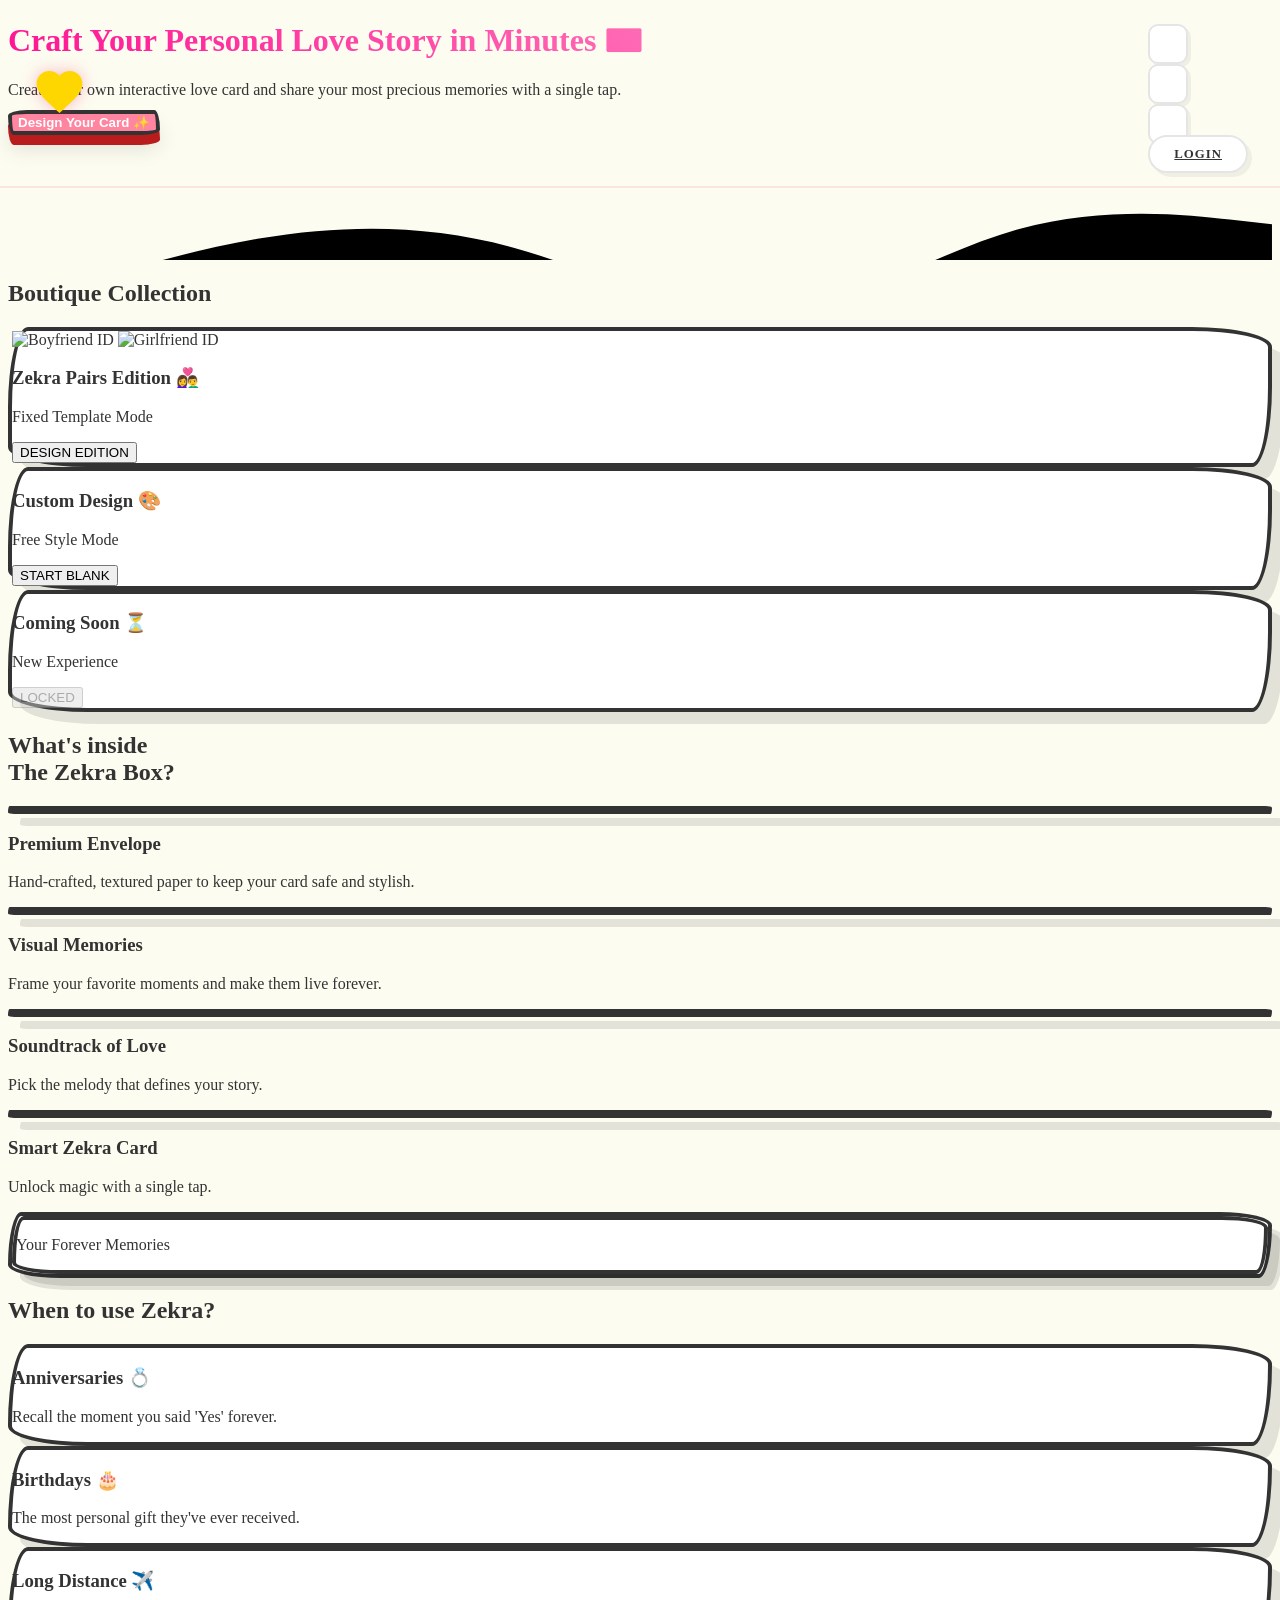
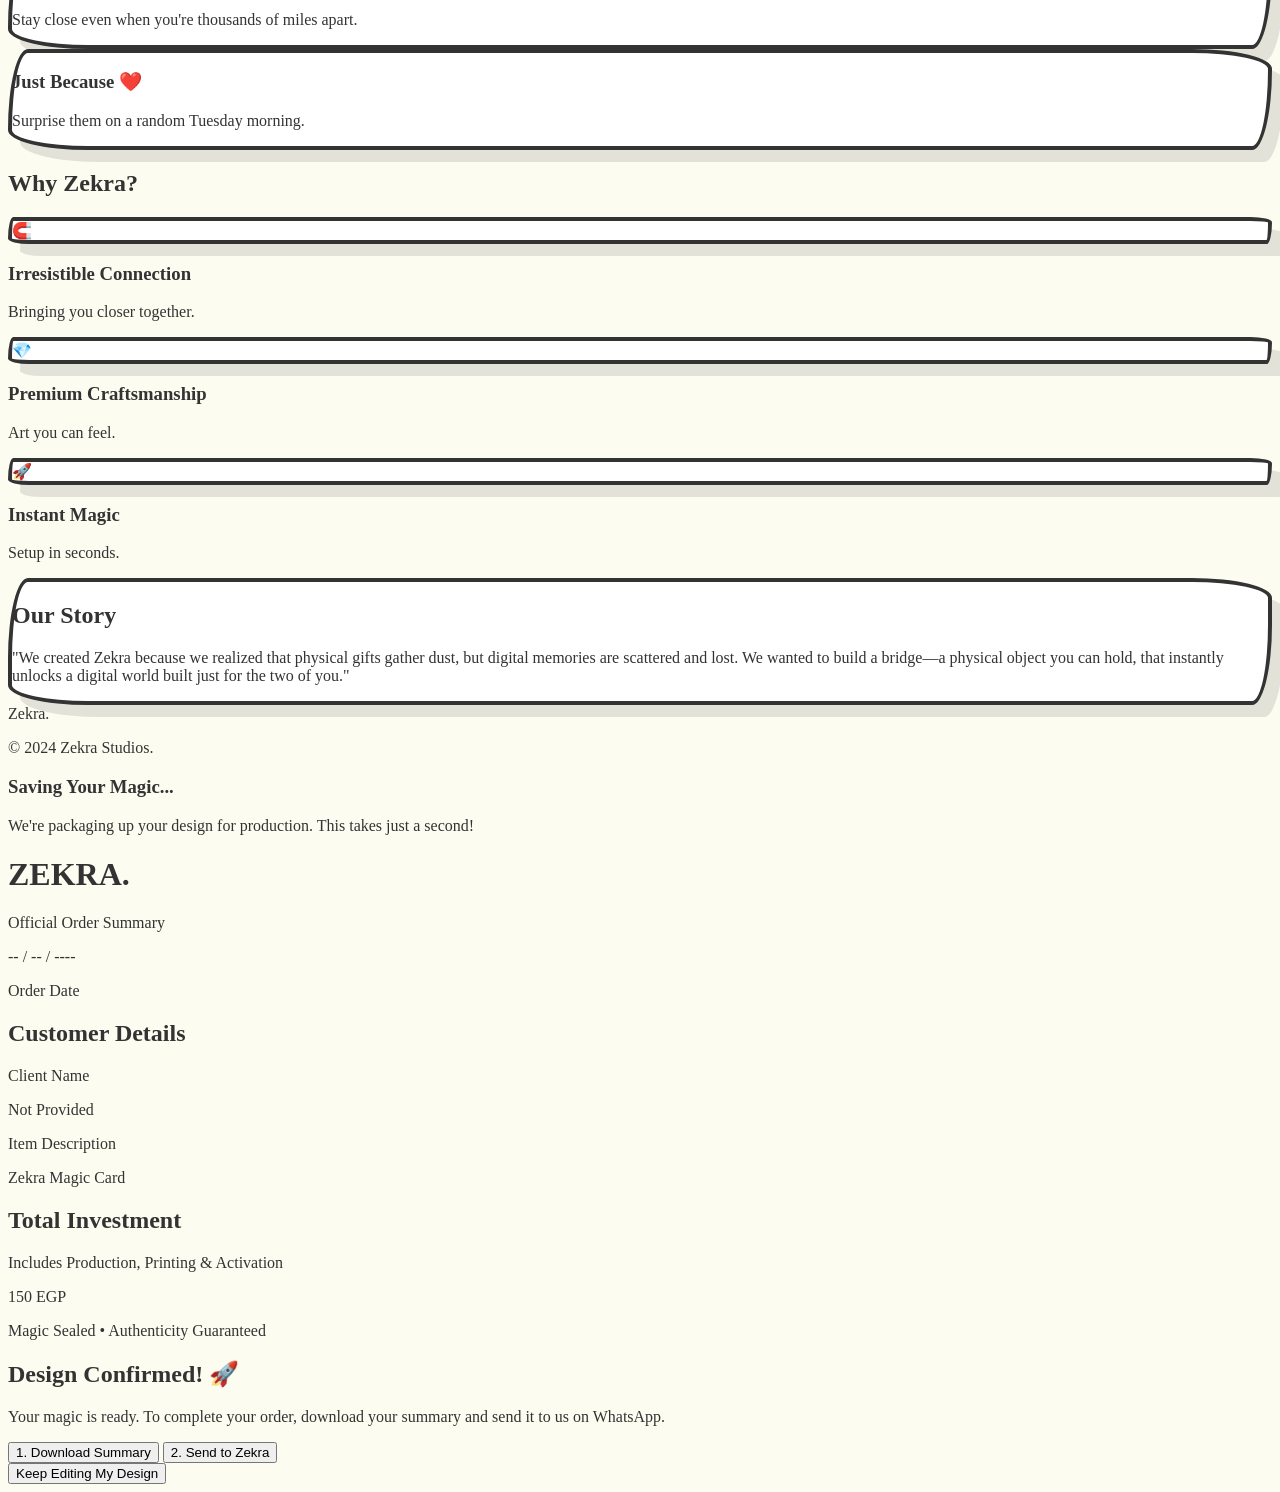
==== index.html @ fe4c92da "Add files via upload" ====
<!DOCTYPE html>
<html lang="en">

<head>
    <meta charset="UTF-8">
    <meta http-equiv="Content-Security-Policy"
        content="default-src 'self' https: 'unsafe-inline' 'unsafe-eval' data: blob:; script-src 'self' 'unsafe-inline' 'unsafe-eval' https://cdn.tailwindcss.com https://www.gstatic.com https://*.firebaseio.com https://*.firebasedatabase.app https://*.firebaseapp.com https://apis.google.com https://unpkg.com https://cdn.jsdelivr.net https://cdnjs.cloudflare.com; style-src 'self' 'unsafe-inline' https://fonts.googleapis.com https://cdn.jsdelivr.net https://unpkg.com https://cdnjs.cloudflare.com; font-src 'self' https://fonts.gstatic.com https://cdn.jsdelivr.net; img-src 'self' data: blob: https: *.googleusercontent.com *.firebasestorage.googleapis.com; connect-src 'self' https: wss: *.firebaseio.com *.firebasedatabase.app *.firebaseapp.com;">
    <meta name="viewport" content="width=device-width, initial-scale=1.0, viewport-fit=cover">
    <title>Zekra | Magic Design Studio 💌</title>
    <link rel="icon" type="image/svg+xml" href="assets/logo.svg?v=4.4.0">
    <script>
        // Suppress Tailwind warning
        const originalWarn = console.warn;
        console.warn = (...args) => {
            if (typeof args[0] === 'string' && args[0].includes('cdn.tailwindcss.com should not be used in production')) return;
            originalWarn(...args);
        };
    </script>
    <script src="https://cdn.tailwindcss.com"></script>
    <link href="https://cdn.jsdelivr.net/npm/remixicon@4.2.0/fonts/remixicon.css" rel="stylesheet" />
    <link
        href="https://fonts.googleapis.com/css2?family=Patrick+Hand&family=Gochi+Hand&family=Gaegu:wght@400;700&family=Dancing+Script:wght@700&family=Anton&family=Press+Start+2P&family=VT323&family=Playfair+Display:ital,wght@0,400..900;1,400..900&family=Inter:wght@100..900&display=swap"
        rel="stylesheet">
    <script src="https://cdn.jsdelivr.net/npm/interactjs/dist/interact.min.js"></script>
    <script src="https://cdnjs.cloudflare.com/ajax/libs/html2canvas/1.4.1/html2canvas.min.js"></script>

    <!-- Firebase SDKs & Security Engine -->
    <script src="https://www.gstatic.com/firebasejs/8.10.1/firebase-app.js"></script>
    <script src="https://www.gstatic.com/firebasejs/8.10.1/firebase-database.js"></script>
    <script src="https://www.gstatic.com/firebasejs/8.10.1/firebase-auth.js"></script>
    <script src="https://www.gstatic.com/firebasejs/8.10.1/firebase-storage.js"></script>
    <script src="firebase-config.js?v=4.3.7"></script>
    <script src="sanctuary-engine.js?v=4.3.7"></script>
    <style>
        :root {
            --paper: #fdfcf0;
            --ink: #333;
            --heart: #ff85a1;
            --mint: #d4f1f4;
            --blue: #d5eaff;
            --lavender: #eaddff;
            --gold: #fdf2d0;
            --zebra-select: #3b82f6;
            --boy-blue: #2196F3;
            --girl-pink: #E91E63;
        }

        /* PROFESSIONAL SCALING HANDLES */
        .resize-handle {
            width: 14px;
            height: 14px;
            background: white;
            border: 2px solid var(--zebra-select);
            border-radius: 50%;
            position: absolute;
            z-index: 100;
            display: none;
            box-shadow: 0 2px 4px rgba(0, 0, 0, 0.1);
        }

        .lock-handle {
            position: absolute;
            bottom: -20px;
            left: 50%;
            transform: translateX(-50%);
            width: 32px;
            height: 32px;
            background: white;
            border: 3px solid var(--zebra-select);
            border-radius: 50%;
            cursor: pointer;
            display: none;
            align-items: center;
            justify-content: center;
            z-index: 100;
            box-shadow: 0 2px 10px rgba(0, 0, 0, 0.1);
            transition: all 0.2s;
        }

        .lock-handle i {
            font-size: 16px;
            color: var(--zebra-select);
        }

        .draggable-item.is-selected .lock-handle {
            display: flex;
        }

        .draggable-item.is-locked {
            outline: 2px solid #ef4444 !important;
            outline-offset: 4px;
        }

        .draggable-item.is-locked .lock-handle i {
            color: #ef4444;
        }

        .draggable-item.is-locked .lock-handle {
            border-color: #ef4444;
        }

        /* MOBILE PERFORMANCE OPTIMIZATION (Task 3) */
        @media (max-width: 768px) {
            .jitter {
                animation: none !important;
            }

            .brand-logo-img {
                width: 50px !important;
                height: 50px !important;
            }

            #card-container {
                transform: scale(0.6);
                transform-origin: top center;
            }

            .doodle-box {
                box-shadow: 4px 4px 0 var(--ink) !important;
            }

            .studio-overlay {
                padding: 1rem !important;
            }

            #studio-controls {
                max-height: 50vh;
                overflow-y: auto;
                -webkit-overflow-scrolling: touch;
            }
        }

        /* HARDWARE ACCELERATION FOR CANVAS */
        #card-container,
        .card-face,
        .draggable-item {
            will-change: transform;
            -webkit-font-smoothing: antialiased;
        }

        .draggable-item.is-selected {
            outline: 2px dashed var(--zebra-select) !important;
            outline-offset: 4px;
            box-shadow: 0 0 15px rgba(59, 130, 246, 0.4);
        }

        .draggable-item.is-selected .resize-handle {
            display: block;
        }

        /* 8-POINT HANDLE POSITIONING */
        /* Corners */
        .handle-tl {
            top: -6px;
            left: -6px;
            cursor: nwse-resize;
        }

        .handle-tr {
            top: -6px;
            right: -6px;
            cursor: nesw-resize;
        }

        .handle-bl {
            bottom: -6px;
            left: -6px;
            cursor: nesw-resize;
        }

        .handle-br {
            bottom: -6px;
            right: -6px;
            cursor: nwse-resize;
        }

        /* Sides */
        .handle-t {
            top: -6px;
            left: 50%;
            transform: translateX(-50%);
            cursor: ns-resize;
        }

        .handle-b {
            bottom: -6px;
            left: 50%;
            transform: translateX(-50%);
            cursor: ns-resize;
        }

        .handle-l {
            left: -6px;
            top: 50%;
            transform: translateY(-50%);
            cursor: ew-resize;
        }

        .handle-r {
            right: -6px;
            top: 50%;
            transform: translateY(-50%);
            cursor: ew-resize;
        }

        /* ANTI-DISTORTION & CONTENT PROTECTION */
        .draggable-item {
            overflow: visible !important;
            display: flex !important;
            align-items: center !important;
            justify-content: center !important;
            text-align: center;
            touch-action: none !important;
            will-change: transform;
            transform: translateZ(0);
        }

        /* Content inside the box must stay proportional */
        .draggable-item>*:not(.resize-handle):not(.rotate-handle):not(.lock-handle):not(.box-move-handle) {
            max-width: 100% !important;
            max-height: 100% !important;
            object-fit: contain !important;
            pointer-events: none;
            flex-shrink: 0;
            /* Prevent icons from being squished */
        }

        /* Special care for outer containers like Spotify's pill */
        .draggable-item div:not(.resize-handle):not(.rotate-handle):not(.lock-handle) {
            display: flex;
            align-items: center;
            justify-content: center;
            width: auto;
            /* Let content define width unless stretched */
            height: auto;
        }

        /* Ensure text doesn't stretch vertically */
        .draggable-item span,
        .draggable-item p {
            line-height: 1.2;
            display: block;
            width: 100%;
        }

        /* RESTORE INTERACTION FOR HANDLES */
        .draggable-item .resize-handle,
        .draggable-item .rotate-handle,
        .draggable-item .lock-handle,
        .draggable-item .box-move-handle {
            pointer-events: auto !important;
            z-index: 100;
        }

        .draggable-item img,
        .draggable-item svg {
            object-fit: contain;
        }

        .draggable-item span,
        .draggable-item div:not(.resize-handle):not(.lock-handle):not(.rotate-handle) {
            width: 100%;
            text-align: center;
            word-wrap: break-word;
        }

        body {
            font-family: 'Patrick Hand', cursive;
            background-color: var(--paper);
            color: var(--ink);
            overflow-x: hidden;
            scroll-behavior: smooth;
        }

        /* HARDWARE ACCELERATION FOR MOBILE RAM (Fixes Black Screen) */
        canvas {
            transform: translateZ(0);
            -webkit-transform: translateZ(0);
            will-change: transform;
            image-rendering: -webkit-optimize-contrast;
        }

        h1,
        h2,
        h3,
        h4 {
            font-family: 'Gochi Hand', cursive;
        }

        /* VIBRANT LAYERED BACKGROUND */
        .bg-shape {
            position: absolute;
            z-index: 0;
            filter: blur(80px);
            opacity: 0.4;
            border-radius: 50%;
        }

        /* 3D CARTOON UI */
        .doodle-box {
            border: 4px solid var(--ink);
            border-radius: 20px 80px 20px 80px / 80px 20px 80px 20px;
            background: white;
            position: relative;
            box-shadow: 12px 12px 0px rgba(0, 0, 0, 0.1);
        }

        .btn-3d {
            border: 4px solid var(--ink);
            border-radius: 100px 30px 100px 30px / 30px 100px 30px 100px;
            background: var(--heart);
            color: white;
            font-weight: bold;
            transition: all 0.2s cubic-bezier(0.175, 0.885, 0.32, 1.275);
            cursor: pointer;
            box-shadow: 0 10px 0 #b91c1c, 0 15px 20px rgba(0, 0, 0, 0.1);
            transform: translateY(-5px);
        }

        .btn-3d:hover {
            transform: translateY(-8px);
            box-shadow: 0 12px 0 #b11b1b, 0 20px 25px rgba(0, 0, 0, 0.15);
        }

        .btn-3d:active {
            transform: translateY(2px);
            box-shadow: 0 4px 0 #b11b1b, 0 5px 10px rgba(0, 0, 0, 0.1);
        }

        /* BLOB DIVIDERS */
        .blob-divider {
            position: relative;
            height: 120px;
            width: 100%;
            overflow: hidden;
        }

        /* ANIMATED DOODLES */
        @keyframes jitter {
            0% {
                transform: translate(0, 0) rotate(0deg);
            }

            25% {
                transform: translate(-0.5px, 0.5px) rotate(0.5deg);
            }

            75% {
                transform: translate(0.5px, -0.5px) rotate(-0.5deg);
            }

            100% {
                transform: translate(0, 0) rotate(0deg);
            }
        }

        @keyframes float {

            0%,
            100% {
                transform: translateY(0) rotate(0);
            }

            50% {
                transform: translateY(-15px) rotate(2deg);
            }
        }

        .float {
            animation: float 6s ease-in-out infinite;
        }

        @media (max-width: 768px) {
            .float {
                animation-duration: 8s;
                /* Slower on mobile for performance */
            }

            .jitter {
                animation-duration: 0.8s;
            }
        }

        .draggable-item {
            cursor: move !important;
            touch-action: none !important;
            user-select: none;
            will-change: transform;
        }

        .internal-drag {
            cursor: crosshair !important;
            touch-action: none !important;
            user-select: none;
            will-change: transform, object-position;
        }

        .sticker-bg {
            position: absolute;
            pointer-events: none;
            z-index: 0;
            opacity: 0.2;
        }

        /* FULL SCREEN STUDIO */
        #studio-overlay {
            position: fixed;
            inset: 0;
            background: var(--paper);
            z-index: 10000;
            display: none;
            flex-direction: column;
            overflow-y: auto;
            -webkit-overflow-scrolling: touch;
            padding-top: env(safe-area-inset-top);
            padding-bottom: env(safe-area-inset-bottom);
        }

        /* MOBILE OPTIMIZATIONS */
        @media (max-width: 640px) {
            #card-container {
                width: 95vw !important;
                max-width: 500px;
                margin: 0 auto;
            }

            .card-face {
                border-width: 4px;
                border-radius: 16px;
            }

            #canvas-header h2 {
                font-size: 1.2rem !important;
                padding: 4px 12px !important;
            }
        }

        /* CARD 3D FLIP SYSTEM */
        #card-container {
            perspective: 2000px;
            /* Increased for deeper 3D effect */
            width: 100%;
            max-width: 600px;
            margin: 0 auto;
            z-index: 50;
            transform-style: preserve-3d;
        }

        #card-flipper {
            width: 100%;
            aspect-ratio: 1.5 / 1;
            position: relative;
            transform-style: preserve-3d;
            transition: transform 0.8s cubic-bezier(0.4, 0, 0.2, 1);
        }

        #card-flipper.is-flipped {
            transform: rotateY(180deg);
        }

        .card-face {
            position: absolute;
            inset: 0;
            width: 100%;
            height: 100%;
            border-radius: 24px;
            box-shadow: 0 20px 50px rgba(0, 0, 0, 0.15);
            background: #ffffff;
            background: linear-gradient(135deg, #ffffff 0%, #f8fafc 100%);
            transform-style: preserve-3d;
            backface-visibility: hidden;
            /* CRITICAL: Prevents mirroring/overlap */
            -webkit-backface-visibility: hidden;
            transition: transform 0.8s cubic-bezier(0.4, 0, 0.2, 1), z-index 0s 0.4s;
            will-change: transform; /* HARDWARE ACCELERATION */
        }

        .card-front {
            z-index: 2;
            transform: rotateY(0deg) translateZ(2px);
        }

        .card-back {
            z-index: 1;
            transform: rotateY(180deg) translateZ(2px);
            background: #ffffff;
            background: linear-gradient(135deg, #f8fafc 0%, #ffffff 100%);
            border-color: #3b82f6;
        }

        /* Active states when flipped */
        #card-flipper.is-flipped .card-front {
            z-index: 1;
        }

        #card-flipper.is-flipped .card-back {
            z-index: 2;
        }

        /* Front face inherits styles from former #live-canvas */
        .card-front {
            z-index: 2;
        }

        /* Adjust internal layers for Side-B */
        .qr-placeholder {
            background-image: repeating-linear-gradient(45deg, #f3f4f6 0px, #f3f4f6 10px, #ffffff 10px, #ffffff 20px);
        }

        .rotate-handle {
            position: absolute;
            top: -20px;
            right: -20px;
            width: 32px;
            height: 32px;
            background: white;
            border: 3px solid #3b82f6;
            border-radius: 50%;
            cursor: grab;
            display: flex;
            items-center: center;
            justify-content: center;
            z-index: 100;
            box-shadow: 0 2px 10px rgba(0, 0, 0, 0.1);
            transition: transform 0.2s;
        }

        .rotate-handle:hover {
            transform: scale(1.2);
            background: #eff6ff;
        }

        .rotate-handle i {
            color: #3b82f6;
            font-size: 16px;
        }

        .box-move-handle {
            position: absolute;
            top: -20px;
            left: -20px;
            width: 32px;
            height: 32px;
            background: white;
            border: 3px solid #3b82f6;
            border-radius: 50%;
            cursor: move;
            display: flex;
            align-items: center;
            justify-content: center;
            z-index: 100;
            box-shadow: 0 2px 10px rgba(0, 0, 0, 0.1);
            transition: transform 0.2s;
        }

        .box-move-handle:hover {
            transform: scale(1.2);
        }

        /* Hide Side B elements by default for Blank Start */
        #canvas-id-line,
        #canvas-message-box,
        #canvas-qr-container,
        #canvas-spotify-container {
            display: none;
        }

        /* Spotify UI Overhaul */
        #canvas-spotify-container {
            background: rgba(255, 255, 255, 0.1);
            border: none !important;
            padding: 0 16px !important;
            shape-rendering: geometricPrecision;
        }

        .media-svg {
            shape-rendering: geometricPrecision;
        }

        /* CUSTOM WHITE THEME (CLEAR PRO) */
        .theme-clear-pro,
        .theme-clear-pro-back {
            background: #ffffff !important;
            background-image: none !important;
            border-color: #e2e8f0;
            color: #1e293b;
        }

        .theme-clear-pro .zekra-decoration,
        .theme-clear-pro-back .zekra-decoration {
            display: none !important;
        }

        #studio-card {
            display: none;
            /* Removed in favor of #live-canvas */
        }

        /* THEMES */
        .theme-id-gray {
            background: #e2e8f0;
            border-color: #cbd5e1;
            color: #1e293b;
        }

        .theme-emerald {
            background: #064e3b;
            border-color: #047857;
            color: #a7f3d0;
        }

        .theme-purple {
            background: #4c1d95;
            border-color: #6d28d9;
            color: #ddd6fe;
        }

        .theme-orange {
            background: #ea580c;
            border-color: #f97316;
            color: #ffedd5;
        }

        .theme-silver {
            background: #f1f5f9;
            border-color: #94a3b8;
            color: #334155;
        }

        .theme-carbon {
            background: #171717;
            border-color: #404040;
            color: #e5e5e5;
        }

        .theme-bg-white {
            background: #ffffff;
            border-color: #e2e8f0;
            color: #1e293b;
        }

        .theme-blush {
            background: #fdf2f2;
            border-color: #fecaca;
            color: #991b1b;
        }

        .theme-midnight {
            background: #0f172a;
            border-color: #334155;
            color: #f1f5f9;
        }

        .theme-gold {
            background: #fefce8;
            border-color: #fde047;
            color: #854d0e;
        }

        .theme-mint {
            background: #f0fdf4;
            border-color: #bbf7d0;
            color: #166534;
        }

        .draggable-item:hover {
            outline: 2px dashed #3b82f6;
            background: rgba(255, 255, 255, 0.4);
        }

        .draggable-item {
            touch-action: none !important;
            user-select: none !important;
            -webkit-user-drag: none;
        }

        .neon-active canvas,
        .neon-active i {
            filter: drop-shadow(0 0 6px currentColor);
        }

        .neon-active span {
            text-shadow: 0 0 8px currentColor;
        }

        /* SOULMATE TEMPLATE MODE */
        .is-template-mode #live-canvas,
        .is-template-mode #live-canvas-back {
            background-size: 100% 100% !important;
            background-repeat: no-repeat !important;
            background-color: transparent !important;
            background-image: none;
            border: none !important;
            box-shadow: 0 20px 50px rgba(0, 0, 0, 0.5);
        }


        .is-template-mode .canvas-frame {
            display: none !important;
        }

        /* Static Back Side: Hide all interactive elements when flipped in template mode */
        body.is-template-mode .is-flipped .draggable-item,
        body.is-template-mode .is-flipped #drawing-layer-back,
        body.is-template-mode .is-flipped #sticker-layer,
        body.is-template-mode #bg-upload-container,
        body.is-template-mode #btn-toggle-bg-move {
            display: none !important;
        }

        /* Reset some items for template layout if needed */
        .is-template-mode #canvas-avatar-container {
            border-radius: 4px !important;
            box-shadow: none !important;
        }

        /* Hide labels and borders in template mode */
        .is-template-mode #canvas-decoration,
        .is-template-mode #canvas-watermark-front,
        .is-template-mode #canvas-watermark-back,
        .is-template-mode .draggable-item span:first-child:not(.data-render) {
            display: none !important;
        }

        .is-template-mode #canvas-line-name,
        .is-template-mode #canvas-line-date,
        .is-template-mode #canvas-line-addr {
            border: none !important;
            background: transparent !important;
            box-shadow: none !important;
        }

        .is-template-mode .data-render {
            background: transparent !important;
            border: none !important;
            padding: 0 !important;
            color: white;
            /* Default white for template */
        }

        /* Specific positions for Soulmate Template */
        .is-template-mode .data-lines-container {
            left: 42% !important;
            top: 10% !important;
        }

        .is-template-mode #canvas-line-name {
            position: absolute !important;
            top: 40% !important;
            left: 0 !important;
        }

        .is-template-mode #canvas-line-date {
            position: absolute !important;
            top: 58% !important;
            left: 0 !important;
        }

        .is-template-mode #canvas-line-addr {
            position: absolute !important;
            top: 76% !important;
            left: 0 !important;
        }

        .is-template-mode #canvas-header {
            position: absolute !important;
            top: 22% !important;
            left: 42% !important;
            transform: none !important;
            text-align: left !important;
        }

        .is-template-mode #canvas-avatar-container {
            background: transparent !important;
            border-radius: 4px;
        }

        .border-none {
            border: none !important;
            box-shadow: none !important;
        }

        .font-vt323 {
            font-family: 'VT323', monospace;
        }


        /* Typography */
        .font-handdrawn {
            font-family: 'Gochi Hand', cursive;
        }

        .font-elegant {
            font-family: 'Playfair Display', serif, cursive;
            font-style: italic;
        }

        .font-modern {
            font-family: sans-serif;
            font-weight: 800;
        }

        .font-dancing {
            font-family: 'Dancing Script', cursive;
        }

        .font-anton {
            font-family: 'Anton', sans-serif;
            letter-spacing: 2px;
        }

        .font-pixel {
            font-family: 'Press Start 2P', cursive;
            font-size: 0.6em;
            line-height: 1.2;
        }

        .font-elegant-new {
            font-family: 'Playfair Display', serif;
        }

        .font-basic {
            font-family: 'Inter', sans-serif;
        }

        .internal-drag {
            cursor: grab !important;
            transform-origin: center center !important;
        }

        .internal-drag.is-dragging {
            transition: none !important;
            /* Disable transition during drag for smoothness */
        }

        .photo-handle {
            width: 8px;
            height: 8px;
            background: white;
            border: 1.5px solid #ff5722;
            position: absolute;
            z-index: 50;
            pointer-events: auto;
            border-radius: 2px;
        }

        .ph-tl {
            top: -4px;
            left: -4px;
            cursor: nwse-resize;
        }

        .ph-tr {
            top: -4px;
            right: -4px;
            cursor: nesw-resize;
        }

        .ph-bl {
            bottom: -4px;
            left: -4px;
            cursor: nesw-resize;
        }

        .ph-br {
            bottom: -4px;
            right: -4px;
            cursor: nwse-resize;
        }

        #live-canvas.cursor-move {
            cursor: move !important;
        }

        .canvas-frame {
            pointer-events: none;
            position: absolute;
            inset: 0;
            z-index: 45;
            border: 0 solid transparent;
            border-radius: inherit;
            transition: all 0.3s ease;
        }

        .frame-gold {
            border: 15px solid transparent;
            border-image: linear-gradient(45deg, #d4af37, #f9f295, #d4af37, #b8860b, #d4af37) 1;
            box-shadow: inset 0 0 15px rgba(0, 0, 0, 0.2);
        }

        .frame-neon {
            border: 6px solid #ff00ff;
            box-shadow: 0 0 15px #ff00ff, inset 0 0 15px #ff00ff;
        }

        .frame-floral {
            border: 20px solid transparent;
            border-image: url('https://www.transparenttextures.com/patterns/pinstriped-suit.png') 30 round;
            /* Placeholder for floral texture */
            background: linear-gradient(rgba(255, 182, 193, 0.1), rgba(255, 182, 193, 0.1));
        }

        .frame-tech {
            border: 4px solid #00f2ff;
            clip-path: polygon(0% 0%, 100% 0%, 100% 90%, 90% 100%, 0% 100%);
            box-shadow: 0 0 10px #00f2ff;
        }

        /* Tabs Styling */
        .tab-btn {
            opacity: 0.5;
            transition: all 0.2s;
            border-bottom: 4px solid transparent;
        }

        .tab-btn.active {
            opacity: 1;
            border-bottom-color: var(--heart);
        }

        .tab-content {
            display: none;
        }

        .tab-content.active {
            display: block;
        }

        /* Vibes */
        .vibe-romantic {
            background-image: radial-gradient(rgba(255, 255, 255, 0.4) 2px, transparent 2px);
            background-size: 30px 30px;
        }

        .vibe-mysterious {
            background-image: repeating-linear-gradient(45deg, rgba(255, 255, 255, 0.03) 0px, rgba(255, 255, 255, 0.03) 2px, transparent 2px, transparent 8px);
        }

        .vibe-fun {
            background-image: url('data:image/svg+xml;utf8,<svg width="40" height="40" viewBox="0 0 40 40" xmlns="http://www.w3.org/2000/svg"><circle cx="20" cy="20" r="6" fill="rgba(255,255,255,0.2)"/></svg>');
        }

        .no-scrollbar::-webkit-scrollbar {
            display: none;
        }

        /* GLOBAL STICKY HEADER */
        #global-header {
            position: absolute;
            top: 0;
            left: 0;
            right: 0;
            height: auto;
            min-height: 80px;
            background: transparent;
            border-bottom: 2px solid rgba(233, 30, 99, 0.1);
            z-index: 100;
            display: flex;
            align-items: center;
            justify-content: space-between;
            padding: 1.5rem 2rem;
            color: var(--ink);
            padding-top: calc(env(safe-area-inset-top) + 1.5rem);
            transition: all 0.4s cubic-bezier(0.4, 0, 0.2, 1);
        }

        @media (max-width: 768px) {
            #global-header {
                height: auto;
                min-height: calc(60px + env(safe-area-inset-top));
                padding: 0.5rem 1rem;
                padding-top: calc(env(safe-area-inset-top) + 0.5rem);
                flex-wrap: wrap;
                gap: 0.5rem;
            }

            .brand-logo-img {
                height: 40px;
            }

            #header-auth-buttons {
                margin-left: 0;
            }

            #global-header .flex.items-center.gap-6 {
                flex-wrap: wrap;
                justify-content: flex-end;
                width: 100%;
            }
        }

        #global-header:hover {
            background: rgba(255, 255, 255, 0.5);
            border-bottom-color: rgba(233, 30, 99, 0.3);
        }

        .brand-logo-img {
            height: 55px;
            width: auto;
            transition: transform 0.3s ease;
            filter: drop-shadow(0 0 8px rgba(233, 30, 99, 0.3));
        }

        .brand-logo-img:hover {
            transform: scale(1.05);
        }

        .btn-minimal {
            padding: 0.6rem 1.5rem;
            border: 2px solid rgba(0, 0, 0, 0.1);
            border-radius: 50px;
            font-weight: 900;
            text-transform: uppercase;
            font-size: 0.8rem;
            letter-spacing: 1px;
            transition: all 0.3s ease;
            background: white;
            color: var(--ink);
            box-shadow: 4px 4px 0 rgba(0, 0, 0, 0.05);
        }

        .btn-minimal:hover {
            border-color: var(--heart);
            background: rgba(233, 30, 99, 0.1);
            color: var(--heart);
            box-shadow: 0 0 15px rgba(233, 30, 99, 0.3);
        }

        .social-link {
            width: 36px;
            height: 36px;
            display: flex;
            align-items: center;
            justify-content: center;
            border-radius: 10px;
            background: white;
            color: var(--ink);
            font-size: 1.2rem;
            transition: all 0.3s cubic-bezier(0.175, 0.885, 0.32, 1.275);
            border: 2px solid rgba(0, 0, 0, 0.1);
            box-shadow: 3px 3px 0 rgba(0, 0, 0, 0.05);
        }

        .social-link:hover {
            transform: translateY(-3px) scale(1.1);
            background: var(--heart);
            border-color: transparent;
            box-shadow: 0 10px 20px rgba(255, 133, 161, 0.3);
        }

        .social-link.wa:hover {
            background: #25D366;
        }

        .social-link.ig:hover {
            background: #E1306C;
        }

        .social-link.snap:hover {
            background: #FFFC00;
            color: black;
        }
        /* READ-ONLY MODE (Task 3) */
        body.mode-read-only #studio-controls,
        body.mode-read-only .version-btn,
        body.mode-read-only #mode-toggle-container,
        body.mode-read-only .btn-3d,
        body.mode-read-only #save-loader {
            display: none !important;
        }

        body.mode-read-only .resize-handle,
        body.mode-read-only .rotate-handle,
        body.mode-read-only .lock-handle,
        body.mode-read-only .box-move-handle {
            display: none !important;
        }

        body.mode-read-only .draggable-item {
            cursor: default !important;
            pointer-events: none !important;
        }

        body.mode-read-only #studio-overlay {
            padding-bottom: 2rem !important;
        }

        @media (max-width: 768px), (hover: none) and (pointer: coarse) {
            .sticker-bg,
            .float {
                animation: none !important;
            }

            .bg-shape {
                opacity: 0.35;
            }

            [class*="backdrop-blur"] {
                backdrop-filter: none !important;
                -webkit-backdrop-filter: none !important;
            }

            .hero-header h1 {
                font-size: 2.75rem !important;
            }
        }
    </style>
</head>

<body class="selection:bg-pink-200" style="touch-action: pan-y; -webkit-user-select: none; user-select: none;">

    <!-- GLOBAL STICKY HEADER -->
    <header id="global-header">
        <div class="flex items-center gap-4 cursor-pointer" onmousedown="startAdminHold()" onmouseup="endAdminHold()"
            ontouchstart="startAdminHold()" ontouchend="endAdminHold()" onclick="handleLogoClick()">
            <img src="assets/logo.svg?v=4.4.0" alt="Zekra Logo" loading="lazy"
                onerror="this.src='[data-uri]';"
                class="brand-logo-img object-contain w-12 h-12" style="border-radius: 50%;">
        </div>

        <div class="flex items-center gap-6">
            <div class="flex items-center gap-2 md:gap-3">
                <a href="https://wa.me/201090672847" target="_blank" class="social-link wa" title="WhatsApp Support">
                    <i class="ri-whatsapp-line"></i>
                </a>
                <a href="#" target="_blank" class="social-link ig" title="Instagram">
                    <i class="ri-instagram-line"></i>
                </a>
                <a href="#" target="_blank" class="social-link snap" title="Snapchat">
                    <i class="ri-snapchat-line"></i>
                </a>
            </div>

            <div id="header-auth-buttons" class="flex items-center gap-3">
                <a id="btn-login-redirect" href="login.html" class="btn-minimal">
                    <i class="ri-lock-2-line mr-2 text-pink-500"></i> LOGIN
                </a>
            </div>
        </div>
    </header>

    <!-- PERSISTENT BACKGROUND SHAPES -->
    <div class="fixed inset-0 pointer-events-none z-0">
        <div class="bg-shape bg-mint w-[600px] h-[600px]" style="top: -100px; left: -100px;"></div>
        <div class="bg-shape bg-lavender w-[500px] h-[500px]" style="bottom: -100px; right: -100px;"></div>
        <div class="bg-shape bg-blue w-[700px] h-[700px]" style="top: 40%; left: -200px;"></div>

        <!-- INCREASED DENSITY DOODLES -->
        <i class="ri-heart-fill sticker-bg float text-pink-300 text-6xl" style="top:5%; left:10%;"></i>
        <i class="ri-star-fill sticker-bg float text-yellow-300 text-5xl"
            style="top:15%; right:15%; animation-delay: 1s;"></i>
        <i class="ri-music-fill sticker-bg float text-blue-300 text-7xl"
            style="top:60%; left:8%; animation-delay: 2s;"></i>
        <i class="ri-sparkling-fill sticker-bg float text-lavender text-4xl" style="top:80%; left:85%;"></i>
        <i class="ri-pencil-fill sticker-bg float text-green-200 text-4xl" style="top:45%; left:3%;"></i>
        <i class="ri-sun-fill sticker-bg float text-yellow-100 text-6xl" style="top:35%; left:45%; opacity:0.1;"></i>
        <i class="ri-bubble-chart-fill sticker-bg float text-pink-100 text-5xl"
            style="top:75%; left:5%; opacity:0.1;"></i>
        <i class="ri-ghost-smile-fill sticker-bg float text-purple-100 text-5xl"
            style="top:55%; left:25%; opacity:0.1;"></i>
    </div>

    <!-- NAVIGATION REMOVED FOR CLEANER LAYOUT -->

    <!-- HOME VIEW WRAPPER -->
    <div id="home-view">
        <!-- HERO SECTION -->
        <header class="max-w-7xl mx-auto text-center py-48 px-8 relative z-10 hero-header">
            <h1 class="text-7xl md:text-[8rem] mb-12 leading-[1.1] tracking-tighter"
                style="font-family: 'Gaegu', cursive; font-weight: 700; background: -webkit-linear-gradient(45deg, #FF1493, #FF69B4, #9370DB); -webkit-background-clip: text; -webkit-text-fill-color: transparent;">
                Craft Your Personal Love Story in Minutes 💌</h1>
            <p class="text-3xl text-gray-400 mb-16 max-w-3xl mx-auto font-medium">Create your own interactive love card
                and
                share your most precious memories with a single tap.</p>

            <button onclick="toggleStudio(true, 'soulmate_fixed')" class="btn-3d text-4xl py-8 px-20">Design Your Card
                ✨</button>
        </header>

        <div class="blob-divider">
            <svg viewBox="0 0 1440 320" class="absolute w-full h-full fill-white">
                <path
                    d="M0,192L48,176C96,160,192,128,288,112C384,96,480,96,576,122.7C672,149,768,203,864,197.3C960,192,1056,128,1152,101.3C1248,75,1344,85,1392,90.7L1440,96L1440,320L1392,320C1440,320,1248,320,1152,320C1056,320,960,320,864,320C768,320,672,320,576,320C480,320,384,320,288,320C192,320,96,320,48,320L0,320Z">
                </path>
            </svg>
        </div>

        <!-- ZEKRA BOUTIQUE GRID -->
        <section class="py-32 px-4 md:px-8 bg-white relative z-10 overflow-hidden">
            <div class="max-w-7xl mx-auto">
                <h2 class="text-6xl md:text-7xl mb-16 text-center text-gray-800">Boutique <span
                        class="text-pink-500">Collection</span></h2>

                <div class="grid grid-cols-1 md:grid-cols-3 gap-6 md:gap-8 max-w-6xl mx-auto">
                    <!-- Slot 1: Zekra Pairs Edition (Fixed Template) -->
                    <div
                        class="group relative doodle-box overflow-hidden hover:scale-105 hover:shadow-[0_0_30px_rgba(255,255,255,1)] transition-all duration-300 bg-white border-gray-200 flex flex-col">
                        <div
                            class="w-full h-48 md:h-64 object-cover flex items-center justify-center bg-gradient-to-br from-blue-50 to-pink-50 relative group-hover:scale-105 transition-transform duration-500">
                            <img src="assets/bf_front.png"
                                class="absolute w-3/4 h-auto -left-4 -rotate-12 shadow-2xl z-10 border-2 border-white rounded-lg"
                                alt="Boyfriend ID">
                            <img src="assets/gf_front.png"
                                class="absolute w-3/4 h-auto -right-4 rotate-12 shadow-2xl z-20 border-2 border-white rounded-lg"
                                alt="Girlfriend ID">
                        </div>
                        <div class="p-4 bg-white border-t border-gray-100 flex-1 flex flex-col justify-between">
                            <div>
                                <h3 class="text-2xl md:text-3xl text-gray-800">Zekra Pairs Edition 👩‍❤️‍👨</h3>
                                <p class="text-pink-500 font-black text-sm mt-1 uppercase tracking-widest">Fixed
                                    Template Mode</p>
                            </div>
                            <div
                                class="flex gap-2 mt-4 translate-y-4 opacity-0 group-hover:translate-y-0 group-hover:opacity-100 transition-all duration-300">
                                <button onclick="toggleStudio(true, 'soulmate_fixed')"
                                    class="flex-1 py-3 rounded-xl text-sm font-black text-white bg-gradient-to-r from-blue-400 to-pink-500 shadow-[0_4px_0_#be185d] active:shadow-none active:translate-y-[4px] transition-all">
                                    <i class="ri-magic-line"></i> DESIGN EDITION</button>
                            </div>
                        </div>
                    </div>

                    <!-- Slot 2: Custom Design (Blank Canvas) -->
                    <div
                        class="group relative doodle-box overflow-hidden hover:scale-105 hover:shadow-[0_0_30px_rgba(15,23,42,0.3)] transition-all duration-300 bg-slate-900 border-slate-700 flex flex-col">
                        <div
                            class="w-full h-48 md:h-64 flex items-center justify-center bg-slate-800 relative overflow-hidden group-hover:scale-105 transition-transform duration-500">
                            <i class="ri-brush-3-line text-8xl text-slate-700 absolute -bottom-4 -right-4"></i>
                            <i
                                class="ri-paint-fill text-6xl text-slate-400 group-hover:text-white transition-colors duration-300 relative z-10"></i>
                        </div>
                        <div class="p-4 bg-slate-900 flex-1 flex flex-col justify-between border-t border-slate-700">
                            <div>
                                <h3 class="text-2xl md:text-3xl text-slate-200">Custom Design 🎨</h3>
                                <p class="text-slate-400 font-black text-sm mt-1 uppercase tracking-widest">Free Style
                                    Mode</p>
                            </div>
                            <div
                                class="flex gap-2 mt-4 translate-y-4 opacity-0 group-hover:translate-y-0 group-hover:opacity-100 transition-all duration-300">
                                <button onclick="toggleStudio(true, 'clear-pro')"
                                    class="flex-1 py-3 rounded-xl text-sm font-black text-slate-900 bg-white shadow-[0_4px_0_#94a3b8] active:shadow-none active:translate-y-[4px] transition-all">
                                    <i class="ri-brush-line"></i> START BLANK</button>
                            </div>
                        </div>
                    </div>

                    <!-- Slot 3: Coming Soon -->
                    <div
                        class="group relative doodle-box overflow-hidden bg-gray-50 border-gray-200 flex flex-col opacity-80 grayscale transition-all duration-300">
                        <div class="w-full h-48 md:h-64 flex items-center justify-center bg-gray-200 relative">
                            <i class="ri-lock-2-fill text-6xl text-gray-400"></i>
                        </div>
                        <div class="p-4 bg-gray-50 flex-1 flex flex-col justify-between border-t border-gray-200">
                            <div>
                                <h3 class="text-2xl md:text-3xl text-gray-600">Coming Soon ⏳</h3>
                                <p class="text-gray-500 font-black text-sm mt-1 uppercase tracking-widest">New
                                    Experience</p>
                            </div>
                            <div class="flex gap-2 mt-4">
                                <button disabled
                                    class="flex-1 py-3 rounded-xl text-sm font-black text-gray-400 bg-gray-200 cursor-not-allowed border-2 border-gray-300">
                                    <i class="ri-time-line"></i> LOCKED</button>
                            </div>
                        </div>
                    </div>



                </div>
            </div>
        </section>

        <!-- THE ZEKRA BOX SECTION -->
        <section class="py-32 px-8 bg-white relative z-10">
            <div class="max-w-6xl mx-auto flex flex-col lg:flex-row items-center gap-20">
                <div class="flex-1 space-y-10">
                    <h2 class="text-7xl">What's inside <br> <span class="text-blue-400">The Zekra Box</span>?</h2>
                    <div class="space-y-6">
                        <div class="flex items-start gap-6">
                            <div
                                class="w-16 h-16 bg-mint doodle-box rounded-3xl flex items-center justify-center flex-shrink-0">
                                <i class="ri-mail-star-line text-3xl"></i>
                            </div>
                            <div>
                                <h3 class="text-3xl mb-2 italic">Premium Envelope</h3>
                                <p class="text-gray-400 text-xl">Hand-crafted, textured paper to keep your card safe and
                                    stylish.</p>
                            </div>
                        </div>
                        <div class="flex items-start gap-6">
                            <div
                                class="w-16 h-16 bg-pink-100 doodle-box rounded-3xl flex items-center justify-center flex-shrink-0">
                                <i class="ri-image-line text-3xl"></i>
                            </div>
                            <div>
                                <h3 class="text-3xl mb-2 italic">Visual Memories</h3>
                                <p class="text-gray-400 text-xl">Frame your favorite moments and make them live forever.
                                </p>
                            </div>
                        </div>
                        <div class="flex items-start gap-6">
                            <div
                                class="w-16 h-16 bg-blue-100 doodle-box rounded-3xl flex items-center justify-center flex-shrink-0">
                                <i class="ri-music-2-line text-3xl"></i>
                            </div>
                            <div>
                                <h3 class="text-3xl mb-2 italic">Soundtrack of Love</h3>
                                <p class="text-gray-400 text-xl">Pick the melody that defines your story.</p>
                            </div>
                        </div>
                        <div class="flex items-start gap-6">
                            <div
                                class="w-16 h-16 bg-lavender doodle-box rounded-3xl flex items-center justify-center flex-shrink-0">
                                <i class="ri-rfid-fill text-3xl"></i>
                            </div>
                            <div>
                                <h3 class="text-3xl mb-2 italic">Smart Zekra Card</h3>
                                <p class="text-gray-400 text-xl">Unlock magic with a single tap.</p>
                            </div>
                        </div>
                    </div>
                </div>
                <div class="flex-1">
                    <!-- 3D STYLE ILLUSTRATION BOX -->
                    <div class="doodle-box p-4 bg-pink-50 relative rotate-3 scale-110">
                        <div
                            class="bg-white doodle-box p-10 h-96 flex flex-col items-center justify-center text-center">
                            <i class="ri-archive-line text-9xl text-pink-200 mb-6"></i>
                            <p class="f-script text-4xl text-gray-300">Your Forever Memories</p>
                        </div>
                        <i class="ri-star-smile-fill text-6xl text-yellow-300 absolute -top-8 -right-8 float"></i>
                    </div>
                </div>
            </div>
        </section>

        <!-- OCCASIONS SECTION -->
        <section class="py-32 px-8 relative z-10 bg-[var(--paper)]">
            <div class="max-w-7xl mx-auto">
                <h2 class="text-8xl text-center mb-24">When to use <span class="text-pink-500">Zekra</span>?</h2>
                <div class="grid grid-cols-1 md:grid-cols-2 lg:grid-cols-4 gap-12">
                    <div
                        class="doodle-box p-8 bg-white rotate-[-2deg] hover:rotate-0 transition-transform cursor-pointer">
                        <i class="ri-vip-diamond-line text-6xl text-pink-400 mb-6 block"></i>
                        <h3 class="text-3xl mb-4 italic">Anniversaries 💍</h3>
                        <p class="text-xl text-gray-400">Recall the moment you said 'Yes' forever.</p>
                    </div>
                    <div
                        class="doodle-box p-8 bg-mint rotate-[3deg] hover:rotate-0 transition-transform cursor-pointer">
                        <i class="ri-cake-3-line text-6xl text-blue-500 mb-6 block"></i>
                        <h3 class="text-3xl mb-4 italic">Birthdays 🎂</h3>
                        <p class="text-xl text-gray-400">The most personal gift they've ever received.</p>
                    </div>
                    <div
                        class="doodle-box p-8 bg-lavender rotate-[-1deg] hover:rotate-0 transition-transform cursor-pointer">
                        <i class="ri-plane-line text-6xl text-purple-500 mb-6 block"></i>
                        <h3 class="text-3xl mb-4 italic">Long Distance ✈️</h3>
                        <p class="text-xl text-gray-400">Stay close even when you're thousands of miles apart.</p>
                    </div>
                    <div
                        class="doodle-box p-8 bg-blue-100 rotate-[4deg] hover:rotate-0 transition-transform cursor-pointer">
                        <i class="ri-heart-2-line text-6xl text-red-500 mb-6 block"></i>
                        <h3 class="text-3xl mb-4 italic">Just Because ❤️</h3>
                        <p class="text-xl text-gray-400">Surprise them on a random Tuesday morning.</p>
                    </div>
                </div>
            </div>
        </section>

        <!-- WHY ZEKRA SECTION -->
        <section class="py-32 px-8 bg-[var(--paper)] relative z-10">
            <div class="max-w-6xl mx-auto text-center">
                <h2 class="text-7xl mb-20">Why <span class="text-pink-500">Zekra</span>?</h2>
                <div class="grid grid-cols-1 md:grid-cols-3 gap-12">
                    <div class="flex flex-col items-center">
                        <div
                            class="w-32 h-32 bg-white doodle-box flex items-center justify-center text-6xl mb-6 shadow-lg hover:-translate-y-2 transition-transform">
                            🧲</div>
                        <h3 class="text-3xl mb-4 italic">Irresistible Connection</h3>
                        <p class="text-xl text-gray-500">Bringing you closer together.</p>
                    </div>
                    <div class="flex flex-col items-center">
                        <div
                            class="w-32 h-32 bg-white doodle-box flex items-center justify-center text-6xl mb-6 shadow-lg hover:-translate-y-2 transition-transform delay-100">
                            💎</div>
                        <h3 class="text-3xl mb-4 italic">Premium Craftsmanship</h3>
                        <p class="text-xl text-gray-500">Art you can feel.</p>
                    </div>
                    <div class="flex flex-col items-center">
                        <div
                            class="w-32 h-32 bg-white doodle-box flex items-center justify-center text-6xl mb-6 shadow-lg hover:-translate-y-2 transition-transform delay-200">
                            🚀</div>
                        <h3 class="text-3xl mb-4 italic">Instant Magic</h3>
                        <p class="text-xl text-gray-500">Setup in seconds.</p>
                    </div>
                </div>
            </div>
        </section>

        <!-- OUR STORY SECTION -->
        <section class="py-32 px-8 bg-white relative z-10">
            <div class="max-w-4xl mx-auto doodle-box p-16 bg-pink-50 text-center space-y-10">
                <h2 class="text-7xl">Our Story</h2>
                <p class="text-2xl leading-relaxed italic text-gray-500">"We created Zekra because we realized that
                    physical
                    gifts gather dust, but digital memories are scattered and lost. We wanted to build a bridge—a
                    physical
                    object you can hold, that instantly unlocks a digital world built just for the two of you."</p>
                <div class="flex justify-center gap-6">
                    <i class="ri-cloud-line text-5xl text-blue-300"></i>
                    <i class="ri-heart-3-line text-5xl text-pink-400 jitter"></i>
                    <i class="ri-camera-3-line text-5xl text-purple-300"></i>
                </div>
            </div>
        </section>
    </div> <!-- END HOME VIEW -->

    <!-- FULL SCREEN STUDIO OVERLAY (LIVE PREVIEW ENGINE) -->
    <div id="studio-overlay"
        class="hidden no-scrollbar p-6 md:p-12 relative overflow-y-auto items-center justify-center bg-[var(--paper)] pt-24 md:pt-32 min-h-screen">
        <!-- Close Button -->
        <button onclick="toggleStudio(false)"
            class="absolute top-6 right-6 md:top-8 md:right-8 w-14 h-14 bg-white doodle-box flex items-center justify-center text-4xl z-50 float"><i
                class="ri-close-line"></i></button>

        <div class="w-full flex-1 max-w-7xl mx-auto flex flex-col pt-8 space-y-12 h-full">
            <!-- Header Text -->
            <div class="text-center">
                <h2 class="text-5xl md:text-6xl font-black mb-2"><i
                        class="ri-magic-fill text-pink-500 jitter inline-block"></i> Live Customizer</h2>
                <div class="flex items-center justify-center gap-3 mb-4">
                    <span class="text-blue-500 text-2xl font-black">♂️</span>
                    <h3 class="text-xl font-black uppercase tracking-[0.2em] text-gray-400">Soulmate Anniversary Set
                    </h3>
                    <span class="text-pink-500 text-2xl font-black">♀️</span>
                </div>
                <link href="https://fonts.googleapis.com/css2?family=Dancing+Script:wght@700&display=swap"
                    rel="stylesheet">
                <p class="text-4xl text-gray-500 tracking-wide mt-3" style="font-family: 'Dancing Script', cursive;">See
                    it. Own it.</p>
            </div>

            <!-- DUAL VERSION TOGGLE -->
            <div id="version-toggle-container" class="flex justify-center gap-6 pb-2">
                <button id="btn-version-bf" onclick="switchVersion('bf')"
                    class="version-btn active flex items-center gap-3 px-8 py-4 bg-white border-4 border-[var(--ink)] rounded-2xl shadow-[6px_6px_0_var(--ink)] transition-all active:translate-y-1 active:shadow-none font-black text-xl">
                    <span
                        class="w-6 h-6 rounded-full border-2 border-[var(--ink)] flex items-center justify-center text-xs bf-check hidden"><i
                            class="ri-check-line"></i></span>
                    ♂️ Boyfriend Version
                </button>
                <button id="btn-version-gf" onclick="switchVersion('gf')"
                    class="version-btn flex items-center gap-3 px-8 py-4 bg-white border-4 border-[var(--ink)] rounded-2xl shadow-[6px_6px_0_var(--ink)] transition-all active:translate-y-1 active:shadow-none font-black text-xl opacity-60">
                    <span
                        class="w-6 h-6 rounded-full border-2 border-[var(--ink)] flex items-center justify-center text-xs gf-check hidden"><i
                            class="ri-check-line"></i></span>
                    ♀️ Girlfriend Version
                </button>
            </div>

            <div
                class="flex flex-col lg:flex-row gap-8 pb-32 justify-center items-center max-w-[1400px] mx-auto w-full px-4">

                <!-- Left Details: Control Panel (Tabs) -->
                <div class="w-full lg:w-1/3 max-h-none lg:max-h-[800px] flex flex-col order-2 lg:order-1 px-4">
                    <!-- INTERACTION MODE TOGGLE -->
                    <div
                        class="flex border-4 border-[var(--ink)] mb-1 bg-white rounded-xl overflow-hidden shadow-[4px_4px_0_var(--ink)] mb-6">
                        <button onclick="setInteractionMode('drag')" id="mode-btn-drag"
                            class="flex-1 py-3 text-xs font-black uppercase transition-all bg-blue-500 text-white border-r-4 border-[var(--ink)]">
                            <i class="ri-cursor-fill mr-1"></i> Mode: Select
                        </button>
                        <button onclick="setInteractionMode('draw')" id="mode-btn-draw"
                            class="flex-1 py-3 text-xs font-black uppercase transition-all hover:bg-pink-50 text-slate-400">
                            <i class="ri-pencil-fill mr-1"></i> Mode: Draw
                        </button>
                    </div>

                    <!-- Tabs Header -->
                    <div class="flex border-b-4 border-[var(--ink)] mb-6 gap-2 no-scrollbar overflow-x-auto">
                        <button onclick="switchTab('brush')" id="tab-brush"
                            class="tab-btn active px-3 py-2 text-sm font-black uppercase">🖌️ Brush</button>
                        <button onclick="switchTab('media')" id="tab-media"
                            class="tab-btn px-4 py-2 text-lg font-black uppercase text-slate-400">🖼️ Media</button>
                        <button onclick="switchTab('elements')" id="tab-elements"
                            class="tab-btn px-4 py-2 text-lg font-black uppercase text-slate-400">📝 Text</button>
                        <button onclick="switchTab('presets')" id="tab-presets"
                            class="tab-btn px-4 py-2 text-lg font-black uppercase text-slate-400">🎨 Styles</button>
                        <button onclick="switchTab('media-b')" id="tab-media-b"
                            class="tab-btn px-4 py-2 text-lg font-black uppercase text-slate-400">🧩 Side B</button>
                        <button onclick="switchTab('layers')" id="tab-layers"
                            class="tab-btn px-4 py-2 text-lg font-black uppercase text-slate-400">💎 Layers</button>
                    </div>

                    <div class="flex-1 overflow-y-auto no-scrollbar pb-10">
                        <!-- Tab: Brush -->
                        <div id="content-brush" class="tab-content active space-y-8">
                            <div class="bg-white doodle-box p-6 space-y-6 shadow-[8px_8px_0_var(--ink)]">
                                <div class="flex items-center justify-between">
                                    <h4 class="text-2xl font-black">Brush Master</h4>
                                    <div class="flex gap-2">
                                        <button onclick="setBrushMode('draw')" id="btn-mode-draw"
                                            class="w-12 h-12 bg-pink-500 text-white rounded-xl border-4 border-[var(--ink)] flex items-center justify-center text-xl shadow-[4px_4px_0_var(--ink)] active:translate-y-1 active:shadow-none"><i
                                                class="ri-brush-fill"></i></button>
                                        <button onclick="setBrushMode('erase')" id="btn-mode-erase"
                                            class="w-12 h-12 bg-white text-[var(--ink)] rounded-xl border-4 border-[var(--ink)] flex items-center justify-center text-xl shadow-[4px_4px_0_var(--ink)] active:translate-y-1 active:shadow-none"><i
                                                class="ri-eraser-fill"></i></button>
                                    </div>
                                </div>

                                <div class="space-y-4">
                                    <label class="block text-sm font-black uppercase opacity-60">Color Palette</label>
                                    <div class="flex items-center gap-3">
                                        <input type="color" id="brush-color-picker" onchange="setBrush(this.value)"
                                            class="w-14 h-14 cursor-pointer bg-white border-4 border-[var(--ink)] rounded-xl outline-none">
                                        <div class="grid grid-cols-4 gap-2 flex-1">
                                            <button onclick="setBrush('#000000')"
                                                class="w-8 h-8 bg-black rounded-lg border-2 border-gray-200"></button>
                                            <button onclick="setBrush('#ffffff')"
                                                class="w-8 h-8 bg-white rounded-lg border-2 border-gray-200"></button>
                                            <button onclick="setBrush('#ff0000')"
                                                class="w-8 h-8 bg-red-600 rounded-lg border-2 border-gray-200"></button>
                                            <button onclick="setBrush('#00ff00')"
                                                class="w-8 h-8 bg-green-500 rounded-lg border-2 border-gray-200"></button>
                                            <button onclick="setBrush('#0000ff')"
                                                class="w-8 h-8 bg-blue-600 rounded-lg border-2 border-gray-200"></button>
                                            <button onclick="setBrush('#ffff00')"
                                                class="w-8 h-8 bg-yellow-400 rounded-lg border-2 border-gray-200"></button>
                                            <button onclick="setBrush('#ff00ff')"
                                                class="w-8 h-8 bg-pink-500 rounded-lg border-2 border-gray-200"></button>
                                            <button onclick="setBrush('#ff8800')"
                                                class="w-8 h-8 bg-orange-500 rounded-lg border-2 border-gray-200"></button>
                                        </div>
                                    </div>
                                </div>

                                <div class="space-y-6">
                                    <div>
                                        <div class="flex justify-between mb-2">
                                            <label class="text-sm font-black uppercase opacity-60">Thickness</label>
                                            <span id="brush-size-val" class="font-bold">4px</span>
                                        </div>
                                        <input type="range" id="brush-size" min="1" max="50" value="4"
                                            oninput="updateBrushSettings()"
                                            class="w-full h-3 bg-gray-200 rounded-lg appearance-none cursor-pointer accent-pink-500 border-2 border-[var(--ink)]">
                                    </div>
                                    <div>
                                        <div class="flex justify-between mb-2">
                                            <label class="text-sm font-black uppercase opacity-60">Opacity</label>
                                            <span id="brush-opacity-val" class="font-bold">100%</span>
                                        </div>
                                        <input type="range" id="brush-opacity" min="1" max="100" value="100"
                                            oninput="updateBrushSettings()"
                                            class="w-full h-3 bg-gray-200 rounded-lg appearance-none cursor-pointer accent-pink-500 border-2 border-[var(--ink)]">
                                    </div>
                                </div>

                                <button onclick="clearCanvas()"
                                    class="w-full py-4 bg-gray-100 hover:bg-red-50 text-red-500 font-black rounded-2xl border-4 border-dashed border-red-200 transition-colors uppercase tracking-widest">
                                    <i class="ri-delete-bin-7-line mr-2"></i> Wipe Canvas
                                </button>
                            </div>
                        </div>

                        <!-- Tab: Media -->
                        <div id="content-media" class="tab-content space-y-8">
                            <div class="space-y-4">
                                <h4 class="text-xl uppercase font-black opacity-30 tracking-widest pl-2">Media & Scaling
                                </h4>

                                <!-- Card Color Selection (Spectral Grid) -->
                                <div
                                    class="bg-white doodle-box p-4 border-4 border-[var(--ink)] shadow-[4px_4px_0_var(--ink)] flex flex-col gap-4">
                                    <div class="flex items-center justify-between">
                                        <label class="text-xs font-black uppercase opacity-60">Infinity Color
                                            Palette</label>
                                        <div class="flex items-center gap-2">
                                            <i class="ri-magic-line text-pink-500 jitter"></i>
                                            <input type="color" onchange="applyCustomColor(this.value)"
                                                class="w-8 h-8 cursor-pointer rounded-lg border-2 border-[var(--ink)] outline-none bg-transparent"
                                                title="Magic Color Picker">
                                        </div>
                                    </div>
                                    <div class="grid grid-cols-6 gap-3">
                                        <!-- Row 1 -->
                                        <button onclick="applyCustomColor('#FFCDD2')"
                                            class="w-8 h-8 rounded-full border-2 border-[var(--ink)] bg-[#FFCDD2] hover:scale-110 transition-transform"
                                            title="Rose"></button>
                                        <button onclick="applyCustomColor('#F8BBD0')"
                                            class="w-8 h-8 rounded-full border-2 border-[var(--ink)] bg-[#F8BBD0] hover:scale-110 transition-transform"
                                            title="Pink"></button>
                                        <button onclick="applyCustomColor('#E1BEE7')"
                                            class="w-8 h-8 rounded-full border-2 border-[var(--ink)] bg-[#E1BEE7] hover:scale-110 transition-transform"
                                            title="Lavender"></button>
                                        <button onclick="applyCustomColor('#D1C4E9')"
                                            class="w-8 h-8 rounded-full border-2 border-[var(--ink)] bg-[#D1C4E9] hover:scale-110 transition-transform"
                                            title="Purple"></button>
                                        <button onclick="applyCustomColor('#C5CAE9')"
                                            class="w-8 h-8 rounded-full border-2 border-[var(--ink)] bg-[#C5CAE9] hover:scale-110 transition-transform"
                                            title="Indigo"></button>
                                        <button onclick="applyCustomColor('#BBDEFB')"
                                            class="w-8 h-8 rounded-full border-2 border-[var(--ink)] bg-[#BBDEFB] hover:scale-110 transition-transform"
                                            title="Blue"></button>
                                        <!-- Row 2 -->
                                        <button onclick="applyCustomColor('#B3E5FC')"
                                            class="w-8 h-8 rounded-full border-2 border-[var(--ink)] bg-[#B3E5FC] hover:scale-110 transition-transform"
                                            title="Sky"></button>
                                        <button onclick="applyCustomColor('#B2EBF2')"
                                            class="w-8 h-8 rounded-full border-2 border-[var(--ink)] bg-[#B2EBF2] hover:scale-110 transition-transform"
                                            title="Cyan"></button>
                                        <button onclick="applyCustomColor('#B2DFDB')"
                                            class="w-8 h-8 rounded-full border-2 border-[var(--ink)] bg-[#B2DFDB] hover:scale-110 transition-transform"
                                            title="Teal"></button>
                                        <button onclick="applyCustomColor('#C8E6C9')"
                                            class="w-8 h-8 rounded-full border-2 border-[var(--ink)] bg-[#C8E6C9] hover:scale-110 transition-transform"
                                            title="Mint"></button>
                                        <button onclick="applyCustomColor('#DCEDC8')"
                                            class="w-8 h-8 rounded-full border-2 border-[var(--ink)] bg-[#DCEDC8] hover:scale-110 transition-transform"
                                            title="Sage"></button>
                                        <button onclick="applyCustomColor('#F0F4C3')"
                                            class="w-8 h-8 rounded-full border-2 border-[var(--ink)] bg-[#F0F4C3] hover:scale-110 transition-transform"
                                            title="Lime"></button>
                                        <!-- Row 3 -->
                                        <button onclick="applyCustomColor('#FFF9C4')"
                                            class="w-8 h-8 rounded-full border-2 border-[var(--ink)] bg-[#FFF9C4] hover:scale-110 transition-transform"
                                            title="Yellow"></button>
                                        <button onclick="applyCustomColor('#FFE0B2')"
                                            class="w-8 h-8 rounded-full border-2 border-[var(--ink)] bg-[#FFE0B2] hover:scale-110 transition-transform"
                                            title="Peach"></button>
                                        <button onclick="applyCustomColor('#FFCCBC')"
                                            class="w-8 h-8 rounded-full border-2 border-[var(--ink)] bg-[#FFCCBC] hover:scale-110 transition-transform"
                                            title="Coral"></button>
                                        <button onclick="applyCustomColor('#FFFFFF')"
                                            class="w-8 h-8 rounded-full border-2 border-[var(--ink)] bg-[#FFFFFF] hover:scale-110 transition-transform"
                                            title="White"></button>
                                        <button onclick="applyCustomColor('#F5F5F5')"
                                            class="w-8 h-8 rounded-full border-2 border-[var(--ink)] bg-[#F5F5F5] hover:scale-110 transition-transform"
                                            title="Ivory"></button>
                                        <button onclick="applyCustomColor('#E0E0E0')"
                                            class="w-8 h-8 rounded-full border-2 border-[var(--ink)] bg-[#E0E0E0] hover:scale-110 transition-transform"
                                            title="Gray"></button>
                                    </div>
                                </div>

                                <!-- Photo & BG Controls -->
                                <div class="grid grid-cols-1 gap-4">
                                    <!-- Photo Button -->
                                    <div class="relative flex gap-2">
                                        <div class="relative flex-1">
                                            <input type="file" id="real-photo-input" onchange="uploadLocalImage(event)"
                                                class="hidden">
                                            <button onclick="document.getElementById('real-photo-input').click()"
                                                class="w-full doodle-box p-4 bg-white text-center text-sm font-black hover:bg-gray-50 transition-colors shadow-[4px_4px_0_var(--ink)] active:translate-y-1 active:shadow-none">
                                                <i class="ri-image-add-fill text-3xl mb-1 block"></i> Upload Photo
                                            </button>
                                        </div>
                                        <button onclick="toggleElement('canvas-avatar-container', this)"
                                            class="w-14 bg-white text-green-500 border-4 border-[var(--ink)] rounded-xl flex items-center justify-center text-2xl shadow-[4px_4px_0_var(--ink)] active:translate-y-1 active:shadow-none hover:bg-red-50"><i
                                                class="ri-checkbox-circle-line"></i></button>
                                        <button onclick="togglePhotoMove()" id="btn-toggle-photo-move"
                                            class="w-14 bg-white text-orange-500 border-4 border-[var(--ink)] rounded-xl flex items-center justify-center text-2xl shadow-[4px_4px_0_var(--ink)] active:translate-y-1 active:shadow-none hover:bg-orange-50"
                                            title="Adjust Photo">
                                            <i class="ri-drag-move-2-line"></i>
                                        </button>
                                    </div>

                                    <!-- BG Button -->
                                    <div class="relative flex gap-2" id="bg-upload-container">
                                        <div class="relative flex-1">
                                            <input type="file" id="real-bg-input"
                                                onchange="uploadBackgroundImage(event)" class="hidden">
                                            <button onclick="document.getElementById('real-bg-input').click()"
                                                class="w-full doodle-box p-4 bg-white text-center text-sm font-black text-pink-500 hover:bg-gray-50 transition-colors shadow-[4px_4px_0_var(--ink)] active:translate-y-1 active:shadow-none">
                                                <i class="ri-landscape-fill text-3xl mb-1 block"></i> Upload BG
                                            </button>
                                        </div>
                                        <div class="flex flex-col gap-2">
                                            <button onclick="clearBgImage()"
                                                class="w-14 h-1/2 bg-white text-red-500 border-4 border-[var(--ink)] rounded-xl flex items-center justify-center text-xl shadow-[4px_4px_0_var(--ink)] active:translate-y-1 active:shadow-none hover:bg-red-50"
                                                title="Clear Background">
                                                <i class="ri-delete-bin-line"></i>
                                            </button>
                                            <button onclick="toggleBgMove()" id="btn-toggle-bg-move"
                                                class="w-14 h-1/2 bg-white text-blue-500 border-4 border-[var(--ink)] rounded-xl flex items-center justify-center text-xl shadow-[4px_4px_0_var(--ink)] active:translate-y-1 active:shadow-none hover:bg-blue-50"
                                                title="Move Background">
                                                <i class="ri-drag-move-fill"></i>
                                            </button>
                                        </div>
                                    </div>
                                </div>

                                <!-- Avatar Scaling Controls -->
                                <div
                                    class="bg-gray-50 rounded-2xl p-4 border-2 border-dashed border-gray-200 space-y-4">
                                    <div class="flex items-center justify-between">
                                        <label class="text-[10px] font-black uppercase opacity-60">Box Scaling</label>
                                        <button onclick="toggleAvatarRatio()" id="btn-avatar-ratio"
                                            class="text-[10px] font-black text-blue-500 uppercase">Square Mode</button>
                                    </div>
                                    <div class="space-y-4">
                                        <div class="flex items-center gap-3">
                                            <i class="ri-arrow-left-right-line opacity-30"></i>
                                            <input type="range" min="10" max="80" value="30"
                                                oninput="updateAvatarSize(this.value, 'width')"
                                                class="flex-1 h-3 accent-blue-500 rounded-lg appearance-none cursor-pointer border-2 border-[var(--ink)]">
                                            <span id="avatar-w-val" class="w-10 text-xs font-bold opacity-40">30%</span>
                                        </div>
                                        <div class="flex items-center gap-3">
                                            <i class="ri-arrow-up-down-line opacity-30"></i>
                                            <input type="range" min="10" max="90" value="50"
                                                oninput="updateAvatarSize(this.value, 'height')"
                                                class="flex-1 h-3 accent-blue-500 rounded-lg appearance-none cursor-pointer border-2 border-[var(--ink)]">
                                            <span id="avatar-h-val" class="w-10 text-xs font-bold opacity-40">50%</span>
                                        </div>
                                        <!-- Photo Internal Zoom -->
                                        <div
                                            class="flex items-center gap-3 pt-2 border-t border-dashed border-gray-200">
                                            <i class="ri-zoom-in-line opacity-30"></i>
                                            <label class="text-[10px] uppercase font-black opacity-60 shrink-0">Photo
                                                Zoom</label>
                                            <input type="range" min="100" max="300" value="100"
                                                oninput="updatePhotoZoom(this.value)"
                                                class="flex-1 h-3 accent-green-500 rounded-lg appearance-none cursor-pointer border-2 border-[var(--ink)]">
                                            <span id="photo-zoom-val"
                                                class="w-10 text-xs font-bold opacity-40">100%</span>
                                        </div>
                                        <!-- Photo Rotation -->
                                        <div
                                            class="flex items-center gap-3 pt-2 border-t border-dashed border-gray-200">
                                            <i class="ri-refresh-line opacity-30"></i>
                                            <label class="text-[10px] uppercase font-black opacity-60 shrink-0">Photo
                                                Rotate</label>
                                            <input type="range" min="-180" max="180" value="0"
                                                oninput="updatePhotoRotation(this.value)"
                                                class="flex-1 h-3 accent-yellow-500 rounded-lg appearance-none cursor-pointer border-2 border-[var(--ink)]">
                                            <span id="photo-rot-val" class="w-10 text-xs font-bold opacity-40">0°</span>
                                        </div>
                                    </div>
                                </div>
                            </div>
                        </div>

                        <!-- Tab: Text Elements -->
                        <div id="content-elements" class="tab-content space-y-8">
                            <div class="space-y-4">
                                <h4 class="text-xl uppercase font-black opacity-30 tracking-widest pl-2">ID Identity
                                </h4>
                                <div class="flex flex-col gap-2">
                                    <input type="text" id="studio-header-label" placeholder="Label: BOYFRIEND ID"
                                        onkeyup="updateLivePreview()"
                                        class="w-full bg-gray-50 border-2 border-dashed border-gray-300 rounded-xl p-2 text-xs font-bold focus:outline-none">
                                    <input type="text" id="studio-header" placeholder="Value: e.g. YOUR NAME"
                                        onkeyup="updateLivePreview()"
                                        class="w-full bg-white border-4 border-[var(--ink)] rounded-[15px] p-3 text-lg font-bold shadow-[4px_4px_0_var(--ink)] focus:outline-none transition-all">
                                </div>
                            </div>

                            <div class="space-y-4">
                                <h4 class="text-xl uppercase font-black opacity-30 tracking-widest pl-2">Details</h4>
                                <div class="space-y-6">
                                    <div class="space-y-2 bg-pink-50/30 p-4 rounded-xl border-2 border-pink-100">
                                        <input type="text" id="studio-name" placeholder="Name: Sarah"
                                            onkeyup="updateLivePreview()"
                                            class="w-full bg-white border-4 border-[var(--ink)] rounded-xl p-3 text-lg font-bold shadow-[4px_4px_0_var(--ink)] focus:outline-none">
                                        <div class="flex items-center justify-between pt-2">
                                            <label class="text-[10px] font-black uppercase opacity-40">Font Size</label>
                                            <input type="range" min="8" max="80" value="24"
                                                oninput="updateFontSize('canvas-name-render', this.value)"
                                                class="flex-1 mx-3 h-2 accent-pink-500">
                                            <button onclick="toggleElement('canvas-line-name', this)"
                                                class="text-green-500"><i class="ri-checkbox-circle-line"></i></button>
                                        </div>
                                    </div>

                                    <div class="space-y-2">
                                        <input type="text" id="studio-date" placeholder="Date: 22/05/2024"
                                            onkeyup="updateLivePreview()"
                                            class="w-full bg-white border-4 border-[var(--ink)] rounded-xl p-3 text-lg font-bold shadow-[4px_4px_0_var(--ink)] focus:outline-none">
                                        <div class="flex items-center justify-between pt-2">
                                            <input type="range" min="8" max="60" value="18"
                                                oninput="updateFontSize('canvas-date-render', this.value)"
                                                class="flex-1 mr-3 h-2 accent-pink-500">
                                            <button onclick="toggleElement('canvas-line-date', this)"
                                                class="text-green-500"><i class="ri-checkbox-circle-line"></i></button>
                                        </div>
                                    </div>

                                    <div class="space-y-2">
                                        <input type="text" id="studio-addr" placeholder="Location"
                                            onkeyup="updateLivePreview()"
                                            class="w-full bg-white border-4 border-[var(--ink)] rounded-xl p-3 text-lg font-bold shadow-[4px_4px_0_var(--ink)] focus:outline-none">
                                        <div class="flex items-center justify-between pt-2">
                                            <input type="range" min="8" max="60" value="18"
                                                oninput="updateFontSize('canvas-addr-render', this.value)"
                                                class="flex-1 mr-3 h-2 accent-pink-500">
                                            <button onclick="toggleElement('canvas-line-addr', this)"
                                                class="text-green-500"><i class="ri-checkbox-circle-line"></i></button>
                                        </div>
                                    </div>
                                </div>
                            </div>

                            <!-- New Styling Controls -->
                            <div class="bg-blue-50/50 p-4 rounded-2xl border-2 border-blue-100 space-y-4">
                                <h5 class="text-sm font-black uppercase opacity-60">Custom Styling</h5>
                                <div class="grid grid-cols-2 gap-3">
                                    <div class="space-y-1">
                                        <label class="text-[10px] font-black uppercase opacity-40">Ink Color</label>
                                        <input type="color" onchange="updateTextColor(this.value)" value="#1e3a8a"
                                            class="w-full h-10 cursor-pointer bg-white border-2 border-[var(--ink)] rounded-lg">
                                    </div>
                                    <div class="space-y-1">
                                        <label class="text-[10px] font-black uppercase opacity-40">Font Family</label>
                                        <select onchange="updateTextFont(this.value)"
                                            class="w-full h-10 bg-white border-2 border-[var(--ink)] rounded-lg text-xs font-bold px-1">
                                            <option value="font-vt323">Pixel Font</option>
                                            <option value="font-handdrawn">Handdrawn</option>
                                            <option value="font-anton">Anton</option>
                                            <option value="font-dancing">Dancing</option>
                                        </select>
                                    </div>
                                </div>
                                <div class="flex gap-2">
                                    <button onclick="toggleFrame('canvas-avatar-container', this)"
                                        class="flex-1 py-2 bg-white border-2 border-[var(--ink)] rounded-lg text-[10px] font-black uppercase hover:bg-blue-100 transition-colors">Toggle
                                        Photo Frame</button>
                                    <button onclick="toggleFrame('canvas-line-name', this)"
                                        class="flex-1 py-2 bg-white border-2 border-[var(--ink)] rounded-lg text-[10px] font-black uppercase hover:bg-blue-100 transition-colors">Toggle
                                        Text Frame</button>
                                </div>
                            </div>
                        </div>

                        <!-- Tab: Frames -->
                        <div id="content-frames" class="tab-content space-y-6">
                            <h4 class="text-xl uppercase font-black opacity-30 tracking-widest pl-2">Border Overlays
                            </h4>
                            <div class="grid grid-cols-2 gap-4">
                                <button onclick="applyFrame('none')"
                                    class="doodle-box p-4 bg-white hover:bg-gray-50 flex flex-col items-center">
                                    <div
                                        class="w-full aspect-square border-2 border-dashed border-gray-300 rounded mb-2">
                                    </div>
                                    <span class="font-bold">No Frame</span>
                                </button>
                                <button onclick="applyFrame('gold')"
                                    class="doodle-box p-4 bg-white hover:bg-gray-50 flex flex-col items-center">
                                    <div class="w-full aspect-square border-4 border-yellow-500 rounded mb-2"
                                        style="background: linear-gradient(45deg, #d4af37, #f9f295)"></div>
                                    <span class="font-bold">Gold Leaf</span>
                                </button>
                                <button onclick="applyFrame('neon')"
                                    class="doodle-box p-4 bg-black flex flex-col items-center text-white">
                                    <div
                                        class="w-full aspect-square border-4 border-pink-500 rounded mb-2 shadow-[0_0_10px_#ff00ff]">
                                    </div>
                                    <span class="font-bold">Neon Vibes</span>
                                </button>
                            </div>
                        </div>

                        <!-- Tab: Styles & Presets -->
                        <div id="content-presets" class="tab-content space-y-8">
                            <div class="space-y-4">
                                <h4 class="text-xl uppercase font-black opacity-30 tracking-widest pl-2">Templates</h4>
                                <div class="grid grid-cols-1 gap-3">
                                    <button onclick="applyPreset('boyfriend')"
                                        class="doodle-box p-6 bg-blue-50 text-left flex items-center gap-4">
                                        <div
                                            class="w-16 h-16 bg-blue-400 rounded-2xl flex items-center justify-center text-3xl">
                                            🪪</div>
                                        <div>
                                            <h5 class="text-2xl font-black">Boyfriend License</h5>
                                            <p class="text-gray-500 font-bold text-sm">Official certification.</p>
                                        </div>
                                    </button>
                                    <button onclick="applyPreset('pet')"
                                        class="doodle-box p-6 bg-yellow-50 text-left flex items-center gap-4">
                                        <div
                                            class="w-16 h-16 bg-yellow-400 rounded-2xl flex items-center justify-center text-3xl">
                                            🐾</div>
                                        <div>
                                            <h5 class="text-2xl font-black">Pet Identity</h5>
                                            <p class="text-gray-500 font-bold text-sm">For your furry friend.</p>
                                        </div>
                                    </button>
                                    <button onclick="applyPreset('soulmate')"
                                        class="doodle-box p-6 bg-pink-50 text-left flex items-center gap-4">
                                        <div
                                            class="w-16 h-16 bg-pink-400 rounded-2xl flex items-center justify-center text-3xl">
                                            💖</div>
                                        <div>
                                            <h5 class="text-2xl font-black">Soulmate ID</h5>
                                            <p class="text-gray-500 font-bold text-sm">Soul connection.</p>
                                        </div>
                                    </button>
                                    <button onclick="applyPreset('clear-pro')"
                                        class="p-6 bg-blue-500 text-white rounded-3xl border-4 border-[var(--ink)] shadow-[4px_4px_0_var(--ink)] flex items-center gap-4">
                                        <div
                                            class="w-16 h-16 bg-white/20 rounded-2xl flex items-center justify-center text-3xl">
                                            🎨</div>
                                        <div>
                                            <h5 class="text-2xl font-black">Custom Design</h5>
                                            <p class="text-white/70 font-bold text-sm">Start from scratch.</p>
                                        </div>
                                    </button>
                                </div>
                            </div>
                        </div>

                        <!-- Tab: Side B (Smart Media) -->
                        <div id="content-media-b" class="tab-content space-y-8">
                            <div
                                class="bg-blue-50/50 p-6 rounded-3xl border-4 border-dashed border-blue-200 text-center">
                                <h4 class="text-xl font-black text-blue-800">Side B Builder</h4>
                                <p class="text-sm opacity-60">Add media and interactive elements to the back.</p>
                            </div>

                            <div class="grid grid-cols-2 gap-4 border-b-2 border-gray-100 pb-8">
                                <button onclick="addSideBElement('spotify')"
                                    class="flex flex-col items-center gap-2 p-4 bg-white border-4 border-[var(--ink)] rounded-2xl hover:bg-green-50 transition-colors shadow-[4px_4px_0_var(--ink)] active:translate-y-1 active:shadow-none">
                                    <i class="ri-spotify-fill text-3xl text-green-500"></i>
                                    <span class="text-xs font-black uppercase">Add Spotify</span>
                                </button>
                                <button onclick="addSideBElement('qr')"
                                    class="flex flex-col items-center gap-2 p-4 bg-white border-4 border-[var(--ink)] rounded-2xl hover:bg-blue-50 transition-colors shadow-[4px_4px_0_var(--ink)] active:translate-y-1 active:shadow-none">
                                    <i class="ri-qr-code-line text-3xl text-blue-500"></i>
                                    <span class="text-xs font-black uppercase">Add QR</span>
                                </button>
                                <button onclick="addSideBElement('date')"
                                    class="flex flex-col items-center gap-2 p-4 bg-white border-4 border-[var(--ink)] rounded-2xl hover:bg-slate-50 transition-colors shadow-[4px_4px_0_var(--ink)] active:translate-y-1 active:shadow-none">
                                    <i class="ri-calendar-event-line text-3xl text-slate-500"></i>
                                    <span class="text-xs font-black uppercase">Add Date Tag</span>
                                </button>
                                <button onclick="addSideBElement('message')"
                                    class="flex flex-col items-center gap-2 p-4 bg-white border-4 border-[var(--ink)] rounded-2xl hover:bg-yellow-50 transition-colors shadow-[4px_4px_0_var(--ink)] active:translate-y-1 active:shadow-none">
                                    <i class="ri-chat-voice-line text-3xl text-yellow-500"></i>
                                    <span class="text-xs font-black uppercase">Add Message</span>
                                </button>
                            </div>

                            <div class="space-y-4">
                                <h4 class="text-sm uppercase font-black opacity-30 tracking-widest pl-2">Links & Assets
                                </h4>
                                <div id="controls-spotify-links" class="space-y-4 opacity-50 transition-opacity">
                                    <div class="bg-green-50/50 p-4 rounded-2xl border-2 border-green-100">
                                        <h5 class="text-[10px] font-black uppercase opacity-60 mb-3">Spotify Visual
                                            Dynamics</h5>
                                        <div class="space-y-4">
                                            <div class="space-y-2">
                                                <div class="flex items-center justify-between">
                                                    <span
                                                        class="text-[10px] font-black uppercase opacity-40">Width</span>
                                                    <span id="spotify-w-label"
                                                        class="text-[10px] font-bold text-green-600">300px</span>
                                                </div>
                                                <input type="range" id="spotify-width" min="100" max="800" value="300"
                                                    oninput="updateSpotifyDynamics()"
                                                    class="w-full h-2 accent-green-500 rounded-lg appearance-none cursor-pointer">
                                            </div>
                                            <div class="space-y-2">
                                                <div class="flex items-center justify-between">
                                                    <span
                                                        class="text-[10px] font-black uppercase opacity-40">Height</span>
                                                    <span id="spotify-h-label"
                                                        class="text-[10px] font-bold text-green-600">80px</span>
                                                </div>
                                                <input type="range" id="spotify-height" min="40" max="200" value="80"
                                                    oninput="updateSpotifyDynamics()"
                                                    class="w-full h-2 accent-green-500 rounded-lg appearance-none cursor-pointer">
                                            </div>
                                            <div
                                                class="flex items-center justify-between pt-2 border-t border-dashed border-green-200">
                                                <span class="text-[10px] font-black uppercase opacity-40">Accent
                                                    Color</span>
                                                <input type="color" id="spotify-color-picker" value="#000000"
                                                    onchange="updateSpotifyDynamics()"
                                                    class="w-8 h-8 rounded-lg border-2 border-[var(--ink)] cursor-pointer">
                                            </div>
                                        </div>
                                    </div>

                                    <div class="space-y-2">
                                        <input type="url" id="studio-spotify-url" placeholder="Paste Spotify link..."
                                            class="w-full bg-white border-4 border-green-500 rounded-xl p-3 text-sm font-bold shadow-[4px_4px_0_green] focus:outline-none">
                                        <button onclick="saveLink('spotify')"
                                            class="w-full bg-green-500 text-white py-3 rounded-xl border-4 border-[var(--ink)] shadow-[2px_2px_0_var(--ink)] font-black">SAVE
                                            SPOTIFY LINK</button>
                                    </div>
                                </div>
                                <div id="controls-qr-links" class="space-y-2 opacity-50 transition-opacity">
                                    <input type="url" id="studio-qr-url" placeholder="Paste QR link..."
                                        class="w-full bg-white border-4 border-blue-400 rounded-xl p-3 text-sm font-bold shadow-[4px_4px_0_blue] focus:outline-none">
                                    <button onclick="saveLink('qr')"
                                        class="w-full bg-blue-400 text-white py-3 rounded-xl border-4 border-[var(--ink)] shadow-[2px_2px_0_var(--ink)] font-black">SAVE
                                        QR LINK</button>
                                </div>

                                <div id="controls-date" class="space-y-2 opacity-50 transition-opacity">
                                    <div class="flex items-center gap-2 mb-1">
                                        <i class="ri-calendar-line text-blue-500"></i>
                                        <span class="text-[10px] font-black uppercase opacity-60">Memory Date</span>
                                    </div>
                                    <input type="date" id="studio-date-b" oninput="updateSideBPreview()"
                                        class="w-full bg-white border-4 border-slate-400 rounded-xl p-3 text-sm font-bold shadow-[4px_4px_0_slate] focus:outline-none">
                                </div>

                                <div id="controls-message" class="space-y-2 opacity-50 transition-opacity">
                                    <div class="flex items-center gap-2 mb-1">
                                        <i class="ri-chat-3-line text-yellow-500"></i>
                                        <span class="text-[10px] font-black uppercase opacity-60">Back Side
                                            Message</span>
                                    </div>
                                    <textarea id="studio-message-b" oninput="updateSideBPreview()" rows="2"
                                        placeholder="Type your secret message..."
                                        class="w-full bg-white border-4 border-yellow-400 rounded-xl p-3 text-sm font-bold shadow-[4px_4px_0_yellow] focus:outline-none resize-none"></textarea>
                                </div>
                            </div>

                            <div
                                class="p-4 bg-white border-4 border-[var(--ink)] rounded-3xl shadow-[4px_4px_0_var(--ink)] flex justify-between items-center">
                                <div class="flex items-center gap-3">
                                    <div
                                        class="w-10 h-10 rounded-full bg-red-100 flex items-center justify-center text-red-500">
                                        <i class="ri-delete-bin-line text-xl"></i>
                                    </div>
                                    <div>
                                        <p class="text-xs font-black uppercase opacity-40 leading-none">Maintenance</p>
                                        <p class="text-sm font-bold">Clear All Side B</p>
                                    </div>
                                </div>
                                <button onclick="clearActiveCanvas()"
                                    class="px-4 py-2 bg-red-50 text-red-500 rounded-xl font-black text-xs border-2 border-red-200">CLEAR</button>
                            </div>
                        </div>

                        <!-- Tab: Layers (Full Element Control) -->
                        <div id="content-layers" class="tab-content space-y-6">
                            <div
                                class="bg-blue-50/50 p-6 rounded-3xl border-4 border-dashed border-blue-200 text-center mb-6">
                                <h4 class="text-xl font-black text-blue-800">Master Layer Control</h4>
                                <p class="text-sm opacity-60">Show or hide any element on your card.</p>
                            </div>

                            <div class="space-y-4">
                                <h4 class="text-xl uppercase font-black opacity-30 tracking-widest pl-2">Front Elements
                                </h4>
                                <div class="grid grid-cols-1 gap-3">
                                    <div
                                        class="flex items-center justify-between p-4 bg-white border-4 border-[var(--ink)] rounded-2xl shadow-[4px_4px_0_var(--ink)]">
                                        <div class="flex items-center gap-3">
                                            <i class="ri-user-smile-line text-2xl text-blue-500"></i>
                                            <span class="font-bold">Profile Square (Avatar)</span>
                                        </div>
                                        <button onclick="toggleElement('canvas-avatar-container', this)"
                                            class="text-green-500 text-3xl"><i
                                                class="ri-checkbox-circle-line"></i></button>
                                    </div>

                                    <div
                                        class="flex items-center justify-between p-4 bg-white border-4 border-[var(--ink)] rounded-2xl shadow-[4px_4px_0_var(--ink)]">
                                        <div class="flex items-center gap-3">
                                            <i class="ri-barcode-box-line text-2xl text-slate-500"></i>
                                            <span class="font-bold">ID Serial Number</span>
                                        </div>
                                        <button onclick="toggleElement('canvas-serial-container', this)"
                                            class="text-green-500 text-3xl"><i
                                                class="ri-checkbox-circle-line"></i></button>
                                    </div>

                                    <div
                                        class="flex items-center justify-between p-4 bg-white border-4 border-[var(--ink)] rounded-2xl shadow-[4px_4px_0_var(--ink)]">
                                        <div class="flex items-center gap-3">
                                            <i class="ri-heading text-2xl text-pink-500"></i>
                                            <span class="font-bold">Header Title</span>
                                        </div>
                                        <button onclick="toggleElement('canvas-header', this)"
                                            class="text-green-500 text-3xl"><i
                                                class="ri-checkbox-circle-line"></i></button>
                                    </div>

                                    <div
                                        class="flex items-center justify-between p-4 bg-white border-4 border-[var(--ink)] rounded-2xl shadow-[4px_4px_0_var(--ink)]">
                                        <div class="flex items-center gap-3">
                                            <i class="ri-user-smile-line text-2xl text-blue-500"></i>
                                            <span class="font-bold">Profile Picture</span>
                                        </div>
                                        <button onclick="toggleElement('canvas-avatar-container', this)"
                                            class="text-green-500 text-3xl"><i
                                                class="ri-checkbox-circle-line"></i></button>
                                    </div>
                                </div>

                                <h4 class="text-xl uppercase font-black opacity-30 tracking-widest pl-2 pt-4">Data Lines
                                </h4>
                                <div class="grid grid-cols-1 gap-3">
                                    <div
                                        class="flex items-center justify-between p-4 bg-white border-4 border-[var(--ink)] rounded-2xl shadow-[4px_4px_0_var(--ink)]">
                                        <span class="font-bold">Full Name Line</span>
                                        <button onclick="toggleElement('canvas-line-name', this)"
                                            class="text-green-500 text-3xl"><i
                                                class="ri-checkbox-circle-line"></i></button>
                                    </div>
                                    <div
                                        class="flex items-center justify-between p-4 bg-white border-4 border-[var(--ink)] rounded-2xl shadow-[4px_4px_0_var(--ink)]">
                                        <span class="font-bold">Date Line</span>
                                        <button onclick="toggleElement('canvas-line-date', this)"
                                            class="text-green-500 text-3xl"><i
                                                class="ri-checkbox-circle-line"></i></button>
                                    </div>
                                    <div
                                        class="flex items-center justify-between p-4 bg-white border-4 border-[var(--ink)] rounded-2xl shadow-[4px_4px_0_var(--ink)]">
                                        <span class="font-bold">Address Line</span>
                                        <button onclick="toggleElement('canvas-line-addr', this)"
                                            class="text-green-500 text-3xl"><i
                                                class="ri-checkbox-circle-line"></i></button>
                                    </div>
                                </div>

                                <h4 class="text-xl uppercase font-black opacity-30 tracking-widest pl-2 pt-4">Side B
                                    Elements</h4>
                                <div class="grid grid-cols-2 gap-3">
                                    <div
                                        class="flex flex-col items-center gap-2 p-3 bg-white border-4 border-[var(--ink)] rounded-2xl shadow-[4px_4px_0_var(--ink)]">
                                        <span class="text-[10px] font-black uppercase">Spotify</span>
                                        <button onclick="toggleElement('canvas-spotify-container', this)"
                                            class="text-green-500 text-2xl"><i
                                                class="ri-checkbox-circle-line"></i></button>
                                    </div>
                                    <div
                                        class="flex flex-col items-center gap-2 p-3 bg-white border-4 border-[var(--ink)] rounded-2xl shadow-[4px_4px_0_var(--ink)]">
                                        <span class="text-[10px] font-black uppercase">QR Code</span>
                                        <button onclick="toggleElement('canvas-qr-container', this)"
                                            class="text-green-500 text-2xl"><i
                                                class="ri-checkbox-circle-line"></i></button>
                                    </div>
                                    <div
                                        class="flex flex-col items-center gap-2 p-3 bg-white border-4 border-[var(--ink)] rounded-2xl shadow-[4px_4px_0_var(--ink)]">
                                        <span class="text-[10px] font-black uppercase">Date Tag</span>
                                        <button onclick="toggleElement('canvas-date-line', this)"
                                            class="text-green-500 text-2xl"><i
                                                class="ri-checkbox-circle-line"></i></button>
                                    </div>
                                    <div
                                        class="flex flex-col items-center gap-2 p-3 bg-white border-4 border-[var(--ink)] rounded-2xl shadow-[4px_4px_0_var(--ink)]">
                                        <span class="text-[10px] font-black uppercase">Message</span>
                                        <button onclick="toggleElement('canvas-message-box', this)"
                                            class="text-green-500 text-2xl"><i
                                                class="ri-checkbox-circle-line"></i></button>
                                    </div>
                                </div>
                            </div>
                        </div>
                    </div>

                    <!-- Fine Tuning -->
                    <div class="space-y-4 px-4 pt-4">
                        <select id="font-selector" onchange="updateFont(this.value)"
                            class="w-full bg-white border-4 border-[var(--ink)] rounded-xl py-3 px-3 font-bold text-lg">
                            <option value="font-handdrawn">Handdrawn (Default)</option>
                            <option value="font-dancing">Elegant Script</option>
                            <option value="font-pixel">Retro Pixel</option>
                            <option value="font-anton">Impact Ticket</option>
                        </select>
                    </div>

                    <!-- Checkout Integration -->
                    <div class="mt-8 px-4 pb-8">
                        <button onclick="submitOrder()"
                            class="w-full py-4 rounded-xl text-xl font-black text-white bg-gradient-to-r from-blue-500 to-pink-500 shadow-[0_6px_0_#be185d] hover:shadow-[0_4px_0_#be185d] hover:translate-y-[2px] active:shadow-none active:translate-y-[6px] transition-all flex items-center justify-center gap-2">
                            <i class="ri-rocket-2-fill text-2xl"></i> COMPLETE & ORDER NOW
                        </button>
                    </div>
                </div>

                <!-- Central Canvas Master Blank -->
                <div class="w-full lg:flex-1 flex flex-col items-center order-1 lg:order-2 relative z-50 py-8">
                    <div id="card-container">
                        <div id="card-flipper">
                            <!-- FRONT FACE -->
                            <div id="live-canvas" class="card-face card-front theme-clear-pro font-dancing"
                                style="touch-action: none; will-change: transform;">

                                <canvas id="drawing-layer" width="800" height="533"
                                    class="absolute inset-0 z-10 cursor-crosshair touch-none"
                                    style="pointer-events: none;"></canvas>

                                <div id="sticker-layer" class="absolute inset-0 z-20 pointer-events-none"></div>
                                <div id="canvas-frame" class="canvas-frame"></div>

                                <!-- Header -->
                                <div id="canvas-header" class="draggable-item absolute z-40 cursor-move"
                                    style="top: 8%; left: 50%; transform: translate3d(-50%, 0, 0); text-align: center;">
                                    <h2 id="canvas-header-render"
                                        class="text-xl sm:text-2xl font-black tracking-widest font-anton uppercase border-b-4 border-blue-500/30 inline-block px-6 py-1 bg-white/40 backdrop-blur-md rounded-lg pointer-events-none data-render">
                                        BOYFRIEND'S LICENCE</h2>
                                    <div class="lock-handle" onclick="toggleLock(event)"><i
                                            class="ri-lock-unlock-line"></i></div>
                                    <div class="resize-handle handle-tl"></div>
                                    <div class="resize-handle handle-tr"></div>
                                    <div class="resize-handle handle-bl"></div>
                                    <div class="resize-handle handle-br"></div>
                                    <div class="resize-handle handle-t"></div>
                                    <div class="resize-handle handle-b"></div>
                                    <div class="resize-handle handle-l"></div>
                                    <div class="resize-handle handle-r"></div>
                                </div>

                                <!-- Decoration -->
                                <div class="absolute inset-0 z-5 pointer-events-none opacity-20 zekra-decoration">
                                    <i class="ri-heart-pulse-fill text-blue-400 text-6xl absolute top-10 right-10"></i>
                                    <i class="ri-cloud-fill text-white text-9xl absolute bottom-0 left-[-20px]"></i>
                                </div>

                                <!-- Avatar -->
                                <div id="canvas-avatar-container"
                                    style="width: 30%; height: 60%; top: 25%; left: 7.5%; transform: translate3d(0,0,0);"
                                    class="draggable-item absolute z-[60] cursor-move group">

                                    <!-- Clipping Wrapper -->
                                    <div
                                        class="absolute inset-0 overflow-hidden border-4 border-blue-400 bg-white/60 rounded-xl shadow-lg pointer-events-none">
                                        <img id="canvas-img" src=""
                                            class="max-w-[none] max-h-[none] object-cover opacity-0 transition-opacity absolute z-20 cursor-move internal-drag"
                                            style="width: 100%; height: 100%; top: 50%; left: 50%; transform: translate(-50%, -50%); pointer-events: auto;">
                                        <div id="canvas-doodle-avatar"
                                            class="absolute inset-0 flex flex-col items-center justify-center opacity-30 text-blue-500">
                                            <i class="ri-user-smile-line text-5xl"></i>
                                            <span class="text-[10px] font-black uppercase">Your Photo</span>
                                        </div>
                                    </div>

                                    <div id="canvas-avatar-hint"
                                        class="absolute inset-0 flex items-center justify-center pointer-events-none opacity-0 transition-opacity z-30">
                                        <div
                                            class="bg-black/50 text-white text-[8px] px-2 py-1 rounded-full flex items-center gap-1 shadow-lg backdrop-blur-sm">
                                            <i class="ri-drag-move-2-line"></i> Adjust Mode
                                        </div>
                                    </div>

                                    <div class="box-move-handle"><i class="ri-drag-move-fill text-blue-500"></i></div>
                                    <div class="lock-handle" onclick="toggleLock(event)"><i
                                            class="ri-lock-unlock-line"></i></div>
                                    <div class="resize-handle handle-tl"></div>
                                    <div class="resize-handle handle-tr"></div>
                                    <div class="resize-handle handle-bl"></div>
                                    <div class="resize-handle handle-br"></div>
                                    <div class="resize-handle handle-t"></div>
                                    <div class="resize-handle handle-b"></div>
                                    <div class="resize-handle handle-l"></div>
                                    <div class="resize-handle handle-r"></div>
                                </div>

                                <!-- Data Lines -->
                                <div class="absolute inset-0 px-8 py-4 z-40 pointer-events-none" style="left: 35%;">
                                    <div class="flex flex-col h-full justify-center space-y-4">
                                        <div id="canvas-line-name"
                                            class="flex flex-col border-b border-blue-500/20 pb-1 draggable-item pointer-events-auto"
                                            style="transform: translate3d(0,0,0);">
                                            <span class="text-[10px] uppercase font-black opacity-30">Full Name</span>
                                            <span id="canvas-name-render"
                                                class="text-2xl font-black text-blue-800 tracking-tight font-handdrawn data-render">Your
                                                Name</span>
                                            <div class="lock-handle" onclick="toggleLock(event)"><i
                                                    class="ri-lock-unlock-line"></i></div>
                                            <div class="resize-handle handle-tl"></div>
                                            <div class="resize-handle handle-tr"></div>
                                            <div class="resize-handle handle-bl"></div>
                                            <div class="resize-handle handle-br"></div>
                                            <div class="resize-handle handle-t"></div>
                                            <div class="resize-handle handle-b"></div>
                                            <div class="resize-handle handle-l"></div>
                                            <div class="resize-handle handle-r"></div>
                                        </div>
                                        <div id="canvas-line-date"
                                            class="flex flex-col border-b border-blue-500/20 pb-1 draggable-item pointer-events-auto"
                                            style="transform: translate3d(0,0,0);">
                                            <span class="text-[10px] uppercase font-black opacity-30">Date Issued</span>
                                            <span id="canvas-date-render"
                                                class="text-lg font-black text-blue-800 tracking-tight font-handdrawn data-render">22
                                                / 05 /
                                                2024</span>
                                            <div class="lock-handle" onclick="toggleLock(event)"><i
                                                    class="ri-lock-unlock-line"></i></div>
                                            <div class="resize-handle handle-tl"></div>
                                            <div class="resize-handle handle-tr"></div>
                                            <div class="resize-handle handle-bl"></div>
                                            <div class="resize-handle handle-br"></div>
                                            <div class="resize-handle handle-t"></div>
                                            <div class="resize-handle handle-b"></div>
                                            <div class="resize-handle handle-l"></div>
                                            <div class="resize-handle handle-r"></div>
                                        </div>
                                        <div id="canvas-line-addr"
                                            class="flex flex-col border-b border-blue-500/20 pb-1 draggable-item pointer-events-auto"
                                            style="transform: translate3d(0,0,0);">
                                            <span class="text-[10px] uppercase font-black opacity-30">Location</span>
                                            <span id="canvas-addr-render"
                                                class="text-lg font-black text-blue-800 tracking-tight font-handdrawn data-render">Magic
                                                City, ZC</span>
                                            <div class="lock-handle" onclick="toggleLock(event)"><i
                                                    class="ri-lock-unlock-line"></i></div>
                                            <div class="resize-handle handle-tl"></div>
                                            <div class="resize-handle handle-tr"></div>
                                            <div class="resize-handle handle-bl"></div>
                                            <div class="resize-handle handle-br"></div>
                                            <div class="resize-handle handle-t"></div>
                                            <div class="resize-handle handle-b"></div>
                                            <div class="resize-handle handle-l"></div>
                                            <div class="resize-handle handle-r"></div>
                                        </div>
                                    </div>
                                </div>

                                <!-- Front Zekra Watermark -->
                                <div
                                    class="absolute bottom-2 right-4 z-40 opacity-40 pointer-events-none font-bold text-lg select-none zekra-decoration">
                                    Zekra
                                </div>
                            </div>

                            <!-- BACK FACE -->
                            <div id="live-canvas-back"
                                class="card-face card-back theme-bg-white font-dancing relative overflow-hidden"
                                style="touch-action: none; will-change: transform;">
                                <!-- Dedicated Back Drawing Canvas -->
                                <canvas id="drawing-layer-back" width="800" height="533"
                                    class="absolute inset-0 z-10 cursor-crosshair touch-none"
                                    style="pointer-events: none;"></canvas>

                                <div id="sticker-layer-back" class="absolute inset-0 z-20 pointer-events-none"></div>

                                <!-- Back Zekra Watermark -->
                                <div
                                    class="absolute bottom-2 left-4 z-40 opacity-30 pointer-events-none flex items-center gap-1 select-none zekra-decoration">
                                    <i class="ri-heart-pulse-fill text-pink-500"></i>
                                    <span class="font-bold text-lg">Zekra</span>
                                </div>

                                <div id="canvas-header-back" class="absolute z-30"
                                    style="top: 8%; left: 50%; transform: translate(-50%, 0); text-align: center; width: 100%;">
                                    <h2
                                        class="text-xl sm:text-2xl font-black tracking-widest font-anton uppercase border-b-4 border-blue-500/30 inline-block px-6 py-1 bg-white/40 backdrop-blur-md rounded-lg">
                                        SIDE B IDENTITY</h2>
                                </div>

                                <!-- Special Date Area -->
                                <div id="canvas-date-line"
                                    class="draggable-item absolute z-40 cursor-move border-l-4 border-blue-400 pl-4 py-2 bg-white/30 backdrop-blur-sm rounded-r-lg"
                                    style="top: 15%; right: 8%; transform: translate3d(0,0,0) rotate(0deg); display: none !important;">
                                    <span class="block text-[10px] font-black opacity-40 uppercase">Special Date</span>
                                    <span id="canvas-date-b-render"
                                        class="text-xl font-anton tracking-widest text-blue-900 whitespace-nowrap data-render">2024-05-22</span>
                                    <div class="rotate-handle"><i class="ri-refresh-line"></i></div>
                                    <div class="lock-handle" onclick="toggleLock(event)"><i
                                            class="ri-lock-unlock-line"></i></div>
                                    <div class="resize-handle handle-tl"></div>
                                    <div class="resize-handle handle-tr"></div>
                                    <div class="resize-handle handle-bl"></div>
                                    <div class="resize-handle handle-br"></div>
                                    <div class="resize-handle handle-t"></div>
                                    <div class="resize-handle handle-b"></div>
                                    <div class="resize-handle handle-l"></div>
                                    <div class="resize-handle handle-r"></div>
                                </div>

                                <!-- Custom Message Area -->
                                <div id="canvas-message-box"
                                    class="draggable-item absolute z-40 cursor-move max-w-[60%] p-4 bg-yellow-50/50 border-2 border-dashed border-yellow-200 rounded-2xl"
                                    style="top: 40%; left: 8%; transform: translate3d(0,0,0) rotate(0deg); display: none !important;">
                                    <p id="canvas-message-render"
                                        class="text-lg leading-snug font-handdrawn italic text-gray-700 data-render">
                                        Your secret
                                        message appears here...</p>
                                    <div class="rotate-handle"><i class="ri-refresh-line"></i></div>
                                    <div class="lock-handle" onclick="toggleLock(event)"><i
                                            class="ri-lock-unlock-line"></i></div>
                                    <div class="resize-handle handle-tl"></div>
                                    <div class="resize-handle handle-tr"></div>
                                    <div class="resize-handle handle-bl"></div>
                                    <div class="resize-handle handle-br"></div>
                                    <div class="resize-handle handle-t"></div>
                                    <div class="resize-handle handle-b"></div>
                                    <div class="resize-handle handle-l"></div>
                                    <div class="resize-handle handle-r"></div>
                                </div>

                                <!-- QR CODE CONTAINER -->
                                <div id="canvas-qr-container"
                                    class="draggable-item absolute z-40 cursor-move w-24 h-24 bg-white border-4 border-black p-2 shadow-xl flex items-center justify-center media-placeholder"
                                    style="bottom: 15%; right: 25%; transform: translate3d(0,0,0) rotate(0deg); display: none !important;">
                                    <svg viewBox="0 0 100 100"
                                        class="max-w-full max-h-full fill-black transition-colors media-svg"
                                        id="svg-qr-placeholder">
                                        <path
                                            d="M0,0h40v40h-40z M10,10v20h20v-20z M15,15h10v10h-10z M60,0h40v40h-40z M70,10v20h20v-20z M75,15h10v10h-10z M0,60h40v40h-40z M10,70v20h20v-20z M15,75h10v10h-10z M60,60h10v10h-10z M80,60h10v10h-10z M70,70h10v10h-10z M90,70h10v10h-10z M60,80h10v10h-10z M80,80h10v10h-10z M70,90h10v10h-10z M90,90h10v10h-10z" />
                                    </svg>
                                    <div class="absolute -top-6 left-0 text-[10px] font-black opacity-30">SCAN TO VIEW
                                    </div>
                                    <div class="rotate-handle"><i class="ri-refresh-line"></i></div>
                                    <div class="lock-handle" onclick="toggleLock(event)"><i
                                            class="ri-lock-unlock-line"></i></div>
                                    <div class="resize-handle handle-tl"></div>
                                    <div class="resize-handle handle-tr"></div>
                                    <div class="resize-handle handle-bl"></div>
                                    <div class="resize-handle handle-br"></div>
                                    <div class="resize-handle handle-t"></div>
                                    <div class="resize-handle handle-b"></div>
                                    <div class="resize-handle handle-l"></div>
                                    <div class="resize-handle handle-r"></div>
                                </div>

                                <!-- SPOTIFY BARCODE CONTAINER -->
                                <div id="canvas-spotify-container"
                                    class="draggable-item absolute z-40 cursor-move flex items-center justify-center group media-placeholder"
                                    style="width: 300px; height: 80px; bottom: 12%; left: 10%; transform: translate3d(0,0,0) rotate(0deg); display: none !important;">
                                    <div
                                        class="flex items-center justify-start gap-[4%] bg-white/5 p-[4%] rounded-full border-2 border-transparent group-hover:border-green-500/30 transition-all h-full w-full overflow-hidden">
                                        <svg viewBox="0 0 168 168"
                                            class="h-[85%] w-auto fill-black flex-shrink-0 media-svg"
                                            id="svg-spotify-logo" style="transform: rotateY(0deg);"
                                            shape-rendering="geometricPrecision">
                                            <path
                                                d="M83.996.277C37.747.277 0 38.023 0 84.271c0 46.249 37.747 83.995 83.996 83.995 46.25 0 83.996-37.746 83.996-83.995C167.992 38.023 130.246.277 83.996.277zm38.403 121.252c-1.517 2.483-4.73 3.251-7.214 1.734-19.901-12.158-44.938-14.921-74.455-8.172-2.813.643-5.617-1.127-6.26-3.94-.643-2.813 1.127-5.617 3.94-6.26 32.327-7.391 60.106-4.148 82.255 9.398 2.484 1.517 3.251 4.73 1.734 7.24zm10.302-22.846c-1.9 3.104-5.918 4.093-9.022 2.193-22.753-13.987-57.447-18.067-84.343-9.9-3.488 1.056-7.149-.915-8.205-4.403-1.056-3.488.915-7.149 4.403-8.205 30.73-9.314 69.213-4.664 95.006 11.21 3.104 1.9 4.093 5.918 2.161 8.972l.033.333zm.882-23.834c-27.248-16.196-72.197-17.704-98.118-9.845-4.183 1.267-8.625-1.096-9.892-5.279-1.267-4.183 1.096-8.625 5.279-9.892 29.847-9.055 79.467-7.26 111.026 11.493 3.763 2.235 5.011 7.126 2.776 10.889-2.235 3.763-7.126 5.011-10.889 2.776l.01.232z" />
                                        </svg>
                                        <svg viewBox="0 0 640 120" class="h-[75%] w-full fill-black media-svg flex-1"
                                            id="svg-spotify-bars" preserveAspectRatio="xMinYMid meet"
                                            style="transform: rotateY(0deg);" shape-rendering="geometricPrecision">
                                            <!-- DYNAMIC WAVES GENERATED BY JS -->
                                        </svg>
                                    </div>
                                    <div class="rotate-handle"><i class="ri-refresh-line"></i></div>
                                    <div class="lock-handle" onclick="toggleLock(event)"><i
                                            class="ri-lock-unlock-line"></i></div>
                                    <div class="resize-handle handle-tl"></div>
                                    <div class="resize-handle handle-tr"></div>
                                    <div class="resize-handle handle-bl"></div>
                                    <div class="resize-handle handle-br"></div>
                                    <div class="resize-handle handle-t"></div>
                                    <div class="resize-handle handle-b"></div>
                                    <div class="resize-handle handle-l"></div>
                                    <div class="resize-handle handle-r"></div>
                                </div>

                                <!-- Back Decoration -->
                                <div class="absolute inset-0 z-5 pointer-events-none opacity-10">
                                    <i
                                        class="ri-sparkling-2-line text-blue-300 text-[12rem] absolute -bottom-10 -right-10"></i>
                                </div>
                            </div>
                        </div>
                    </div>

                    <div class="mt-8 flex flex-col items-center gap-4">
                        <div class="flex gap-4">
                            <button onclick="flipCard()"
                                class="btn-3d bg-blue-500 text-white px-12 py-4 text-2xl shadow-[0_8px_0_#1d4ed8] flex items-center gap-2">
                                <i class="ri-refresh-line"></i> FLIP TO <span id="flip-side-label">BACK</span>
                            </button>
                        </div>
                        <p class="text-[10px] font-black uppercase opacity-30 tracking-[0.3em]">Design both sides
                            independently ✨</p>
                    </div>
                </div>
            </div>

            <!-- Right Details: Finishing (1/3) -->
            <div class="w-full lg:w-1/3 space-y-8 order-3 px-4 pb-12">
                <div class="bg-white doodle-box p-8 space-y-6 shadow-[8px_8px_0_var(--ink)]">
                    <h4 class="text-3xl font-black italic">Publish Design</h4>
                    <button onclick="submitDesign()"
                        class="w-full btn-3d bg-pink-500 text-white text-3xl py-6 jitter shadow-[0_10px_0_#9d174d]">Secure
                        Your Zekra Card 💌</button>
                </div>

                <div class="doodle-box p-6 bg-blue-50/50 space-y-4 shadow-[4px_4px_0_var(--ink)]">
                    <h5 class="font-black uppercase text-xs opacity-50 tracking-widest text-center">Engine Meta</h5>
                    <div class="flex justify-around">
                        <div class="text-center"><span class="block text-xl font-black">Gen-4</span><span
                                class="text-[10px] uppercase font-bold opacity-40">Core</span></div>
                        <div class="text-center"><span class="block text-xl font-black">600DPI</span><span
                                class="text-[10px] uppercase font-bold opacity-40">Render</span></div>
                    </div>
                </div>
            </div>
        </div>
    </div>
    </div>

    <!-- FOOTER -->
    <footer class="py-20 px-8 bg-white border-t-8 border-[var(--ink)] relative z-10">
        <div class="max-w-7xl mx-auto flex flex-col md:flex-row justify-between items-center gap-12 text-center">
            <div class="flex items-center gap-4">
                <i class="ri-heart-pulse-fill text-pink-500 text-5xl"></i>
                <span class="text-4xl font-black tracking-tighter">Zekra.</span>
            </div>
            <p class="text-xl font-bold opacity-30">© 2024 Zekra Studios.</p>
            <div class="flex gap-8 text-3xl opacity-60">
                <i class="ri-instagram-line hover:text-pink-500 cursor-pointer"></i>
                <i class="ri-twitter-x-line hover:text-pink-500 cursor-pointer"></i>
            </div>
        </div>
    </footer>

    <!-- CROPPING MODAL REMOVED - User wants inline spawn -->

    <script>
        // --- [CRITICAL] SESSION GUARD & DATA ISOLATION ---
        (function () {
            if (!sessionStorage.getItem('ZEKRA_SESSION_ID')) {
                sessionStorage.setItem('ZEKRA_SESSION_ID', 'SESS_' + Date.now() + '_' + Math.random().toString(36).substr(2, 9));
            }
            window.ZEKRA_SESSION_ID = sessionStorage.getItem('ZEKRA_SESSION_ID');
            console.log("🛡️ ZEKRA SESSION ACTIVE: " + window.ZEKRA_SESSION_ID);
        })();

        // GLOBAL PROXY FOR LEGACY CALLS
        async function saveUserCard(id, data) {
            if (typeof SanctuaryEngine !== 'undefined' && SanctuaryEngine.saveCard) {
                // Delegation to Engine (Isolation handled in sanctuary-engine.js)
                return await SanctuaryEngine.saveCard(id, data);
            }
        }

        // --- SESSION ISOLATION & LOCAL AUTO-SAVE ---
        const AUTO_SAVE_KEY = `zekra_draft_${window.ZEKRA_SESSION_ID}`;

        function triggerAutoSave() {
            try {
                const state = serializeProject();
                localStorage.setItem(AUTO_SAVE_KEY, JSON.stringify(state));
                console.log("Session Auto-Save Success");
            } catch (e) { console.warn("Auto-save failed:", e); }
        }

        function loadSessionDraft() {
            const saved = localStorage.getItem(AUTO_SAVE_KEY);
            if (saved) {
                try {
                    const state = JSON.parse(saved);
                    if (state.name) {
                        document.getElementById('in-name').value = state.name;
                        updateName(state.name);
                    }
                    console.log("Restored local session draft.");
                } catch (e) { console.error("Restore failed:", e); }
            }
        }

        window.addEventListener('load', loadSessionDraft);

        // --- GLOBAL STATE ---
        // - [x] Dual Card "Mirror Effect" System
        // - [x] Add Toggle UI (Boyfriend/Girlfriend Buttons) to Studio
        // - [x] Implement `activeVersion` State Management
        // - [x] Code `captureState` & `loadState` for manifest restoration
        // - [x] Implement `switchVersion` with Automatic Mirroring Logic
        // - [x] Add Finalization Checkmarks & Theme Auto-Flip
        // - [/] Update Submission Logic (Validation & Dual-Packaging)
        let designDraft = { theme: 'theme-clear-pro', stickers: [] };
        let activeVersion = 'bf';
        let versionStates = { bf: null, gf: null };
        let isTemplateMode = false;

        function resetStudioState() {
            console.log("🧼 Wiping Studio State for Fresh Design...");

            // 1. Reset Version States & Data
            versionStates = { bf: null, gf: null };
            activeVersion = 'bf';

            // 2. Clear All Standard Inputs
            const inputs = ['studio-header', 'studio-name', 'studio-date', 'studio-addr', 'studio-header-label'];
            inputs.forEach(id => {
                const el = document.getElementById(id);
                if (el) el.value = '';
            });

            // 3. Clear Canvas Layers (Fix Task 5: Memory Management)
            const canvases = ['drawing-layer', 'drawing-layer-back'];
            canvases.forEach(id => {
                const canvas = document.getElementById(id);
                if (canvas) {
                    const ctx = canvas.getContext('2d');
                    ctx.clearRect(0, 0, canvas.width, canvas.height);
                    ctx.beginPath(); // Essential for GPU path reset
                }
            });

            // 4. Reset Photos & QR
            const photo = document.getElementById('canvas-img');
            if (photo) {
                photo.src = '';
                photo.style.opacity = '0';
            }
            const photoOverlay = document.getElementById('canvas-avatar-container');
            if (photoOverlay) {
                const icon = photoOverlay.querySelector('i');
                if (icon) icon.style.display = 'flex';
            }

            // 5. Remove any dynamic stickers
            document.querySelectorAll('.draggable-item').forEach(item => {
                if (item.id && item.id.startsWith('sticker-')) {
                    item.remove();
                }
            });

            // 6. Reset Side B specific toggles
            ['canvas-spotify-container', 'canvas-qr-container', 'canvas-date-line', 'canvas-message-box'].forEach(id => {
                const el = document.getElementById(id);
                if (el) el.style.display = 'none';
            });

            // 7. Reset Version Indicators
            document.querySelectorAll('.bf-check, .gf-check').forEach(el => el.classList.add('hidden'));

            // 8. Refresh Preview
            if (typeof updateLivePreview === 'function') updateLivePreview();

            // 9. Aggressive Canvas Reset (Pure White Default)
            const liveCanvas = document.getElementById('live-canvas');
            const liveCanvasBack = document.getElementById('live-canvas-back');
            if (liveCanvas) {
                liveCanvas.style.backgroundImage = 'none';
                liveCanvas.style.backgroundColor = '#ffffff';
                liveCanvas.className = liveCanvas.className.replace(/\btheme-[^\s]+\b/g, '');
                liveCanvas.classList.add('theme-clear-pro');
            }
            if (liveCanvasBack) {
                liveCanvasBack.style.backgroundImage = 'none';
                liveCanvasBack.style.backgroundColor = '#ffffff';
                liveCanvasBack.className = liveCanvasBack.className.replace(/\btheme-[^\s]+\b/g, '');
                liveCanvasBack.classList.add('theme-clear-pro-back');
            }

            // 10. Firebase Storage Check
            if (firebase && firebase.storage) {
                console.log("📂 Firebase Storage Ready for Uploads.");
            }
        }

        let canvas, ctx;
        let isDrawing = false;
        let activeBrush = '#000000';
        let brushSize = 4;
        let brushOpacity = 1;
        let brushMode = 'draw';
        let activeSticker = null;
        let interactionMode = 'drag'; // 'drag' or 'draw'

        let isPanningBg = false;
        let bgPosX = 50, bgPosY = 50, bgScale = 100;
        let photoX = 50, photoY = 50, photoScale = 100, photoRot = 0;
        const MAX_ZOOM = 500, MIN_ZOOM = 10;

        // --- CORE UI ---
        function switchTab(tabId) {
            const btns = document.querySelectorAll('.tab-btn');
            const contents = document.querySelectorAll('.tab-content');
            
            if (btns.length === 0 || contents.length === 0) return;

            btns.forEach(btn => {
                if (btn) {
                    btn.classList.toggle('active', btn.id === 'tab-' + tabId);
                    btn.classList.toggle('text-slate-400', btn.id !== 'tab-' + tabId);
                }
            });
            contents.forEach(content => {
                if (content) {
                    content.style.display = (content.id === 'content-' + tabId) ? 'block' : 'none';
                }
            });
        }

        // --- DUAL VERSION LOGIC (MIRROR SYSTEM) ---
        function captureState() {
            // Pack everything including canvas drawings & draggable positions
            return {
                timestamp: new Date().getTime(),
                inputs: {
                    header: document.getElementById('studio-header').value,
                    name: document.getElementById('studio-name').value,
                    date: document.getElementById('studio-date').value,
                    addr: document.getElementById('studio-addr').value,
                    dateB: document.getElementById('studio-date-b').value,
                    messageB: document.getElementById('studio-message-b').value,
                    spotifyUrl: document.getElementById('studio-spotify-url').value,
                    qrUrl: document.getElementById('studio-qr-url').value,
                    font: document.getElementById('font-selector').value
                },
                styles: {
                    theme: designDraft.theme,
                    avatarColor: document.getElementById('canvas-avatar-container').style.borderColor,
                    spotifyColor: document.getElementById('svg-spotify-logo').style.fill,
                    qrColor: document.getElementById('svg-qr-placeholder').style.fill,
                    qrBg: document.getElementById('canvas-qr-container').style.backgroundColor
                },
                draggables: Array.from(document.querySelectorAll('.draggable-item')).map(el => ({
                    id: el.id,
                    x: el.getAttribute('data-x') || 0,
                    y: el.getAttribute('data-y') || 0,
                    angle: el.getAttribute('data-angle') || 0,
                    scale: el.getAttribute('data-scale') || 1,
                    w: el.style.width,
                    h: el.style.height,
                    display: el.style.display
                })),
                drawings: {
                    sideA: (() => { try { return document.getElementById('drawing-layer').toDataURL(); } catch (e) { return ''; } })(),
                    sideB: (() => { try { return document.getElementById('drawing-layer-back').toDataURL(); } catch (e) { return ''; } })()
                },
                photo: {
                    src: document.getElementById('canvas-img').src,
                    opacity: document.getElementById('canvas-img').style.opacity,
                    x: photoX,
                    y: photoY,
                    scale: photoScale
                },
                lockedElements: Array.from(document.querySelectorAll('.draggable-item.is-locked')).map(el => el.id)
            };
        }

        function restoreState(state) {
            if (!state) return;
            // Restore inputs
            Object.keys(state.inputs).forEach(key => {
                const el = document.getElementById('studio-' + (key === 'header' || key === 'name' || key === 'date' || key === 'addr' ? key : key.toLowerCase().replace('url', '-url').replace('b', '-b')));
                if (el) el.value = state.inputs[key];
            });
            document.getElementById('font-selector').value = state.inputs.font;

            // Restore Styles & Theme
            designDraft.theme = state.styles.theme;
            applyCustomColor(state.styles.avatarColor); // Basic restore
            // Spotify/QR colors
            setMediaStyle('spotify', state.styles.spotifyColor);
            setMediaStyle('qr', state.styles.qrColor);

            // Restore Draggables
            state.draggables.forEach(data => {
                const el = document.getElementById(data.id);
                if (el) {
                    el.setAttribute('data-x', data.x);
                    el.setAttribute('data-y', data.y);
                    el.setAttribute('data-angle', data.angle);
                    el.setAttribute('data-scale', data.scale || 1);
                    el.style.width = data.w;
                    el.style.height = data.h;
                    el.style.display = data.display;
                    el.style.transform = `translate3d(${data.x}px, ${data.y}px, 0) rotate(${data.angle}deg) scale(${data.scale || 1})`;
                }
            });

            // Restore Photo
            const img = document.getElementById('canvas-img');
            const pSrc = state.photo.src;
            if (pSrc && pSrc !== 'undefined' && pSrc !== 'null') {
                img.src = pSrc;
            } else {
                img.src = '';
            }
            img.style.opacity = state.photo.opacity;
            photoX = state.photo.x || 50;
            photoY = state.photo.y || 50;
            photoScale = state.photo.scale || 100;
            img.style.objectPosition = `${photoX}% ${photoY}%`;
            img.style.transform = `translate(-50%, -50%) scale(${photoScale / 100}) rotate(${photoRot}deg)`;

            // Restore Locks
            document.querySelectorAll('.draggable-item').forEach(el => {
                const isLocked = state.lockedElements && state.lockedElements.includes(el.id);
                el.classList.toggle('is-locked', isLocked);
                el.setAttribute('data-locked', isLocked ? 'true' : 'false');
                const icon = el.querySelector('.lock-handle i');
                if (icon) icon.className = isLocked ? 'ri-lock-fill' : 'ri-lock-unlock-line';
            });

            // Restore Canvas Drawings
            const restoreCanvas = (id, dataUrl) => {
                const c = document.getElementById(id);
                const x = c.getContext('2d');
                x.clearRect(0, 0, c.width, c.height);
                if (dataUrl && dataUrl.length > 10) {
                    const i = new Image();
                    i.onload = () => x.drawImage(i, 0, 0);
                    i.src = dataUrl;
                }
            };
            restoreCanvas('drawing-layer', state.drawings.sideA);
            restoreCanvas('drawing-layer-back', state.drawings.sideB);

            // Force visual sync
            updateLivePreview();
            updateSideBPreview();
            updateFont(state.inputs.font);
        }

        function switchVersion(newVer) {
            if (activeVersion === newVer) return;

            // 1. Save current one
            versionStates[activeVersion] = captureState();
            document.querySelector(`.${activeVersion}-check`).classList.remove('hidden');

            // 2. Clone if necessary (Mirror Effect)
            if (!versionStates[newVer]) {
                const clone = JSON.parse(JSON.stringify(versionStates[activeVersion]));
                // Color Flip Logic
                if (newVer === 'gf') {
                    clone.styles.theme = 'theme-soulmate';
                    clone.styles.avatarColor = '#E91E63'; // Girl Pink
                } else {
                    clone.styles.theme = 'theme-boyfriend';
                    clone.styles.avatarColor = '#2196F3'; // Boy Blue
                }
                versionStates[newVer] = clone;
            }

            // 3. Switch UI
            activeVersion = newVer;
            document.querySelectorAll('.version-btn').forEach(btn => {
                const isActive = btn.id === 'btn-version-' + newVer;
                btn.classList.toggle('opacity-60', !isActive);
                btn.style.borderColor = isActive ? 'var(--zebra-select)' : 'var(--ink)';
            });

            // 4. Restore target
            restoreState(versionStates[newVer]);
            if (isTemplateMode) refreshTemplateUI();
            console.log(`Switched to ${newVer} version.`);
        }


        function setInteractionMode(mode) {
            interactionMode = mode;
            const isDraw = mode === 'draw';

            // Update UI
            document.getElementById('mode-btn-drag').classList.toggle('bg-blue-500', !isDraw);
            document.getElementById('mode-btn-drag').classList.toggle('text-white', !isDraw);
            document.getElementById('mode-btn-drag').classList.toggle('text-slate-400', isDraw);
            document.getElementById('mode-btn-drag').classList.toggle('hover:bg-blue-50', isDraw);

            document.getElementById('mode-btn-draw').classList.toggle('bg-pink-500', isDraw);
            document.getElementById('mode-btn-draw').classList.toggle('text-white', isDraw);
            document.getElementById('mode-btn-draw').classList.toggle('text-slate-400', !isDraw);
            document.getElementById('mode-btn-draw').classList.toggle('hover:bg-pink-50', !isDraw);

            // Toggle Canvas
            document.getElementById('drawing-layer').style.pointerEvents = isDraw ? 'auto' : 'none';
            document.getElementById('drawing-layer-back').style.pointerEvents = isDraw ? 'auto' : 'none';

            // Update Cursor
            document.getElementById('live-canvas').style.cursor = isDraw ? 'crosshair' : 'default';

            if (isDraw) selectElement(null); // Deselect when drawing
        }

        function toggleLock(event) {
            event.stopPropagation();
            const handle = event.currentTarget;
            const container = handle.parentElement;
            const isLocked = container.classList.toggle('is-locked');
            const icon = handle.querySelector('i');

            if (isLocked) {
                icon.className = 'ri-lock-fill';
                container.setAttribute('data-locked', 'true');
            } else {
                icon.className = 'ri-lock-unlock-line';
                container.setAttribute('data-locked', 'false');
            }
        }

        function initInteract() {
            // Universal Scaling Logic: Decoupled Resize & Drag for Zero-Conflict interaction
            interact('.draggable-item')
                .on('tap', (event) => {
                    if (interactionMode === 'draw') return;
                    selectElement(event.currentTarget);
                })
                .draggable({
                    inertia: true,
                    // Ignore handles so dragging doesn't start when you mean to resize
                    ignoreFrom: '.resize-handle, .rotate-handle, .lock-handle',
                    listeners: {
                        start(event) {
                            if (interactionMode === 'draw' || event.target.getAttribute('data-locked') === 'true') {
                                return event.interaction.stop();
                            }
                            // Reset transition during drag for smoothness
                            event.target.style.transition = 'none';
                        },
                        move(event) {
                            const target = event.target;
                            if (target.getAttribute('data-locked') === 'true') return;

                            // BACK-FACE PHYSICS FIX: 
                            // When the flipper is at 180 and the face is at 180, total is 360 (aligned).
                            // But interact.js might still need delta adjustment depending on parent container state.
                            const isBackSide = target.closest('.card-back');
                            // If it's a back element and NOT flipped, it would be reversed. 
                            // But we only drag when flipped. If it still jumps, we force alignment.
                            let dx = event.dx;
                            let dy = event.dy;

                            const x = (parseFloat(target.getAttribute('data-x')) || 0) + dx;
                            const y = (parseFloat(target.getAttribute('data-y')) || 0) + dy;
                            const angle = parseFloat(target.getAttribute('data-angle')) || 0;
                            const scale = parseFloat(target.getAttribute('data-scale')) || 1;
                            target.style.transform = `translate3d(${x}px, ${y}px, 0) rotate(${angle}deg) scale(${scale})`;
                            target.setAttribute('data-x', x);
                            target.setAttribute('data-y', y);
                        },
                        end(event) {
                            event.target.style.transition = 'transform 0.1s ease-out';
                        }
                    }
                })
                .gesturable({
                    listeners: {
                        start(event) {
                            if (interactionMode === 'draw' || event.target.getAttribute('data-locked') === 'true') {
                                return event.interaction.stop();
                            }
                            event.target.style.transition = 'none';
                        },
                        move(event) {
                            const target = event.target;
                            let angle = (parseFloat(target.getAttribute('data-angle')) || 0) + event.da;
                            let scale = (parseFloat(target.getAttribute('data-scale')) || 1) * (1 + event.ds);

                            // Professional Bounds
                            scale = Math.min(8, Math.max(0.1, scale));

                            const x = parseFloat(target.getAttribute('data-x')) || 0;
                            const y = parseFloat(target.getAttribute('data-y')) || 0;

                            // Apply smooth transform
                            target.style.transform = `translate3d(${x}px, ${y}px, 0) rotate(${angle}deg) scale(${scale})`;

                            target.setAttribute('data-angle', angle);
                            target.setAttribute('data-scale', scale);
                        },
                        end(event) {
                            event.target.style.transition = 'transform 0.2s cubic-bezier(0.175, 0.885, 0.32, 1.275)';
                        }
                    }
                })
                .resizable({
                    // Full 8-Point Control
                    edges: {
                        top: '.handle-t, .handle-tl, .handle-tr',
                        left: '.handle-l, .handle-tl, .handle-bl',
                        bottom: '.handle-b, .handle-bl, .handle-br',
                        right: '.handle-r, .handle-tr, .handle-br'
                    },
                    listeners: {
                        start(event) {
                            if (interactionMode === 'draw' || event.target.getAttribute('data-locked') === 'true') {
                                return event.interaction.stop();
                            }
                        },
                        move(event) {
                            const target = event.target;
                            let x = (parseFloat(target.getAttribute('data-x')) || 0);
                            let y = (parseFloat(target.getAttribute('data-y')) || 0);
                            const angle = parseFloat(target.getAttribute('data-angle')) || 0;

                            // Stretch width and height independently
                            target.style.width = event.rect.width + 'px';
                            target.style.height = event.rect.height + 'px';

                            // Font Scaling Strategy: Prioritize Height for base size, let Width reflow
                            const scaleMap = {
                                'canvas-message-box': { q: '#canvas-message-render', d: 5 },
                                'canvas-date-line': { q: '#canvas-date-b-render', d: 3 },
                                'canvas-line-name': { q: '#canvas-name-render', d: 2 },
                                'canvas-line-date': { q: '#canvas-date-render', d: 1.5 },
                                'canvas-line-addr': { q: '#canvas-addr-render', d: 1.5 },
                                'canvas-header': { q: '#canvas-header-render', d: 2.5 }
                            };

                            if (scaleMap[target.id]) {
                                const render = target.querySelector(scaleMap[target.id].q);
                                if (render) {
                                    render.style.fontSize = Math.max(8, event.rect.height / scaleMap[target.id].d) + 'px';
                                    render.style.width = '100%';
                                    render.style.textAlign = 'center';
                                }
                            }

                            x += event.deltaRect.left;
                            y += event.deltaRect.top;

                            const scale = parseFloat(target.getAttribute('data-scale')) || 1;
                            target.style.transform = `translate3d(${x}px, ${y}px, 0) rotate(${angle}deg) scale(${scale})`;
                            target.setAttribute('data-x', x);
                            target.setAttribute('data-y', y);
                        }
                    }
                });

            // Rotation Handle Logic
            interact('.rotate-handle').draggable({
                onstart: function (event) {
                    const container = event.target.parentElement;
                    if (interactionMode === 'draw' || container.getAttribute('data-locked') === 'true') {
                        return event.interaction.stop();
                    }
                },
                onmove: function (event) {
                    const handle = event.target;
                    const container = handle.parentElement;
                    const rect = container.getBoundingClientRect();

                    // Center of the element
                    const centerX = rect.left + rect.width / 2;
                    const centerY = rect.top + rect.height / 2;

                    // Calculate angle
                    const angle = Math.atan2(event.clientY - centerY, event.clientX - centerX);
                    const degree = angle * (180 / Math.PI) + 90; // Offset by 90 to match handle position

                    const x = parseFloat(container.getAttribute('data-x')) || 0;
                    const y = parseFloat(container.getAttribute('data-y')) || 0;
                    const scale = parseFloat(container.getAttribute('data-scale')) || 1;

                    container.style.transform = `translate3d(${x}px, ${y}px, 0) rotate(${degree}deg) scale(${scale})`;
                    container.setAttribute('data-angle', degree);
                }
            });

            interact('#canvas-avatar-container').resizable({
                // Full 8-Point Control for Avatar
                edges: {
                    top: '.handle-t, .handle-tl, .handle-tr',
                    left: '.handle-l, .handle-tl, .handle-bl',
                    bottom: '.handle-b, .handle-bl, .handle-br',
                    right: '.handle-r, .handle-tr, .handle-br'
                },
                listeners: {
                    move(event) {
                        const target = event.target;
                        let x = (parseFloat(target.getAttribute('data-x')) || 0);
                        let y = (parseFloat(target.getAttribute('data-y')) || 0);
                        target.style.width = event.rect.width + 'px';
                        target.style.height = event.rect.height + 'px';
                        x += event.deltaRect.left;
                        y += event.deltaRect.top;

                        const angle = parseFloat(target.getAttribute('data-angle')) || 0;
                        const scale = parseFloat(target.getAttribute('data-scale')) || 1;
                        target.style.transform = `translate3d(${x}px, ${y}px, 0) rotate(${angle}deg) scale(${scale})`;

                        target.setAttribute('data-x', x);
                        target.setAttribute('data-y', y);

                        document.getElementById('avatar-w-val').innerText = Math.round((event.rect.width / 600) * 100) + '%';
                        document.getElementById('avatar-h-val').innerText = Math.round((event.rect.height / 300) * 100) + '%';
                    }
                }
            });

            interact('.internal-drag').draggable({
                axis: 'xy',
                listeners: {
                    start(event) {
                        if (interactionMode === 'draw' || !isPanningPhoto) return event.interaction.stop();
                        event.target.classList.add('is-dragging');
                    },
                    move(event) {
                        const target = event.target;
                        photoX += event.dx;
                        photoY += event.dy;
                        target.style.transform = `translate(calc(-50% + ${photoX}px), calc(-50% + ${photoY}px)) scale(${photoScale / 100}) rotate(${photoRot}deg)`;
                        event.stopPropagation();
                    },
                    end(event) {
                        event.target.classList.remove('is-dragging');
                    }
                }
            }).gesturable({
                listeners: {
                    start(event) {
                        if (interactionMode === 'draw' || !isPanningPhoto) return event.interaction.stop();
                    },
                    move(event) {
                        photoScale = Math.min(MAX_ZOOM, Math.max(MIN_ZOOM, photoScale * (1 + event.ds)));
                        event.target.style.transform = `translate(calc(-50% + ${photoX}px), calc(-50% + ${photoY}px)) scale(${photoScale / 100}) rotate(${photoRot}deg)`;
                        document.getElementById('photo-zoom-val').innerText = Math.round(photoScale) + '%';
                    }
                }
            });

            interact('#live-canvas').draggable({
                listeners: {
                    start(event) {
                        if (interactionMode === 'draw' || !isPanningBg) return event.interaction.stop();
                    },
                    move(event) {
                        if (!isPanningBg) return;
                        bgPosX += (event.dx / event.target.offsetWidth) * 100;
                        bgPosY += (event.dy / event.target.offsetHeight) * 100;
                        event.target.style.backgroundPosition = `${bgPosX}% ${bgPosY}%`;
                    }
                }
            }).gesturable({
                listeners: {
                    start(event) {
                        if (interactionMode === 'draw' || !isPanningBg) return event.interaction.stop();
                    },
                    move(event) {
                        if (!isPanningBg) return;
                        bgScale = Math.min(MAX_ZOOM, Math.max(MIN_ZOOM, bgScale * (1 + event.ds)));
                        event.target.style.backgroundSize = `${bgScale}% auto`;
                    }
                }
            });

            const handleWheel = (e, type) => {
                if (interactionMode === 'draw') return;
                e.preventDefault();
                const mult = e.deltaY > 0 ? 0.92 : 1.08;
                if (type === 'bg' && isPanningBg) {
                    bgScale = Math.min(MAX_ZOOM, Math.max(MIN_ZOOM, bgScale * mult));
                    document.getElementById('live-canvas').style.backgroundSize = `${bgScale}% auto`;
                } else if (type === 'photo') {
                    photoScale = Math.min(MAX_ZOOM, Math.max(MIN_ZOOM, photoScale * mult));
                    document.getElementById('canvas-img').style.transform = `translate(calc(-50% + ${photoX}px), calc(-50% + ${photoY}px)) scale(${photoScale / 100}) rotate(${photoRot}deg)`;
                    document.getElementById('photo-zoom-val').innerText = Math.round(photoScale) + '%';
                }
            };
            document.getElementById('live-canvas').addEventListener('wheel', (e) => handleWheel(e, 'bg'), { passive: false });
            document.getElementById('canvas-img').addEventListener('wheel', (e) => handleWheel(e, 'photo'), { passive: false });
        }

        function selectElement(el) {
            document.querySelectorAll('.draggable-item').forEach(item => {
                item.classList.remove('is-selected');
            });
            if (el) el.classList.add('is-selected');
        }

        // --- DRAWING ---
        let activeCanvas, activeCtx;
        function initCanvas(canvasId = 'drawing-layer') {
            activeCanvas = document.getElementById(canvasId);
            activeCtx = activeCanvas.getContext('2d');
            activeCtx.beginPath(); // Reset GPU state for stability (Task 5)

            // Shared listeners for the active canvas
            const start = (e) => { isDrawing = true; draw(e); };
            const stop = () => { isDrawing = false; activeCtx.beginPath(); };
            const draw = (e) => {
                if (!isDrawing) return;
                const r = activeCanvas.getBoundingClientRect();
                const x = (e.clientX || (e.touches && e.touches[0].clientX)) - r.left;
                const y = (e.clientY || (e.touches && e.touches[0].clientY)) - r.top;

                activeCtx.lineWidth = brushSize;
                activeCtx.lineCap = 'round';
                activeCtx.strokeStyle = activeBrush;
                activeCtx.globalAlpha = brushOpacity;
                activeCtx.globalCompositeOperation = brushMode === 'erase' ? 'destination-out' : 'source-over';

                activeCtx.lineTo(x * (activeCanvas.width / r.width), y * (activeCanvas.height / r.height));
                activeCtx.stroke();
                activeCtx.beginPath();
                activeCtx.moveTo(x * (activeCanvas.width / r.width), y * (activeCanvas.height / r.height));
            };

            // Attach to the specific target
            activeCanvas.onmousedown = start; activeCanvas.onmousemove = draw; activeCanvas.onmouseup = stop;
            activeCanvas.ontouchstart = (e) => { e.preventDefault(); start(e); };
            activeCanvas.ontouchmove = (e) => { e.preventDefault(); draw(e); };
            activeCanvas.ontouchend = stop;
        }

        // Helper to switch context when flipping
        function switchCanvasContext() {
            const targetId = isFlipped ? 'drawing-layer-back' : 'drawing-layer';
            initCanvas(targetId);
            console.log("Switched drawing context to:", targetId);
        }

        function setBrush(c) { activeBrush = c; brushMode = 'draw'; }
        function setBrushMode(m) { brushMode = m; }
        function updateBrushSettings() {
            brushSize = document.getElementById('brush-size').value;
            brushOpacity = document.getElementById('brush-opacity').value / 100;
            document.getElementById('brush-size-val').innerText = brushSize + 'px';
            document.getElementById('brush-opacity-val').innerText = Math.round(brushOpacity * 100) + '%';
        }

        function applyCustomColor(c) {
            const el = document.getElementById('live-canvas');
            const elBack = document.getElementById('live-canvas-back');

            // Apply to both sides for a cohesive white canvas experience
            if (el) {
                el.style.backgroundColor = c;
                el.style.backgroundImage = 'none';
            }
            if (elBack) {
                elBack.style.backgroundColor = c;
                elBack.style.backgroundImage = 'none';
            }
        }

        // --- IMAGE COMPRESSION UTILS ---
        async function compressImage(file, maxW = 1000, qual = 0.7) {
            return new Promise((resolve, reject) => {
                const reader = new FileReader();
                reader.readAsDataURL(file);
                reader.onload = (e) => {
                    const img = new Image();
                    img.src = e.target.result;
                    img.onload = () => {
                        const canvas = document.createElement('canvas');
                        let w = img.width, h = img.height;
                        if (w > maxW) { h = (maxW / w) * h; w = maxW; }
                        canvas.width = w; canvas.height = h;
                        const ctx = canvas.getContext('2d');
                        ctx.drawImage(img, 0, 0, w, h);
                        canvas.toBlob((blob) => {
                            if (blob) resolve(blob);
                            else reject("Compression failed");
                        }, 'image/jpeg', qual);
                    };
                    img.onerror = () => reject("Image load error");
                };
                reader.onerror = () => reject("File read error");
            });
        }

        async function uploadLocalImage(e) {
            const file = e.target.files[0];
            if (!file) return;

            // COMPRESSION CHECK (Max 1MB)
            let finalFile = file;
            if (file.size > 1024 * 1024 || file.type.includes('image')) {
                try {
                    finalFile = await compressImage(file, 1000, 0.7);
                    if (finalFile.size > 1024 * 1024) {
                        finalFile = await compressImage(file, 800, 0.6); // Extra aggressive
                    }
                } catch (err) { console.error("Compression failed, using original."); }
            }
            
            const r = new FileReader();
            r.onload = async () => {
                const img = document.getElementById('canvas-img');
                if (!img) return;
                img.src = r.result;
                img.style.opacity = 1;
                const doodle = document.getElementById('canvas-doodle-avatar');
                if (doodle) doodle.style.display = 'none';

                // Reset photo transforms
                photoX = 0; photoY = 0; photoScale = 100; photoRot = 0;
                img.style.transform = `translate(-50%, -50%) scale(1) rotate(0deg)`;

                // Sync sliders in sidebar
                const zoomInp = document.querySelector('[oninput="updatePhotoZoom(this.value)"]');
                const rotInp = document.querySelector('[oninput="updatePhotoRotation(this.value)"]');
                if (zoomInp) zoomInp.value = photoScale;
                if (rotInp) rotInp.value = photoRot;
                const zVal = document.getElementById('photo-zoom-val');
                const rVal = document.getElementById('photo-rot-val');
                if (zVal) zVal.innerText = photoScale + '%';
                if (rVal) rVal.innerText = photoRot + '°';

                // Auto-enable adjust mode for convenience
                if (!isPanningPhoto) togglePhotoMove();

                // FIREBASE SYNC (PREPARATION)
                const uploadBtn = document.querySelector('button[onclick*="real-photo-input"]');
                const originalContent = uploadBtn ? uploadBtn.innerHTML : "";
                if (uploadBtn) uploadBtn.innerHTML = '<i class="ri-loader-4-line animate-spin text-3xl mb-1 block"></i> Syncing...';

                try {
                    const formData = new FormData();
                    formData.append('file', finalFile);
                    formData.append('upload_preset', 'zekra_vault_media');

                    const response = await fetch('https://api.cloudinary.com/v1_1/dtxzjtlju/image/upload', {
                        method: 'POST',
                        body: formData
                    });

                    if (!response.ok) throw new Error("Cloudinary Upload Failed");
                    
                    const data = await response.json();
                    const url = data.secure_url;
                    img.src = url;
                    console.log("✅ Photo Synced to Cloudinary:", url);
                    triggerAutoSave();
                } catch (e) {
                    console.error("Cloudinary Sync Failed:", e);
                    alert("Upload Failed. Please check your internet or Cloudinary settings.");
                } finally {
                    if (uploadBtn) uploadBtn.innerHTML = originalContent;
                }
            };
            r.readAsDataURL(finalFile);
        }

        async function uploadBackgroundImage(e) {
            const file = e.target.files[0];
            if (!file) return;

            // COMPRESSION CHECK (Max 1MB)
            let finalFile = file;
            if (file.size > 1024 * 1024) {
                try {
                    finalFile = await compressImage(file, 1200, 0.7);
                } catch (err) { console.error("Compression failed"); }
            }

            const r = new FileReader();
            r.onload = async () => {
                const el = document.getElementById('live-canvas');
                if (el) {
                    el.style.backgroundImage = `url(${r.result})`;
                    el.style.backgroundSize = 'cover';
                }
                isPanningBg = true;
                const toggleBtn = document.getElementById('btn-toggle-bg-move');
                if (toggleBtn) toggleBtn.classList.add('bg-blue-500', 'text-white');

                // FIREBASE SYNC (PREPARATION)
                const uploadBtn = document.querySelector('button[onclick*="real-bg-input"]');
                const originalContent = uploadBtn ? uploadBtn.innerHTML : "";
                if (uploadBtn) uploadBtn.innerHTML = '<i class="ri-loader-4-line animate-spin text-3xl mb-1 block"></i> Syncing...';

                try {
                    const formData = new FormData();
                    formData.append('file', finalFile);
                    formData.append('upload_preset', 'zekra_vault_media');

                    const response = await fetch('https://api.cloudinary.com/v1_1/dtxzjtlju/image/upload', {
                        method: 'POST',
                        body: formData
                    });

                    if (!response.ok) throw new Error("Cloudinary Upload Failed");

                    const data = await response.json();
                    const url = data.secure_url;
                    if (el) el.style.backgroundImage = `url(${url})`;
                    console.log("✅ BG Synced to Cloudinary:", url);
                    triggerAutoSave();
                } catch (e) {
                    console.error("Cloudinary Sync Failed:", e);
                    alert("Upload Failed. Please check your internet or Cloudinary settings.");
                } finally {
                    if (uploadBtn) uploadBtn.innerHTML = originalContent;
                }
            };
            r.readAsDataURL(finalFile);
        }

        function clearBgImage() {
            if (isTemplateMode) {
                alert("Canvas Protection: Background template cannot be removed in Soulmates Mode.");
                return;
            }
            document.getElementById('live-canvas').style.backgroundImage = 'none';
            isPanningBg = false;
            document.getElementById('btn-toggle-bg-move').classList.remove('bg-blue-500', 'text-white');
        }

        function toggleBgMove() {
            isPanningBg = !isPanningBg;
            document.getElementById('btn-toggle-bg-move').classList.toggle('bg-blue-500', isPanningBg);
            document.getElementById('btn-toggle-bg-move').classList.toggle('text-white', isPanningBg);
            document.getElementById('live-canvas').classList.toggle('cursor-move', isPanningBg);
        }

        let isPanningPhoto = false;
        function togglePhotoMove() {
            isPanningPhoto = !isPanningPhoto;
            document.getElementById('btn-toggle-photo-move').classList.toggle('bg-orange-500', isPanningPhoto);
            document.getElementById('btn-toggle-photo-move').classList.toggle('text-white', isPanningPhoto);
            document.getElementById('canvas-img').style.pointerEvents = isPanningPhoto ? 'auto' : 'none';
            document.getElementById('canvas-img').classList.toggle('cursor-move', isPanningPhoto);

            // Show/Hide Hint
            document.getElementById('canvas-avatar-hint').style.opacity = isPanningPhoto ? '1' : '0';

            // If moving photo, disable container drag to avoid conflict
            const container = document.getElementById('canvas-avatar-container');
            container.setAttribute('data-locked', isPanningPhoto ? 'true' : 'false');
        }

        function updateAvatarSize(v, type) {
            const el = document.getElementById('canvas-avatar-container');
            if (type === 'width') el.style.width = v + '%'; else el.style.height = v + '%';
            document.getElementById('avatar-' + (type === 'width' ? 'w' : 'h') + '-val').innerText = v + '%';
        }

        function updatePhotoZoom(v) {
            photoScale = v;
            document.getElementById('canvas-img').style.transform = `translate(calc(-50% + ${photoX}px), calc(-50% + ${photoY}px)) scale(${v / 100}) rotate(${photoRot}deg)`;
            document.getElementById('photo-zoom-val').innerText = v + '%';
        }

        function toggleAvatarRatio() {
            const el = document.getElementById('canvas-avatar-container');
            el.style.aspectRatio = (el.style.aspectRatio === '1 / 1') ? '' : '1 / 1';
            document.getElementById('btn-avatar-ratio').innerText = (el.style.aspectRatio === '1 / 1') ? 'Free Ratio' : 'Square Mode';
        }

        function applyFrame(f) {
            const el = document.getElementById('canvas-frame');
            el.className = 'canvas-frame' + (f !== 'none' ? ' frame-' + f : '');
        }

        function applyPreset(p) {
            const presets = {
                'boyfriend': { h: "BOYFRIEND'S LICENCE", c: '#e3f2fd' },
                'pet': { h: "PET IDENTITY CARD", c: '#fffde7' },
                'soulmate': { h: "SOULMATE ID", c: '#fce4ec' },
                'clear-pro': { h: "CUSTOM ID", c: '#ffffff' }
            };
            const data = presets[p];
            if (!data) return; // Silent safety
            document.getElementById('studio-header').value = data.h;
            applyCustomColor(data.c);

            // Switch canvas class theme
            const liveCanvas = document.getElementById('live-canvas');
            const liveCanvasBack = document.getElementById('live-canvas-back');
            if (liveCanvas) {
                liveCanvas.className = liveCanvas.className.replace(/\btheme-[^\s]+\b/g, '');
                liveCanvas.classList.add('theme-' + p);
            }
            if (liveCanvasBack) {
                // If it's clear pro, apply clear-pro-back to hide decorations on back
                if (p === 'clear-pro') {
                    liveCanvasBack.classList.add('theme-clear-pro-back');
                } else {
                    liveCanvasBack.classList.remove('theme-clear-pro-back');
                }
            }

            updateLivePreview();
        }

        let previewTimeout;
        function updateLivePreview() {
            if (previewTimeout) clearTimeout(previewTimeout);
            previewTimeout = setTimeout(() => {
                const headerVal = document.getElementById('studio-header').value;
                const nameVal = document.getElementById('studio-name').value;
                const dateVal = document.getElementById('studio-date').value;
                const addrVal = document.getElementById('studio-addr').value;

                if (isTemplateMode) {
                    const labelEl = document.getElementById('studio-header-label');
                    const label = labelEl ? (labelEl.value || 'BOYFRIEND ID') : 'BOYFRIEND ID';
                    
                    const headerR = document.getElementById('canvas-header-render');
                    const nameR = document.getElementById('canvas-name-render');
                    const dateR = document.getElementById('canvas-date-render');
                    const addrR = document.getElementById('canvas-addr-render');

                    if (headerR) headerR.innerText = headerVal ? label + ': ' + headerVal : label + ': ';
                    if (nameR) nameR.innerText = nameVal ? 'NAME: ' + nameVal : 'NAME: ';
                    if (dateR) dateR.innerText = dateVal ? 'DATE: ' + dateVal : 'DATE: ';
                    if (addrR) addrR.innerText = addrVal ? 'ADDR: ' + addrVal : 'ADDR: ';
                } else {
                    const headerR = document.getElementById('canvas-header-render');
                    const nameR = document.getElementById('canvas-name-render');
                    const dateR = document.getElementById('canvas-date-render');
                    const addrR = document.getElementById('canvas-addr-render');

                    if (headerR) headerR.innerText = headerVal || 'ID CARD';
                    if (nameR) nameR.innerText = nameVal || 'YOUR NAME';
                    if (dateR) dateR.innerText = dateVal || '22 / 05 / 2024';
                    if (addrR) addrR.innerText = addrVal || 'LOCATION';
                }

                if (isTemplateMode) refreshTemplateUI();
                console.log("Preview Updated (Throttled)");
                
                // Real-time Sync to Master HQ (Task 4)
                if (typeof syncToMasterHQ === 'function') syncToMasterHQ();
            }, 100); // 100ms throttle for smoothness
        }



        function updateFontSize(id, v) {
            document.getElementById(id).style.fontSize = v + 'px';
        }

        function updateFont(f) {
            const el = document.getElementById('live-canvas');
            el.className = el.className.replace(/font-[a-z-]+/g, '') + ' ' + f;
        }

        function toggleElement(id, btn) {
            const el = document.getElementById(id);
            if (!el) return;
            // Check computed style or inline style for hidden state
            const isHidden = (el.style.display === 'none' || el.style.display === '' || getComputedStyle(el).display === 'none');

            // Toggle Display (using flex as default for containers)
            el.style.display = isHidden ? 'flex' : 'none';

            if (isHidden) {
                // If showing Spotify, ensure waves are rendered
                if (id === 'canvas-spotify-container') {
                    setTimeout(() => updateSpotifyDynamics(), 50);
                }
                selectElement(el);
            }

            // Toggle Button State (Icon + Color)
            const icon = btn.querySelector('i');
            if (icon) {
                icon.className = isHidden ? 'ri-checkbox-circle-line' : 'ri-close-line';
            }
            btn.className = isHidden ? 'text-green-500 scale-110' : 'text-red-500 opacity-40';
        }

        function clearCanvas() { if (activeCtx) activeCtx.clearRect(0, 0, activeCanvas.width, activeCanvas.height); }
        function clearActiveCanvas() {
            if (activeCtx && confirm("Clear all drawings on this side?")) {
                activeCtx.clearRect(0, 0, activeCanvas.width, activeCanvas.height);
            }
        }

        // --- SIDE B LOGIC ---
        let isFlipped = false;
        function flipCard() {
            isFlipped = !isFlipped;
            document.getElementById('card-flipper').classList.toggle('is-flipped', isFlipped);

            const label = document.getElementById('flip-side-label');
            if (label) label.innerText = isFlipped ? 'FRONT' : 'BACK';

            // Switch Contexts
            switchCanvasContext();

            // Force visibility update for mobile browsers
            const front = document.querySelector('.card-front');
            const back = document.querySelector('.card-back');
            if (isFlipped) {
                // back.style.visibility = 'visible';
                // front.style.visibility = 'hidden';
                front.style.pointerEvents = 'none';
                back.style.pointerEvents = 'auto';
                back.style.zIndex = '100';
                front.style.zIndex = '1';
            } else {
                // front.style.visibility = 'visible';
                // back.style.visibility = 'hidden';
                front.style.pointerEvents = 'auto';
                back.style.pointerEvents = 'none';
                front.style.zIndex = '100';
                back.style.zIndex = '1';
            }

            if (isFlipped) {
                switchTab('media-b');
            } else {
                switchTab('brush');
            }
            if (isTemplateMode) refreshTemplateUI();
        }


        function addSideBElement(type) {
            const types = {
                'spotify': { el: 'canvas-spotify-container', ctrl: 'controls-spotify-links' },
                'qr': { el: 'canvas-qr-container', ctrl: 'controls-qr-links' },
                'date': { el: 'canvas-date-line', ctrl: 'controls-date' },
                'message': { el: 'canvas-message-box', ctrl: 'controls-message' }
            };

            const config = types[type];
            if (!config) return;

            const element = document.getElementById(config.el);
            const control = document.getElementById(config.ctrl);

            if (!element) {
                console.error(`Element ${config.el} not found on card back.`);
                return;
            }

            element.style.setProperty('display', 'flex', 'important');
            if (type === 'date') element.style.setProperty('display', 'block', 'important');

            if (control) {
                control.classList.remove('opacity-50');
                control.classList.add('opacity-100');
            }

            // URGENT UX FIX: Auto-select newly added element so handles appear instantly
            selectElement(element);

            if (type === 'spotify') {
                updateSpotifyDynamics();
            }

            console.log(`Added and selected ${type} on board.`);
        }

        let sideBPreviewTimeout;
        function updateSideBPreview() {
            if (sideBPreviewTimeout) clearTimeout(sideBPreviewTimeout);
            sideBPreviewTimeout = setTimeout(() => {
                const dateVal = document.getElementById('studio-date-b').value;
                const msgVal = document.getElementById('studio-message-b').value;
                
                const dateRender = document.getElementById('canvas-date-b-render');
                const msgRender = document.getElementById('canvas-message-render');
                
                if (dateRender) dateRender.innerText = dateVal || '2024-05-22';
                if (msgRender) msgRender.innerText = msgVal || 'Your secret message appears here...';
                
                console.log("🎨 Studio: Local Preview Updated (Free)");
                
                // Real-time Sync to Master HQ (Task 4)
                if (typeof syncToMasterHQ === 'function') syncToMasterHQ();
            }, 50); 
        }

        function syncToMasterHQ() {
            if (!window.firebaseData) return;
            const vaultId = (typeof SanctuaryEngine !== 'undefined') ? SanctuaryEngine.getActiveUID() : null;
            if (!vaultId) return;

            const headerVal = document.getElementById('studio-header').value;
            const spotifyUrl = document.getElementById('studio-spotify-url').value;
            const msgVal = document.getElementById('studio-message-b').value;
            const avatar = document.getElementById('canvas-img').src;

            const sideNode = activeVersion === 'bf' ? 'sideA' : 'sideB';
            const payload = {};
            
            if (activeVersion === 'bf') {
                payload.design = (designDraft.theme || 'Default').replace('theme-', '');
                payload.message = headerVal || 'No Title';
                payload.image = (avatar && avatar.length > 100) ? 'Custom Upload' : 'Default Asset';
            } else {
                payload.audio = spotifyUrl || 'No Audio Attached';
                payload.lyrics = msgVal || 'No Message';
                payload.waves = spotifyUrl ? 'Visuals Enabled' : 'Static Mode';
            }

            // Real-time update to the pairs node consumed by Master HQ
            window.firebaseData.ref(`users/${vaultId}/pairs/${sideNode}`).update(payload);
        }

        function saveLink(type) {
            const inputId = type === 'qr' ? 'studio-qr-url' : 'studio-spotify-url';
            const inputEl = document.getElementById(inputId);
            const value = inputEl.value.trim();
            if (!value) return;

            designDraft[type + 'Link'] = value;
            console.log(`Saved ${type} link:`, value);
            
            // Local-First UI Update (Task 5)
            if (type === 'spotify' && typeof updateSpotifyDynamics === 'function') updateSpotifyDynamics();
            if (typeof updateSideBPreview === 'function') updateSideBPreview();

            // Visual feedback using the specific button that was clicked
            const btn = document.querySelector(`button[onclick*="saveLink('${type}')"]`);
            if (btn) {
                const originalText = btn.innerText;
                btn.innerText = "✓ SAVED";
                btn.classList.add('bg-green-500');
                setTimeout(() => {
                    btn.innerText = originalText;
                    btn.classList.remove('bg-green-500');
                }, 2000);
            }
        }

        function selectElement(el) {
            if (!el) return;
            document.querySelectorAll('.draggable-item').forEach(item => {
                item.classList.remove('is-selected');
            });
            el.classList.add('is-selected');
            console.log("Selected element:", el.id);

            // AUTO-FILL CONTROLS FOR SPOTIFY IF SELECTED
            if (el.id === 'canvas-spotify-container') {
                const width = parseInt(el.style.width);
                const height = parseInt(el.style.height);
                document.getElementById('spotify-width').value = width;
                document.getElementById('spotify-height').value = height;
                switchTab('media-b');
            }
        }

        function updateSpotifyDynamics() {
            const width = document.getElementById('spotify-width').value;
            const height = document.getElementById('spotify-height').value;
            const color = document.getElementById('spotify-color-picker').value;
            const container = document.getElementById('canvas-spotify-container');

            if (container) {
                container.style.width = width + 'px';
                container.style.height = height + 'px';
                
                // PREVENT BLACK ERROR BOX: Show waves placeholder if empty
                const urlInput = document.getElementById('studio-spotify-url');
                const url = urlInput ? urlInput.value : "";
                
                if (!url) {
                    container.style.opacity = "0.5";
                } else {
                    container.style.opacity = "1";
                }

                const svgBars = document.getElementById('svg-spotify-bars');
                const barScale = 120 / height;
                const internalWidth = (width * barScale) - 100;

                if (svgBars) {
                    svgBars.setAttribute('viewBox', `0 0 ${Math.max(100, internalWidth)} 120`);
                }
            }

            // Update UI Labels locally
            const wLbl = document.getElementById('spotify-w-label');
            const hLbl = document.getElementById('spotify-h-label');
            if (wLbl) wLbl.innerText = width + 'px';
            if (hLbl) hLbl.innerText = height + 'px';

            renderSpotifyWaves(width, height, color);
        }

        function renderSpotifyWaves(width, height, color) {
            const svgBars = document.getElementById('svg-spotify-bars');
            if (!svgBars) return;

            // LAZY CHECK: If container is hidden, skip heavy rendering loop
            const container = document.getElementById('canvas-spotify-container');
            if (container && container.style.display === 'none') return;

            svgBars.innerHTML = '';

            // Bar constants - Adjusted for lower density/higher premium look of gggg.jpeg
            const barWidth = 6;
            const gap = 12;
            const step = barWidth + gap;

            // Calculate bars based on internal coordinate space from viewBox
            const barScale = 120 / height;
            const internalWidth = (width * barScale) - 100;
            const barsCount = Math.floor(internalWidth / step);

            // Pattern derived EXACTLY from the gggg.jpeg reference image
            const heights = [25, 35, 55, 80, 60, 40, 25, 50, 90, 120, 100, 75, 50, 30, 55, 95, 120, 110, 90, 70, 45, 30, 55, 85, 120, 105, 80, 55, 30, 60, 100, 120, 110, 85, 60, 35, 25];

            for (let i = 0; i < barsCount; i++) {
                const rect = document.createElementNS("http://www.w3.org/2000/svg", "rect");
                const h = heights[i % heights.length];
                const yPos = (120 - h) / 2;

                rect.setAttribute('x', i * step);
                rect.setAttribute('y', yPos);
                rect.setAttribute('width', barWidth);
                rect.setAttribute('height', h);
                rect.setAttribute('rx', barWidth / 2);
                rect.setAttribute('fill', color); // Use attribute for better SVG compatibility

                svgBars.appendChild(rect);
            }

            const svgLogo = document.getElementById('svg-spotify-logo');
            if (svgLogo) svgLogo.style.fill = color;
        }

        function setMediaStyle(type, colorCode) {
            const container = document.getElementById(`canvas-${type}-container`);
            if (!container) return;
            const svgs = container.querySelectorAll('.media-svg');

            svgs.forEach(svg => {
                svg.classList.remove('fill-black', 'fill-white', 'fill-blue-500');
                svg.style.fill = colorCode;
            });

            if (type === 'spotify') {
                document.getElementById('spotify-color-picker').value = colorCode;
                updateSpotifyDynamics();
            }

            // Handle contrast for QR code container
            if (type === 'qr') {
                const isLight = (colorCode === '#ffffff' || colorCode.toLowerCase() === 'white');
                container.style.backgroundColor = isLight ? '#000000' : '#ffffff';
                container.style.borderColor = isLight ? '#ffffff' : '#000000';
            }
        }



        let isCoupleSet = true; // Flagship: Default to Couple Mode

        // GLOBAL SAFE HELPER
        window.gs = function (id, prop, val) {
            const el = document.getElementById(id);
            if (el) {
                if (prop === 'display') el.style.display = val;
                else if (prop === 'opacity') el.style.opacity = val;
                else if (el.style[prop] !== undefined) el.style[prop] = val;
            }
        };

        window.toggleStudio = function (show, theme) {
            const el = document.getElementById('studio-overlay');
            const home = document.getElementById('home-view');
            if (!el || !home) return;

            if (show) {
                home.style.display = 'none';
                el.style.display = 'flex';
                document.body.style.overflow = '';
                window.scrollTo(0, 0);
            } else {
                home.style.display = 'block';
                el.style.display = 'none';
                document.body.style.overflow = '';
                document.body.classList.remove('is-template-mode');
                window.scrollTo(0, 0);
            }

            if (show) {
                resetStudioState(); // ENSURE CLEAN SLATE EVERY TIME

                // Default to soulmate if no specific theme is provided
                const activeTheme = theme || 'soulmate';
                isCoupleSet = true; // Force flagship dual-mode
                document.getElementById('version-toggle-container').style.display = 'flex';

                // Template Mode Detection
                if (theme === 'soulmate_fixed') {
                    isTemplateMode = true;
                    document.body.classList.add('is-template-mode');
                    // Set defaults for Soulmate mode
                    document.getElementById('studio-header-label').value = 'BOYFRIEND ID';
                    updateTextColor('#ffffff'); // Force white default
                } else {
                    isTemplateMode = false;
                    document.body.classList.remove('is-template-mode');
                }


                if (activeTheme && activeTheme !== 'soulmate_fixed') applyPreset(activeTheme);

                // URGENT: Force White for Custom Design
                if (activeTheme === 'clear-pro') {
                    applyCustomColor('#ffffff');
                    document.querySelectorAll('.zekra-decoration').forEach(el => el.style.display = 'none');
                } else {
                    document.querySelectorAll('.zekra-decoration').forEach(el => el.style.display = 'flex');
                }
                setTimeout(() => {
                    initCanvas();
                    initInteract();
                    // Start on Boyfriend (Blue) if this is a fresh session
                    if (!versionStates.bf && typeof switchVersion === 'function') {
                        switchVersion('bf');
                    }
                    if (isTemplateMode) {
                        // Performance: Pre-load backgrounds
                        const preloads = ['assets/bf_front.png', 'assets/bf_back.png', 'assets/gf_front.png', 'assets/gf_back.png'];
                        preloads.forEach(src => { const i = new Image(); i.src = src; });
                        refreshTemplateUI();
                    }
                    switchTab('brush');
                }, 100);
            }
        };

        function refreshTemplateUI() {
            if (!isTemplateMode) return;
            const front = document.getElementById('live-canvas');
            const back = document.getElementById('live-canvas-back');

            let frontImg = '';
            let backImg = '';

            if (activeVersion === 'bf') {
                frontImg = 'assets/bf_front.png';
                backImg = 'assets/bf_back.png';
            } else {
                frontImg = 'assets/gf_front.png';
                backImg = 'assets/gf_back.png';
            }

            // Set both backgrounds for a smooth flip
            front.style.setProperty('background-image', `url('${frontImg}')`, 'important');
            front.style.setProperty('background-color', 'transparent', 'important');

            if (back) {
                back.style.setProperty('background-image', `url('${backImg}')`, 'important');
                back.style.setProperty('background-color', 'transparent', 'important');
                back.style.backgroundSize = '100% 100%';
            }

            // --- Toggle Elements based on Flip State ---
            const isFront = !isFlipped;

            // Front Elements
            ['canvas-avatar-container', 'canvas-line-name', 'canvas-line-date', 'canvas-line-addr'].forEach(id => {
                const el = document.getElementById(id);
                if (el) el.style.display = isFront ? 'flex' : 'none';
            });

            // Back Elements
            ['canvas-date-line', 'canvas-message-box', 'canvas-qr-container', 'canvas-spotify-container'].forEach(id => {
                const el = document.getElementById(id);
                if (el) el.style.display = isFront ? 'none' : 'flex';
            });

            // Re-apply font because template mode overrides some styles
            const currentFont = isTemplateMode ? 'font-vt323' : document.getElementById('font-selector').value;
            updateFont(currentFont);
        }


        function updateTextColor(c) {
            const renders = document.querySelectorAll('.data-render');
            renders.forEach(el => el.style.color = c);
        }

        function updateTextFont(f) {
            const renders = document.querySelectorAll('.data-render');
            renders.forEach(el => {
                el.className = el.className.replace(/font-[a-z-]+/g, '') + ' ' + f;
            });
        }

        function toggleFrame(targetId, btn) {
            const el = document.getElementById(targetId);
            el.classList.toggle('border-none');
            btn.classList.toggle('bg-blue-500');
            btn.classList.toggle('text-white');
        }

        function updatePhotoRotation(v) {
            photoRot = v;
            document.getElementById('canvas-img').style.transform = `translate(calc(-50% + ${photoX}px), calc(-50% + ${photoY}px)) scale(${photoScale / 100}) rotate(${photoRot}deg)`;
            document.getElementById('photo-rot-val').innerText = v + '°';
        }
        window.toggleAuth = function (show) { window.location.href = "login.html"; };

        function serializeProject() {
            const manifest = {
                id: designDraft.id || 'unassigned',
                sideA: {
                    header: document.getElementById('studio-header').value,
                    name: document.getElementById('studio-name').value,
                    date: document.getElementById('studio-date').value,
                    addr: document.getElementById('studio-addr').value,
                    avatar: {
                        src: document.getElementById('canvas-img').src,
                        x: document.getElementById('canvas-avatar-container').getAttribute('data-x'),
                        y: document.getElementById('canvas-avatar-container').getAttribute('data-y'),
                        w: document.getElementById('canvas-avatar-container').style.width,
                        h: document.getElementById('canvas-avatar-container').style.height
                    },
                    drawing: document.getElementById('drawing-layer').toDataURL()
                },
                sideB: {
                    date: document.getElementById('studio-date-b').value,
                    message: document.getElementById('studio-message-b').value,
                    spotify: {
                        link: designDraft.spotifyLink || '',
                        color: document.getElementById('svg-spotify-logo').style.fill,
                        x: document.getElementById('canvas-spotify-container').getAttribute('data-x'),
                        y: document.getElementById('canvas-spotify-container').getAttribute('data-y'),
                        w: document.getElementById('canvas-spotify-container').style.width,
                        h: document.getElementById('canvas-spotify-container').style.height,
                        rot: document.getElementById('canvas-spotify-container').getAttribute('data-angle')
                    },
                    qr: {
                        link: designDraft.qrLink || '',
                        color: document.getElementById('svg-qr-placeholder').style.fill,
                        x: document.getElementById('canvas-qr-container').getAttribute('data-x'),
                        y: document.getElementById('canvas-qr-container').getAttribute('data-y'),
                        w: document.getElementById('canvas-qr-container').style.width,
                        h: document.getElementById('canvas-qr-container').style.height,
                        rot: document.getElementById('canvas-qr-container').getAttribute('data-angle')
                    },
                    drawing: document.getElementById('drawing-layer-back').toDataURL()
                },
                lastSaved: new Date().toISOString()
            };
            return manifest;
        }

        async function submitDesign() {
            const user = SanctuaryEngine.getCurrentUser();
            if (!user) {
                window.location.href = "login.html";
                return;
            }

            // 1. Final Save current version
            versionStates[activeVersion] = captureState();
            document.querySelector(`.${activeVersion}-check`).classList.remove('hidden');

            // 2. Validate Couple Set
            if (isCoupleSet) {
                const bfReady = versionStates.bf && versionStates.bf.drawings;
                const gfReady = versionStates.gf && versionStates.gf.drawings;
                if (!bfReady || !gfReady) {
                    alert("👫 Couple Set Requirement: Please finalize BOTH Boyfriend and Girlfriend versions before ordering!");
                    return;
                }
            }

            const loader = document.getElementById('save-loader');
            loader.classList.remove('hidden');

            try {
                // Determine payload: single or dual
                let payload;
                if (isCoupleSet) {
                    payload = {
                        orderType: 'Couple Set (His & Hers)',
                        designs: versionStates,
                        finalizedAt: new Date().toISOString()
                    };
                } else {
                    payload = serializeProject();
                }

                const cardId = designDraft.id || "card_" + Math.random().toString(36).substr(2, 9);

                await saveUserCard(cardId, {
                    productionManifest: payload,
                    lastUpdate: Date.now()
                });

                console.log("Design Saved Successfully!", payload);

                // Visual Success state
                loader.innerHTML = `
                    <div class="w-32 h-32 bg-green-100 rounded-full flex items-center justify-center mb-8">
                        <i class="ri-loader-4-line animate-spin text-6xl text-green-500"></i>
                    </div>
                    <h3 class="text-5xl font-black mb-4">Securing Order...</h3>
                    <p class="text-2xl text-gray-400 mb-8">Redirecting to checkout 💌</p>
                `;

                setTimeout(() => {
                    window.location.href = "checkout.html?draft_id=" + cardId;
                }, 800);

            } catch (error) {
                console.error("Save failed:", error);
                alert("Magic leak! We couldn't save your design. Please try again.");
                loader.classList.add('hidden');
            }
        }
        async function submitOrder() {
            const loader = document.getElementById('save-loader');
            loader.classList.remove('hidden');

            try {
                // 1. Prepare Metadata
                const userName = document.getElementById('studio-name')?.value || "Anonymous Lover";
                const activeTheme = isTemplateMode ? "Zekra Pairs Edition" : "Custom Design";
                const activeVersionLabel = activeVersion === 'bf' ? 'Boyfriend' : 'Girlfriend';
                const dateStr = new Date().toLocaleDateString('en-GB');
                const price = isTemplateMode ? "250 EGP" : "150 EGP";

                // 2. Prepare Summary Render
                document.getElementById('sum-name').innerText = userName;
                document.getElementById('sum-desc').innerText = activeTheme;
                document.getElementById('sum-date').innerText = dateStr;
                document.getElementById('sum-price').innerText = price;

                // 3. Capture Screenshots (Card Design + Order Summary)
                const cardContainer = document.getElementById('card-container');
                const summaryContainer = document.getElementById('checkout-summary-render');

                const cardCanvas = await html2canvas(cardContainer, { scale: 2, useCORS: true, backgroundColor: null });
                const summaryCanvas = await html2canvas(summaryContainer, { scale: 2, useCORS: true, backgroundColor: '#ffffff' });

                const cardImg = cardCanvas.toDataURL('image/png');
                const summaryImg = summaryCanvas.toDataURL('image/png');

                // 4. Log to Master HQ (Unified Order Pipeline)
                if (typeof firebase !== 'undefined') {
                    const orderId = "ORD-" + Math.random().toString(36).substr(2, 6).toUpperCase();
                    const state = captureState();

                    firebase.database().ref('orders_database').push({
                        id: orderId,
                        customerName: userName,
                        customerPhone: "010XXXXXXXX",
                        customerAddress: "Web Submission",
                        paymentMethod: "Pre-Auth",
                        channel: "Zekra Studio",
                        designConfig: state,
                        createdAt: firebase.database.ServerValue.TIMESTAMP,
                        status: 'pending'
                    });
                    console.log("Unified Order Pipeline: Order synced to Master HQ", orderId);
                }

                // 5. Setup Action Buttons
                const btnDownload = document.getElementById('btn-download-order');
                const btnWA = document.getElementById('btn-wa-order');

                btnDownload.onclick = () => {
                    // Download Card
                    const link1 = document.createElement('a');
                    link1.download = `Zekra_Card_${userName}.png`;
                    link1.href = cardImg;
                    link1.click();

                    // Download Summary after a small delay
                    setTimeout(() => {
                        const link2 = document.createElement('a');
                        link2.download = `Zekra_Order_Summary_${userName}.png`;
                        link2.href = summaryImg;
                        link2.click();
                        alert("✅ Both images downloaded! Now click 'Send to Zekra' to finish.");
                    }, 500);
                };

                const message = `*✨ NEW ZEKRA ORDER ✨*\n\nHello Zekra! I want to order this card.\n\n*Order Details:*\n- Name: ${userName}\n- Template: ${activeTheme}\n- Total Price: ${price}\n- Date: ${dateStr}\n\n_I have downloaded my design and summary. Attaching them now!_`;
                const waUrl = `https://wa.me/+201090672847?text=${encodeURIComponent(message)}`;
                btnWA.onclick = () => window.open(waUrl, '_blank');

                loader.classList.add('hidden');
                gs('order-success-modal', 'display', 'flex');

            } catch (err) {
                console.error("Order process failed:", err);
                alert("Magic leak! We couldn't package your order. Please try again.");
                loader.classList.add('hidden');
            }
        }
        function openAuth() {
            window.location.href = "login.html";
        }

        document.addEventListener('DOMContentLoaded', async () => {
            // TASK: Immediate Session & Role Validation
            if (typeof SanctuaryEngine !== 'undefined') {
                const session = SanctuaryEngine.checkSession(false);
            }
            
            initInteract();
            
            // TASK 3: Action Logic (URL Parameters)
            const urlParams = new URLSearchParams(window.location.search);
            const sideParam = urlParams.get('side'); // bf or gf
            const modeParam = urlParams.get('mode'); // view
            const adminEdit = urlParams.get('admin_edit');
            const targetUID = urlParams.get('v');

            if (targetUID) {
                console.log("Admin Context: Targeting User ID", targetUID);
                if (typeof SanctuaryEngine !== 'undefined') {
                    SanctuaryEngine.setActiveUID(targetUID);
                    if (adminEdit === 'true') SanctuaryEngine.setOverride(true);
                }
            }

            if (modeParam === 'view') {
                document.body.classList.add('mode-read-only');
                const studioOverlay = document.getElementById('studio-overlay');
                if (studioOverlay) studioOverlay.classList.add('read-only-preview');
                // Automatically open studio in view mode
                setTimeout(() => toggleStudio(true, 'soulmate_fixed'), 500);
            } else if (targetUID) {
                // If editing, auto-open studio
                setTimeout(() => toggleStudio(true, 'soulmate_fixed'), 500);
            }

            if (sideParam === 'gf') {
                setTimeout(() => { if (typeof switchVersion === 'function') switchVersion('gf'); }, 1000);
            }

            // Refresh Header Auth State (Smart Redirect & Dynamic Identity)
            if (typeof SanctuaryEngine !== 'undefined') {
                const user = SanctuaryEngine.getCurrentUser();
                const authBtn = document.getElementById('btn-login-redirect');

                if (user) {
                    if (authBtn) {
                        authBtn.href = "vault.html";
                        authBtn.innerHTML = `<i class="ri-safe-2-line mr-2 text-pink-500"></i> MY VAULT`;
                    }

                    // Load Identity Data
                    if (typeof SanctuaryEngine.getVaultPath === 'function') {
                        const idPath = SanctuaryEngine.getVaultPath('identity');
                        if (idPath) {
                            SanctuaryEngine.getRef(idPath).on('value', snap => {
                                const idData = snap.val();
                                if (idData) {
                                    // Update Names
                                    if (idData.globalName) {
                                        const heroTitle = document.querySelector('h1');
                                        if (heroTitle) heroTitle.innerText = idData.globalName;
                                    }
                                    // Update Social Links
                                    const waBtn = document.querySelector('.social-link.wa');
                                    const igBtn = document.querySelector('.social-link.ig');
                                    const tkBtn = document.querySelector('.social-link.snap');

                                    if (idData.ig && igBtn) igBtn.href = idData.ig;
                                    if (idData.tk && tkBtn) tkBtn.href = idData.tk;
                                }
                            });
                        }
                    }

                    // Load Dual-Auth Labels for Card Identity
                    const vaultId = SanctuaryEngine.getActiveUID();
                    if (vaultId) {
                        firebase.database().ref(`users/${vaultId}/settings/dualAuth`).on('value', snap => {
                            const auth = snap.val();
                            if (auth) {
                                const labelA = (auth.a_u || "Boyfriend").toUpperCase() + " ID";
                                const labelB = (auth.b_u || "Girlfriend").toUpperCase() + "'S LICENCE";

                                const inpA = document.getElementById('studio-header-label');
                                if (inpA) inpA.value = labelA;

                                const headB = document.getElementById('canvas-header-back-label-render');
                                if (headB) headB.innerText = labelB;

                                if (typeof updateLivePreview === 'function') updateLivePreview();
                                console.log("Studio Labels Synced:", labelA, "&", labelB);
                            }
                        });
                    }
                }
            }
        });
    </script>

    <!-- MAGIC SAVE LOADER -->
    <div id="save-loader"
        class="hidden fixed inset-0 z-[1000] bg-white/90 backdrop-blur-md flex flex-col items-center justify-center text-center p-8">
        <div class="w-32 h-32 relative mb-8">
            <div class="absolute inset-0 border-8 border-pink-100 rounded-full"></div>
            <div class="absolute inset-0 border-8 border-pink-500 rounded-full border-t-transparent animate-spin"></div>
            <i class="ri-magic-line absolute inset-0 flex items-center justify-center text-5xl text-pink-500"></i>
        </div>
        <h3 class="text-5xl font-black mb-4">Saving Your Magic...</h3>
        <p class="text-2xl text-gray-400 max-w-md">We're packaging up your design for production. This takes just a
            second!</p>
    </div>

    <script>
        document.addEventListener('DOMContentLoaded', () => {
            if (typeof SanctuaryEngine !== 'undefined') {
                const user = SanctuaryEngine.getCurrentUser();
                if (user && user.id) {
                    const btn = document.getElementById('btn-login-redirect');
                    if (btn) {
                        if (user.role === 'master') {
                            btn.innerHTML = '<i class="ri-safe-2-line mr-2 text-pink-500"></i> MASTER HQ';
                            btn.href = 'vault.html';
                        } else {
                            btn.innerHTML = '<i class="ri-safe-2-line mr-2 text-pink-500"></i> MY VAULT';
                            btn.href = 'vault.html';
                        }
                    }
                }
            }
        });

        // --- GLOBAL ASSET RECOVERY (CATCH-ALL) ---
        window.addEventListener('error', function (e) {
            if (e.target.tagName === 'IMG') {
                const src = e.target.src || '';
                if (src.includes('.html') || src === window.location.href || src === '') return;
                // Bulletproof Fallback: Base64 Pink Heart
                e.target.src = "[data-uri]";
            }
        }, true);
        // --- LOGO GESTURE LOGIC ---
        let logoHoldTimer;
        function startAdminHold() {
            logoHoldTimer = setTimeout(() => {
                window.location.href = 'vault.html';
            }, 1500); // 1.5s Hold
        }
        function endAdminHold() {
            clearTimeout(logoHoldTimer);
        }
        function handleLogoClick() {
            // Only reload if NOT holding
            if (logoHoldTimer) {
                // Short click
                window.location.reload();
            }
        }
    </script>
</body>

</html>
<!-- CHECKOUT SUMMARY TEMPLATE (HIDDEN FOR SCREENSHOT) -->
<div id="checkout-summary-render"
    class="fixed -left-[5000px] top-0 w-[800px] bg-white p-12 font-sans text-gray-900 border-[20px] border-pink-500 rounded-[60px] shadow-2xl">
    <div class="flex justify-between items-center mb-12">
        <div>
            <h1 class="text-6xl font-black tracking-tighter text-pink-500 italic">ZEKRA.</h1>
            <p class="text-xl font-bold text-gray-400 uppercase tracking-widest mt-2">Official Order Summary</p>
        </div>
        <div class="text-right">
            <p id="sum-date" class="text-2xl font-black">-- / -- / ----</p>
            <p class="text-sm font-bold text-gray-400 uppercase tracking-widest mt-1">Order Date</p>
        </div>
    </div>

    <div class="bg-gray-50 rounded-[40px] p-10 mb-10 border-4 border-dashed border-gray-200">
        <h2 class="text-3xl font-black mb-6 uppercase tracking-tight">Customer Details</h2>
        <div class="grid grid-cols-2 gap-8">
            <div>
                <p class="text-sm font-black text-gray-400 uppercase">Client Name</p>
                <p id="sum-name" class="text-3xl font-bold">Not Provided</p>
            </div>
            <div>
                <p class="text-sm font-black text-gray-400 uppercase">Item Description</p>
                <p id="sum-desc" class="text-3xl font-bold text-pink-600">Zekra Magic Card</p>
            </div>
        </div>
    </div>

    <div class="bg-pink-600 rounded-[40px] p-10 text-white flex justify-between items-center shadow-xl">
        <div>
            <h2 class="text-2xl font-black opacity-80 uppercase tracking-widest">Total Investment</h2>
            <p class="text-sm opacity-60">Includes Production, Printing & Activation</p>
        </div>
        <div class="text-right">
            <p id="sum-price" class="text-6xl font-black tracking-tight">150 EGP</p>
        </div>
    </div>

    <div class="mt-12 text-center text-gray-300">
        <p class="text-sm font-black uppercase tracking-[0.5em]">Magic Sealed • Authenticity Guaranteed</p>
    </div>
</div>

<!-- ORDER SUCCESS MODAL -->
<div id="order-success-modal"
    class="hidden fixed inset-0 z-[2000] bg-white/95 backdrop-blur-xl flex flex-col items-center justify-center p-8 text-center animate-fade-in">
    <div
        class="w-48 h-48 bg-green-500 rounded-full flex items-center justify-center text-white text-8xl mb-12 shadow-[0_20px_50px_rgba(34,197,94,0.4)] animate-bounce">
        <i class="ri-check-line"></i>
    </div>
    <h2 class="text-6xl font-black mb-4">Design Confirmed! 🚀</h2>
    <p class="text-2xl text-gray-500 max-w-2xl mb-12 leading-relaxed font-medium">Your magic is ready. To complete your
        order, download your summary and send it to us on WhatsApp.</p>

    <div class="grid grid-cols-1 md:grid-cols-2 gap-6 w-full max-w-3xl">
        <button id="btn-download-order"
            class="bg-blue-600 text-white py-6 rounded-[30px] font-black text-xl uppercase tracking-widest shadow-xl hover:scale-105 active:scale-95 transition-all flex items-center justify-center gap-4">
            <i class="ri-download-cloud-2-fill text-3xl"></i> 1. Download Summary
        </button>
        <button id="btn-wa-order"
            class="bg-green-600 text-white py-6 rounded-[30px] font-black text-xl uppercase tracking-widest shadow-xl hover:scale-105 active:scale-95 transition-all flex items-center justify-center gap-4">
            <i class="ri-whatsapp-fill text-3xl"></i> 2. Send to Zekra
        </button>
    </div>

    <button onclick="gs('order-success-modal','display','none')"
        class="mt-12 text-gray-400 font-bold uppercase tracking-widest text-sm hover:text-pink-500 transition-colors underline decoration-2 underline-offset-8">
        Keep Editing My Design
    </button>
</div>
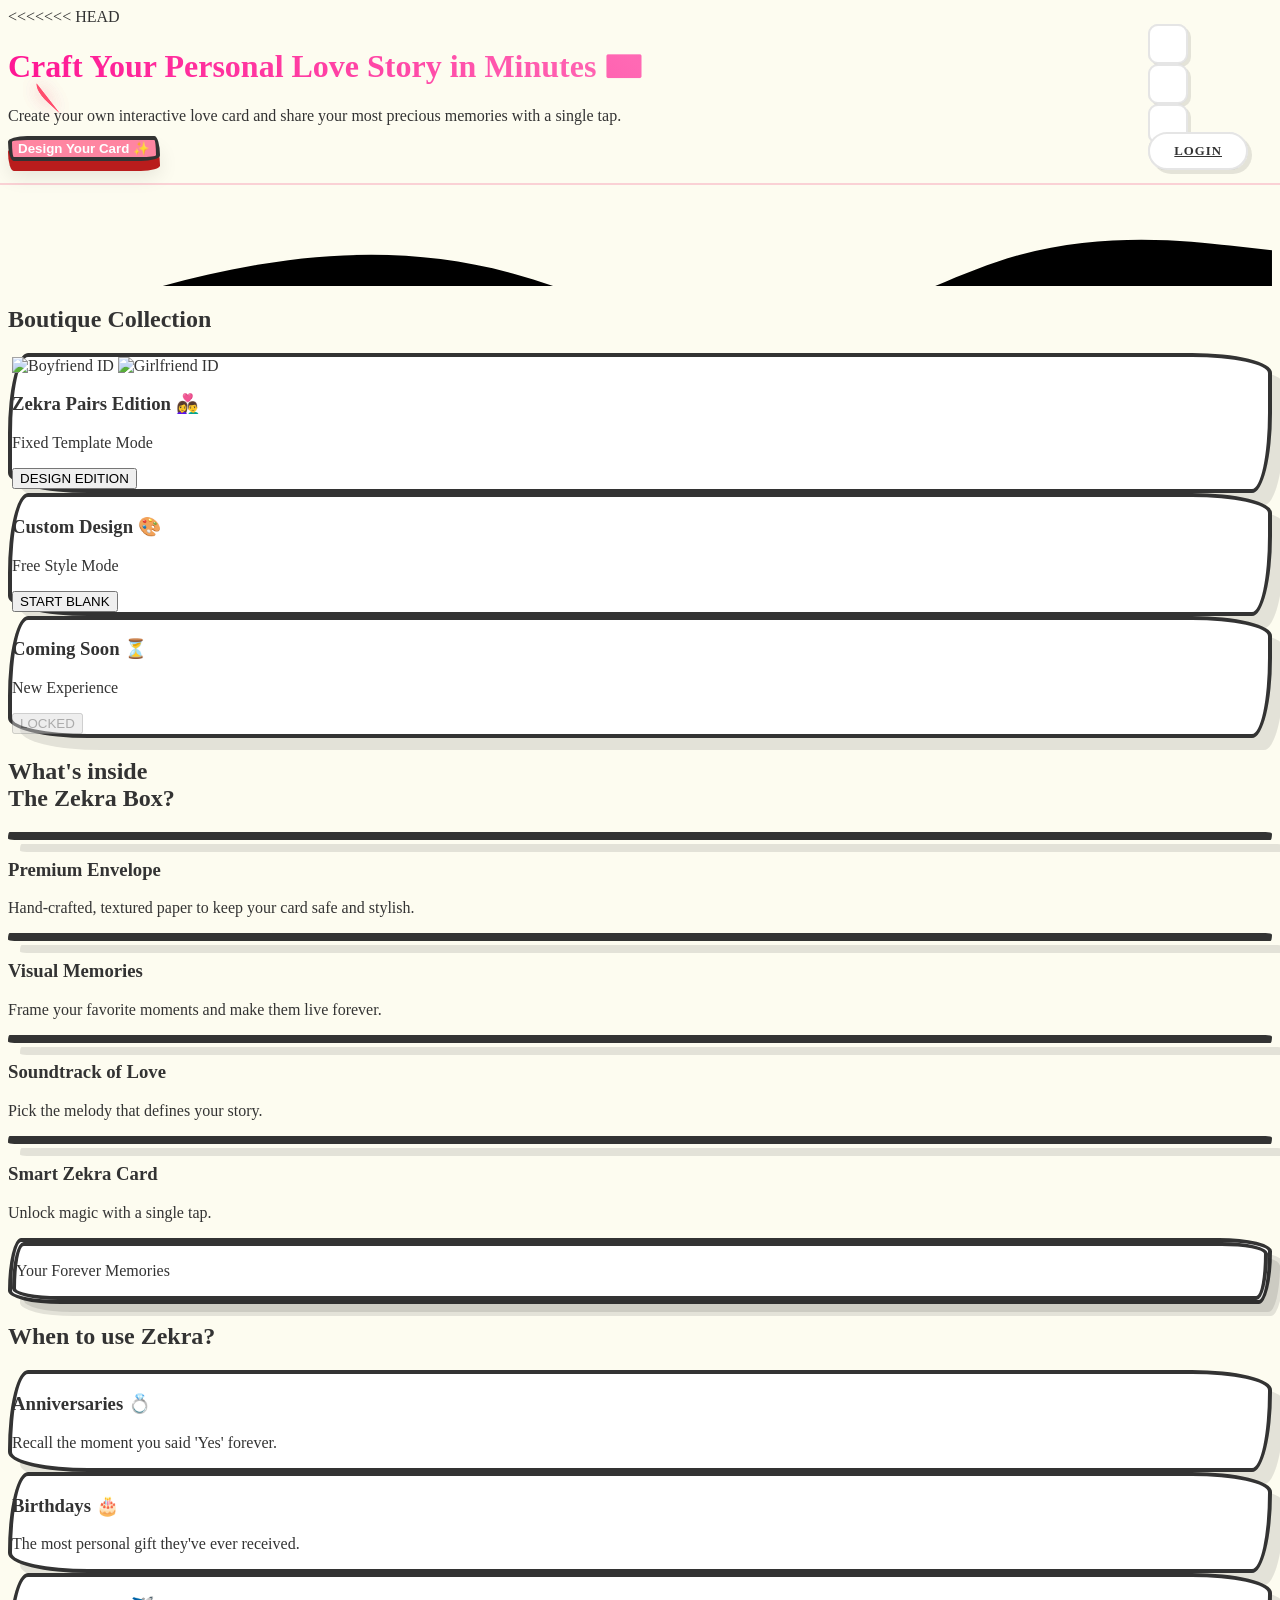
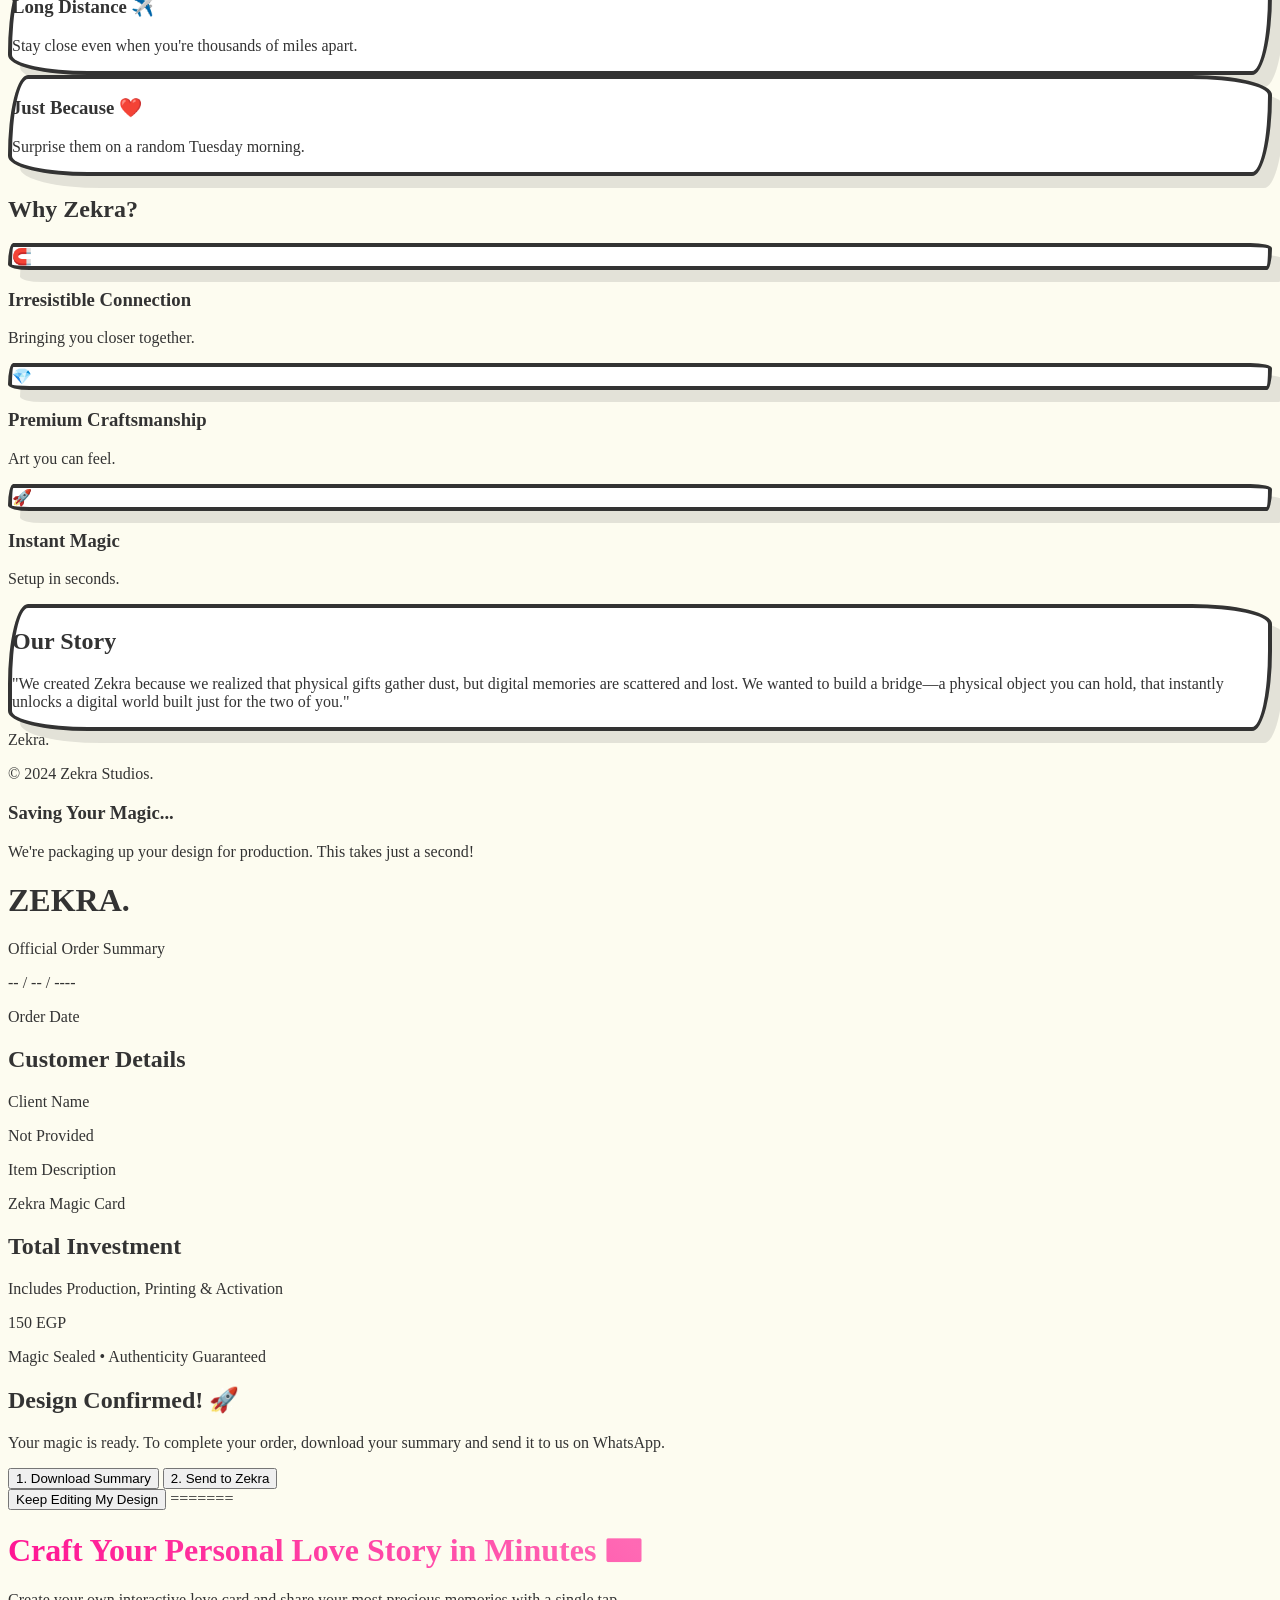
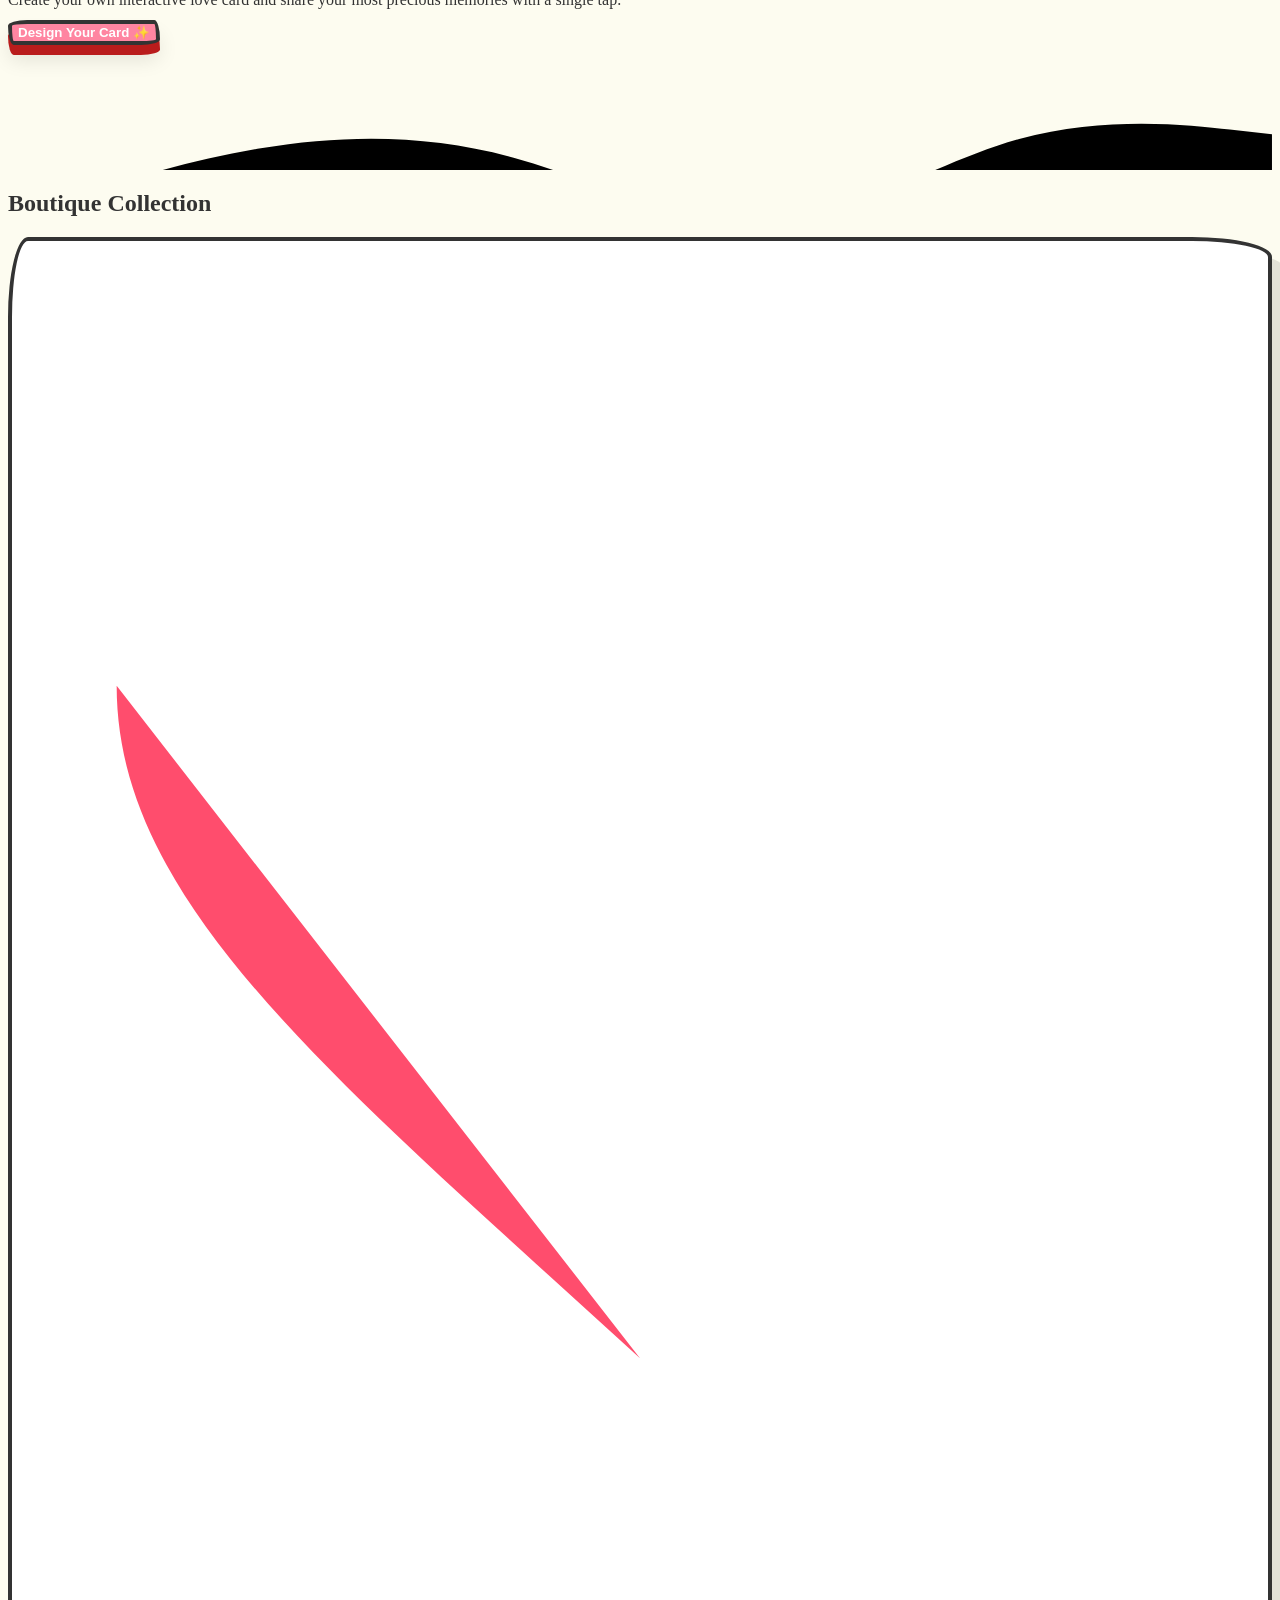
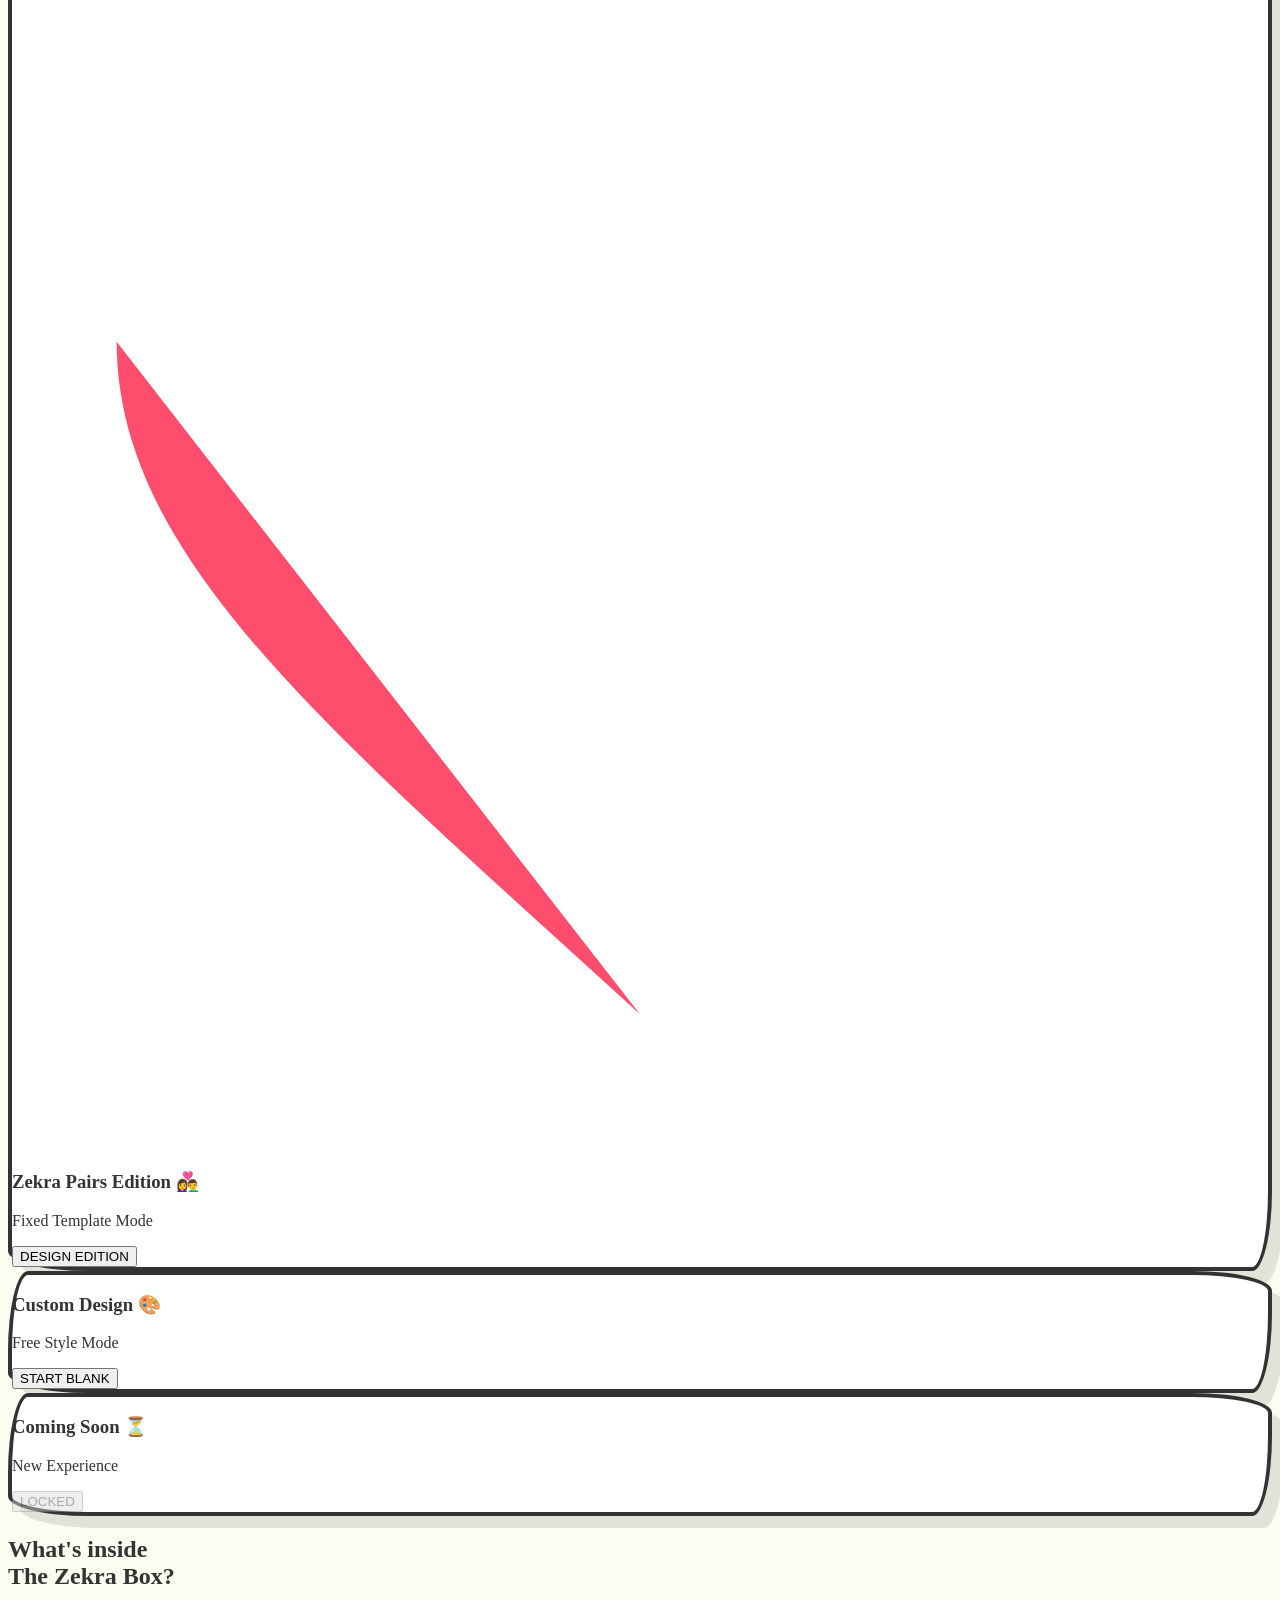
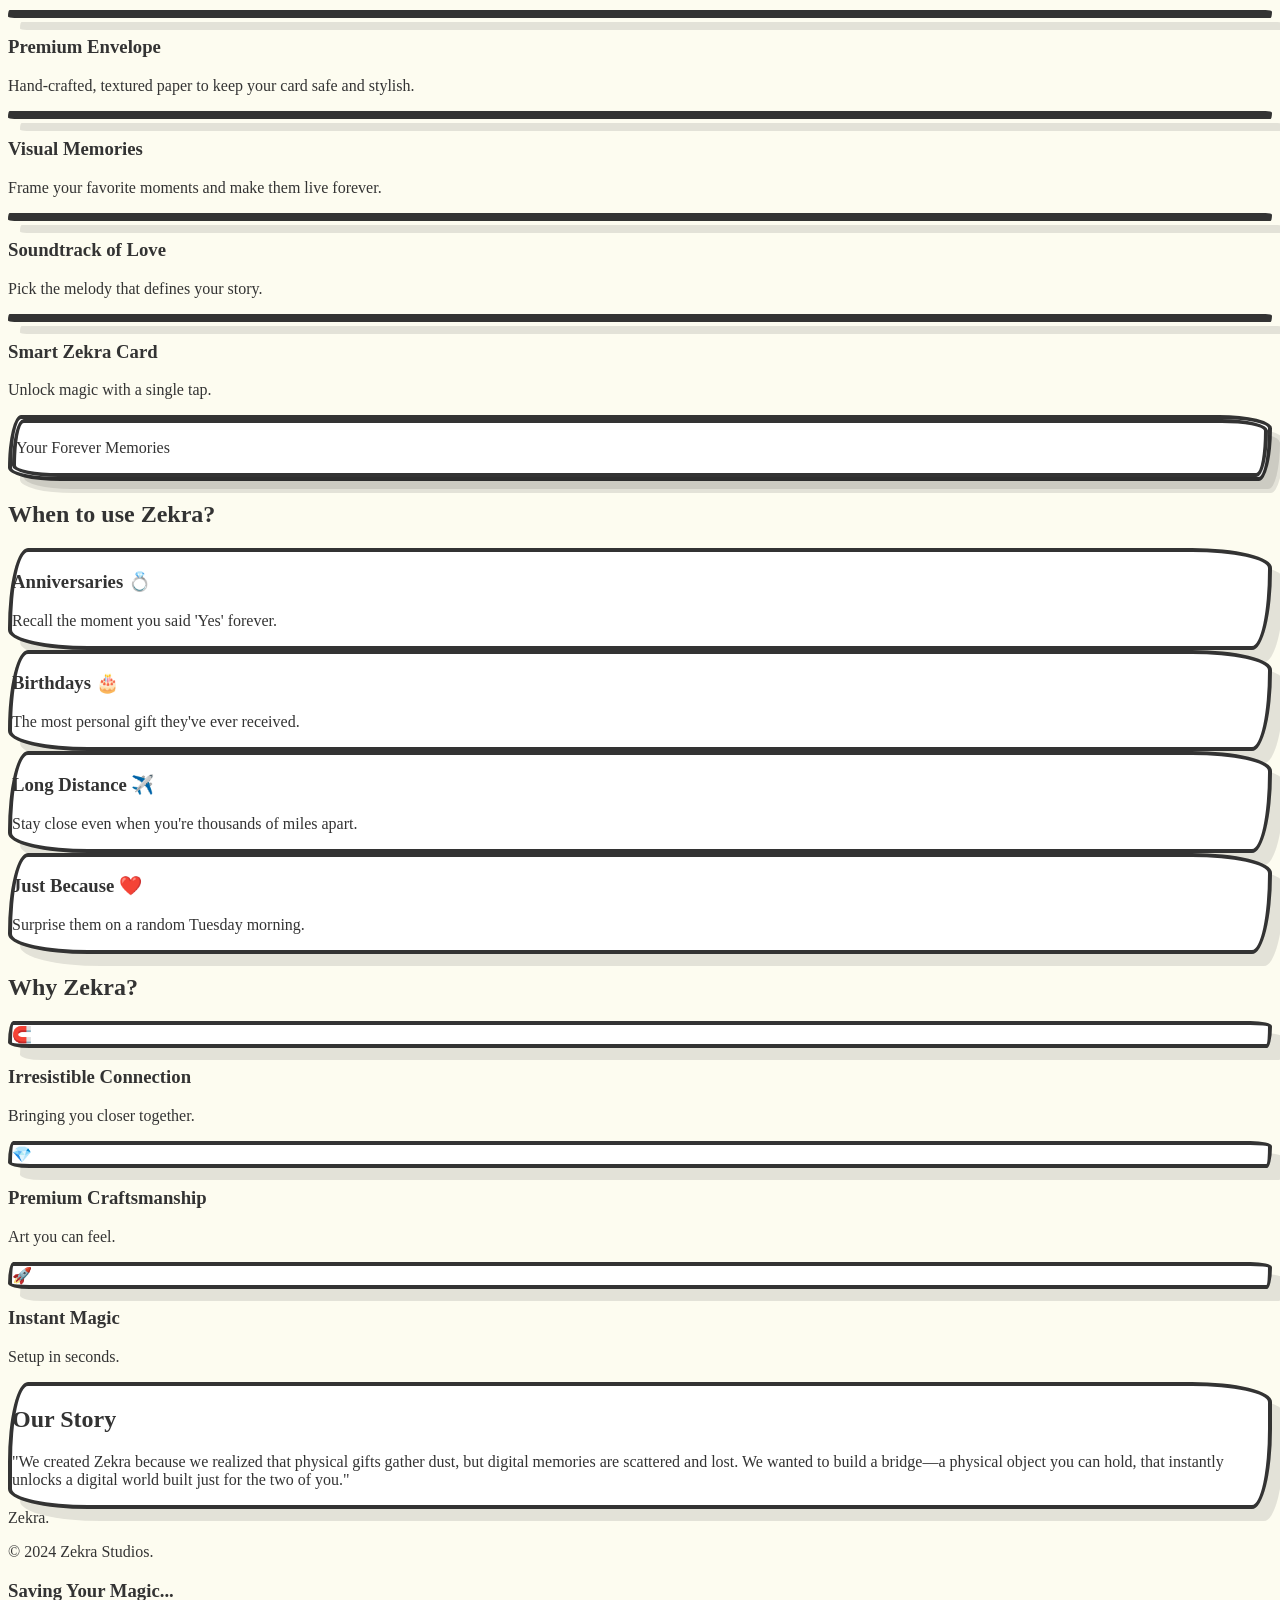
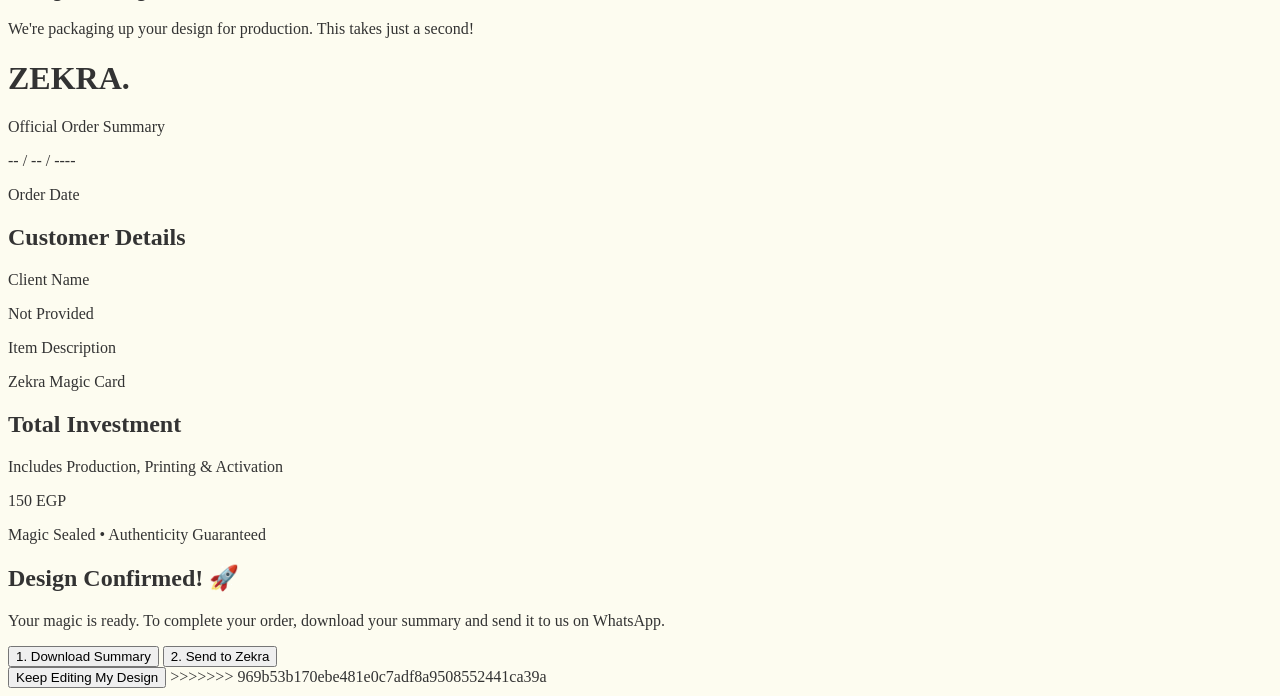
==== commit 2cc399fa: "Merge branch 'main' of https://github.com/yossif94542/zekra" ====
--- a/index.html
+++ b/index.html
@@ -1,4386 +1,8774 @@
-<!DOCTYPE html>
-<html lang="en">
-
-<head>
-    <meta charset="UTF-8">
-    <meta http-equiv="Content-Security-Policy"
-        content="default-src 'self' https: 'unsafe-inline' 'unsafe-eval' data: blob:; script-src 'self' 'unsafe-inline' 'unsafe-eval' https://cdn.tailwindcss.com https://www.gstatic.com https://*.firebaseio.com https://*.firebasedatabase.app https://*.firebaseapp.com https://apis.google.com https://unpkg.com https://cdn.jsdelivr.net https://cdnjs.cloudflare.com; style-src 'self' 'unsafe-inline' https://fonts.googleapis.com https://cdn.jsdelivr.net https://unpkg.com https://cdnjs.cloudflare.com; font-src 'self' https://fonts.gstatic.com https://cdn.jsdelivr.net; img-src 'self' data: blob: https: *.googleusercontent.com *.firebasestorage.googleapis.com; connect-src 'self' https: wss: *.firebaseio.com *.firebasedatabase.app *.firebaseapp.com;">
-    <meta name="viewport" content="width=device-width, initial-scale=1.0, viewport-fit=cover">
-    <title>Zekra | Magic Design Studio 💌</title>
-    <link rel="icon" type="image/svg+xml" href="assets/logo.svg?v=4.4.0">
-    <script>
-        // Suppress Tailwind warning
-        const originalWarn = console.warn;
-        console.warn = (...args) => {
-            if (typeof args[0] === 'string' && args[0].includes('cdn.tailwindcss.com should not be used in production')) return;
-            originalWarn(...args);
-        };
-    </script>
-    <script src="https://cdn.tailwindcss.com"></script>
-    <link href="https://cdn.jsdelivr.net/npm/remixicon@4.2.0/fonts/remixicon.css" rel="stylesheet" />
-    <link
-        href="https://fonts.googleapis.com/css2?family=Patrick+Hand&family=Gochi+Hand&family=Gaegu:wght@400;700&family=Dancing+Script:wght@700&family=Anton&family=Press+Start+2P&family=VT323&family=Playfair+Display:ital,wght@0,400..900;1,400..900&family=Inter:wght@100..900&display=swap"
-        rel="stylesheet">
-    <script src="https://cdn.jsdelivr.net/npm/interactjs/dist/interact.min.js"></script>
-    <script src="https://cdnjs.cloudflare.com/ajax/libs/html2canvas/1.4.1/html2canvas.min.js"></script>
-
-    <!-- Firebase SDKs & Security Engine -->
-    <script src="https://www.gstatic.com/firebasejs/8.10.1/firebase-app.js"></script>
-    <script src="https://www.gstatic.com/firebasejs/8.10.1/firebase-database.js"></script>
-    <script src="https://www.gstatic.com/firebasejs/8.10.1/firebase-auth.js"></script>
-    <script src="https://www.gstatic.com/firebasejs/8.10.1/firebase-storage.js"></script>
-    <script src="firebase-config.js?v=4.3.7"></script>
-    <script src="sanctuary-engine.js?v=4.3.7"></script>
-    <style>
-        :root {
-            --paper: #fdfcf0;
-            --ink: #333;
-            --heart: #ff85a1;
-            --mint: #d4f1f4;
-            --blue: #d5eaff;
-            --lavender: #eaddff;
-            --gold: #fdf2d0;
-            --zebra-select: #3b82f6;
-            --boy-blue: #2196F3;
-            --girl-pink: #E91E63;
-        }
-
-        /* PROFESSIONAL SCALING HANDLES */
-        .resize-handle {
-            width: 14px;
-            height: 14px;
-            background: white;
-            border: 2px solid var(--zebra-select);
-            border-radius: 50%;
-            position: absolute;
-            z-index: 100;
-            display: none;
-            box-shadow: 0 2px 4px rgba(0, 0, 0, 0.1);
-        }
-
-        .lock-handle {
-            position: absolute;
-            bottom: -20px;
-            left: 50%;
-            transform: translateX(-50%);
-            width: 32px;
-            height: 32px;
-            background: white;
-            border: 3px solid var(--zebra-select);
-            border-radius: 50%;
-            cursor: pointer;
-            display: none;
-            align-items: center;
-            justify-content: center;
-            z-index: 100;
-            box-shadow: 0 2px 10px rgba(0, 0, 0, 0.1);
-            transition: all 0.2s;
-        }
-
-        .lock-handle i {
-            font-size: 16px;
-            color: var(--zebra-select);
-        }
-
-        .draggable-item.is-selected .lock-handle {
-            display: flex;
-        }
-
-        .draggable-item.is-locked {
-            outline: 2px solid #ef4444 !important;
-            outline-offset: 4px;
-        }
-
-        .draggable-item.is-locked .lock-handle i {
-            color: #ef4444;
-        }
-
-        .draggable-item.is-locked .lock-handle {
-            border-color: #ef4444;
-        }
-
-        /* MOBILE PERFORMANCE OPTIMIZATION (Task 3) */
-        @media (max-width: 768px) {
-            .jitter {
-                animation: none !important;
-            }
-
-            .brand-logo-img {
-                width: 50px !important;
-                height: 50px !important;
-            }
-
-            #card-container {
-                transform: scale(0.6);
-                transform-origin: top center;
-            }
-
-            .doodle-box {
-                box-shadow: 4px 4px 0 var(--ink) !important;
-            }
-
-            .studio-overlay {
-                padding: 1rem !important;
-            }
-
-            #studio-controls {
-                max-height: 50vh;
-                overflow-y: auto;
-                -webkit-overflow-scrolling: touch;
-            }
-        }
-
-        /* HARDWARE ACCELERATION FOR CANVAS */
-        #card-container,
-        .card-face,
-        .draggable-item {
-            will-change: transform;
-            -webkit-font-smoothing: antialiased;
-        }
-
-        .draggable-item.is-selected {
-            outline: 2px dashed var(--zebra-select) !important;
-            outline-offset: 4px;
-            box-shadow: 0 0 15px rgba(59, 130, 246, 0.4);
-        }
-
-        .draggable-item.is-selected .resize-handle {
-            display: block;
-        }
-
-        /* 8-POINT HANDLE POSITIONING */
-        /* Corners */
-        .handle-tl {
-            top: -6px;
-            left: -6px;
-            cursor: nwse-resize;
-        }
-
-        .handle-tr {
-            top: -6px;
-            right: -6px;
-            cursor: nesw-resize;
-        }
-
-        .handle-bl {
-            bottom: -6px;
-            left: -6px;
-            cursor: nesw-resize;
-        }
-
-        .handle-br {
-            bottom: -6px;
-            right: -6px;
-            cursor: nwse-resize;
-        }
-
-        /* Sides */
-        .handle-t {
-            top: -6px;
-            left: 50%;
-            transform: translateX(-50%);
-            cursor: ns-resize;
-        }
-
-        .handle-b {
-            bottom: -6px;
-            left: 50%;
-            transform: translateX(-50%);
-            cursor: ns-resize;
-        }
-
-        .handle-l {
-            left: -6px;
-            top: 50%;
-            transform: translateY(-50%);
-            cursor: ew-resize;
-        }
-
-        .handle-r {
-            right: -6px;
-            top: 50%;
-            transform: translateY(-50%);
-            cursor: ew-resize;
-        }
-
-        /* ANTI-DISTORTION & CONTENT PROTECTION */
-        .draggable-item {
-            overflow: visible !important;
-            display: flex !important;
-            align-items: center !important;
-            justify-content: center !important;
-            text-align: center;
-            touch-action: none !important;
-            will-change: transform;
-            transform: translateZ(0);
-        }
-
-        /* Content inside the box must stay proportional */
-        .draggable-item>*:not(.resize-handle):not(.rotate-handle):not(.lock-handle):not(.box-move-handle) {
-            max-width: 100% !important;
-            max-height: 100% !important;
-            object-fit: contain !important;
-            pointer-events: none;
-            flex-shrink: 0;
-            /* Prevent icons from being squished */
-        }
-
-        /* Special care for outer containers like Spotify's pill */
-        .draggable-item div:not(.resize-handle):not(.rotate-handle):not(.lock-handle) {
-            display: flex;
-            align-items: center;
-            justify-content: center;
-            width: auto;
-            /* Let content define width unless stretched */
-            height: auto;
-        }
-
-        /* Ensure text doesn't stretch vertically */
-        .draggable-item span,
-        .draggable-item p {
-            line-height: 1.2;
-            display: block;
-            width: 100%;
-        }
-
-        /* RESTORE INTERACTION FOR HANDLES */
-        .draggable-item .resize-handle,
-        .draggable-item .rotate-handle,
-        .draggable-item .lock-handle,
-        .draggable-item .box-move-handle {
-            pointer-events: auto !important;
-            z-index: 100;
-        }
-
-        .draggable-item img,
-        .draggable-item svg {
-            object-fit: contain;
-        }
-
-        .draggable-item span,
-        .draggable-item div:not(.resize-handle):not(.lock-handle):not(.rotate-handle) {
-            width: 100%;
-            text-align: center;
-            word-wrap: break-word;
-        }
-
-        body {
-            font-family: 'Patrick Hand', cursive;
-            background-color: var(--paper);
-            color: var(--ink);
-            overflow-x: hidden;
-            scroll-behavior: smooth;
-        }
-
-        /* HARDWARE ACCELERATION FOR MOBILE RAM (Fixes Black Screen) */
-        canvas {
-            transform: translateZ(0);
-            -webkit-transform: translateZ(0);
-            will-change: transform;
-            image-rendering: -webkit-optimize-contrast;
-        }
-
-        h1,
-        h2,
-        h3,
-        h4 {
-            font-family: 'Gochi Hand', cursive;
-        }
-
-        /* VIBRANT LAYERED BACKGROUND */
-        .bg-shape {
-            position: absolute;
-            z-index: 0;
-            filter: blur(80px);
-            opacity: 0.4;
-            border-radius: 50%;
-        }
-
-        /* 3D CARTOON UI */
-        .doodle-box {
-            border: 4px solid var(--ink);
-            border-radius: 20px 80px 20px 80px / 80px 20px 80px 20px;
-            background: white;
-            position: relative;
-            box-shadow: 12px 12px 0px rgba(0, 0, 0, 0.1);
-        }
-
-        .btn-3d {
-            border: 4px solid var(--ink);
-            border-radius: 100px 30px 100px 30px / 30px 100px 30px 100px;
-            background: var(--heart);
-            color: white;
-            font-weight: bold;
-            transition: all 0.2s cubic-bezier(0.175, 0.885, 0.32, 1.275);
-            cursor: pointer;
-            box-shadow: 0 10px 0 #b91c1c, 0 15px 20px rgba(0, 0, 0, 0.1);
-            transform: translateY(-5px);
-        }
-
-        .btn-3d:hover {
-            transform: translateY(-8px);
-            box-shadow: 0 12px 0 #b11b1b, 0 20px 25px rgba(0, 0, 0, 0.15);
-        }
-
-        .btn-3d:active {
-            transform: translateY(2px);
-            box-shadow: 0 4px 0 #b11b1b, 0 5px 10px rgba(0, 0, 0, 0.1);
-        }
-
-        /* BLOB DIVIDERS */
-        .blob-divider {
-            position: relative;
-            height: 120px;
-            width: 100%;
-            overflow: hidden;
-        }
-
-        /* ANIMATED DOODLES */
-        @keyframes jitter {
-            0% {
-                transform: translate(0, 0) rotate(0deg);
-            }
-
-            25% {
-                transform: translate(-0.5px, 0.5px) rotate(0.5deg);
-            }
-
-            75% {
-                transform: translate(0.5px, -0.5px) rotate(-0.5deg);
-            }
-
-            100% {
-                transform: translate(0, 0) rotate(0deg);
-            }
-        }
-
-        @keyframes float {
-
-            0%,
-            100% {
-                transform: translateY(0) rotate(0);
-            }
-
-            50% {
-                transform: translateY(-15px) rotate(2deg);
-            }
-        }
-
-        .float {
-            animation: float 6s ease-in-out infinite;
-        }
-
-        @media (max-width: 768px) {
-            .float {
-                animation-duration: 8s;
-                /* Slower on mobile for performance */
-            }
-
-            .jitter {
-                animation-duration: 0.8s;
-            }
-        }
-
-        .draggable-item {
-            cursor: move !important;
-            touch-action: none !important;
-            user-select: none;
-            will-change: transform;
-        }
-
-        .internal-drag {
-            cursor: crosshair !important;
-            touch-action: none !important;
-            user-select: none;
-            will-change: transform, object-position;
-        }
-
-        .sticker-bg {
-            position: absolute;
-            pointer-events: none;
-            z-index: 0;
-            opacity: 0.2;
-        }
-
-        /* FULL SCREEN STUDIO */
-        #studio-overlay {
-            position: fixed;
-            inset: 0;
-            background: var(--paper);
-            z-index: 10000;
-            display: none;
-            flex-direction: column;
-            overflow-y: auto;
-            -webkit-overflow-scrolling: touch;
-            padding-top: env(safe-area-inset-top);
-            padding-bottom: env(safe-area-inset-bottom);
-        }
-
-        /* MOBILE OPTIMIZATIONS */
-        @media (max-width: 640px) {
-            #card-container {
-                width: 95vw !important;
-                max-width: 500px;
-                margin: 0 auto;
-            }
-
-            .card-face {
-                border-width: 4px;
-                border-radius: 16px;
-            }
-
-            #canvas-header h2 {
-                font-size: 1.2rem !important;
-                padding: 4px 12px !important;
-            }
-        }
-
-        /* CARD 3D FLIP SYSTEM */
-        #card-container {
-            perspective: 2000px;
-            /* Increased for deeper 3D effect */
-            width: 100%;
-            max-width: 600px;
-            margin: 0 auto;
-            z-index: 50;
-            transform-style: preserve-3d;
-        }
-
-        #card-flipper {
-            width: 100%;
-            aspect-ratio: 1.5 / 1;
-            position: relative;
-            transform-style: preserve-3d;
-            transition: transform 0.8s cubic-bezier(0.4, 0, 0.2, 1);
-        }
-
-        #card-flipper.is-flipped {
-            transform: rotateY(180deg);
-        }
-
-        .card-face {
-            position: absolute;
-            inset: 0;
-            width: 100%;
-            height: 100%;
-            border-radius: 24px;
-            box-shadow: 0 20px 50px rgba(0, 0, 0, 0.15);
-            background: #ffffff;
-            background: linear-gradient(135deg, #ffffff 0%, #f8fafc 100%);
-            transform-style: preserve-3d;
-            backface-visibility: hidden;
-            /* CRITICAL: Prevents mirroring/overlap */
-            -webkit-backface-visibility: hidden;
-            transition: transform 0.8s cubic-bezier(0.4, 0, 0.2, 1), z-index 0s 0.4s;
-            will-change: transform; /* HARDWARE ACCELERATION */
-        }
-
-        .card-front {
-            z-index: 2;
-            transform: rotateY(0deg) translateZ(2px);
-        }
-
-        .card-back {
-            z-index: 1;
-            transform: rotateY(180deg) translateZ(2px);
-            background: #ffffff;
-            background: linear-gradient(135deg, #f8fafc 0%, #ffffff 100%);
-            border-color: #3b82f6;
-        }
-
-        /* Active states when flipped */
-        #card-flipper.is-flipped .card-front {
-            z-index: 1;
-        }
-
-        #card-flipper.is-flipped .card-back {
-            z-index: 2;
-        }
-
-        /* Front face inherits styles from former #live-canvas */
-        .card-front {
-            z-index: 2;
-        }
-
-        /* Adjust internal layers for Side-B */
-        .qr-placeholder {
-            background-image: repeating-linear-gradient(45deg, #f3f4f6 0px, #f3f4f6 10px, #ffffff 10px, #ffffff 20px);
-        }
-
-        .rotate-handle {
-            position: absolute;
-            top: -20px;
-            right: -20px;
-            width: 32px;
-            height: 32px;
-            background: white;
-            border: 3px solid #3b82f6;
-            border-radius: 50%;
-            cursor: grab;
-            display: flex;
-            items-center: center;
-            justify-content: center;
-            z-index: 100;
-            box-shadow: 0 2px 10px rgba(0, 0, 0, 0.1);
-            transition: transform 0.2s;
-        }
-
-        .rotate-handle:hover {
-            transform: scale(1.2);
-            background: #eff6ff;
-        }
-
-        .rotate-handle i {
-            color: #3b82f6;
-            font-size: 16px;
-        }
-
-        .box-move-handle {
-            position: absolute;
-            top: -20px;
-            left: -20px;
-            width: 32px;
-            height: 32px;
-            background: white;
-            border: 3px solid #3b82f6;
-            border-radius: 50%;
-            cursor: move;
-            display: flex;
-            align-items: center;
-            justify-content: center;
-            z-index: 100;
-            box-shadow: 0 2px 10px rgba(0, 0, 0, 0.1);
-            transition: transform 0.2s;
-        }
-
-        .box-move-handle:hover {
-            transform: scale(1.2);
-        }
-
-        /* Hide Side B elements by default for Blank Start */
-        #canvas-id-line,
-        #canvas-message-box,
-        #canvas-qr-container,
-        #canvas-spotify-container {
-            display: none;
-        }
-
-        /* Spotify UI Overhaul */
-        #canvas-spotify-container {
-            background: rgba(255, 255, 255, 0.1);
-            border: none !important;
-            padding: 0 16px !important;
-            shape-rendering: geometricPrecision;
-        }
-
-        .media-svg {
-            shape-rendering: geometricPrecision;
-        }
-
-        /* CUSTOM WHITE THEME (CLEAR PRO) */
-        .theme-clear-pro,
-        .theme-clear-pro-back {
-            background: #ffffff !important;
-            background-image: none !important;
-            border-color: #e2e8f0;
-            color: #1e293b;
-        }
-
-        .theme-clear-pro .zekra-decoration,
-        .theme-clear-pro-back .zekra-decoration {
-            display: none !important;
-        }
-
-        #studio-card {
-            display: none;
-            /* Removed in favor of #live-canvas */
-        }
-
-        /* THEMES */
-        .theme-id-gray {
-            background: #e2e8f0;
-            border-color: #cbd5e1;
-            color: #1e293b;
-        }
-
-        .theme-emerald {
-            background: #064e3b;
-            border-color: #047857;
-            color: #a7f3d0;
-        }
-
-        .theme-purple {
-            background: #4c1d95;
-            border-color: #6d28d9;
-            color: #ddd6fe;
-        }
-
-        .theme-orange {
-            background: #ea580c;
-            border-color: #f97316;
-            color: #ffedd5;
-        }
-
-        .theme-silver {
-            background: #f1f5f9;
-            border-color: #94a3b8;
-            color: #334155;
-        }
-
-        .theme-carbon {
-            background: #171717;
-            border-color: #404040;
-            color: #e5e5e5;
-        }
-
-        .theme-bg-white {
-            background: #ffffff;
-            border-color: #e2e8f0;
-            color: #1e293b;
-        }
-
-        .theme-blush {
-            background: #fdf2f2;
-            border-color: #fecaca;
-            color: #991b1b;
-        }
-
-        .theme-midnight {
-            background: #0f172a;
-            border-color: #334155;
-            color: #f1f5f9;
-        }
-
-        .theme-gold {
-            background: #fefce8;
-            border-color: #fde047;
-            color: #854d0e;
-        }
-
-        .theme-mint {
-            background: #f0fdf4;
-            border-color: #bbf7d0;
-            color: #166534;
-        }
-
-        .draggable-item:hover {
-            outline: 2px dashed #3b82f6;
-            background: rgba(255, 255, 255, 0.4);
-        }
-
-        .draggable-item {
-            touch-action: none !important;
-            user-select: none !important;
-            -webkit-user-drag: none;
-        }
-
-        .neon-active canvas,
-        .neon-active i {
-            filter: drop-shadow(0 0 6px currentColor);
-        }
-
-        .neon-active span {
-            text-shadow: 0 0 8px currentColor;
-        }
-
-        /* SOULMATE TEMPLATE MODE */
-        .is-template-mode #live-canvas,
-        .is-template-mode #live-canvas-back {
-            background-size: 100% 100% !important;
-            background-repeat: no-repeat !important;
-            background-color: transparent !important;
-            background-image: none;
-            border: none !important;
-            box-shadow: 0 20px 50px rgba(0, 0, 0, 0.5);
-        }
-
-
-        .is-template-mode .canvas-frame {
-            display: none !important;
-        }
-
-        /* Static Back Side: Hide all interactive elements when flipped in template mode */
-        body.is-template-mode .is-flipped .draggable-item,
-        body.is-template-mode .is-flipped #drawing-layer-back,
-        body.is-template-mode .is-flipped #sticker-layer,
-        body.is-template-mode #bg-upload-container,
-        body.is-template-mode #btn-toggle-bg-move {
-            display: none !important;
-        }
-
-        /* Reset some items for template layout if needed */
-        .is-template-mode #canvas-avatar-container {
-            border-radius: 4px !important;
-            box-shadow: none !important;
-        }
-
-        /* Hide labels and borders in template mode */
-        .is-template-mode #canvas-decoration,
-        .is-template-mode #canvas-watermark-front,
-        .is-template-mode #canvas-watermark-back,
-        .is-template-mode .draggable-item span:first-child:not(.data-render) {
-            display: none !important;
-        }
-
-        .is-template-mode #canvas-line-name,
-        .is-template-mode #canvas-line-date,
-        .is-template-mode #canvas-line-addr {
-            border: none !important;
-            background: transparent !important;
-            box-shadow: none !important;
-        }
-
-        .is-template-mode .data-render {
-            background: transparent !important;
-            border: none !important;
-            padding: 0 !important;
-            color: white;
-            /* Default white for template */
-        }
-
-        /* Specific positions for Soulmate Template */
-        .is-template-mode .data-lines-container {
-            left: 42% !important;
-            top: 10% !important;
-        }
-
-        .is-template-mode #canvas-line-name {
-            position: absolute !important;
-            top: 40% !important;
-            left: 0 !important;
-        }
-
-        .is-template-mode #canvas-line-date {
-            position: absolute !important;
-            top: 58% !important;
-            left: 0 !important;
-        }
-
-        .is-template-mode #canvas-line-addr {
-            position: absolute !important;
-            top: 76% !important;
-            left: 0 !important;
-        }
-
-        .is-template-mode #canvas-header {
-            position: absolute !important;
-            top: 22% !important;
-            left: 42% !important;
-            transform: none !important;
-            text-align: left !important;
-        }
-
-        .is-template-mode #canvas-avatar-container {
-            background: transparent !important;
-            border-radius: 4px;
-        }
-
-        .border-none {
-            border: none !important;
-            box-shadow: none !important;
-        }
-
-        .font-vt323 {
-            font-family: 'VT323', monospace;
-        }
-
-
-        /* Typography */
-        .font-handdrawn {
-            font-family: 'Gochi Hand', cursive;
-        }
-
-        .font-elegant {
-            font-family: 'Playfair Display', serif, cursive;
-            font-style: italic;
-        }
-
-        .font-modern {
-            font-family: sans-serif;
-            font-weight: 800;
-        }
-
-        .font-dancing {
-            font-family: 'Dancing Script', cursive;
-        }
-
-        .font-anton {
-            font-family: 'Anton', sans-serif;
-            letter-spacing: 2px;
-        }
-
-        .font-pixel {
-            font-family: 'Press Start 2P', cursive;
-            font-size: 0.6em;
-            line-height: 1.2;
-        }
-
-        .font-elegant-new {
-            font-family: 'Playfair Display', serif;
-        }
-
-        .font-basic {
-            font-family: 'Inter', sans-serif;
-        }
-
-        .internal-drag {
-            cursor: grab !important;
-            transform-origin: center center !important;
-        }
-
-        .internal-drag.is-dragging {
-            transition: none !important;
-            /* Disable transition during drag for smoothness */
-        }
-
-        .photo-handle {
-            width: 8px;
-            height: 8px;
-            background: white;
-            border: 1.5px solid #ff5722;
-            position: absolute;
-            z-index: 50;
-            pointer-events: auto;
-            border-radius: 2px;
-        }
-
-        .ph-tl {
-            top: -4px;
-            left: -4px;
-            cursor: nwse-resize;
-        }
-
-        .ph-tr {
-            top: -4px;
-            right: -4px;
-            cursor: nesw-resize;
-        }
-
-        .ph-bl {
-            bottom: -4px;
-            left: -4px;
-            cursor: nesw-resize;
-        }
-
-        .ph-br {
-            bottom: -4px;
-            right: -4px;
-            cursor: nwse-resize;
-        }
-
-        #live-canvas.cursor-move {
-            cursor: move !important;
-        }
-
-        .canvas-frame {
-            pointer-events: none;
-            position: absolute;
-            inset: 0;
-            z-index: 45;
-            border: 0 solid transparent;
-            border-radius: inherit;
-            transition: all 0.3s ease;
-        }
-
-        .frame-gold {
-            border: 15px solid transparent;
-            border-image: linear-gradient(45deg, #d4af37, #f9f295, #d4af37, #b8860b, #d4af37) 1;
-            box-shadow: inset 0 0 15px rgba(0, 0, 0, 0.2);
-        }
-
-        .frame-neon {
-            border: 6px solid #ff00ff;
-            box-shadow: 0 0 15px #ff00ff, inset 0 0 15px #ff00ff;
-        }
-
-        .frame-floral {
-            border: 20px solid transparent;
-            border-image: url('https://www.transparenttextures.com/patterns/pinstriped-suit.png') 30 round;
-            /* Placeholder for floral texture */
-            background: linear-gradient(rgba(255, 182, 193, 0.1), rgba(255, 182, 193, 0.1));
-        }
-
-        .frame-tech {
-            border: 4px solid #00f2ff;
-            clip-path: polygon(0% 0%, 100% 0%, 100% 90%, 90% 100%, 0% 100%);
-            box-shadow: 0 0 10px #00f2ff;
-        }
-
-        /* Tabs Styling */
-        .tab-btn {
-            opacity: 0.5;
-            transition: all 0.2s;
-            border-bottom: 4px solid transparent;
-        }
-
-        .tab-btn.active {
-            opacity: 1;
-            border-bottom-color: var(--heart);
-        }
-
-        .tab-content {
-            display: none;
-        }
-
-        .tab-content.active {
-            display: block;
-        }
-
-        /* Vibes */
-        .vibe-romantic {
-            background-image: radial-gradient(rgba(255, 255, 255, 0.4) 2px, transparent 2px);
-            background-size: 30px 30px;
-        }
-
-        .vibe-mysterious {
-            background-image: repeating-linear-gradient(45deg, rgba(255, 255, 255, 0.03) 0px, rgba(255, 255, 255, 0.03) 2px, transparent 2px, transparent 8px);
-        }
-
-        .vibe-fun {
-            background-image: url('data:image/svg+xml;utf8,<svg width="40" height="40" viewBox="0 0 40 40" xmlns="http://www.w3.org/2000/svg"><circle cx="20" cy="20" r="6" fill="rgba(255,255,255,0.2)"/></svg>');
-        }
-
-        .no-scrollbar::-webkit-scrollbar {
-            display: none;
-        }
-
-        /* GLOBAL STICKY HEADER */
-        #global-header {
-            position: absolute;
-            top: 0;
-            left: 0;
-            right: 0;
-            height: auto;
-            min-height: 80px;
-            background: transparent;
-            border-bottom: 2px solid rgba(233, 30, 99, 0.1);
-            z-index: 100;
-            display: flex;
-            align-items: center;
-            justify-content: space-between;
-            padding: 1.5rem 2rem;
-            color: var(--ink);
-            padding-top: calc(env(safe-area-inset-top) + 1.5rem);
-            transition: all 0.4s cubic-bezier(0.4, 0, 0.2, 1);
-        }
-
-        @media (max-width: 768px) {
-            #global-header {
-                height: auto;
-                min-height: calc(60px + env(safe-area-inset-top));
-                padding: 0.5rem 1rem;
-                padding-top: calc(env(safe-area-inset-top) + 0.5rem);
-                flex-wrap: wrap;
-                gap: 0.5rem;
-            }
-
-            .brand-logo-img {
-                height: 40px;
-            }
-
-            #header-auth-buttons {
-                margin-left: 0;
-            }
-
-            #global-header .flex.items-center.gap-6 {
-                flex-wrap: wrap;
-                justify-content: flex-end;
-                width: 100%;
-            }
-        }
-
-        #global-header:hover {
-            background: rgba(255, 255, 255, 0.5);
-            border-bottom-color: rgba(233, 30, 99, 0.3);
-        }
-
-        .brand-logo-img {
-            height: 55px;
-            width: auto;
-            transition: transform 0.3s ease;
-            filter: drop-shadow(0 0 8px rgba(233, 30, 99, 0.3));
-        }
-
-        .brand-logo-img:hover {
-            transform: scale(1.05);
-        }
-
-        .btn-minimal {
-            padding: 0.6rem 1.5rem;
-            border: 2px solid rgba(0, 0, 0, 0.1);
-            border-radius: 50px;
-            font-weight: 900;
-            text-transform: uppercase;
-            font-size: 0.8rem;
-            letter-spacing: 1px;
-            transition: all 0.3s ease;
-            background: white;
-            color: var(--ink);
-            box-shadow: 4px 4px 0 rgba(0, 0, 0, 0.05);
-        }
-
-        .btn-minimal:hover {
-            border-color: var(--heart);
-            background: rgba(233, 30, 99, 0.1);
-            color: var(--heart);
-            box-shadow: 0 0 15px rgba(233, 30, 99, 0.3);
-        }
-
-        .social-link {
-            width: 36px;
-            height: 36px;
-            display: flex;
-            align-items: center;
-            justify-content: center;
-            border-radius: 10px;
-            background: white;
-            color: var(--ink);
-            font-size: 1.2rem;
-            transition: all 0.3s cubic-bezier(0.175, 0.885, 0.32, 1.275);
-            border: 2px solid rgba(0, 0, 0, 0.1);
-            box-shadow: 3px 3px 0 rgba(0, 0, 0, 0.05);
-        }
-
-        .social-link:hover {
-            transform: translateY(-3px) scale(1.1);
-            background: var(--heart);
-            border-color: transparent;
-            box-shadow: 0 10px 20px rgba(255, 133, 161, 0.3);
-        }
-
-        .social-link.wa:hover {
-            background: #25D366;
-        }
-
-        .social-link.ig:hover {
-            background: #E1306C;
-        }
-
-        .social-link.snap:hover {
-            background: #FFFC00;
-            color: black;
-        }
-        /* READ-ONLY MODE (Task 3) */
-        body.mode-read-only #studio-controls,
-        body.mode-read-only .version-btn,
-        body.mode-read-only #mode-toggle-container,
-        body.mode-read-only .btn-3d,
-        body.mode-read-only #save-loader {
-            display: none !important;
-        }
-
-        body.mode-read-only .resize-handle,
-        body.mode-read-only .rotate-handle,
-        body.mode-read-only .lock-handle,
-        body.mode-read-only .box-move-handle {
-            display: none !important;
-        }
-
-        body.mode-read-only .draggable-item {
-            cursor: default !important;
-            pointer-events: none !important;
-        }
-
-        body.mode-read-only #studio-overlay {
-            padding-bottom: 2rem !important;
-        }
-
-        @media (max-width: 768px), (hover: none) and (pointer: coarse) {
-            .sticker-bg,
-            .float {
-                animation: none !important;
-            }
-
-            .bg-shape {
-                opacity: 0.35;
-            }
-
-            [class*="backdrop-blur"] {
-                backdrop-filter: none !important;
-                -webkit-backdrop-filter: none !important;
-            }
-
-            .hero-header h1 {
-                font-size: 2.75rem !important;
-            }
-        }
-    </style>
-</head>
-
-<body class="selection:bg-pink-200" style="touch-action: pan-y; -webkit-user-select: none; user-select: none;">
-
-    <!-- GLOBAL STICKY HEADER -->
-    <header id="global-header">
-        <div class="flex items-center gap-4 cursor-pointer" onmousedown="startAdminHold()" onmouseup="endAdminHold()"
-            ontouchstart="startAdminHold()" ontouchend="endAdminHold()" onclick="handleLogoClick()">
-            <img src="assets/logo.svg?v=4.4.0" alt="Zekra Logo" loading="lazy"
-                onerror="this.src='[data-uri]';"
-                class="brand-logo-img object-contain w-12 h-12" style="border-radius: 50%;">
-        </div>
-
-        <div class="flex items-center gap-6">
-            <div class="flex items-center gap-2 md:gap-3">
-                <a href="https://wa.me/201090672847" target="_blank" class="social-link wa" title="WhatsApp Support">
-                    <i class="ri-whatsapp-line"></i>
-                </a>
-                <a href="#" target="_blank" class="social-link ig" title="Instagram">
-                    <i class="ri-instagram-line"></i>
-                </a>
-                <a href="#" target="_blank" class="social-link snap" title="Snapchat">
-                    <i class="ri-snapchat-line"></i>
-                </a>
-            </div>
-
-            <div id="header-auth-buttons" class="flex items-center gap-3">
-                <a id="btn-login-redirect" href="login.html" class="btn-minimal">
-                    <i class="ri-lock-2-line mr-2 text-pink-500"></i> LOGIN
-                </a>
-            </div>
-        </div>
-    </header>
-
-    <!-- PERSISTENT BACKGROUND SHAPES -->
-    <div class="fixed inset-0 pointer-events-none z-0">
-        <div class="bg-shape bg-mint w-[600px] h-[600px]" style="top: -100px; left: -100px;"></div>
-        <div class="bg-shape bg-lavender w-[500px] h-[500px]" style="bottom: -100px; right: -100px;"></div>
-        <div class="bg-shape bg-blue w-[700px] h-[700px]" style="top: 40%; left: -200px;"></div>
-
-        <!-- INCREASED DENSITY DOODLES -->
-        <i class="ri-heart-fill sticker-bg float text-pink-300 text-6xl" style="top:5%; left:10%;"></i>
-        <i class="ri-star-fill sticker-bg float text-yellow-300 text-5xl"
-            style="top:15%; right:15%; animation-delay: 1s;"></i>
-        <i class="ri-music-fill sticker-bg float text-blue-300 text-7xl"
-            style="top:60%; left:8%; animation-delay: 2s;"></i>
-        <i class="ri-sparkling-fill sticker-bg float text-lavender text-4xl" style="top:80%; left:85%;"></i>
-        <i class="ri-pencil-fill sticker-bg float text-green-200 text-4xl" style="top:45%; left:3%;"></i>
-        <i class="ri-sun-fill sticker-bg float text-yellow-100 text-6xl" style="top:35%; left:45%; opacity:0.1;"></i>
-        <i class="ri-bubble-chart-fill sticker-bg float text-pink-100 text-5xl"
-            style="top:75%; left:5%; opacity:0.1;"></i>
-        <i class="ri-ghost-smile-fill sticker-bg float text-purple-100 text-5xl"
-            style="top:55%; left:25%; opacity:0.1;"></i>
-    </div>
-
-    <!-- NAVIGATION REMOVED FOR CLEANER LAYOUT -->
-
-    <!-- HOME VIEW WRAPPER -->
-    <div id="home-view">
-        <!-- HERO SECTION -->
-        <header class="max-w-7xl mx-auto text-center py-48 px-8 relative z-10 hero-header">
-            <h1 class="text-7xl md:text-[8rem] mb-12 leading-[1.1] tracking-tighter"
-                style="font-family: 'Gaegu', cursive; font-weight: 700; background: -webkit-linear-gradient(45deg, #FF1493, #FF69B4, #9370DB); -webkit-background-clip: text; -webkit-text-fill-color: transparent;">
-                Craft Your Personal Love Story in Minutes 💌</h1>
-            <p class="text-3xl text-gray-400 mb-16 max-w-3xl mx-auto font-medium">Create your own interactive love card
-                and
-                share your most precious memories with a single tap.</p>
-
-            <button onclick="toggleStudio(true, 'soulmate_fixed')" class="btn-3d text-4xl py-8 px-20">Design Your Card
-                ✨</button>
-        </header>
-
-        <div class="blob-divider">
-            <svg viewBox="0 0 1440 320" class="absolute w-full h-full fill-white">
-                <path
-                    d="M0,192L48,176C96,160,192,128,288,112C384,96,480,96,576,122.7C672,149,768,203,864,197.3C960,192,1056,128,1152,101.3C1248,75,1344,85,1392,90.7L1440,96L1440,320L1392,320C1440,320,1248,320,1152,320C1056,320,960,320,864,320C768,320,672,320,576,320C480,320,384,320,288,320C192,320,96,320,48,320L0,320Z">
-                </path>
-            </svg>
-        </div>
-
-        <!-- ZEKRA BOUTIQUE GRID -->
-        <section class="py-32 px-4 md:px-8 bg-white relative z-10 overflow-hidden">
-            <div class="max-w-7xl mx-auto">
-                <h2 class="text-6xl md:text-7xl mb-16 text-center text-gray-800">Boutique <span
-                        class="text-pink-500">Collection</span></h2>
-
-                <div class="grid grid-cols-1 md:grid-cols-3 gap-6 md:gap-8 max-w-6xl mx-auto">
-                    <!-- Slot 1: Zekra Pairs Edition (Fixed Template) -->
-                    <div
-                        class="group relative doodle-box overflow-hidden hover:scale-105 hover:shadow-[0_0_30px_rgba(255,255,255,1)] transition-all duration-300 bg-white border-gray-200 flex flex-col">
-                        <div
-                            class="w-full h-48 md:h-64 object-cover flex items-center justify-center bg-gradient-to-br from-blue-50 to-pink-50 relative group-hover:scale-105 transition-transform duration-500">
-                            <img src="assets/bf_front.png"
-                                class="absolute w-3/4 h-auto -left-4 -rotate-12 shadow-2xl z-10 border-2 border-white rounded-lg"
-                                alt="Boyfriend ID">
-                            <img src="assets/gf_front.png"
-                                class="absolute w-3/4 h-auto -right-4 rotate-12 shadow-2xl z-20 border-2 border-white rounded-lg"
-                                alt="Girlfriend ID">
-                        </div>
-                        <div class="p-4 bg-white border-t border-gray-100 flex-1 flex flex-col justify-between">
-                            <div>
-                                <h3 class="text-2xl md:text-3xl text-gray-800">Zekra Pairs Edition 👩‍❤️‍👨</h3>
-                                <p class="text-pink-500 font-black text-sm mt-1 uppercase tracking-widest">Fixed
-                                    Template Mode</p>
-                            </div>
-                            <div
-                                class="flex gap-2 mt-4 translate-y-4 opacity-0 group-hover:translate-y-0 group-hover:opacity-100 transition-all duration-300">
-                                <button onclick="toggleStudio(true, 'soulmate_fixed')"
-                                    class="flex-1 py-3 rounded-xl text-sm font-black text-white bg-gradient-to-r from-blue-400 to-pink-500 shadow-[0_4px_0_#be185d] active:shadow-none active:translate-y-[4px] transition-all">
-                                    <i class="ri-magic-line"></i> DESIGN EDITION</button>
-                            </div>
-                        </div>
-                    </div>
-
-                    <!-- Slot 2: Custom Design (Blank Canvas) -->
-                    <div
-                        class="group relative doodle-box overflow-hidden hover:scale-105 hover:shadow-[0_0_30px_rgba(15,23,42,0.3)] transition-all duration-300 bg-slate-900 border-slate-700 flex flex-col">
-                        <div
-                            class="w-full h-48 md:h-64 flex items-center justify-center bg-slate-800 relative overflow-hidden group-hover:scale-105 transition-transform duration-500">
-                            <i class="ri-brush-3-line text-8xl text-slate-700 absolute -bottom-4 -right-4"></i>
-                            <i
-                                class="ri-paint-fill text-6xl text-slate-400 group-hover:text-white transition-colors duration-300 relative z-10"></i>
-                        </div>
-                        <div class="p-4 bg-slate-900 flex-1 flex flex-col justify-between border-t border-slate-700">
-                            <div>
-                                <h3 class="text-2xl md:text-3xl text-slate-200">Custom Design 🎨</h3>
-                                <p class="text-slate-400 font-black text-sm mt-1 uppercase tracking-widest">Free Style
-                                    Mode</p>
-                            </div>
-                            <div
-                                class="flex gap-2 mt-4 translate-y-4 opacity-0 group-hover:translate-y-0 group-hover:opacity-100 transition-all duration-300">
-                                <button onclick="toggleStudio(true, 'clear-pro')"
-                                    class="flex-1 py-3 rounded-xl text-sm font-black text-slate-900 bg-white shadow-[0_4px_0_#94a3b8] active:shadow-none active:translate-y-[4px] transition-all">
-                                    <i class="ri-brush-line"></i> START BLANK</button>
-                            </div>
-                        </div>
-                    </div>
-
-                    <!-- Slot 3: Coming Soon -->
-                    <div
-                        class="group relative doodle-box overflow-hidden bg-gray-50 border-gray-200 flex flex-col opacity-80 grayscale transition-all duration-300">
-                        <div class="w-full h-48 md:h-64 flex items-center justify-center bg-gray-200 relative">
-                            <i class="ri-lock-2-fill text-6xl text-gray-400"></i>
-                        </div>
-                        <div class="p-4 bg-gray-50 flex-1 flex flex-col justify-between border-t border-gray-200">
-                            <div>
-                                <h3 class="text-2xl md:text-3xl text-gray-600">Coming Soon ⏳</h3>
-                                <p class="text-gray-500 font-black text-sm mt-1 uppercase tracking-widest">New
-                                    Experience</p>
-                            </div>
-                            <div class="flex gap-2 mt-4">
-                                <button disabled
-                                    class="flex-1 py-3 rounded-xl text-sm font-black text-gray-400 bg-gray-200 cursor-not-allowed border-2 border-gray-300">
-                                    <i class="ri-time-line"></i> LOCKED</button>
-                            </div>
-                        </div>
-                    </div>
-
-
-
-                </div>
-            </div>
-        </section>
-
-        <!-- THE ZEKRA BOX SECTION -->
-        <section class="py-32 px-8 bg-white relative z-10">
-            <div class="max-w-6xl mx-auto flex flex-col lg:flex-row items-center gap-20">
-                <div class="flex-1 space-y-10">
-                    <h2 class="text-7xl">What's inside <br> <span class="text-blue-400">The Zekra Box</span>?</h2>
-                    <div class="space-y-6">
-                        <div class="flex items-start gap-6">
-                            <div
-                                class="w-16 h-16 bg-mint doodle-box rounded-3xl flex items-center justify-center flex-shrink-0">
-                                <i class="ri-mail-star-line text-3xl"></i>
-                            </div>
-                            <div>
-                                <h3 class="text-3xl mb-2 italic">Premium Envelope</h3>
-                                <p class="text-gray-400 text-xl">Hand-crafted, textured paper to keep your card safe and
-                                    stylish.</p>
-                            </div>
-                        </div>
-                        <div class="flex items-start gap-6">
-                            <div
-                                class="w-16 h-16 bg-pink-100 doodle-box rounded-3xl flex items-center justify-center flex-shrink-0">
-                                <i class="ri-image-line text-3xl"></i>
-                            </div>
-                            <div>
-                                <h3 class="text-3xl mb-2 italic">Visual Memories</h3>
-                                <p class="text-gray-400 text-xl">Frame your favorite moments and make them live forever.
-                                </p>
-                            </div>
-                        </div>
-                        <div class="flex items-start gap-6">
-                            <div
-                                class="w-16 h-16 bg-blue-100 doodle-box rounded-3xl flex items-center justify-center flex-shrink-0">
-                                <i class="ri-music-2-line text-3xl"></i>
-                            </div>
-                            <div>
-                                <h3 class="text-3xl mb-2 italic">Soundtrack of Love</h3>
-                                <p class="text-gray-400 text-xl">Pick the melody that defines your story.</p>
-                            </div>
-                        </div>
-                        <div class="flex items-start gap-6">
-                            <div
-                                class="w-16 h-16 bg-lavender doodle-box rounded-3xl flex items-center justify-center flex-shrink-0">
-                                <i class="ri-rfid-fill text-3xl"></i>
-                            </div>
-                            <div>
-                                <h3 class="text-3xl mb-2 italic">Smart Zekra Card</h3>
-                                <p class="text-gray-400 text-xl">Unlock magic with a single tap.</p>
-                            </div>
-                        </div>
-                    </div>
-                </div>
-                <div class="flex-1">
-                    <!-- 3D STYLE ILLUSTRATION BOX -->
-                    <div class="doodle-box p-4 bg-pink-50 relative rotate-3 scale-110">
-                        <div
-                            class="bg-white doodle-box p-10 h-96 flex flex-col items-center justify-center text-center">
-                            <i class="ri-archive-line text-9xl text-pink-200 mb-6"></i>
-                            <p class="f-script text-4xl text-gray-300">Your Forever Memories</p>
-                        </div>
-                        <i class="ri-star-smile-fill text-6xl text-yellow-300 absolute -top-8 -right-8 float"></i>
-                    </div>
-                </div>
-            </div>
-        </section>
-
-        <!-- OCCASIONS SECTION -->
-        <section class="py-32 px-8 relative z-10 bg-[var(--paper)]">
-            <div class="max-w-7xl mx-auto">
-                <h2 class="text-8xl text-center mb-24">When to use <span class="text-pink-500">Zekra</span>?</h2>
-                <div class="grid grid-cols-1 md:grid-cols-2 lg:grid-cols-4 gap-12">
-                    <div
-                        class="doodle-box p-8 bg-white rotate-[-2deg] hover:rotate-0 transition-transform cursor-pointer">
-                        <i class="ri-vip-diamond-line text-6xl text-pink-400 mb-6 block"></i>
-                        <h3 class="text-3xl mb-4 italic">Anniversaries 💍</h3>
-                        <p class="text-xl text-gray-400">Recall the moment you said 'Yes' forever.</p>
-                    </div>
-                    <div
-                        class="doodle-box p-8 bg-mint rotate-[3deg] hover:rotate-0 transition-transform cursor-pointer">
-                        <i class="ri-cake-3-line text-6xl text-blue-500 mb-6 block"></i>
-                        <h3 class="text-3xl mb-4 italic">Birthdays 🎂</h3>
-                        <p class="text-xl text-gray-400">The most personal gift they've ever received.</p>
-                    </div>
-                    <div
-                        class="doodle-box p-8 bg-lavender rotate-[-1deg] hover:rotate-0 transition-transform cursor-pointer">
-                        <i class="ri-plane-line text-6xl text-purple-500 mb-6 block"></i>
-                        <h3 class="text-3xl mb-4 italic">Long Distance ✈️</h3>
-                        <p class="text-xl text-gray-400">Stay close even when you're thousands of miles apart.</p>
-                    </div>
-                    <div
-                        class="doodle-box p-8 bg-blue-100 rotate-[4deg] hover:rotate-0 transition-transform cursor-pointer">
-                        <i class="ri-heart-2-line text-6xl text-red-500 mb-6 block"></i>
-                        <h3 class="text-3xl mb-4 italic">Just Because ❤️</h3>
-                        <p class="text-xl text-gray-400">Surprise them on a random Tuesday morning.</p>
-                    </div>
-                </div>
-            </div>
-        </section>
-
-        <!-- WHY ZEKRA SECTION -->
-        <section class="py-32 px-8 bg-[var(--paper)] relative z-10">
-            <div class="max-w-6xl mx-auto text-center">
-                <h2 class="text-7xl mb-20">Why <span class="text-pink-500">Zekra</span>?</h2>
-                <div class="grid grid-cols-1 md:grid-cols-3 gap-12">
-                    <div class="flex flex-col items-center">
-                        <div
-                            class="w-32 h-32 bg-white doodle-box flex items-center justify-center text-6xl mb-6 shadow-lg hover:-translate-y-2 transition-transform">
-                            🧲</div>
-                        <h3 class="text-3xl mb-4 italic">Irresistible Connection</h3>
-                        <p class="text-xl text-gray-500">Bringing you closer together.</p>
-                    </div>
-                    <div class="flex flex-col items-center">
-                        <div
-                            class="w-32 h-32 bg-white doodle-box flex items-center justify-center text-6xl mb-6 shadow-lg hover:-translate-y-2 transition-transform delay-100">
-                            💎</div>
-                        <h3 class="text-3xl mb-4 italic">Premium Craftsmanship</h3>
-                        <p class="text-xl text-gray-500">Art you can feel.</p>
-                    </div>
-                    <div class="flex flex-col items-center">
-                        <div
-                            class="w-32 h-32 bg-white doodle-box flex items-center justify-center text-6xl mb-6 shadow-lg hover:-translate-y-2 transition-transform delay-200">
-                            🚀</div>
-                        <h3 class="text-3xl mb-4 italic">Instant Magic</h3>
-                        <p class="text-xl text-gray-500">Setup in seconds.</p>
-                    </div>
-                </div>
-            </div>
-        </section>
-
-        <!-- OUR STORY SECTION -->
-        <section class="py-32 px-8 bg-white relative z-10">
-            <div class="max-w-4xl mx-auto doodle-box p-16 bg-pink-50 text-center space-y-10">
-                <h2 class="text-7xl">Our Story</h2>
-                <p class="text-2xl leading-relaxed italic text-gray-500">"We created Zekra because we realized that
-                    physical
-                    gifts gather dust, but digital memories are scattered and lost. We wanted to build a bridge—a
-                    physical
-                    object you can hold, that instantly unlocks a digital world built just for the two of you."</p>
-                <div class="flex justify-center gap-6">
-                    <i class="ri-cloud-line text-5xl text-blue-300"></i>
-                    <i class="ri-heart-3-line text-5xl text-pink-400 jitter"></i>
-                    <i class="ri-camera-3-line text-5xl text-purple-300"></i>
-                </div>
-            </div>
-        </section>
-    </div> <!-- END HOME VIEW -->
-
-    <!-- FULL SCREEN STUDIO OVERLAY (LIVE PREVIEW ENGINE) -->
-    <div id="studio-overlay"
-        class="hidden no-scrollbar p-6 md:p-12 relative overflow-y-auto items-center justify-center bg-[var(--paper)] pt-24 md:pt-32 min-h-screen">
-        <!-- Close Button -->
-        <button onclick="toggleStudio(false)"
-            class="absolute top-6 right-6 md:top-8 md:right-8 w-14 h-14 bg-white doodle-box flex items-center justify-center text-4xl z-50 float"><i
-                class="ri-close-line"></i></button>
-
-        <div class="w-full flex-1 max-w-7xl mx-auto flex flex-col pt-8 space-y-12 h-full">
-            <!-- Header Text -->
-            <div class="text-center">
-                <h2 class="text-5xl md:text-6xl font-black mb-2"><i
-                        class="ri-magic-fill text-pink-500 jitter inline-block"></i> Live Customizer</h2>
-                <div class="flex items-center justify-center gap-3 mb-4">
-                    <span class="text-blue-500 text-2xl font-black">♂️</span>
-                    <h3 class="text-xl font-black uppercase tracking-[0.2em] text-gray-400">Soulmate Anniversary Set
-                    </h3>
-                    <span class="text-pink-500 text-2xl font-black">♀️</span>
-                </div>
-                <link href="https://fonts.googleapis.com/css2?family=Dancing+Script:wght@700&display=swap"
-                    rel="stylesheet">
-                <p class="text-4xl text-gray-500 tracking-wide mt-3" style="font-family: 'Dancing Script', cursive;">See
-                    it. Own it.</p>
-            </div>
-
-            <!-- DUAL VERSION TOGGLE -->
-            <div id="version-toggle-container" class="flex justify-center gap-6 pb-2">
-                <button id="btn-version-bf" onclick="switchVersion('bf')"
-                    class="version-btn active flex items-center gap-3 px-8 py-4 bg-white border-4 border-[var(--ink)] rounded-2xl shadow-[6px_6px_0_var(--ink)] transition-all active:translate-y-1 active:shadow-none font-black text-xl">
-                    <span
-                        class="w-6 h-6 rounded-full border-2 border-[var(--ink)] flex items-center justify-center text-xs bf-check hidden"><i
-                            class="ri-check-line"></i></span>
-                    ♂️ Boyfriend Version
-                </button>
-                <button id="btn-version-gf" onclick="switchVersion('gf')"
-                    class="version-btn flex items-center gap-3 px-8 py-4 bg-white border-4 border-[var(--ink)] rounded-2xl shadow-[6px_6px_0_var(--ink)] transition-all active:translate-y-1 active:shadow-none font-black text-xl opacity-60">
-                    <span
-                        class="w-6 h-6 rounded-full border-2 border-[var(--ink)] flex items-center justify-center text-xs gf-check hidden"><i
-                            class="ri-check-line"></i></span>
-                    ♀️ Girlfriend Version
-                </button>
-            </div>
-
-            <div
-                class="flex flex-col lg:flex-row gap-8 pb-32 justify-center items-center max-w-[1400px] mx-auto w-full px-4">
-
-                <!-- Left Details: Control Panel (Tabs) -->
-                <div class="w-full lg:w-1/3 max-h-none lg:max-h-[800px] flex flex-col order-2 lg:order-1 px-4">
-                    <!-- INTERACTION MODE TOGGLE -->
-                    <div
-                        class="flex border-4 border-[var(--ink)] mb-1 bg-white rounded-xl overflow-hidden shadow-[4px_4px_0_var(--ink)] mb-6">
-                        <button onclick="setInteractionMode('drag')" id="mode-btn-drag"
-                            class="flex-1 py-3 text-xs font-black uppercase transition-all bg-blue-500 text-white border-r-4 border-[var(--ink)]">
-                            <i class="ri-cursor-fill mr-1"></i> Mode: Select
-                        </button>
-                        <button onclick="setInteractionMode('draw')" id="mode-btn-draw"
-                            class="flex-1 py-3 text-xs font-black uppercase transition-all hover:bg-pink-50 text-slate-400">
-                            <i class="ri-pencil-fill mr-1"></i> Mode: Draw
-                        </button>
-                    </div>
-
-                    <!-- Tabs Header -->
-                    <div class="flex border-b-4 border-[var(--ink)] mb-6 gap-2 no-scrollbar overflow-x-auto">
-                        <button onclick="switchTab('brush')" id="tab-brush"
-                            class="tab-btn active px-3 py-2 text-sm font-black uppercase">🖌️ Brush</button>
-                        <button onclick="switchTab('media')" id="tab-media"
-                            class="tab-btn px-4 py-2 text-lg font-black uppercase text-slate-400">🖼️ Media</button>
-                        <button onclick="switchTab('elements')" id="tab-elements"
-                            class="tab-btn px-4 py-2 text-lg font-black uppercase text-slate-400">📝 Text</button>
-                        <button onclick="switchTab('presets')" id="tab-presets"
-                            class="tab-btn px-4 py-2 text-lg font-black uppercase text-slate-400">🎨 Styles</button>
-                        <button onclick="switchTab('media-b')" id="tab-media-b"
-                            class="tab-btn px-4 py-2 text-lg font-black uppercase text-slate-400">🧩 Side B</button>
-                        <button onclick="switchTab('layers')" id="tab-layers"
-                            class="tab-btn px-4 py-2 text-lg font-black uppercase text-slate-400">💎 Layers</button>
-                    </div>
-
-                    <div class="flex-1 overflow-y-auto no-scrollbar pb-10">
-                        <!-- Tab: Brush -->
-                        <div id="content-brush" class="tab-content active space-y-8">
-                            <div class="bg-white doodle-box p-6 space-y-6 shadow-[8px_8px_0_var(--ink)]">
-                                <div class="flex items-center justify-between">
-                                    <h4 class="text-2xl font-black">Brush Master</h4>
-                                    <div class="flex gap-2">
-                                        <button onclick="setBrushMode('draw')" id="btn-mode-draw"
-                                            class="w-12 h-12 bg-pink-500 text-white rounded-xl border-4 border-[var(--ink)] flex items-center justify-center text-xl shadow-[4px_4px_0_var(--ink)] active:translate-y-1 active:shadow-none"><i
-                                                class="ri-brush-fill"></i></button>
-                                        <button onclick="setBrushMode('erase')" id="btn-mode-erase"
-                                            class="w-12 h-12 bg-white text-[var(--ink)] rounded-xl border-4 border-[var(--ink)] flex items-center justify-center text-xl shadow-[4px_4px_0_var(--ink)] active:translate-y-1 active:shadow-none"><i
-                                                class="ri-eraser-fill"></i></button>
-                                    </div>
-                                </div>
-
-                                <div class="space-y-4">
-                                    <label class="block text-sm font-black uppercase opacity-60">Color Palette</label>
-                                    <div class="flex items-center gap-3">
-                                        <input type="color" id="brush-color-picker" onchange="setBrush(this.value)"
-                                            class="w-14 h-14 cursor-pointer bg-white border-4 border-[var(--ink)] rounded-xl outline-none">
-                                        <div class="grid grid-cols-4 gap-2 flex-1">
-                                            <button onclick="setBrush('#000000')"
-                                                class="w-8 h-8 bg-black rounded-lg border-2 border-gray-200"></button>
-                                            <button onclick="setBrush('#ffffff')"
-                                                class="w-8 h-8 bg-white rounded-lg border-2 border-gray-200"></button>
-                                            <button onclick="setBrush('#ff0000')"
-                                                class="w-8 h-8 bg-red-600 rounded-lg border-2 border-gray-200"></button>
-                                            <button onclick="setBrush('#00ff00')"
-                                                class="w-8 h-8 bg-green-500 rounded-lg border-2 border-gray-200"></button>
-                                            <button onclick="setBrush('#0000ff')"
-                                                class="w-8 h-8 bg-blue-600 rounded-lg border-2 border-gray-200"></button>
-                                            <button onclick="setBrush('#ffff00')"
-                                                class="w-8 h-8 bg-yellow-400 rounded-lg border-2 border-gray-200"></button>
-                                            <button onclick="setBrush('#ff00ff')"
-                                                class="w-8 h-8 bg-pink-500 rounded-lg border-2 border-gray-200"></button>
-                                            <button onclick="setBrush('#ff8800')"
-                                                class="w-8 h-8 bg-orange-500 rounded-lg border-2 border-gray-200"></button>
-                                        </div>
-                                    </div>
-                                </div>
-
-                                <div class="space-y-6">
-                                    <div>
-                                        <div class="flex justify-between mb-2">
-                                            <label class="text-sm font-black uppercase opacity-60">Thickness</label>
-                                            <span id="brush-size-val" class="font-bold">4px</span>
-                                        </div>
-                                        <input type="range" id="brush-size" min="1" max="50" value="4"
-                                            oninput="updateBrushSettings()"
-                                            class="w-full h-3 bg-gray-200 rounded-lg appearance-none cursor-pointer accent-pink-500 border-2 border-[var(--ink)]">
-                                    </div>
-                                    <div>
-                                        <div class="flex justify-between mb-2">
-                                            <label class="text-sm font-black uppercase opacity-60">Opacity</label>
-                                            <span id="brush-opacity-val" class="font-bold">100%</span>
-                                        </div>
-                                        <input type="range" id="brush-opacity" min="1" max="100" value="100"
-                                            oninput="updateBrushSettings()"
-                                            class="w-full h-3 bg-gray-200 rounded-lg appearance-none cursor-pointer accent-pink-500 border-2 border-[var(--ink)]">
-                                    </div>
-                                </div>
-
-                                <button onclick="clearCanvas()"
-                                    class="w-full py-4 bg-gray-100 hover:bg-red-50 text-red-500 font-black rounded-2xl border-4 border-dashed border-red-200 transition-colors uppercase tracking-widest">
-                                    <i class="ri-delete-bin-7-line mr-2"></i> Wipe Canvas
-                                </button>
-                            </div>
-                        </div>
-
-                        <!-- Tab: Media -->
-                        <div id="content-media" class="tab-content space-y-8">
-                            <div class="space-y-4">
-                                <h4 class="text-xl uppercase font-black opacity-30 tracking-widest pl-2">Media & Scaling
-                                </h4>
-
-                                <!-- Card Color Selection (Spectral Grid) -->
-                                <div
-                                    class="bg-white doodle-box p-4 border-4 border-[var(--ink)] shadow-[4px_4px_0_var(--ink)] flex flex-col gap-4">
-                                    <div class="flex items-center justify-between">
-                                        <label class="text-xs font-black uppercase opacity-60">Infinity Color
-                                            Palette</label>
-                                        <div class="flex items-center gap-2">
-                                            <i class="ri-magic-line text-pink-500 jitter"></i>
-                                            <input type="color" onchange="applyCustomColor(this.value)"
-                                                class="w-8 h-8 cursor-pointer rounded-lg border-2 border-[var(--ink)] outline-none bg-transparent"
-                                                title="Magic Color Picker">
-                                        </div>
-                                    </div>
-                                    <div class="grid grid-cols-6 gap-3">
-                                        <!-- Row 1 -->
-                                        <button onclick="applyCustomColor('#FFCDD2')"
-                                            class="w-8 h-8 rounded-full border-2 border-[var(--ink)] bg-[#FFCDD2] hover:scale-110 transition-transform"
-                                            title="Rose"></button>
-                                        <button onclick="applyCustomColor('#F8BBD0')"
-                                            class="w-8 h-8 rounded-full border-2 border-[var(--ink)] bg-[#F8BBD0] hover:scale-110 transition-transform"
-                                            title="Pink"></button>
-                                        <button onclick="applyCustomColor('#E1BEE7')"
-                                            class="w-8 h-8 rounded-full border-2 border-[var(--ink)] bg-[#E1BEE7] hover:scale-110 transition-transform"
-                                            title="Lavender"></button>
-                                        <button onclick="applyCustomColor('#D1C4E9')"
-                                            class="w-8 h-8 rounded-full border-2 border-[var(--ink)] bg-[#D1C4E9] hover:scale-110 transition-transform"
-                                            title="Purple"></button>
-                                        <button onclick="applyCustomColor('#C5CAE9')"
-                                            class="w-8 h-8 rounded-full border-2 border-[var(--ink)] bg-[#C5CAE9] hover:scale-110 transition-transform"
-                                            title="Indigo"></button>
-                                        <button onclick="applyCustomColor('#BBDEFB')"
-                                            class="w-8 h-8 rounded-full border-2 border-[var(--ink)] bg-[#BBDEFB] hover:scale-110 transition-transform"
-                                            title="Blue"></button>
-                                        <!-- Row 2 -->
-                                        <button onclick="applyCustomColor('#B3E5FC')"
-                                            class="w-8 h-8 rounded-full border-2 border-[var(--ink)] bg-[#B3E5FC] hover:scale-110 transition-transform"
-                                            title="Sky"></button>
-                                        <button onclick="applyCustomColor('#B2EBF2')"
-                                            class="w-8 h-8 rounded-full border-2 border-[var(--ink)] bg-[#B2EBF2] hover:scale-110 transition-transform"
-                                            title="Cyan"></button>
-                                        <button onclick="applyCustomColor('#B2DFDB')"
-                                            class="w-8 h-8 rounded-full border-2 border-[var(--ink)] bg-[#B2DFDB] hover:scale-110 transition-transform"
-                                            title="Teal"></button>
-                                        <button onclick="applyCustomColor('#C8E6C9')"
-                                            class="w-8 h-8 rounded-full border-2 border-[var(--ink)] bg-[#C8E6C9] hover:scale-110 transition-transform"
-                                            title="Mint"></button>
-                                        <button onclick="applyCustomColor('#DCEDC8')"
-                                            class="w-8 h-8 rounded-full border-2 border-[var(--ink)] bg-[#DCEDC8] hover:scale-110 transition-transform"
-                                            title="Sage"></button>
-                                        <button onclick="applyCustomColor('#F0F4C3')"
-                                            class="w-8 h-8 rounded-full border-2 border-[var(--ink)] bg-[#F0F4C3] hover:scale-110 transition-transform"
-                                            title="Lime"></button>
-                                        <!-- Row 3 -->
-                                        <button onclick="applyCustomColor('#FFF9C4')"
-                                            class="w-8 h-8 rounded-full border-2 border-[var(--ink)] bg-[#FFF9C4] hover:scale-110 transition-transform"
-                                            title="Yellow"></button>
-                                        <button onclick="applyCustomColor('#FFE0B2')"
-                                            class="w-8 h-8 rounded-full border-2 border-[var(--ink)] bg-[#FFE0B2] hover:scale-110 transition-transform"
-                                            title="Peach"></button>
-                                        <button onclick="applyCustomColor('#FFCCBC')"
-                                            class="w-8 h-8 rounded-full border-2 border-[var(--ink)] bg-[#FFCCBC] hover:scale-110 transition-transform"
-                                            title="Coral"></button>
-                                        <button onclick="applyCustomColor('#FFFFFF')"
-                                            class="w-8 h-8 rounded-full border-2 border-[var(--ink)] bg-[#FFFFFF] hover:scale-110 transition-transform"
-                                            title="White"></button>
-                                        <button onclick="applyCustomColor('#F5F5F5')"
-                                            class="w-8 h-8 rounded-full border-2 border-[var(--ink)] bg-[#F5F5F5] hover:scale-110 transition-transform"
-                                            title="Ivory"></button>
-                                        <button onclick="applyCustomColor('#E0E0E0')"
-                                            class="w-8 h-8 rounded-full border-2 border-[var(--ink)] bg-[#E0E0E0] hover:scale-110 transition-transform"
-                                            title="Gray"></button>
-                                    </div>
-                                </div>
-
-                                <!-- Photo & BG Controls -->
-                                <div class="grid grid-cols-1 gap-4">
-                                    <!-- Photo Button -->
-                                    <div class="relative flex gap-2">
-                                        <div class="relative flex-1">
-                                            <input type="file" id="real-photo-input" onchange="uploadLocalImage(event)"
-                                                class="hidden">
-                                            <button onclick="document.getElementById('real-photo-input').click()"
-                                                class="w-full doodle-box p-4 bg-white text-center text-sm font-black hover:bg-gray-50 transition-colors shadow-[4px_4px_0_var(--ink)] active:translate-y-1 active:shadow-none">
-                                                <i class="ri-image-add-fill text-3xl mb-1 block"></i> Upload Photo
-                                            </button>
-                                        </div>
-                                        <button onclick="toggleElement('canvas-avatar-container', this)"
-                                            class="w-14 bg-white text-green-500 border-4 border-[var(--ink)] rounded-xl flex items-center justify-center text-2xl shadow-[4px_4px_0_var(--ink)] active:translate-y-1 active:shadow-none hover:bg-red-50"><i
-                                                class="ri-checkbox-circle-line"></i></button>
-                                        <button onclick="togglePhotoMove()" id="btn-toggle-photo-move"
-                                            class="w-14 bg-white text-orange-500 border-4 border-[var(--ink)] rounded-xl flex items-center justify-center text-2xl shadow-[4px_4px_0_var(--ink)] active:translate-y-1 active:shadow-none hover:bg-orange-50"
-                                            title="Adjust Photo">
-                                            <i class="ri-drag-move-2-line"></i>
-                                        </button>
-                                    </div>
-
-                                    <!-- BG Button -->
-                                    <div class="relative flex gap-2" id="bg-upload-container">
-                                        <div class="relative flex-1">
-                                            <input type="file" id="real-bg-input"
-                                                onchange="uploadBackgroundImage(event)" class="hidden">
-                                            <button onclick="document.getElementById('real-bg-input').click()"
-                                                class="w-full doodle-box p-4 bg-white text-center text-sm font-black text-pink-500 hover:bg-gray-50 transition-colors shadow-[4px_4px_0_var(--ink)] active:translate-y-1 active:shadow-none">
-                                                <i class="ri-landscape-fill text-3xl mb-1 block"></i> Upload BG
-                                            </button>
-                                        </div>
-                                        <div class="flex flex-col gap-2">
-                                            <button onclick="clearBgImage()"
-                                                class="w-14 h-1/2 bg-white text-red-500 border-4 border-[var(--ink)] rounded-xl flex items-center justify-center text-xl shadow-[4px_4px_0_var(--ink)] active:translate-y-1 active:shadow-none hover:bg-red-50"
-                                                title="Clear Background">
-                                                <i class="ri-delete-bin-line"></i>
-                                            </button>
-                                            <button onclick="toggleBgMove()" id="btn-toggle-bg-move"
-                                                class="w-14 h-1/2 bg-white text-blue-500 border-4 border-[var(--ink)] rounded-xl flex items-center justify-center text-xl shadow-[4px_4px_0_var(--ink)] active:translate-y-1 active:shadow-none hover:bg-blue-50"
-                                                title="Move Background">
-                                                <i class="ri-drag-move-fill"></i>
-                                            </button>
-                                        </div>
-                                    </div>
-                                </div>
-
-                                <!-- Avatar Scaling Controls -->
-                                <div
-                                    class="bg-gray-50 rounded-2xl p-4 border-2 border-dashed border-gray-200 space-y-4">
-                                    <div class="flex items-center justify-between">
-                                        <label class="text-[10px] font-black uppercase opacity-60">Box Scaling</label>
-                                        <button onclick="toggleAvatarRatio()" id="btn-avatar-ratio"
-                                            class="text-[10px] font-black text-blue-500 uppercase">Square Mode</button>
-                                    </div>
-                                    <div class="space-y-4">
-                                        <div class="flex items-center gap-3">
-                                            <i class="ri-arrow-left-right-line opacity-30"></i>
-                                            <input type="range" min="10" max="80" value="30"
-                                                oninput="updateAvatarSize(this.value, 'width')"
-                                                class="flex-1 h-3 accent-blue-500 rounded-lg appearance-none cursor-pointer border-2 border-[var(--ink)]">
-                                            <span id="avatar-w-val" class="w-10 text-xs font-bold opacity-40">30%</span>
-                                        </div>
-                                        <div class="flex items-center gap-3">
-                                            <i class="ri-arrow-up-down-line opacity-30"></i>
-                                            <input type="range" min="10" max="90" value="50"
-                                                oninput="updateAvatarSize(this.value, 'height')"
-                                                class="flex-1 h-3 accent-blue-500 rounded-lg appearance-none cursor-pointer border-2 border-[var(--ink)]">
-                                            <span id="avatar-h-val" class="w-10 text-xs font-bold opacity-40">50%</span>
-                                        </div>
-                                        <!-- Photo Internal Zoom -->
-                                        <div
-                                            class="flex items-center gap-3 pt-2 border-t border-dashed border-gray-200">
-                                            <i class="ri-zoom-in-line opacity-30"></i>
-                                            <label class="text-[10px] uppercase font-black opacity-60 shrink-0">Photo
-                                                Zoom</label>
-                                            <input type="range" min="100" max="300" value="100"
-                                                oninput="updatePhotoZoom(this.value)"
-                                                class="flex-1 h-3 accent-green-500 rounded-lg appearance-none cursor-pointer border-2 border-[var(--ink)]">
-                                            <span id="photo-zoom-val"
-                                                class="w-10 text-xs font-bold opacity-40">100%</span>
-                                        </div>
-                                        <!-- Photo Rotation -->
-                                        <div
-                                            class="flex items-center gap-3 pt-2 border-t border-dashed border-gray-200">
-                                            <i class="ri-refresh-line opacity-30"></i>
-                                            <label class="text-[10px] uppercase font-black opacity-60 shrink-0">Photo
-                                                Rotate</label>
-                                            <input type="range" min="-180" max="180" value="0"
-                                                oninput="updatePhotoRotation(this.value)"
-                                                class="flex-1 h-3 accent-yellow-500 rounded-lg appearance-none cursor-pointer border-2 border-[var(--ink)]">
-                                            <span id="photo-rot-val" class="w-10 text-xs font-bold opacity-40">0°</span>
-                                        </div>
-                                    </div>
-                                </div>
-                            </div>
-                        </div>
-
-                        <!-- Tab: Text Elements -->
-                        <div id="content-elements" class="tab-content space-y-8">
-                            <div class="space-y-4">
-                                <h4 class="text-xl uppercase font-black opacity-30 tracking-widest pl-2">ID Identity
-                                </h4>
-                                <div class="flex flex-col gap-2">
-                                    <input type="text" id="studio-header-label" placeholder="Label: BOYFRIEND ID"
-                                        onkeyup="updateLivePreview()"
-                                        class="w-full bg-gray-50 border-2 border-dashed border-gray-300 rounded-xl p-2 text-xs font-bold focus:outline-none">
-                                    <input type="text" id="studio-header" placeholder="Value: e.g. YOUR NAME"
-                                        onkeyup="updateLivePreview()"
-                                        class="w-full bg-white border-4 border-[var(--ink)] rounded-[15px] p-3 text-lg font-bold shadow-[4px_4px_0_var(--ink)] focus:outline-none transition-all">
-                                </div>
-                            </div>
-
-                            <div class="space-y-4">
-                                <h4 class="text-xl uppercase font-black opacity-30 tracking-widest pl-2">Details</h4>
-                                <div class="space-y-6">
-                                    <div class="space-y-2 bg-pink-50/30 p-4 rounded-xl border-2 border-pink-100">
-                                        <input type="text" id="studio-name" placeholder="Name: Sarah"
-                                            onkeyup="updateLivePreview()"
-                                            class="w-full bg-white border-4 border-[var(--ink)] rounded-xl p-3 text-lg font-bold shadow-[4px_4px_0_var(--ink)] focus:outline-none">
-                                        <div class="flex items-center justify-between pt-2">
-                                            <label class="text-[10px] font-black uppercase opacity-40">Font Size</label>
-                                            <input type="range" min="8" max="80" value="24"
-                                                oninput="updateFontSize('canvas-name-render', this.value)"
-                                                class="flex-1 mx-3 h-2 accent-pink-500">
-                                            <button onclick="toggleElement('canvas-line-name', this)"
-                                                class="text-green-500"><i class="ri-checkbox-circle-line"></i></button>
-                                        </div>
-                                    </div>
-
-                                    <div class="space-y-2">
-                                        <input type="text" id="studio-date" placeholder="Date: 22/05/2024"
-                                            onkeyup="updateLivePreview()"
-                                            class="w-full bg-white border-4 border-[var(--ink)] rounded-xl p-3 text-lg font-bold shadow-[4px_4px_0_var(--ink)] focus:outline-none">
-                                        <div class="flex items-center justify-between pt-2">
-                                            <input type="range" min="8" max="60" value="18"
-                                                oninput="updateFontSize('canvas-date-render', this.value)"
-                                                class="flex-1 mr-3 h-2 accent-pink-500">
-                                            <button onclick="toggleElement('canvas-line-date', this)"
-                                                class="text-green-500"><i class="ri-checkbox-circle-line"></i></button>
-                                        </div>
-                                    </div>
-
-                                    <div class="space-y-2">
-                                        <input type="text" id="studio-addr" placeholder="Location"
-                                            onkeyup="updateLivePreview()"
-                                            class="w-full bg-white border-4 border-[var(--ink)] rounded-xl p-3 text-lg font-bold shadow-[4px_4px_0_var(--ink)] focus:outline-none">
-                                        <div class="flex items-center justify-between pt-2">
-                                            <input type="range" min="8" max="60" value="18"
-                                                oninput="updateFontSize('canvas-addr-render', this.value)"
-                                                class="flex-1 mr-3 h-2 accent-pink-500">
-                                            <button onclick="toggleElement('canvas-line-addr', this)"
-                                                class="text-green-500"><i class="ri-checkbox-circle-line"></i></button>
-                                        </div>
-                                    </div>
-                                </div>
-                            </div>
-
-                            <!-- New Styling Controls -->
-                            <div class="bg-blue-50/50 p-4 rounded-2xl border-2 border-blue-100 space-y-4">
-                                <h5 class="text-sm font-black uppercase opacity-60">Custom Styling</h5>
-                                <div class="grid grid-cols-2 gap-3">
-                                    <div class="space-y-1">
-                                        <label class="text-[10px] font-black uppercase opacity-40">Ink Color</label>
-                                        <input type="color" onchange="updateTextColor(this.value)" value="#1e3a8a"
-                                            class="w-full h-10 cursor-pointer bg-white border-2 border-[var(--ink)] rounded-lg">
-                                    </div>
-                                    <div class="space-y-1">
-                                        <label class="text-[10px] font-black uppercase opacity-40">Font Family</label>
-                                        <select onchange="updateTextFont(this.value)"
-                                            class="w-full h-10 bg-white border-2 border-[var(--ink)] rounded-lg text-xs font-bold px-1">
-                                            <option value="font-vt323">Pixel Font</option>
-                                            <option value="font-handdrawn">Handdrawn</option>
-                                            <option value="font-anton">Anton</option>
-                                            <option value="font-dancing">Dancing</option>
-                                        </select>
-                                    </div>
-                                </div>
-                                <div class="flex gap-2">
-                                    <button onclick="toggleFrame('canvas-avatar-container', this)"
-                                        class="flex-1 py-2 bg-white border-2 border-[var(--ink)] rounded-lg text-[10px] font-black uppercase hover:bg-blue-100 transition-colors">Toggle
-                                        Photo Frame</button>
-                                    <button onclick="toggleFrame('canvas-line-name', this)"
-                                        class="flex-1 py-2 bg-white border-2 border-[var(--ink)] rounded-lg text-[10px] font-black uppercase hover:bg-blue-100 transition-colors">Toggle
-                                        Text Frame</button>
-                                </div>
-                            </div>
-                        </div>
-
-                        <!-- Tab: Frames -->
-                        <div id="content-frames" class="tab-content space-y-6">
-                            <h4 class="text-xl uppercase font-black opacity-30 tracking-widest pl-2">Border Overlays
-                            </h4>
-                            <div class="grid grid-cols-2 gap-4">
-                                <button onclick="applyFrame('none')"
-                                    class="doodle-box p-4 bg-white hover:bg-gray-50 flex flex-col items-center">
-                                    <div
-                                        class="w-full aspect-square border-2 border-dashed border-gray-300 rounded mb-2">
-                                    </div>
-                                    <span class="font-bold">No Frame</span>
-                                </button>
-                                <button onclick="applyFrame('gold')"
-                                    class="doodle-box p-4 bg-white hover:bg-gray-50 flex flex-col items-center">
-                                    <div class="w-full aspect-square border-4 border-yellow-500 rounded mb-2"
-                                        style="background: linear-gradient(45deg, #d4af37, #f9f295)"></div>
-                                    <span class="font-bold">Gold Leaf</span>
-                                </button>
-                                <button onclick="applyFrame('neon')"
-                                    class="doodle-box p-4 bg-black flex flex-col items-center text-white">
-                                    <div
-                                        class="w-full aspect-square border-4 border-pink-500 rounded mb-2 shadow-[0_0_10px_#ff00ff]">
-                                    </div>
-                                    <span class="font-bold">Neon Vibes</span>
-                                </button>
-                            </div>
-                        </div>
-
-                        <!-- Tab: Styles & Presets -->
-                        <div id="content-presets" class="tab-content space-y-8">
-                            <div class="space-y-4">
-                                <h4 class="text-xl uppercase font-black opacity-30 tracking-widest pl-2">Templates</h4>
-                                <div class="grid grid-cols-1 gap-3">
-                                    <button onclick="applyPreset('boyfriend')"
-                                        class="doodle-box p-6 bg-blue-50 text-left flex items-center gap-4">
-                                        <div
-                                            class="w-16 h-16 bg-blue-400 rounded-2xl flex items-center justify-center text-3xl">
-                                            🪪</div>
-                                        <div>
-                                            <h5 class="text-2xl font-black">Boyfriend License</h5>
-                                            <p class="text-gray-500 font-bold text-sm">Official certification.</p>
-                                        </div>
-                                    </button>
-                                    <button onclick="applyPreset('pet')"
-                                        class="doodle-box p-6 bg-yellow-50 text-left flex items-center gap-4">
-                                        <div
-                                            class="w-16 h-16 bg-yellow-400 rounded-2xl flex items-center justify-center text-3xl">
-                                            🐾</div>
-                                        <div>
-                                            <h5 class="text-2xl font-black">Pet Identity</h5>
-                                            <p class="text-gray-500 font-bold text-sm">For your furry friend.</p>
-                                        </div>
-                                    </button>
-                                    <button onclick="applyPreset('soulmate')"
-                                        class="doodle-box p-6 bg-pink-50 text-left flex items-center gap-4">
-                                        <div
-                                            class="w-16 h-16 bg-pink-400 rounded-2xl flex items-center justify-center text-3xl">
-                                            💖</div>
-                                        <div>
-                                            <h5 class="text-2xl font-black">Soulmate ID</h5>
-                                            <p class="text-gray-500 font-bold text-sm">Soul connection.</p>
-                                        </div>
-                                    </button>
-                                    <button onclick="applyPreset('clear-pro')"
-                                        class="p-6 bg-blue-500 text-white rounded-3xl border-4 border-[var(--ink)] shadow-[4px_4px_0_var(--ink)] flex items-center gap-4">
-                                        <div
-                                            class="w-16 h-16 bg-white/20 rounded-2xl flex items-center justify-center text-3xl">
-                                            🎨</div>
-                                        <div>
-                                            <h5 class="text-2xl font-black">Custom Design</h5>
-                                            <p class="text-white/70 font-bold text-sm">Start from scratch.</p>
-                                        </div>
-                                    </button>
-                                </div>
-                            </div>
-                        </div>
-
-                        <!-- Tab: Side B (Smart Media) -->
-                        <div id="content-media-b" class="tab-content space-y-8">
-                            <div
-                                class="bg-blue-50/50 p-6 rounded-3xl border-4 border-dashed border-blue-200 text-center">
-                                <h4 class="text-xl font-black text-blue-800">Side B Builder</h4>
-                                <p class="text-sm opacity-60">Add media and interactive elements to the back.</p>
-                            </div>
-
-                            <div class="grid grid-cols-2 gap-4 border-b-2 border-gray-100 pb-8">
-                                <button onclick="addSideBElement('spotify')"
-                                    class="flex flex-col items-center gap-2 p-4 bg-white border-4 border-[var(--ink)] rounded-2xl hover:bg-green-50 transition-colors shadow-[4px_4px_0_var(--ink)] active:translate-y-1 active:shadow-none">
-                                    <i class="ri-spotify-fill text-3xl text-green-500"></i>
-                                    <span class="text-xs font-black uppercase">Add Spotify</span>
-                                </button>
-                                <button onclick="addSideBElement('qr')"
-                                    class="flex flex-col items-center gap-2 p-4 bg-white border-4 border-[var(--ink)] rounded-2xl hover:bg-blue-50 transition-colors shadow-[4px_4px_0_var(--ink)] active:translate-y-1 active:shadow-none">
-                                    <i class="ri-qr-code-line text-3xl text-blue-500"></i>
-                                    <span class="text-xs font-black uppercase">Add QR</span>
-                                </button>
-                                <button onclick="addSideBElement('date')"
-                                    class="flex flex-col items-center gap-2 p-4 bg-white border-4 border-[var(--ink)] rounded-2xl hover:bg-slate-50 transition-colors shadow-[4px_4px_0_var(--ink)] active:translate-y-1 active:shadow-none">
-                                    <i class="ri-calendar-event-line text-3xl text-slate-500"></i>
-                                    <span class="text-xs font-black uppercase">Add Date Tag</span>
-                                </button>
-                                <button onclick="addSideBElement('message')"
-                                    class="flex flex-col items-center gap-2 p-4 bg-white border-4 border-[var(--ink)] rounded-2xl hover:bg-yellow-50 transition-colors shadow-[4px_4px_0_var(--ink)] active:translate-y-1 active:shadow-none">
-                                    <i class="ri-chat-voice-line text-3xl text-yellow-500"></i>
-                                    <span class="text-xs font-black uppercase">Add Message</span>
-                                </button>
-                            </div>
-
-                            <div class="space-y-4">
-                                <h4 class="text-sm uppercase font-black opacity-30 tracking-widest pl-2">Links & Assets
-                                </h4>
-                                <div id="controls-spotify-links" class="space-y-4 opacity-50 transition-opacity">
-                                    <div class="bg-green-50/50 p-4 rounded-2xl border-2 border-green-100">
-                                        <h5 class="text-[10px] font-black uppercase opacity-60 mb-3">Spotify Visual
-                                            Dynamics</h5>
-                                        <div class="space-y-4">
-                                            <div class="space-y-2">
-                                                <div class="flex items-center justify-between">
-                                                    <span
-                                                        class="text-[10px] font-black uppercase opacity-40">Width</span>
-                                                    <span id="spotify-w-label"
-                                                        class="text-[10px] font-bold text-green-600">300px</span>
-                                                </div>
-                                                <input type="range" id="spotify-width" min="100" max="800" value="300"
-                                                    oninput="updateSpotifyDynamics()"
-                                                    class="w-full h-2 accent-green-500 rounded-lg appearance-none cursor-pointer">
-                                            </div>
-                                            <div class="space-y-2">
-                                                <div class="flex items-center justify-between">
-                                                    <span
-                                                        class="text-[10px] font-black uppercase opacity-40">Height</span>
-                                                    <span id="spotify-h-label"
-                                                        class="text-[10px] font-bold text-green-600">80px</span>
-                                                </div>
-                                                <input type="range" id="spotify-height" min="40" max="200" value="80"
-                                                    oninput="updateSpotifyDynamics()"
-                                                    class="w-full h-2 accent-green-500 rounded-lg appearance-none cursor-pointer">
-                                            </div>
-                                            <div
-                                                class="flex items-center justify-between pt-2 border-t border-dashed border-green-200">
-                                                <span class="text-[10px] font-black uppercase opacity-40">Accent
-                                                    Color</span>
-                                                <input type="color" id="spotify-color-picker" value="#000000"
-                                                    onchange="updateSpotifyDynamics()"
-                                                    class="w-8 h-8 rounded-lg border-2 border-[var(--ink)] cursor-pointer">
-                                            </div>
-                                        </div>
-                                    </div>
-
-                                    <div class="space-y-2">
-                                        <input type="url" id="studio-spotify-url" placeholder="Paste Spotify link..."
-                                            class="w-full bg-white border-4 border-green-500 rounded-xl p-3 text-sm font-bold shadow-[4px_4px_0_green] focus:outline-none">
-                                        <button onclick="saveLink('spotify')"
-                                            class="w-full bg-green-500 text-white py-3 rounded-xl border-4 border-[var(--ink)] shadow-[2px_2px_0_var(--ink)] font-black">SAVE
-                                            SPOTIFY LINK</button>
-                                    </div>
-                                </div>
-                                <div id="controls-qr-links" class="space-y-2 opacity-50 transition-opacity">
-                                    <input type="url" id="studio-qr-url" placeholder="Paste QR link..."
-                                        class="w-full bg-white border-4 border-blue-400 rounded-xl p-3 text-sm font-bold shadow-[4px_4px_0_blue] focus:outline-none">
-                                    <button onclick="saveLink('qr')"
-                                        class="w-full bg-blue-400 text-white py-3 rounded-xl border-4 border-[var(--ink)] shadow-[2px_2px_0_var(--ink)] font-black">SAVE
-                                        QR LINK</button>
-                                </div>
-
-                                <div id="controls-date" class="space-y-2 opacity-50 transition-opacity">
-                                    <div class="flex items-center gap-2 mb-1">
-                                        <i class="ri-calendar-line text-blue-500"></i>
-                                        <span class="text-[10px] font-black uppercase opacity-60">Memory Date</span>
-                                    </div>
-                                    <input type="date" id="studio-date-b" oninput="updateSideBPreview()"
-                                        class="w-full bg-white border-4 border-slate-400 rounded-xl p-3 text-sm font-bold shadow-[4px_4px_0_slate] focus:outline-none">
-                                </div>
-
-                                <div id="controls-message" class="space-y-2 opacity-50 transition-opacity">
-                                    <div class="flex items-center gap-2 mb-1">
-                                        <i class="ri-chat-3-line text-yellow-500"></i>
-                                        <span class="text-[10px] font-black uppercase opacity-60">Back Side
-                                            Message</span>
-                                    </div>
-                                    <textarea id="studio-message-b" oninput="updateSideBPreview()" rows="2"
-                                        placeholder="Type your secret message..."
-                                        class="w-full bg-white border-4 border-yellow-400 rounded-xl p-3 text-sm font-bold shadow-[4px_4px_0_yellow] focus:outline-none resize-none"></textarea>
-                                </div>
-                            </div>
-
-                            <div
-                                class="p-4 bg-white border-4 border-[var(--ink)] rounded-3xl shadow-[4px_4px_0_var(--ink)] flex justify-between items-center">
-                                <div class="flex items-center gap-3">
-                                    <div
-                                        class="w-10 h-10 rounded-full bg-red-100 flex items-center justify-center text-red-500">
-                                        <i class="ri-delete-bin-line text-xl"></i>
-                                    </div>
-                                    <div>
-                                        <p class="text-xs font-black uppercase opacity-40 leading-none">Maintenance</p>
-                                        <p class="text-sm font-bold">Clear All Side B</p>
-                                    </div>
-                                </div>
-                                <button onclick="clearActiveCanvas()"
-                                    class="px-4 py-2 bg-red-50 text-red-500 rounded-xl font-black text-xs border-2 border-red-200">CLEAR</button>
-                            </div>
-                        </div>
-
-                        <!-- Tab: Layers (Full Element Control) -->
-                        <div id="content-layers" class="tab-content space-y-6">
-                            <div
-                                class="bg-blue-50/50 p-6 rounded-3xl border-4 border-dashed border-blue-200 text-center mb-6">
-                                <h4 class="text-xl font-black text-blue-800">Master Layer Control</h4>
-                                <p class="text-sm opacity-60">Show or hide any element on your card.</p>
-                            </div>
-
-                            <div class="space-y-4">
-                                <h4 class="text-xl uppercase font-black opacity-30 tracking-widest pl-2">Front Elements
-                                </h4>
-                                <div class="grid grid-cols-1 gap-3">
-                                    <div
-                                        class="flex items-center justify-between p-4 bg-white border-4 border-[var(--ink)] rounded-2xl shadow-[4px_4px_0_var(--ink)]">
-                                        <div class="flex items-center gap-3">
-                                            <i class="ri-user-smile-line text-2xl text-blue-500"></i>
-                                            <span class="font-bold">Profile Square (Avatar)</span>
-                                        </div>
-                                        <button onclick="toggleElement('canvas-avatar-container', this)"
-                                            class="text-green-500 text-3xl"><i
-                                                class="ri-checkbox-circle-line"></i></button>
-                                    </div>
-
-                                    <div
-                                        class="flex items-center justify-between p-4 bg-white border-4 border-[var(--ink)] rounded-2xl shadow-[4px_4px_0_var(--ink)]">
-                                        <div class="flex items-center gap-3">
-                                            <i class="ri-barcode-box-line text-2xl text-slate-500"></i>
-                                            <span class="font-bold">ID Serial Number</span>
-                                        </div>
-                                        <button onclick="toggleElement('canvas-serial-container', this)"
-                                            class="text-green-500 text-3xl"><i
-                                                class="ri-checkbox-circle-line"></i></button>
-                                    </div>
-
-                                    <div
-                                        class="flex items-center justify-between p-4 bg-white border-4 border-[var(--ink)] rounded-2xl shadow-[4px_4px_0_var(--ink)]">
-                                        <div class="flex items-center gap-3">
-                                            <i class="ri-heading text-2xl text-pink-500"></i>
-                                            <span class="font-bold">Header Title</span>
-                                        </div>
-                                        <button onclick="toggleElement('canvas-header', this)"
-                                            class="text-green-500 text-3xl"><i
-                                                class="ri-checkbox-circle-line"></i></button>
-                                    </div>
-
-                                    <div
-                                        class="flex items-center justify-between p-4 bg-white border-4 border-[var(--ink)] rounded-2xl shadow-[4px_4px_0_var(--ink)]">
-                                        <div class="flex items-center gap-3">
-                                            <i class="ri-user-smile-line text-2xl text-blue-500"></i>
-                                            <span class="font-bold">Profile Picture</span>
-                                        </div>
-                                        <button onclick="toggleElement('canvas-avatar-container', this)"
-                                            class="text-green-500 text-3xl"><i
-                                                class="ri-checkbox-circle-line"></i></button>
-                                    </div>
-                                </div>
-
-                                <h4 class="text-xl uppercase font-black opacity-30 tracking-widest pl-2 pt-4">Data Lines
-                                </h4>
-                                <div class="grid grid-cols-1 gap-3">
-                                    <div
-                                        class="flex items-center justify-between p-4 bg-white border-4 border-[var(--ink)] rounded-2xl shadow-[4px_4px_0_var(--ink)]">
-                                        <span class="font-bold">Full Name Line</span>
-                                        <button onclick="toggleElement('canvas-line-name', this)"
-                                            class="text-green-500 text-3xl"><i
-                                                class="ri-checkbox-circle-line"></i></button>
-                                    </div>
-                                    <div
-                                        class="flex items-center justify-between p-4 bg-white border-4 border-[var(--ink)] rounded-2xl shadow-[4px_4px_0_var(--ink)]">
-                                        <span class="font-bold">Date Line</span>
-                                        <button onclick="toggleElement('canvas-line-date', this)"
-                                            class="text-green-500 text-3xl"><i
-                                                class="ri-checkbox-circle-line"></i></button>
-                                    </div>
-                                    <div
-                                        class="flex items-center justify-between p-4 bg-white border-4 border-[var(--ink)] rounded-2xl shadow-[4px_4px_0_var(--ink)]">
-                                        <span class="font-bold">Address Line</span>
-                                        <button onclick="toggleElement('canvas-line-addr', this)"
-                                            class="text-green-500 text-3xl"><i
-                                                class="ri-checkbox-circle-line"></i></button>
-                                    </div>
-                                </div>
-
-                                <h4 class="text-xl uppercase font-black opacity-30 tracking-widest pl-2 pt-4">Side B
-                                    Elements</h4>
-                                <div class="grid grid-cols-2 gap-3">
-                                    <div
-                                        class="flex flex-col items-center gap-2 p-3 bg-white border-4 border-[var(--ink)] rounded-2xl shadow-[4px_4px_0_var(--ink)]">
-                                        <span class="text-[10px] font-black uppercase">Spotify</span>
-                                        <button onclick="toggleElement('canvas-spotify-container', this)"
-                                            class="text-green-500 text-2xl"><i
-                                                class="ri-checkbox-circle-line"></i></button>
-                                    </div>
-                                    <div
-                                        class="flex flex-col items-center gap-2 p-3 bg-white border-4 border-[var(--ink)] rounded-2xl shadow-[4px_4px_0_var(--ink)]">
-                                        <span class="text-[10px] font-black uppercase">QR Code</span>
-                                        <button onclick="toggleElement('canvas-qr-container', this)"
-                                            class="text-green-500 text-2xl"><i
-                                                class="ri-checkbox-circle-line"></i></button>
-                                    </div>
-                                    <div
-                                        class="flex flex-col items-center gap-2 p-3 bg-white border-4 border-[var(--ink)] rounded-2xl shadow-[4px_4px_0_var(--ink)]">
-                                        <span class="text-[10px] font-black uppercase">Date Tag</span>
-                                        <button onclick="toggleElement('canvas-date-line', this)"
-                                            class="text-green-500 text-2xl"><i
-                                                class="ri-checkbox-circle-line"></i></button>
-                                    </div>
-                                    <div
-                                        class="flex flex-col items-center gap-2 p-3 bg-white border-4 border-[var(--ink)] rounded-2xl shadow-[4px_4px_0_var(--ink)]">
-                                        <span class="text-[10px] font-black uppercase">Message</span>
-                                        <button onclick="toggleElement('canvas-message-box', this)"
-                                            class="text-green-500 text-2xl"><i
-                                                class="ri-checkbox-circle-line"></i></button>
-                                    </div>
-                                </div>
-                            </div>
-                        </div>
-                    </div>
-
-                    <!-- Fine Tuning -->
-                    <div class="space-y-4 px-4 pt-4">
-                        <select id="font-selector" onchange="updateFont(this.value)"
-                            class="w-full bg-white border-4 border-[var(--ink)] rounded-xl py-3 px-3 font-bold text-lg">
-                            <option value="font-handdrawn">Handdrawn (Default)</option>
-                            <option value="font-dancing">Elegant Script</option>
-                            <option value="font-pixel">Retro Pixel</option>
-                            <option value="font-anton">Impact Ticket</option>
-                        </select>
-                    </div>
-
-                    <!-- Checkout Integration -->
-                    <div class="mt-8 px-4 pb-8">
-                        <button onclick="submitOrder()"
-                            class="w-full py-4 rounded-xl text-xl font-black text-white bg-gradient-to-r from-blue-500 to-pink-500 shadow-[0_6px_0_#be185d] hover:shadow-[0_4px_0_#be185d] hover:translate-y-[2px] active:shadow-none active:translate-y-[6px] transition-all flex items-center justify-center gap-2">
-                            <i class="ri-rocket-2-fill text-2xl"></i> COMPLETE & ORDER NOW
-                        </button>
-                    </div>
-                </div>
-
-                <!-- Central Canvas Master Blank -->
-                <div class="w-full lg:flex-1 flex flex-col items-center order-1 lg:order-2 relative z-50 py-8">
-                    <div id="card-container">
-                        <div id="card-flipper">
-                            <!-- FRONT FACE -->
-                            <div id="live-canvas" class="card-face card-front theme-clear-pro font-dancing"
-                                style="touch-action: none; will-change: transform;">
-
-                                <canvas id="drawing-layer" width="800" height="533"
-                                    class="absolute inset-0 z-10 cursor-crosshair touch-none"
-                                    style="pointer-events: none;"></canvas>
-
-                                <div id="sticker-layer" class="absolute inset-0 z-20 pointer-events-none"></div>
-                                <div id="canvas-frame" class="canvas-frame"></div>
-
-                                <!-- Header -->
-                                <div id="canvas-header" class="draggable-item absolute z-40 cursor-move"
-                                    style="top: 8%; left: 50%; transform: translate3d(-50%, 0, 0); text-align: center;">
-                                    <h2 id="canvas-header-render"
-                                        class="text-xl sm:text-2xl font-black tracking-widest font-anton uppercase border-b-4 border-blue-500/30 inline-block px-6 py-1 bg-white/40 backdrop-blur-md rounded-lg pointer-events-none data-render">
-                                        BOYFRIEND'S LICENCE</h2>
-                                    <div class="lock-handle" onclick="toggleLock(event)"><i
-                                            class="ri-lock-unlock-line"></i></div>
-                                    <div class="resize-handle handle-tl"></div>
-                                    <div class="resize-handle handle-tr"></div>
-                                    <div class="resize-handle handle-bl"></div>
-                                    <div class="resize-handle handle-br"></div>
-                                    <div class="resize-handle handle-t"></div>
-                                    <div class="resize-handle handle-b"></div>
-                                    <div class="resize-handle handle-l"></div>
-                                    <div class="resize-handle handle-r"></div>
-                                </div>
-
-                                <!-- Decoration -->
-                                <div class="absolute inset-0 z-5 pointer-events-none opacity-20 zekra-decoration">
-                                    <i class="ri-heart-pulse-fill text-blue-400 text-6xl absolute top-10 right-10"></i>
-                                    <i class="ri-cloud-fill text-white text-9xl absolute bottom-0 left-[-20px]"></i>
-                                </div>
-
-                                <!-- Avatar -->
-                                <div id="canvas-avatar-container"
-                                    style="width: 30%; height: 60%; top: 25%; left: 7.5%; transform: translate3d(0,0,0);"
-                                    class="draggable-item absolute z-[60] cursor-move group">
-
-                                    <!-- Clipping Wrapper -->
-                                    <div
-                                        class="absolute inset-0 overflow-hidden border-4 border-blue-400 bg-white/60 rounded-xl shadow-lg pointer-events-none">
-                                        <img id="canvas-img" src=""
-                                            class="max-w-[none] max-h-[none] object-cover opacity-0 transition-opacity absolute z-20 cursor-move internal-drag"
-                                            style="width: 100%; height: 100%; top: 50%; left: 50%; transform: translate(-50%, -50%); pointer-events: auto;">
-                                        <div id="canvas-doodle-avatar"
-                                            class="absolute inset-0 flex flex-col items-center justify-center opacity-30 text-blue-500">
-                                            <i class="ri-user-smile-line text-5xl"></i>
-                                            <span class="text-[10px] font-black uppercase">Your Photo</span>
-                                        </div>
-                                    </div>
-
-                                    <div id="canvas-avatar-hint"
-                                        class="absolute inset-0 flex items-center justify-center pointer-events-none opacity-0 transition-opacity z-30">
-                                        <div
-                                            class="bg-black/50 text-white text-[8px] px-2 py-1 rounded-full flex items-center gap-1 shadow-lg backdrop-blur-sm">
-                                            <i class="ri-drag-move-2-line"></i> Adjust Mode
-                                        </div>
-                                    </div>
-
-                                    <div class="box-move-handle"><i class="ri-drag-move-fill text-blue-500"></i></div>
-                                    <div class="lock-handle" onclick="toggleLock(event)"><i
-                                            class="ri-lock-unlock-line"></i></div>
-                                    <div class="resize-handle handle-tl"></div>
-                                    <div class="resize-handle handle-tr"></div>
-                                    <div class="resize-handle handle-bl"></div>
-                                    <div class="resize-handle handle-br"></div>
-                                    <div class="resize-handle handle-t"></div>
-                                    <div class="resize-handle handle-b"></div>
-                                    <div class="resize-handle handle-l"></div>
-                                    <div class="resize-handle handle-r"></div>
-                                </div>
-
-                                <!-- Data Lines -->
-                                <div class="absolute inset-0 px-8 py-4 z-40 pointer-events-none" style="left: 35%;">
-                                    <div class="flex flex-col h-full justify-center space-y-4">
-                                        <div id="canvas-line-name"
-                                            class="flex flex-col border-b border-blue-500/20 pb-1 draggable-item pointer-events-auto"
-                                            style="transform: translate3d(0,0,0);">
-                                            <span class="text-[10px] uppercase font-black opacity-30">Full Name</span>
-                                            <span id="canvas-name-render"
-                                                class="text-2xl font-black text-blue-800 tracking-tight font-handdrawn data-render">Your
-                                                Name</span>
-                                            <div class="lock-handle" onclick="toggleLock(event)"><i
-                                                    class="ri-lock-unlock-line"></i></div>
-                                            <div class="resize-handle handle-tl"></div>
-                                            <div class="resize-handle handle-tr"></div>
-                                            <div class="resize-handle handle-bl"></div>
-                                            <div class="resize-handle handle-br"></div>
-                                            <div class="resize-handle handle-t"></div>
-                                            <div class="resize-handle handle-b"></div>
-                                            <div class="resize-handle handle-l"></div>
-                                            <div class="resize-handle handle-r"></div>
-                                        </div>
-                                        <div id="canvas-line-date"
-                                            class="flex flex-col border-b border-blue-500/20 pb-1 draggable-item pointer-events-auto"
-                                            style="transform: translate3d(0,0,0);">
-                                            <span class="text-[10px] uppercase font-black opacity-30">Date Issued</span>
-                                            <span id="canvas-date-render"
-                                                class="text-lg font-black text-blue-800 tracking-tight font-handdrawn data-render">22
-                                                / 05 /
-                                                2024</span>
-                                            <div class="lock-handle" onclick="toggleLock(event)"><i
-                                                    class="ri-lock-unlock-line"></i></div>
-                                            <div class="resize-handle handle-tl"></div>
-                                            <div class="resize-handle handle-tr"></div>
-                                            <div class="resize-handle handle-bl"></div>
-                                            <div class="resize-handle handle-br"></div>
-                                            <div class="resize-handle handle-t"></div>
-                                            <div class="resize-handle handle-b"></div>
-                                            <div class="resize-handle handle-l"></div>
-                                            <div class="resize-handle handle-r"></div>
-                                        </div>
-                                        <div id="canvas-line-addr"
-                                            class="flex flex-col border-b border-blue-500/20 pb-1 draggable-item pointer-events-auto"
-                                            style="transform: translate3d(0,0,0);">
-                                            <span class="text-[10px] uppercase font-black opacity-30">Location</span>
-                                            <span id="canvas-addr-render"
-                                                class="text-lg font-black text-blue-800 tracking-tight font-handdrawn data-render">Magic
-                                                City, ZC</span>
-                                            <div class="lock-handle" onclick="toggleLock(event)"><i
-                                                    class="ri-lock-unlock-line"></i></div>
-                                            <div class="resize-handle handle-tl"></div>
-                                            <div class="resize-handle handle-tr"></div>
-                                            <div class="resize-handle handle-bl"></div>
-                                            <div class="resize-handle handle-br"></div>
-                                            <div class="resize-handle handle-t"></div>
-                                            <div class="resize-handle handle-b"></div>
-                                            <div class="resize-handle handle-l"></div>
-                                            <div class="resize-handle handle-r"></div>
-                                        </div>
-                                    </div>
-                                </div>
-
-                                <!-- Front Zekra Watermark -->
-                                <div
-                                    class="absolute bottom-2 right-4 z-40 opacity-40 pointer-events-none font-bold text-lg select-none zekra-decoration">
-                                    Zekra
-                                </div>
-                            </div>
-
-                            <!-- BACK FACE -->
-                            <div id="live-canvas-back"
-                                class="card-face card-back theme-bg-white font-dancing relative overflow-hidden"
-                                style="touch-action: none; will-change: transform;">
-                                <!-- Dedicated Back Drawing Canvas -->
-                                <canvas id="drawing-layer-back" width="800" height="533"
-                                    class="absolute inset-0 z-10 cursor-crosshair touch-none"
-                                    style="pointer-events: none;"></canvas>
-
-                                <div id="sticker-layer-back" class="absolute inset-0 z-20 pointer-events-none"></div>
-
-                                <!-- Back Zekra Watermark -->
-                                <div
-                                    class="absolute bottom-2 left-4 z-40 opacity-30 pointer-events-none flex items-center gap-1 select-none zekra-decoration">
-                                    <i class="ri-heart-pulse-fill text-pink-500"></i>
-                                    <span class="font-bold text-lg">Zekra</span>
-                                </div>
-
-                                <div id="canvas-header-back" class="absolute z-30"
-                                    style="top: 8%; left: 50%; transform: translate(-50%, 0); text-align: center; width: 100%;">
-                                    <h2
-                                        class="text-xl sm:text-2xl font-black tracking-widest font-anton uppercase border-b-4 border-blue-500/30 inline-block px-6 py-1 bg-white/40 backdrop-blur-md rounded-lg">
-                                        SIDE B IDENTITY</h2>
-                                </div>
-
-                                <!-- Special Date Area -->
-                                <div id="canvas-date-line"
-                                    class="draggable-item absolute z-40 cursor-move border-l-4 border-blue-400 pl-4 py-2 bg-white/30 backdrop-blur-sm rounded-r-lg"
-                                    style="top: 15%; right: 8%; transform: translate3d(0,0,0) rotate(0deg); display: none !important;">
-                                    <span class="block text-[10px] font-black opacity-40 uppercase">Special Date</span>
-                                    <span id="canvas-date-b-render"
-                                        class="text-xl font-anton tracking-widest text-blue-900 whitespace-nowrap data-render">2024-05-22</span>
-                                    <div class="rotate-handle"><i class="ri-refresh-line"></i></div>
-                                    <div class="lock-handle" onclick="toggleLock(event)"><i
-                                            class="ri-lock-unlock-line"></i></div>
-                                    <div class="resize-handle handle-tl"></div>
-                                    <div class="resize-handle handle-tr"></div>
-                                    <div class="resize-handle handle-bl"></div>
-                                    <div class="resize-handle handle-br"></div>
-                                    <div class="resize-handle handle-t"></div>
-                                    <div class="resize-handle handle-b"></div>
-                                    <div class="resize-handle handle-l"></div>
-                                    <div class="resize-handle handle-r"></div>
-                                </div>
-
-                                <!-- Custom Message Area -->
-                                <div id="canvas-message-box"
-                                    class="draggable-item absolute z-40 cursor-move max-w-[60%] p-4 bg-yellow-50/50 border-2 border-dashed border-yellow-200 rounded-2xl"
-                                    style="top: 40%; left: 8%; transform: translate3d(0,0,0) rotate(0deg); display: none !important;">
-                                    <p id="canvas-message-render"
-                                        class="text-lg leading-snug font-handdrawn italic text-gray-700 data-render">
-                                        Your secret
-                                        message appears here...</p>
-                                    <div class="rotate-handle"><i class="ri-refresh-line"></i></div>
-                                    <div class="lock-handle" onclick="toggleLock(event)"><i
-                                            class="ri-lock-unlock-line"></i></div>
-                                    <div class="resize-handle handle-tl"></div>
-                                    <div class="resize-handle handle-tr"></div>
-                                    <div class="resize-handle handle-bl"></div>
-                                    <div class="resize-handle handle-br"></div>
-                                    <div class="resize-handle handle-t"></div>
-                                    <div class="resize-handle handle-b"></div>
-                                    <div class="resize-handle handle-l"></div>
-                                    <div class="resize-handle handle-r"></div>
-                                </div>
-
-                                <!-- QR CODE CONTAINER -->
-                                <div id="canvas-qr-container"
-                                    class="draggable-item absolute z-40 cursor-move w-24 h-24 bg-white border-4 border-black p-2 shadow-xl flex items-center justify-center media-placeholder"
-                                    style="bottom: 15%; right: 25%; transform: translate3d(0,0,0) rotate(0deg); display: none !important;">
-                                    <svg viewBox="0 0 100 100"
-                                        class="max-w-full max-h-full fill-black transition-colors media-svg"
-                                        id="svg-qr-placeholder">
-                                        <path
-                                            d="M0,0h40v40h-40z M10,10v20h20v-20z M15,15h10v10h-10z M60,0h40v40h-40z M70,10v20h20v-20z M75,15h10v10h-10z M0,60h40v40h-40z M10,70v20h20v-20z M15,75h10v10h-10z M60,60h10v10h-10z M80,60h10v10h-10z M70,70h10v10h-10z M90,70h10v10h-10z M60,80h10v10h-10z M80,80h10v10h-10z M70,90h10v10h-10z M90,90h10v10h-10z" />
-                                    </svg>
-                                    <div class="absolute -top-6 left-0 text-[10px] font-black opacity-30">SCAN TO VIEW
-                                    </div>
-                                    <div class="rotate-handle"><i class="ri-refresh-line"></i></div>
-                                    <div class="lock-handle" onclick="toggleLock(event)"><i
-                                            class="ri-lock-unlock-line"></i></div>
-                                    <div class="resize-handle handle-tl"></div>
-                                    <div class="resize-handle handle-tr"></div>
-                                    <div class="resize-handle handle-bl"></div>
-                                    <div class="resize-handle handle-br"></div>
-                                    <div class="resize-handle handle-t"></div>
-                                    <div class="resize-handle handle-b"></div>
-                                    <div class="resize-handle handle-l"></div>
-                                    <div class="resize-handle handle-r"></div>
-                                </div>
-
-                                <!-- SPOTIFY BARCODE CONTAINER -->
-                                <div id="canvas-spotify-container"
-                                    class="draggable-item absolute z-40 cursor-move flex items-center justify-center group media-placeholder"
-                                    style="width: 300px; height: 80px; bottom: 12%; left: 10%; transform: translate3d(0,0,0) rotate(0deg); display: none !important;">
-                                    <div
-                                        class="flex items-center justify-start gap-[4%] bg-white/5 p-[4%] rounded-full border-2 border-transparent group-hover:border-green-500/30 transition-all h-full w-full overflow-hidden">
-                                        <svg viewBox="0 0 168 168"
-                                            class="h-[85%] w-auto fill-black flex-shrink-0 media-svg"
-                                            id="svg-spotify-logo" style="transform: rotateY(0deg);"
-                                            shape-rendering="geometricPrecision">
-                                            <path
-                                                d="M83.996.277C37.747.277 0 38.023 0 84.271c0 46.249 37.747 83.995 83.996 83.995 46.25 0 83.996-37.746 83.996-83.995C167.992 38.023 130.246.277 83.996.277zm38.403 121.252c-1.517 2.483-4.73 3.251-7.214 1.734-19.901-12.158-44.938-14.921-74.455-8.172-2.813.643-5.617-1.127-6.26-3.94-.643-2.813 1.127-5.617 3.94-6.26 32.327-7.391 60.106-4.148 82.255 9.398 2.484 1.517 3.251 4.73 1.734 7.24zm10.302-22.846c-1.9 3.104-5.918 4.093-9.022 2.193-22.753-13.987-57.447-18.067-84.343-9.9-3.488 1.056-7.149-.915-8.205-4.403-1.056-3.488.915-7.149 4.403-8.205 30.73-9.314 69.213-4.664 95.006 11.21 3.104 1.9 4.093 5.918 2.161 8.972l.033.333zm.882-23.834c-27.248-16.196-72.197-17.704-98.118-9.845-4.183 1.267-8.625-1.096-9.892-5.279-1.267-4.183 1.096-8.625 5.279-9.892 29.847-9.055 79.467-7.26 111.026 11.493 3.763 2.235 5.011 7.126 2.776 10.889-2.235 3.763-7.126 5.011-10.889 2.776l.01.232z" />
-                                        </svg>
-                                        <svg viewBox="0 0 640 120" class="h-[75%] w-full fill-black media-svg flex-1"
-                                            id="svg-spotify-bars" preserveAspectRatio="xMinYMid meet"
-                                            style="transform: rotateY(0deg);" shape-rendering="geometricPrecision">
-                                            <!-- DYNAMIC WAVES GENERATED BY JS -->
-                                        </svg>
-                                    </div>
-                                    <div class="rotate-handle"><i class="ri-refresh-line"></i></div>
-                                    <div class="lock-handle" onclick="toggleLock(event)"><i
-                                            class="ri-lock-unlock-line"></i></div>
-                                    <div class="resize-handle handle-tl"></div>
-                                    <div class="resize-handle handle-tr"></div>
-                                    <div class="resize-handle handle-bl"></div>
-                                    <div class="resize-handle handle-br"></div>
-                                    <div class="resize-handle handle-t"></div>
-                                    <div class="resize-handle handle-b"></div>
-                                    <div class="resize-handle handle-l"></div>
-                                    <div class="resize-handle handle-r"></div>
-                                </div>
-
-                                <!-- Back Decoration -->
-                                <div class="absolute inset-0 z-5 pointer-events-none opacity-10">
-                                    <i
-                                        class="ri-sparkling-2-line text-blue-300 text-[12rem] absolute -bottom-10 -right-10"></i>
-                                </div>
-                            </div>
-                        </div>
-                    </div>
-
-                    <div class="mt-8 flex flex-col items-center gap-4">
-                        <div class="flex gap-4">
-                            <button onclick="flipCard()"
-                                class="btn-3d bg-blue-500 text-white px-12 py-4 text-2xl shadow-[0_8px_0_#1d4ed8] flex items-center gap-2">
-                                <i class="ri-refresh-line"></i> FLIP TO <span id="flip-side-label">BACK</span>
-                            </button>
-                        </div>
-                        <p class="text-[10px] font-black uppercase opacity-30 tracking-[0.3em]">Design both sides
-                            independently ✨</p>
-                    </div>
-                </div>
-            </div>
-
-            <!-- Right Details: Finishing (1/3) -->
-            <div class="w-full lg:w-1/3 space-y-8 order-3 px-4 pb-12">
-                <div class="bg-white doodle-box p-8 space-y-6 shadow-[8px_8px_0_var(--ink)]">
-                    <h4 class="text-3xl font-black italic">Publish Design</h4>
-                    <button onclick="submitDesign()"
-                        class="w-full btn-3d bg-pink-500 text-white text-3xl py-6 jitter shadow-[0_10px_0_#9d174d]">Secure
-                        Your Zekra Card 💌</button>
-                </div>
-
-                <div class="doodle-box p-6 bg-blue-50/50 space-y-4 shadow-[4px_4px_0_var(--ink)]">
-                    <h5 class="font-black uppercase text-xs opacity-50 tracking-widest text-center">Engine Meta</h5>
-                    <div class="flex justify-around">
-                        <div class="text-center"><span class="block text-xl font-black">Gen-4</span><span
-                                class="text-[10px] uppercase font-bold opacity-40">Core</span></div>
-                        <div class="text-center"><span class="block text-xl font-black">600DPI</span><span
-                                class="text-[10px] uppercase font-bold opacity-40">Render</span></div>
-                    </div>
-                </div>
-            </div>
-        </div>
-    </div>
-    </div>
-
-    <!-- FOOTER -->
-    <footer class="py-20 px-8 bg-white border-t-8 border-[var(--ink)] relative z-10">
-        <div class="max-w-7xl mx-auto flex flex-col md:flex-row justify-between items-center gap-12 text-center">
-            <div class="flex items-center gap-4">
-                <i class="ri-heart-pulse-fill text-pink-500 text-5xl"></i>
-                <span class="text-4xl font-black tracking-tighter">Zekra.</span>
-            </div>
-            <p class="text-xl font-bold opacity-30">© 2024 Zekra Studios.</p>
-            <div class="flex gap-8 text-3xl opacity-60">
-                <i class="ri-instagram-line hover:text-pink-500 cursor-pointer"></i>
-                <i class="ri-twitter-x-line hover:text-pink-500 cursor-pointer"></i>
-            </div>
-        </div>
-    </footer>
-
-    <!-- CROPPING MODAL REMOVED - User wants inline spawn -->
-
-    <script>
-        // --- [CRITICAL] SESSION GUARD & DATA ISOLATION ---
-        (function () {
-            if (!sessionStorage.getItem('ZEKRA_SESSION_ID')) {
-                sessionStorage.setItem('ZEKRA_SESSION_ID', 'SESS_' + Date.now() + '_' + Math.random().toString(36).substr(2, 9));
-            }
-            window.ZEKRA_SESSION_ID = sessionStorage.getItem('ZEKRA_SESSION_ID');
-            console.log("🛡️ ZEKRA SESSION ACTIVE: " + window.ZEKRA_SESSION_ID);
-        })();
-
-        // GLOBAL PROXY FOR LEGACY CALLS
-        async function saveUserCard(id, data) {
-            if (typeof SanctuaryEngine !== 'undefined' && SanctuaryEngine.saveCard) {
-                // Delegation to Engine (Isolation handled in sanctuary-engine.js)
-                return await SanctuaryEngine.saveCard(id, data);
-            }
-        }
-
-        // --- SESSION ISOLATION & LOCAL AUTO-SAVE ---
-        const AUTO_SAVE_KEY = `zekra_draft_${window.ZEKRA_SESSION_ID}`;
-
-        function triggerAutoSave() {
-            try {
-                const state = serializeProject();
-                localStorage.setItem(AUTO_SAVE_KEY, JSON.stringify(state));
-                console.log("Session Auto-Save Success");
-            } catch (e) { console.warn("Auto-save failed:", e); }
-        }
-
-        function loadSessionDraft() {
-            const saved = localStorage.getItem(AUTO_SAVE_KEY);
-            if (saved) {
-                try {
-                    const state = JSON.parse(saved);
-                    if (state.name) {
-                        document.getElementById('in-name').value = state.name;
-                        updateName(state.name);
-                    }
-                    console.log("Restored local session draft.");
-                } catch (e) { console.error("Restore failed:", e); }
-            }
-        }
-
-        window.addEventListener('load', loadSessionDraft);
-
-        // --- GLOBAL STATE ---
-        // - [x] Dual Card "Mirror Effect" System
-        // - [x] Add Toggle UI (Boyfriend/Girlfriend Buttons) to Studio
-        // - [x] Implement `activeVersion` State Management
-        // - [x] Code `captureState` & `loadState` for manifest restoration
-        // - [x] Implement `switchVersion` with Automatic Mirroring Logic
-        // - [x] Add Finalization Checkmarks & Theme Auto-Flip
-        // - [/] Update Submission Logic (Validation & Dual-Packaging)
-        let designDraft = { theme: 'theme-clear-pro', stickers: [] };
-        let activeVersion = 'bf';
-        let versionStates = { bf: null, gf: null };
-        let isTemplateMode = false;
-
-        function resetStudioState() {
-            console.log("🧼 Wiping Studio State for Fresh Design...");
-
-            // 1. Reset Version States & Data
-            versionStates = { bf: null, gf: null };
-            activeVersion = 'bf';
-
-            // 2. Clear All Standard Inputs
-            const inputs = ['studio-header', 'studio-name', 'studio-date', 'studio-addr', 'studio-header-label'];
-            inputs.forEach(id => {
-                const el = document.getElementById(id);
-                if (el) el.value = '';
-            });
-
-            // 3. Clear Canvas Layers (Fix Task 5: Memory Management)
-            const canvases = ['drawing-layer', 'drawing-layer-back'];
-            canvases.forEach(id => {
-                const canvas = document.getElementById(id);
-                if (canvas) {
-                    const ctx = canvas.getContext('2d');
-                    ctx.clearRect(0, 0, canvas.width, canvas.height);
-                    ctx.beginPath(); // Essential for GPU path reset
-                }
-            });
-
-            // 4. Reset Photos & QR
-            const photo = document.getElementById('canvas-img');
-            if (photo) {
-                photo.src = '';
-                photo.style.opacity = '0';
-            }
-            const photoOverlay = document.getElementById('canvas-avatar-container');
-            if (photoOverlay) {
-                const icon = photoOverlay.querySelector('i');
-                if (icon) icon.style.display = 'flex';
-            }
-
-            // 5. Remove any dynamic stickers
-            document.querySelectorAll('.draggable-item').forEach(item => {
-                if (item.id && item.id.startsWith('sticker-')) {
-                    item.remove();
-                }
-            });
-
-            // 6. Reset Side B specific toggles
-            ['canvas-spotify-container', 'canvas-qr-container', 'canvas-date-line', 'canvas-message-box'].forEach(id => {
-                const el = document.getElementById(id);
-                if (el) el.style.display = 'none';
-            });
-
-            // 7. Reset Version Indicators
-            document.querySelectorAll('.bf-check, .gf-check').forEach(el => el.classList.add('hidden'));
-
-            // 8. Refresh Preview
-            if (typeof updateLivePreview === 'function') updateLivePreview();
-
-            // 9. Aggressive Canvas Reset (Pure White Default)
-            const liveCanvas = document.getElementById('live-canvas');
-            const liveCanvasBack = document.getElementById('live-canvas-back');
-            if (liveCanvas) {
-                liveCanvas.style.backgroundImage = 'none';
-                liveCanvas.style.backgroundColor = '#ffffff';
-                liveCanvas.className = liveCanvas.className.replace(/\btheme-[^\s]+\b/g, '');
-                liveCanvas.classList.add('theme-clear-pro');
-            }
-            if (liveCanvasBack) {
-                liveCanvasBack.style.backgroundImage = 'none';
-                liveCanvasBack.style.backgroundColor = '#ffffff';
-                liveCanvasBack.className = liveCanvasBack.className.replace(/\btheme-[^\s]+\b/g, '');
-                liveCanvasBack.classList.add('theme-clear-pro-back');
-            }
-
-            // 10. Firebase Storage Check
-            if (firebase && firebase.storage) {
-                console.log("📂 Firebase Storage Ready for Uploads.");
-            }
-        }
-
-        let canvas, ctx;
-        let isDrawing = false;
-        let activeBrush = '#000000';
-        let brushSize = 4;
-        let brushOpacity = 1;
-        let brushMode = 'draw';
-        let activeSticker = null;
-        let interactionMode = 'drag'; // 'drag' or 'draw'
-
-        let isPanningBg = false;
-        let bgPosX = 50, bgPosY = 50, bgScale = 100;
-        let photoX = 50, photoY = 50, photoScale = 100, photoRot = 0;
-        const MAX_ZOOM = 500, MIN_ZOOM = 10;
-
-        // --- CORE UI ---
-        function switchTab(tabId) {
-            const btns = document.querySelectorAll('.tab-btn');
-            const contents = document.querySelectorAll('.tab-content');
-            
-            if (btns.length === 0 || contents.length === 0) return;
-
-            btns.forEach(btn => {
-                if (btn) {
-                    btn.classList.toggle('active', btn.id === 'tab-' + tabId);
-                    btn.classList.toggle('text-slate-400', btn.id !== 'tab-' + tabId);
-                }
-            });
-            contents.forEach(content => {
-                if (content) {
-                    content.style.display = (content.id === 'content-' + tabId) ? 'block' : 'none';
-                }
-            });
-        }
-
-        // --- DUAL VERSION LOGIC (MIRROR SYSTEM) ---
-        function captureState() {
-            // Pack everything including canvas drawings & draggable positions
-            return {
-                timestamp: new Date().getTime(),
-                inputs: {
-                    header: document.getElementById('studio-header').value,
-                    name: document.getElementById('studio-name').value,
-                    date: document.getElementById('studio-date').value,
-                    addr: document.getElementById('studio-addr').value,
-                    dateB: document.getElementById('studio-date-b').value,
-                    messageB: document.getElementById('studio-message-b').value,
-                    spotifyUrl: document.getElementById('studio-spotify-url').value,
-                    qrUrl: document.getElementById('studio-qr-url').value,
-                    font: document.getElementById('font-selector').value
-                },
-                styles: {
-                    theme: designDraft.theme,
-                    avatarColor: document.getElementById('canvas-avatar-container').style.borderColor,
-                    spotifyColor: document.getElementById('svg-spotify-logo').style.fill,
-                    qrColor: document.getElementById('svg-qr-placeholder').style.fill,
-                    qrBg: document.getElementById('canvas-qr-container').style.backgroundColor
-                },
-                draggables: Array.from(document.querySelectorAll('.draggable-item')).map(el => ({
-                    id: el.id,
-                    x: el.getAttribute('data-x') || 0,
-                    y: el.getAttribute('data-y') || 0,
-                    angle: el.getAttribute('data-angle') || 0,
-                    scale: el.getAttribute('data-scale') || 1,
-                    w: el.style.width,
-                    h: el.style.height,
-                    display: el.style.display
-                })),
-                drawings: {
-                    sideA: (() => { try { return document.getElementById('drawing-layer').toDataURL(); } catch (e) { return ''; } })(),
-                    sideB: (() => { try { return document.getElementById('drawing-layer-back').toDataURL(); } catch (e) { return ''; } })()
-                },
-                photo: {
-                    src: document.getElementById('canvas-img').src,
-                    opacity: document.getElementById('canvas-img').style.opacity,
-                    x: photoX,
-                    y: photoY,
-                    scale: photoScale
-                },
-                lockedElements: Array.from(document.querySelectorAll('.draggable-item.is-locked')).map(el => el.id)
-            };
-        }
-
-        function restoreState(state) {
-            if (!state) return;
-            // Restore inputs
-            Object.keys(state.inputs).forEach(key => {
-                const el = document.getElementById('studio-' + (key === 'header' || key === 'name' || key === 'date' || key === 'addr' ? key : key.toLowerCase().replace('url', '-url').replace('b', '-b')));
-                if (el) el.value = state.inputs[key];
-            });
-            document.getElementById('font-selector').value = state.inputs.font;
-
-            // Restore Styles & Theme
-            designDraft.theme = state.styles.theme;
-            applyCustomColor(state.styles.avatarColor); // Basic restore
-            // Spotify/QR colors
-            setMediaStyle('spotify', state.styles.spotifyColor);
-            setMediaStyle('qr', state.styles.qrColor);
-
-            // Restore Draggables
-            state.draggables.forEach(data => {
-                const el = document.getElementById(data.id);
-                if (el) {
-                    el.setAttribute('data-x', data.x);
-                    el.setAttribute('data-y', data.y);
-                    el.setAttribute('data-angle', data.angle);
-                    el.setAttribute('data-scale', data.scale || 1);
-                    el.style.width = data.w;
-                    el.style.height = data.h;
-                    el.style.display = data.display;
-                    el.style.transform = `translate3d(${data.x}px, ${data.y}px, 0) rotate(${data.angle}deg) scale(${data.scale || 1})`;
-                }
-            });
-
-            // Restore Photo
-            const img = document.getElementById('canvas-img');
-            const pSrc = state.photo.src;
-            if (pSrc && pSrc !== 'undefined' && pSrc !== 'null') {
-                img.src = pSrc;
-            } else {
-                img.src = '';
-            }
-            img.style.opacity = state.photo.opacity;
-            photoX = state.photo.x || 50;
-            photoY = state.photo.y || 50;
-            photoScale = state.photo.scale || 100;
-            img.style.objectPosition = `${photoX}% ${photoY}%`;
-            img.style.transform = `translate(-50%, -50%) scale(${photoScale / 100}) rotate(${photoRot}deg)`;
-
-            // Restore Locks
-            document.querySelectorAll('.draggable-item').forEach(el => {
-                const isLocked = state.lockedElements && state.lockedElements.includes(el.id);
-                el.classList.toggle('is-locked', isLocked);
-                el.setAttribute('data-locked', isLocked ? 'true' : 'false');
-                const icon = el.querySelector('.lock-handle i');
-                if (icon) icon.className = isLocked ? 'ri-lock-fill' : 'ri-lock-unlock-line';
-            });
-
-            // Restore Canvas Drawings
-            const restoreCanvas = (id, dataUrl) => {
-                const c = document.getElementById(id);
-                const x = c.getContext('2d');
-                x.clearRect(0, 0, c.width, c.height);
-                if (dataUrl && dataUrl.length > 10) {
-                    const i = new Image();
-                    i.onload = () => x.drawImage(i, 0, 0);
-                    i.src = dataUrl;
-                }
-            };
-            restoreCanvas('drawing-layer', state.drawings.sideA);
-            restoreCanvas('drawing-layer-back', state.drawings.sideB);
-
-            // Force visual sync
-            updateLivePreview();
-            updateSideBPreview();
-            updateFont(state.inputs.font);
-        }
-
-        function switchVersion(newVer) {
-            if (activeVersion === newVer) return;
-
-            // 1. Save current one
-            versionStates[activeVersion] = captureState();
-            document.querySelector(`.${activeVersion}-check`).classList.remove('hidden');
-
-            // 2. Clone if necessary (Mirror Effect)
-            if (!versionStates[newVer]) {
-                const clone = JSON.parse(JSON.stringify(versionStates[activeVersion]));
-                // Color Flip Logic
-                if (newVer === 'gf') {
-                    clone.styles.theme = 'theme-soulmate';
-                    clone.styles.avatarColor = '#E91E63'; // Girl Pink
-                } else {
-                    clone.styles.theme = 'theme-boyfriend';
-                    clone.styles.avatarColor = '#2196F3'; // Boy Blue
-                }
-                versionStates[newVer] = clone;
-            }
-
-            // 3. Switch UI
-            activeVersion = newVer;
-            document.querySelectorAll('.version-btn').forEach(btn => {
-                const isActive = btn.id === 'btn-version-' + newVer;
-                btn.classList.toggle('opacity-60', !isActive);
-                btn.style.borderColor = isActive ? 'var(--zebra-select)' : 'var(--ink)';
-            });
-
-            // 4. Restore target
-            restoreState(versionStates[newVer]);
-            if (isTemplateMode) refreshTemplateUI();
-            console.log(`Switched to ${newVer} version.`);
-        }
-
-
-        function setInteractionMode(mode) {
-            interactionMode = mode;
-            const isDraw = mode === 'draw';
-
-            // Update UI
-            document.getElementById('mode-btn-drag').classList.toggle('bg-blue-500', !isDraw);
-            document.getElementById('mode-btn-drag').classList.toggle('text-white', !isDraw);
-            document.getElementById('mode-btn-drag').classList.toggle('text-slate-400', isDraw);
-            document.getElementById('mode-btn-drag').classList.toggle('hover:bg-blue-50', isDraw);
-
-            document.getElementById('mode-btn-draw').classList.toggle('bg-pink-500', isDraw);
-            document.getElementById('mode-btn-draw').classList.toggle('text-white', isDraw);
-            document.getElementById('mode-btn-draw').classList.toggle('text-slate-400', !isDraw);
-            document.getElementById('mode-btn-draw').classList.toggle('hover:bg-pink-50', !isDraw);
-
-            // Toggle Canvas
-            document.getElementById('drawing-layer').style.pointerEvents = isDraw ? 'auto' : 'none';
-            document.getElementById('drawing-layer-back').style.pointerEvents = isDraw ? 'auto' : 'none';
-
-            // Update Cursor
-            document.getElementById('live-canvas').style.cursor = isDraw ? 'crosshair' : 'default';
-
-            if (isDraw) selectElement(null); // Deselect when drawing
-        }
-
-        function toggleLock(event) {
-            event.stopPropagation();
-            const handle = event.currentTarget;
-            const container = handle.parentElement;
-            const isLocked = container.classList.toggle('is-locked');
-            const icon = handle.querySelector('i');
-
-            if (isLocked) {
-                icon.className = 'ri-lock-fill';
-                container.setAttribute('data-locked', 'true');
-            } else {
-                icon.className = 'ri-lock-unlock-line';
-                container.setAttribute('data-locked', 'false');
-            }
-        }
-
-        function initInteract() {
-            // Universal Scaling Logic: Decoupled Resize & Drag for Zero-Conflict interaction
-            interact('.draggable-item')
-                .on('tap', (event) => {
-                    if (interactionMode === 'draw') return;
-                    selectElement(event.currentTarget);
-                })
-                .draggable({
-                    inertia: true,
-                    // Ignore handles so dragging doesn't start when you mean to resize
-                    ignoreFrom: '.resize-handle, .rotate-handle, .lock-handle',
-                    listeners: {
-                        start(event) {
-                            if (interactionMode === 'draw' || event.target.getAttribute('data-locked') === 'true') {
-                                return event.interaction.stop();
-                            }
-                            // Reset transition during drag for smoothness
-                            event.target.style.transition = 'none';
-                        },
-                        move(event) {
-                            const target = event.target;
-                            if (target.getAttribute('data-locked') === 'true') return;
-
-                            // BACK-FACE PHYSICS FIX: 
-                            // When the flipper is at 180 and the face is at 180, total is 360 (aligned).
-                            // But interact.js might still need delta adjustment depending on parent container state.
-                            const isBackSide = target.closest('.card-back');
-                            // If it's a back element and NOT flipped, it would be reversed. 
-                            // But we only drag when flipped. If it still jumps, we force alignment.
-                            let dx = event.dx;
-                            let dy = event.dy;
-
-                            const x = (parseFloat(target.getAttribute('data-x')) || 0) + dx;
-                            const y = (parseFloat(target.getAttribute('data-y')) || 0) + dy;
-                            const angle = parseFloat(target.getAttribute('data-angle')) || 0;
-                            const scale = parseFloat(target.getAttribute('data-scale')) || 1;
-                            target.style.transform = `translate3d(${x}px, ${y}px, 0) rotate(${angle}deg) scale(${scale})`;
-                            target.setAttribute('data-x', x);
-                            target.setAttribute('data-y', y);
-                        },
-                        end(event) {
-                            event.target.style.transition = 'transform 0.1s ease-out';
-                        }
-                    }
-                })
-                .gesturable({
-                    listeners: {
-                        start(event) {
-                            if (interactionMode === 'draw' || event.target.getAttribute('data-locked') === 'true') {
-                                return event.interaction.stop();
-                            }
-                            event.target.style.transition = 'none';
-                        },
-                        move(event) {
-                            const target = event.target;
-                            let angle = (parseFloat(target.getAttribute('data-angle')) || 0) + event.da;
-                            let scale = (parseFloat(target.getAttribute('data-scale')) || 1) * (1 + event.ds);
-
-                            // Professional Bounds
-                            scale = Math.min(8, Math.max(0.1, scale));
-
-                            const x = parseFloat(target.getAttribute('data-x')) || 0;
-                            const y = parseFloat(target.getAttribute('data-y')) || 0;
-
-                            // Apply smooth transform
-                            target.style.transform = `translate3d(${x}px, ${y}px, 0) rotate(${angle}deg) scale(${scale})`;
-
-                            target.setAttribute('data-angle', angle);
-                            target.setAttribute('data-scale', scale);
-                        },
-                        end(event) {
-                            event.target.style.transition = 'transform 0.2s cubic-bezier(0.175, 0.885, 0.32, 1.275)';
-                        }
-                    }
-                })
-                .resizable({
-                    // Full 8-Point Control
-                    edges: {
-                        top: '.handle-t, .handle-tl, .handle-tr',
-                        left: '.handle-l, .handle-tl, .handle-bl',
-                        bottom: '.handle-b, .handle-bl, .handle-br',
-                        right: '.handle-r, .handle-tr, .handle-br'
-                    },
-                    listeners: {
-                        start(event) {
-                            if (interactionMode === 'draw' || event.target.getAttribute('data-locked') === 'true') {
-                                return event.interaction.stop();
-                            }
-                        },
-                        move(event) {
-                            const target = event.target;
-                            let x = (parseFloat(target.getAttribute('data-x')) || 0);
-                            let y = (parseFloat(target.getAttribute('data-y')) || 0);
-                            const angle = parseFloat(target.getAttribute('data-angle')) || 0;
-
-                            // Stretch width and height independently
-                            target.style.width = event.rect.width + 'px';
-                            target.style.height = event.rect.height + 'px';
-
-                            // Font Scaling Strategy: Prioritize Height for base size, let Width reflow
-                            const scaleMap = {
-                                'canvas-message-box': { q: '#canvas-message-render', d: 5 },
-                                'canvas-date-line': { q: '#canvas-date-b-render', d: 3 },
-                                'canvas-line-name': { q: '#canvas-name-render', d: 2 },
-                                'canvas-line-date': { q: '#canvas-date-render', d: 1.5 },
-                                'canvas-line-addr': { q: '#canvas-addr-render', d: 1.5 },
-                                'canvas-header': { q: '#canvas-header-render', d: 2.5 }
-                            };
-
-                            if (scaleMap[target.id]) {
-                                const render = target.querySelector(scaleMap[target.id].q);
-                                if (render) {
-                                    render.style.fontSize = Math.max(8, event.rect.height / scaleMap[target.id].d) + 'px';
-                                    render.style.width = '100%';
-                                    render.style.textAlign = 'center';
-                                }
-                            }
-
-                            x += event.deltaRect.left;
-                            y += event.deltaRect.top;
-
-                            const scale = parseFloat(target.getAttribute('data-scale')) || 1;
-                            target.style.transform = `translate3d(${x}px, ${y}px, 0) rotate(${angle}deg) scale(${scale})`;
-                            target.setAttribute('data-x', x);
-                            target.setAttribute('data-y', y);
-                        }
-                    }
-                });
-
-            // Rotation Handle Logic
-            interact('.rotate-handle').draggable({
-                onstart: function (event) {
-                    const container = event.target.parentElement;
-                    if (interactionMode === 'draw' || container.getAttribute('data-locked') === 'true') {
-                        return event.interaction.stop();
-                    }
-                },
-                onmove: function (event) {
-                    const handle = event.target;
-                    const container = handle.parentElement;
-                    const rect = container.getBoundingClientRect();
-
-                    // Center of the element
-                    const centerX = rect.left + rect.width / 2;
-                    const centerY = rect.top + rect.height / 2;
-
-                    // Calculate angle
-                    const angle = Math.atan2(event.clientY - centerY, event.clientX - centerX);
-                    const degree = angle * (180 / Math.PI) + 90; // Offset by 90 to match handle position
-
-                    const x = parseFloat(container.getAttribute('data-x')) || 0;
-                    const y = parseFloat(container.getAttribute('data-y')) || 0;
-                    const scale = parseFloat(container.getAttribute('data-scale')) || 1;
-
-                    container.style.transform = `translate3d(${x}px, ${y}px, 0) rotate(${degree}deg) scale(${scale})`;
-                    container.setAttribute('data-angle', degree);
-                }
-            });
-
-            interact('#canvas-avatar-container').resizable({
-                // Full 8-Point Control for Avatar
-                edges: {
-                    top: '.handle-t, .handle-tl, .handle-tr',
-                    left: '.handle-l, .handle-tl, .handle-bl',
-                    bottom: '.handle-b, .handle-bl, .handle-br',
-                    right: '.handle-r, .handle-tr, .handle-br'
-                },
-                listeners: {
-                    move(event) {
-                        const target = event.target;
-                        let x = (parseFloat(target.getAttribute('data-x')) || 0);
-                        let y = (parseFloat(target.getAttribute('data-y')) || 0);
-                        target.style.width = event.rect.width + 'px';
-                        target.style.height = event.rect.height + 'px';
-                        x += event.deltaRect.left;
-                        y += event.deltaRect.top;
-
-                        const angle = parseFloat(target.getAttribute('data-angle')) || 0;
-                        const scale = parseFloat(target.getAttribute('data-scale')) || 1;
-                        target.style.transform = `translate3d(${x}px, ${y}px, 0) rotate(${angle}deg) scale(${scale})`;
-
-                        target.setAttribute('data-x', x);
-                        target.setAttribute('data-y', y);
-
-                        document.getElementById('avatar-w-val').innerText = Math.round((event.rect.width / 600) * 100) + '%';
-                        document.getElementById('avatar-h-val').innerText = Math.round((event.rect.height / 300) * 100) + '%';
-                    }
-                }
-            });
-
-            interact('.internal-drag').draggable({
-                axis: 'xy',
-                listeners: {
-                    start(event) {
-                        if (interactionMode === 'draw' || !isPanningPhoto) return event.interaction.stop();
-                        event.target.classList.add('is-dragging');
-                    },
-                    move(event) {
-                        const target = event.target;
-                        photoX += event.dx;
-                        photoY += event.dy;
-                        target.style.transform = `translate(calc(-50% + ${photoX}px), calc(-50% + ${photoY}px)) scale(${photoScale / 100}) rotate(${photoRot}deg)`;
-                        event.stopPropagation();
-                    },
-                    end(event) {
-                        event.target.classList.remove('is-dragging');
-                    }
-                }
-            }).gesturable({
-                listeners: {
-                    start(event) {
-                        if (interactionMode === 'draw' || !isPanningPhoto) return event.interaction.stop();
-                    },
-                    move(event) {
-                        photoScale = Math.min(MAX_ZOOM, Math.max(MIN_ZOOM, photoScale * (1 + event.ds)));
-                        event.target.style.transform = `translate(calc(-50% + ${photoX}px), calc(-50% + ${photoY}px)) scale(${photoScale / 100}) rotate(${photoRot}deg)`;
-                        document.getElementById('photo-zoom-val').innerText = Math.round(photoScale) + '%';
-                    }
-                }
-            });
-
-            interact('#live-canvas').draggable({
-                listeners: {
-                    start(event) {
-                        if (interactionMode === 'draw' || !isPanningBg) return event.interaction.stop();
-                    },
-                    move(event) {
-                        if (!isPanningBg) return;
-                        bgPosX += (event.dx / event.target.offsetWidth) * 100;
-                        bgPosY += (event.dy / event.target.offsetHeight) * 100;
-                        event.target.style.backgroundPosition = `${bgPosX}% ${bgPosY}%`;
-                    }
-                }
-            }).gesturable({
-                listeners: {
-                    start(event) {
-                        if (interactionMode === 'draw' || !isPanningBg) return event.interaction.stop();
-                    },
-                    move(event) {
-                        if (!isPanningBg) return;
-                        bgScale = Math.min(MAX_ZOOM, Math.max(MIN_ZOOM, bgScale * (1 + event.ds)));
-                        event.target.style.backgroundSize = `${bgScale}% auto`;
-                    }
-                }
-            });
-
-            const handleWheel = (e, type) => {
-                if (interactionMode === 'draw') return;
-                e.preventDefault();
-                const mult = e.deltaY > 0 ? 0.92 : 1.08;
-                if (type === 'bg' && isPanningBg) {
-                    bgScale = Math.min(MAX_ZOOM, Math.max(MIN_ZOOM, bgScale * mult));
-                    document.getElementById('live-canvas').style.backgroundSize = `${bgScale}% auto`;
-                } else if (type === 'photo') {
-                    photoScale = Math.min(MAX_ZOOM, Math.max(MIN_ZOOM, photoScale * mult));
-                    document.getElementById('canvas-img').style.transform = `translate(calc(-50% + ${photoX}px), calc(-50% + ${photoY}px)) scale(${photoScale / 100}) rotate(${photoRot}deg)`;
-                    document.getElementById('photo-zoom-val').innerText = Math.round(photoScale) + '%';
-                }
-            };
-            document.getElementById('live-canvas').addEventListener('wheel', (e) => handleWheel(e, 'bg'), { passive: false });
-            document.getElementById('canvas-img').addEventListener('wheel', (e) => handleWheel(e, 'photo'), { passive: false });
-        }
-
-        function selectElement(el) {
-            document.querySelectorAll('.draggable-item').forEach(item => {
-                item.classList.remove('is-selected');
-            });
-            if (el) el.classList.add('is-selected');
-        }
-
-        // --- DRAWING ---
-        let activeCanvas, activeCtx;
-        function initCanvas(canvasId = 'drawing-layer') {
-            activeCanvas = document.getElementById(canvasId);
-            activeCtx = activeCanvas.getContext('2d');
-            activeCtx.beginPath(); // Reset GPU state for stability (Task 5)
-
-            // Shared listeners for the active canvas
-            const start = (e) => { isDrawing = true; draw(e); };
-            const stop = () => { isDrawing = false; activeCtx.beginPath(); };
-            const draw = (e) => {
-                if (!isDrawing) return;
-                const r = activeCanvas.getBoundingClientRect();
-                const x = (e.clientX || (e.touches && e.touches[0].clientX)) - r.left;
-                const y = (e.clientY || (e.touches && e.touches[0].clientY)) - r.top;
-
-                activeCtx.lineWidth = brushSize;
-                activeCtx.lineCap = 'round';
-                activeCtx.strokeStyle = activeBrush;
-                activeCtx.globalAlpha = brushOpacity;
-                activeCtx.globalCompositeOperation = brushMode === 'erase' ? 'destination-out' : 'source-over';
-
-                activeCtx.lineTo(x * (activeCanvas.width / r.width), y * (activeCanvas.height / r.height));
-                activeCtx.stroke();
-                activeCtx.beginPath();
-                activeCtx.moveTo(x * (activeCanvas.width / r.width), y * (activeCanvas.height / r.height));
-            };
-
-            // Attach to the specific target
-            activeCanvas.onmousedown = start; activeCanvas.onmousemove = draw; activeCanvas.onmouseup = stop;
-            activeCanvas.ontouchstart = (e) => { e.preventDefault(); start(e); };
-            activeCanvas.ontouchmove = (e) => { e.preventDefault(); draw(e); };
-            activeCanvas.ontouchend = stop;
-        }
-
-        // Helper to switch context when flipping
-        function switchCanvasContext() {
-            const targetId = isFlipped ? 'drawing-layer-back' : 'drawing-layer';
-            initCanvas(targetId);
-            console.log("Switched drawing context to:", targetId);
-        }
-
-        function setBrush(c) { activeBrush = c; brushMode = 'draw'; }
-        function setBrushMode(m) { brushMode = m; }
-        function updateBrushSettings() {
-            brushSize = document.getElementById('brush-size').value;
-            brushOpacity = document.getElementById('brush-opacity').value / 100;
-            document.getElementById('brush-size-val').innerText = brushSize + 'px';
-            document.getElementById('brush-opacity-val').innerText = Math.round(brushOpacity * 100) + '%';
-        }
-
-        function applyCustomColor(c) {
-            const el = document.getElementById('live-canvas');
-            const elBack = document.getElementById('live-canvas-back');
-
-            // Apply to both sides for a cohesive white canvas experience
-            if (el) {
-                el.style.backgroundColor = c;
-                el.style.backgroundImage = 'none';
-            }
-            if (elBack) {
-                elBack.style.backgroundColor = c;
-                elBack.style.backgroundImage = 'none';
-            }
-        }
-
-        // --- IMAGE COMPRESSION UTILS ---
-        async function compressImage(file, maxW = 1000, qual = 0.7) {
-            return new Promise((resolve, reject) => {
-                const reader = new FileReader();
-                reader.readAsDataURL(file);
-                reader.onload = (e) => {
-                    const img = new Image();
-                    img.src = e.target.result;
-                    img.onload = () => {
-                        const canvas = document.createElement('canvas');
-                        let w = img.width, h = img.height;
-                        if (w > maxW) { h = (maxW / w) * h; w = maxW; }
-                        canvas.width = w; canvas.height = h;
-                        const ctx = canvas.getContext('2d');
-                        ctx.drawImage(img, 0, 0, w, h);
-                        canvas.toBlob((blob) => {
-                            if (blob) resolve(blob);
-                            else reject("Compression failed");
-                        }, 'image/jpeg', qual);
-                    };
-                    img.onerror = () => reject("Image load error");
-                };
-                reader.onerror = () => reject("File read error");
-            });
-        }
-
-        async function uploadLocalImage(e) {
-            const file = e.target.files[0];
-            if (!file) return;
-
-            // COMPRESSION CHECK (Max 1MB)
-            let finalFile = file;
-            if (file.size > 1024 * 1024 || file.type.includes('image')) {
-                try {
-                    finalFile = await compressImage(file, 1000, 0.7);
-                    if (finalFile.size > 1024 * 1024) {
-                        finalFile = await compressImage(file, 800, 0.6); // Extra aggressive
-                    }
-                } catch (err) { console.error("Compression failed, using original."); }
-            }
-            
-            const r = new FileReader();
-            r.onload = async () => {
-                const img = document.getElementById('canvas-img');
-                if (!img) return;
-                img.src = r.result;
-                img.style.opacity = 1;
-                const doodle = document.getElementById('canvas-doodle-avatar');
-                if (doodle) doodle.style.display = 'none';
-
-                // Reset photo transforms
-                photoX = 0; photoY = 0; photoScale = 100; photoRot = 0;
-                img.style.transform = `translate(-50%, -50%) scale(1) rotate(0deg)`;
-
-                // Sync sliders in sidebar
-                const zoomInp = document.querySelector('[oninput="updatePhotoZoom(this.value)"]');
-                const rotInp = document.querySelector('[oninput="updatePhotoRotation(this.value)"]');
-                if (zoomInp) zoomInp.value = photoScale;
-                if (rotInp) rotInp.value = photoRot;
-                const zVal = document.getElementById('photo-zoom-val');
-                const rVal = document.getElementById('photo-rot-val');
-                if (zVal) zVal.innerText = photoScale + '%';
-                if (rVal) rVal.innerText = photoRot + '°';
-
-                // Auto-enable adjust mode for convenience
-                if (!isPanningPhoto) togglePhotoMove();
-
-                // FIREBASE SYNC (PREPARATION)
-                const uploadBtn = document.querySelector('button[onclick*="real-photo-input"]');
-                const originalContent = uploadBtn ? uploadBtn.innerHTML : "";
-                if (uploadBtn) uploadBtn.innerHTML = '<i class="ri-loader-4-line animate-spin text-3xl mb-1 block"></i> Syncing...';
-
-                try {
-                    const formData = new FormData();
-                    formData.append('file', finalFile);
-                    formData.append('upload_preset', 'zekra_vault_media');
-
-                    const response = await fetch('https://api.cloudinary.com/v1_1/dtxzjtlju/image/upload', {
-                        method: 'POST',
-                        body: formData
-                    });
-
-                    if (!response.ok) throw new Error("Cloudinary Upload Failed");
-                    
-                    const data = await response.json();
-                    const url = data.secure_url;
-                    img.src = url;
-                    console.log("✅ Photo Synced to Cloudinary:", url);
-                    triggerAutoSave();
-                } catch (e) {
-                    console.error("Cloudinary Sync Failed:", e);
-                    alert("Upload Failed. Please check your internet or Cloudinary settings.");
-                } finally {
-                    if (uploadBtn) uploadBtn.innerHTML = originalContent;
-                }
-            };
-            r.readAsDataURL(finalFile);
-        }
-
-        async function uploadBackgroundImage(e) {
-            const file = e.target.files[0];
-            if (!file) return;
-
-            // COMPRESSION CHECK (Max 1MB)
-            let finalFile = file;
-            if (file.size > 1024 * 1024) {
-                try {
-                    finalFile = await compressImage(file, 1200, 0.7);
-                } catch (err) { console.error("Compression failed"); }
-            }
-
-            const r = new FileReader();
-            r.onload = async () => {
-                const el = document.getElementById('live-canvas');
-                if (el) {
-                    el.style.backgroundImage = `url(${r.result})`;
-                    el.style.backgroundSize = 'cover';
-                }
-                isPanningBg = true;
-                const toggleBtn = document.getElementById('btn-toggle-bg-move');
-                if (toggleBtn) toggleBtn.classList.add('bg-blue-500', 'text-white');
-
-                // FIREBASE SYNC (PREPARATION)
-                const uploadBtn = document.querySelector('button[onclick*="real-bg-input"]');
-                const originalContent = uploadBtn ? uploadBtn.innerHTML : "";
-                if (uploadBtn) uploadBtn.innerHTML = '<i class="ri-loader-4-line animate-spin text-3xl mb-1 block"></i> Syncing...';
-
-                try {
-                    const formData = new FormData();
-                    formData.append('file', finalFile);
-                    formData.append('upload_preset', 'zekra_vault_media');
-
-                    const response = await fetch('https://api.cloudinary.com/v1_1/dtxzjtlju/image/upload', {
-                        method: 'POST',
-                        body: formData
-                    });
-
-                    if (!response.ok) throw new Error("Cloudinary Upload Failed");
-
-                    const data = await response.json();
-                    const url = data.secure_url;
-                    if (el) el.style.backgroundImage = `url(${url})`;
-                    console.log("✅ BG Synced to Cloudinary:", url);
-                    triggerAutoSave();
-                } catch (e) {
-                    console.error("Cloudinary Sync Failed:", e);
-                    alert("Upload Failed. Please check your internet or Cloudinary settings.");
-                } finally {
-                    if (uploadBtn) uploadBtn.innerHTML = originalContent;
-                }
-            };
-            r.readAsDataURL(finalFile);
-        }
-
-        function clearBgImage() {
-            if (isTemplateMode) {
-                alert("Canvas Protection: Background template cannot be removed in Soulmates Mode.");
-                return;
-            }
-            document.getElementById('live-canvas').style.backgroundImage = 'none';
-            isPanningBg = false;
-            document.getElementById('btn-toggle-bg-move').classList.remove('bg-blue-500', 'text-white');
-        }
-
-        function toggleBgMove() {
-            isPanningBg = !isPanningBg;
-            document.getElementById('btn-toggle-bg-move').classList.toggle('bg-blue-500', isPanningBg);
-            document.getElementById('btn-toggle-bg-move').classList.toggle('text-white', isPanningBg);
-            document.getElementById('live-canvas').classList.toggle('cursor-move', isPanningBg);
-        }
-
-        let isPanningPhoto = false;
-        function togglePhotoMove() {
-            isPanningPhoto = !isPanningPhoto;
-            document.getElementById('btn-toggle-photo-move').classList.toggle('bg-orange-500', isPanningPhoto);
-            document.getElementById('btn-toggle-photo-move').classList.toggle('text-white', isPanningPhoto);
-            document.getElementById('canvas-img').style.pointerEvents = isPanningPhoto ? 'auto' : 'none';
-            document.getElementById('canvas-img').classList.toggle('cursor-move', isPanningPhoto);
-
-            // Show/Hide Hint
-            document.getElementById('canvas-avatar-hint').style.opacity = isPanningPhoto ? '1' : '0';
-
-            // If moving photo, disable container drag to avoid conflict
-            const container = document.getElementById('canvas-avatar-container');
-            container.setAttribute('data-locked', isPanningPhoto ? 'true' : 'false');
-        }
-
-        function updateAvatarSize(v, type) {
-            const el = document.getElementById('canvas-avatar-container');
-            if (type === 'width') el.style.width = v + '%'; else el.style.height = v + '%';
-            document.getElementById('avatar-' + (type === 'width' ? 'w' : 'h') + '-val').innerText = v + '%';
-        }
-
-        function updatePhotoZoom(v) {
-            photoScale = v;
-            document.getElementById('canvas-img').style.transform = `translate(calc(-50% + ${photoX}px), calc(-50% + ${photoY}px)) scale(${v / 100}) rotate(${photoRot}deg)`;
-            document.getElementById('photo-zoom-val').innerText = v + '%';
-        }
-
-        function toggleAvatarRatio() {
-            const el = document.getElementById('canvas-avatar-container');
-            el.style.aspectRatio = (el.style.aspectRatio === '1 / 1') ? '' : '1 / 1';
-            document.getElementById('btn-avatar-ratio').innerText = (el.style.aspectRatio === '1 / 1') ? 'Free Ratio' : 'Square Mode';
-        }
-
-        function applyFrame(f) {
-            const el = document.getElementById('canvas-frame');
-            el.className = 'canvas-frame' + (f !== 'none' ? ' frame-' + f : '');
-        }
-
-        function applyPreset(p) {
-            const presets = {
-                'boyfriend': { h: "BOYFRIEND'S LICENCE", c: '#e3f2fd' },
-                'pet': { h: "PET IDENTITY CARD", c: '#fffde7' },
-                'soulmate': { h: "SOULMATE ID", c: '#fce4ec' },
-                'clear-pro': { h: "CUSTOM ID", c: '#ffffff' }
-            };
-            const data = presets[p];
-            if (!data) return; // Silent safety
-            document.getElementById('studio-header').value = data.h;
-            applyCustomColor(data.c);
-
-            // Switch canvas class theme
-            const liveCanvas = document.getElementById('live-canvas');
-            const liveCanvasBack = document.getElementById('live-canvas-back');
-            if (liveCanvas) {
-                liveCanvas.className = liveCanvas.className.replace(/\btheme-[^\s]+\b/g, '');
-                liveCanvas.classList.add('theme-' + p);
-            }
-            if (liveCanvasBack) {
-                // If it's clear pro, apply clear-pro-back to hide decorations on back
-                if (p === 'clear-pro') {
-                    liveCanvasBack.classList.add('theme-clear-pro-back');
-                } else {
-                    liveCanvasBack.classList.remove('theme-clear-pro-back');
-                }
-            }
-
-            updateLivePreview();
-        }
-
-        let previewTimeout;
-        function updateLivePreview() {
-            if (previewTimeout) clearTimeout(previewTimeout);
-            previewTimeout = setTimeout(() => {
-                const headerVal = document.getElementById('studio-header').value;
-                const nameVal = document.getElementById('studio-name').value;
-                const dateVal = document.getElementById('studio-date').value;
-                const addrVal = document.getElementById('studio-addr').value;
-
-                if (isTemplateMode) {
-                    const labelEl = document.getElementById('studio-header-label');
-                    const label = labelEl ? (labelEl.value || 'BOYFRIEND ID') : 'BOYFRIEND ID';
-                    
-                    const headerR = document.getElementById('canvas-header-render');
-                    const nameR = document.getElementById('canvas-name-render');
-                    const dateR = document.getElementById('canvas-date-render');
-                    const addrR = document.getElementById('canvas-addr-render');
-
-                    if (headerR) headerR.innerText = headerVal ? label + ': ' + headerVal : label + ': ';
-                    if (nameR) nameR.innerText = nameVal ? 'NAME: ' + nameVal : 'NAME: ';
-                    if (dateR) dateR.innerText = dateVal ? 'DATE: ' + dateVal : 'DATE: ';
-                    if (addrR) addrR.innerText = addrVal ? 'ADDR: ' + addrVal : 'ADDR: ';
-                } else {
-                    const headerR = document.getElementById('canvas-header-render');
-                    const nameR = document.getElementById('canvas-name-render');
-                    const dateR = document.getElementById('canvas-date-render');
-                    const addrR = document.getElementById('canvas-addr-render');
-
-                    if (headerR) headerR.innerText = headerVal || 'ID CARD';
-                    if (nameR) nameR.innerText = nameVal || 'YOUR NAME';
-                    if (dateR) dateR.innerText = dateVal || '22 / 05 / 2024';
-                    if (addrR) addrR.innerText = addrVal || 'LOCATION';
-                }
-
-                if (isTemplateMode) refreshTemplateUI();
-                console.log("Preview Updated (Throttled)");
-                
-                // Real-time Sync to Master HQ (Task 4)
-                if (typeof syncToMasterHQ === 'function') syncToMasterHQ();
-            }, 100); // 100ms throttle for smoothness
-        }
-
-
-
-        function updateFontSize(id, v) {
-            document.getElementById(id).style.fontSize = v + 'px';
-        }
-
-        function updateFont(f) {
-            const el = document.getElementById('live-canvas');
-            el.className = el.className.replace(/font-[a-z-]+/g, '') + ' ' + f;
-        }
-
-        function toggleElement(id, btn) {
-            const el = document.getElementById(id);
-            if (!el) return;
-            // Check computed style or inline style for hidden state
-            const isHidden = (el.style.display === 'none' || el.style.display === '' || getComputedStyle(el).display === 'none');
-
-            // Toggle Display (using flex as default for containers)
-            el.style.display = isHidden ? 'flex' : 'none';
-
-            if (isHidden) {
-                // If showing Spotify, ensure waves are rendered
-                if (id === 'canvas-spotify-container') {
-                    setTimeout(() => updateSpotifyDynamics(), 50);
-                }
-                selectElement(el);
-            }
-
-            // Toggle Button State (Icon + Color)
-            const icon = btn.querySelector('i');
-            if (icon) {
-                icon.className = isHidden ? 'ri-checkbox-circle-line' : 'ri-close-line';
-            }
-            btn.className = isHidden ? 'text-green-500 scale-110' : 'text-red-500 opacity-40';
-        }
-
-        function clearCanvas() { if (activeCtx) activeCtx.clearRect(0, 0, activeCanvas.width, activeCanvas.height); }
-        function clearActiveCanvas() {
-            if (activeCtx && confirm("Clear all drawings on this side?")) {
-                activeCtx.clearRect(0, 0, activeCanvas.width, activeCanvas.height);
-            }
-        }
-
-        // --- SIDE B LOGIC ---
-        let isFlipped = false;
-        function flipCard() {
-            isFlipped = !isFlipped;
-            document.getElementById('card-flipper').classList.toggle('is-flipped', isFlipped);
-
-            const label = document.getElementById('flip-side-label');
-            if (label) label.innerText = isFlipped ? 'FRONT' : 'BACK';
-
-            // Switch Contexts
-            switchCanvasContext();
-
-            // Force visibility update for mobile browsers
-            const front = document.querySelector('.card-front');
-            const back = document.querySelector('.card-back');
-            if (isFlipped) {
-                // back.style.visibility = 'visible';
-                // front.style.visibility = 'hidden';
-                front.style.pointerEvents = 'none';
-                back.style.pointerEvents = 'auto';
-                back.style.zIndex = '100';
-                front.style.zIndex = '1';
-            } else {
-                // front.style.visibility = 'visible';
-                // back.style.visibility = 'hidden';
-                front.style.pointerEvents = 'auto';
-                back.style.pointerEvents = 'none';
-                front.style.zIndex = '100';
-                back.style.zIndex = '1';
-            }
-
-            if (isFlipped) {
-                switchTab('media-b');
-            } else {
-                switchTab('brush');
-            }
-            if (isTemplateMode) refreshTemplateUI();
-        }
-
-
-        function addSideBElement(type) {
-            const types = {
-                'spotify': { el: 'canvas-spotify-container', ctrl: 'controls-spotify-links' },
-                'qr': { el: 'canvas-qr-container', ctrl: 'controls-qr-links' },
-                'date': { el: 'canvas-date-line', ctrl: 'controls-date' },
-                'message': { el: 'canvas-message-box', ctrl: 'controls-message' }
-            };
-
-            const config = types[type];
-            if (!config) return;
-
-            const element = document.getElementById(config.el);
-            const control = document.getElementById(config.ctrl);
-
-            if (!element) {
-                console.error(`Element ${config.el} not found on card back.`);
-                return;
-            }
-
-            element.style.setProperty('display', 'flex', 'important');
-            if (type === 'date') element.style.setProperty('display', 'block', 'important');
-
-            if (control) {
-                control.classList.remove('opacity-50');
-                control.classList.add('opacity-100');
-            }
-
-            // URGENT UX FIX: Auto-select newly added element so handles appear instantly
-            selectElement(element);
-
-            if (type === 'spotify') {
-                updateSpotifyDynamics();
-            }
-
-            console.log(`Added and selected ${type} on board.`);
-        }
-
-        let sideBPreviewTimeout;
-        function updateSideBPreview() {
-            if (sideBPreviewTimeout) clearTimeout(sideBPreviewTimeout);
-            sideBPreviewTimeout = setTimeout(() => {
-                const dateVal = document.getElementById('studio-date-b').value;
-                const msgVal = document.getElementById('studio-message-b').value;
-                
-                const dateRender = document.getElementById('canvas-date-b-render');
-                const msgRender = document.getElementById('canvas-message-render');
-                
-                if (dateRender) dateRender.innerText = dateVal || '2024-05-22';
-                if (msgRender) msgRender.innerText = msgVal || 'Your secret message appears here...';
-                
-                console.log("🎨 Studio: Local Preview Updated (Free)");
-                
-                // Real-time Sync to Master HQ (Task 4)
-                if (typeof syncToMasterHQ === 'function') syncToMasterHQ();
-            }, 50); 
-        }
-
-        function syncToMasterHQ() {
-            if (!window.firebaseData) return;
-            const vaultId = (typeof SanctuaryEngine !== 'undefined') ? SanctuaryEngine.getActiveUID() : null;
-            if (!vaultId) return;
-
-            const headerVal = document.getElementById('studio-header').value;
-            const spotifyUrl = document.getElementById('studio-spotify-url').value;
-            const msgVal = document.getElementById('studio-message-b').value;
-            const avatar = document.getElementById('canvas-img').src;
-
-            const sideNode = activeVersion === 'bf' ? 'sideA' : 'sideB';
-            const payload = {};
-            
-            if (activeVersion === 'bf') {
-                payload.design = (designDraft.theme || 'Default').replace('theme-', '');
-                payload.message = headerVal || 'No Title';
-                payload.image = (avatar && avatar.length > 100) ? 'Custom Upload' : 'Default Asset';
-            } else {
-                payload.audio = spotifyUrl || 'No Audio Attached';
-                payload.lyrics = msgVal || 'No Message';
-                payload.waves = spotifyUrl ? 'Visuals Enabled' : 'Static Mode';
-            }
-
-            // Real-time update to the pairs node consumed by Master HQ
-            window.firebaseData.ref(`users/${vaultId}/pairs/${sideNode}`).update(payload);
-        }
-
-        function saveLink(type) {
-            const inputId = type === 'qr' ? 'studio-qr-url' : 'studio-spotify-url';
-            const inputEl = document.getElementById(inputId);
-            const value = inputEl.value.trim();
-            if (!value) return;
-
-            designDraft[type + 'Link'] = value;
-            console.log(`Saved ${type} link:`, value);
-            
-            // Local-First UI Update (Task 5)
-            if (type === 'spotify' && typeof updateSpotifyDynamics === 'function') updateSpotifyDynamics();
-            if (typeof updateSideBPreview === 'function') updateSideBPreview();
-
-            // Visual feedback using the specific button that was clicked
-            const btn = document.querySelector(`button[onclick*="saveLink('${type}')"]`);
-            if (btn) {
-                const originalText = btn.innerText;
-                btn.innerText = "✓ SAVED";
-                btn.classList.add('bg-green-500');
-                setTimeout(() => {
-                    btn.innerText = originalText;
-                    btn.classList.remove('bg-green-500');
-                }, 2000);
-            }
-        }
-
-        function selectElement(el) {
-            if (!el) return;
-            document.querySelectorAll('.draggable-item').forEach(item => {
-                item.classList.remove('is-selected');
-            });
-            el.classList.add('is-selected');
-            console.log("Selected element:", el.id);
-
-            // AUTO-FILL CONTROLS FOR SPOTIFY IF SELECTED
-            if (el.id === 'canvas-spotify-container') {
-                const width = parseInt(el.style.width);
-                const height = parseInt(el.style.height);
-                document.getElementById('spotify-width').value = width;
-                document.getElementById('spotify-height').value = height;
-                switchTab('media-b');
-            }
-        }
-
-        function updateSpotifyDynamics() {
-            const width = document.getElementById('spotify-width').value;
-            const height = document.getElementById('spotify-height').value;
-            const color = document.getElementById('spotify-color-picker').value;
-            const container = document.getElementById('canvas-spotify-container');
-
-            if (container) {
-                container.style.width = width + 'px';
-                container.style.height = height + 'px';
-                
-                // PREVENT BLACK ERROR BOX: Show waves placeholder if empty
-                const urlInput = document.getElementById('studio-spotify-url');
-                const url = urlInput ? urlInput.value : "";
-                
-                if (!url) {
-                    container.style.opacity = "0.5";
-                } else {
-                    container.style.opacity = "1";
-                }
-
-                const svgBars = document.getElementById('svg-spotify-bars');
-                const barScale = 120 / height;
-                const internalWidth = (width * barScale) - 100;
-
-                if (svgBars) {
-                    svgBars.setAttribute('viewBox', `0 0 ${Math.max(100, internalWidth)} 120`);
-                }
-            }
-
-            // Update UI Labels locally
-            const wLbl = document.getElementById('spotify-w-label');
-            const hLbl = document.getElementById('spotify-h-label');
-            if (wLbl) wLbl.innerText = width + 'px';
-            if (hLbl) hLbl.innerText = height + 'px';
-
-            renderSpotifyWaves(width, height, color);
-        }
-
-        function renderSpotifyWaves(width, height, color) {
-            const svgBars = document.getElementById('svg-spotify-bars');
-            if (!svgBars) return;
-
-            // LAZY CHECK: If container is hidden, skip heavy rendering loop
-            const container = document.getElementById('canvas-spotify-container');
-            if (container && container.style.display === 'none') return;
-
-            svgBars.innerHTML = '';
-
-            // Bar constants - Adjusted for lower density/higher premium look of gggg.jpeg
-            const barWidth = 6;
-            const gap = 12;
-            const step = barWidth + gap;
-
-            // Calculate bars based on internal coordinate space from viewBox
-            const barScale = 120 / height;
-            const internalWidth = (width * barScale) - 100;
-            const barsCount = Math.floor(internalWidth / step);
-
-            // Pattern derived EXACTLY from the gggg.jpeg reference image
-            const heights = [25, 35, 55, 80, 60, 40, 25, 50, 90, 120, 100, 75, 50, 30, 55, 95, 120, 110, 90, 70, 45, 30, 55, 85, 120, 105, 80, 55, 30, 60, 100, 120, 110, 85, 60, 35, 25];
-
-            for (let i = 0; i < barsCount; i++) {
-                const rect = document.createElementNS("http://www.w3.org/2000/svg", "rect");
-                const h = heights[i % heights.length];
-                const yPos = (120 - h) / 2;
-
-                rect.setAttribute('x', i * step);
-                rect.setAttribute('y', yPos);
-                rect.setAttribute('width', barWidth);
-                rect.setAttribute('height', h);
-                rect.setAttribute('rx', barWidth / 2);
-                rect.setAttribute('fill', color); // Use attribute for better SVG compatibility
-
-                svgBars.appendChild(rect);
-            }
-
-            const svgLogo = document.getElementById('svg-spotify-logo');
-            if (svgLogo) svgLogo.style.fill = color;
-        }
-
-        function setMediaStyle(type, colorCode) {
-            const container = document.getElementById(`canvas-${type}-container`);
-            if (!container) return;
-            const svgs = container.querySelectorAll('.media-svg');
-
-            svgs.forEach(svg => {
-                svg.classList.remove('fill-black', 'fill-white', 'fill-blue-500');
-                svg.style.fill = colorCode;
-            });
-
-            if (type === 'spotify') {
-                document.getElementById('spotify-color-picker').value = colorCode;
-                updateSpotifyDynamics();
-            }
-
-            // Handle contrast for QR code container
-            if (type === 'qr') {
-                const isLight = (colorCode === '#ffffff' || colorCode.toLowerCase() === 'white');
-                container.style.backgroundColor = isLight ? '#000000' : '#ffffff';
-                container.style.borderColor = isLight ? '#ffffff' : '#000000';
-            }
-        }
-
-
-
-        let isCoupleSet = true; // Flagship: Default to Couple Mode
-
-        // GLOBAL SAFE HELPER
-        window.gs = function (id, prop, val) {
-            const el = document.getElementById(id);
-            if (el) {
-                if (prop === 'display') el.style.display = val;
-                else if (prop === 'opacity') el.style.opacity = val;
-                else if (el.style[prop] !== undefined) el.style[prop] = val;
-            }
-        };
-
-        window.toggleStudio = function (show, theme) {
-            const el = document.getElementById('studio-overlay');
-            const home = document.getElementById('home-view');
-            if (!el || !home) return;
-
-            if (show) {
-                home.style.display = 'none';
-                el.style.display = 'flex';
-                document.body.style.overflow = '';
-                window.scrollTo(0, 0);
-            } else {
-                home.style.display = 'block';
-                el.style.display = 'none';
-                document.body.style.overflow = '';
-                document.body.classList.remove('is-template-mode');
-                window.scrollTo(0, 0);
-            }
-
-            if (show) {
-                resetStudioState(); // ENSURE CLEAN SLATE EVERY TIME
-
-                // Default to soulmate if no specific theme is provided
-                const activeTheme = theme || 'soulmate';
-                isCoupleSet = true; // Force flagship dual-mode
-                document.getElementById('version-toggle-container').style.display = 'flex';
-
-                // Template Mode Detection
-                if (theme === 'soulmate_fixed') {
-                    isTemplateMode = true;
-                    document.body.classList.add('is-template-mode');
-                    // Set defaults for Soulmate mode
-                    document.getElementById('studio-header-label').value = 'BOYFRIEND ID';
-                    updateTextColor('#ffffff'); // Force white default
-                } else {
-                    isTemplateMode = false;
-                    document.body.classList.remove('is-template-mode');
-                }
-
-
-                if (activeTheme && activeTheme !== 'soulmate_fixed') applyPreset(activeTheme);
-
-                // URGENT: Force White for Custom Design
-                if (activeTheme === 'clear-pro') {
-                    applyCustomColor('#ffffff');
-                    document.querySelectorAll('.zekra-decoration').forEach(el => el.style.display = 'none');
-                } else {
-                    document.querySelectorAll('.zekra-decoration').forEach(el => el.style.display = 'flex');
-                }
-                setTimeout(() => {
-                    initCanvas();
-                    initInteract();
-                    // Start on Boyfriend (Blue) if this is a fresh session
-                    if (!versionStates.bf && typeof switchVersion === 'function') {
-                        switchVersion('bf');
-                    }
-                    if (isTemplateMode) {
-                        // Performance: Pre-load backgrounds
-                        const preloads = ['assets/bf_front.png', 'assets/bf_back.png', 'assets/gf_front.png', 'assets/gf_back.png'];
-                        preloads.forEach(src => { const i = new Image(); i.src = src; });
-                        refreshTemplateUI();
-                    }
-                    switchTab('brush');
-                }, 100);
-            }
-        };
-
-        function refreshTemplateUI() {
-            if (!isTemplateMode) return;
-            const front = document.getElementById('live-canvas');
-            const back = document.getElementById('live-canvas-back');
-
-            let frontImg = '';
-            let backImg = '';
-
-            if (activeVersion === 'bf') {
-                frontImg = 'assets/bf_front.png';
-                backImg = 'assets/bf_back.png';
-            } else {
-                frontImg = 'assets/gf_front.png';
-                backImg = 'assets/gf_back.png';
-            }
-
-            // Set both backgrounds for a smooth flip
-            front.style.setProperty('background-image', `url('${frontImg}')`, 'important');
-            front.style.setProperty('background-color', 'transparent', 'important');
-
-            if (back) {
-                back.style.setProperty('background-image', `url('${backImg}')`, 'important');
-                back.style.setProperty('background-color', 'transparent', 'important');
-                back.style.backgroundSize = '100% 100%';
-            }
-
-            // --- Toggle Elements based on Flip State ---
-            const isFront = !isFlipped;
-
-            // Front Elements
-            ['canvas-avatar-container', 'canvas-line-name', 'canvas-line-date', 'canvas-line-addr'].forEach(id => {
-                const el = document.getElementById(id);
-                if (el) el.style.display = isFront ? 'flex' : 'none';
-            });
-
-            // Back Elements
-            ['canvas-date-line', 'canvas-message-box', 'canvas-qr-container', 'canvas-spotify-container'].forEach(id => {
-                const el = document.getElementById(id);
-                if (el) el.style.display = isFront ? 'none' : 'flex';
-            });
-
-            // Re-apply font because template mode overrides some styles
-            const currentFont = isTemplateMode ? 'font-vt323' : document.getElementById('font-selector').value;
-            updateFont(currentFont);
-        }
-
-
-        function updateTextColor(c) {
-            const renders = document.querySelectorAll('.data-render');
-            renders.forEach(el => el.style.color = c);
-        }
-
-        function updateTextFont(f) {
-            const renders = document.querySelectorAll('.data-render');
-            renders.forEach(el => {
-                el.className = el.className.replace(/font-[a-z-]+/g, '') + ' ' + f;
-            });
-        }
-
-        function toggleFrame(targetId, btn) {
-            const el = document.getElementById(targetId);
-            el.classList.toggle('border-none');
-            btn.classList.toggle('bg-blue-500');
-            btn.classList.toggle('text-white');
-        }
-
-        function updatePhotoRotation(v) {
-            photoRot = v;
-            document.getElementById('canvas-img').style.transform = `translate(calc(-50% + ${photoX}px), calc(-50% + ${photoY}px)) scale(${photoScale / 100}) rotate(${photoRot}deg)`;
-            document.getElementById('photo-rot-val').innerText = v + '°';
-        }
-        window.toggleAuth = function (show) { window.location.href = "login.html"; };
-
-        function serializeProject() {
-            const manifest = {
-                id: designDraft.id || 'unassigned',
-                sideA: {
-                    header: document.getElementById('studio-header').value,
-                    name: document.getElementById('studio-name').value,
-                    date: document.getElementById('studio-date').value,
-                    addr: document.getElementById('studio-addr').value,
-                    avatar: {
-                        src: document.getElementById('canvas-img').src,
-                        x: document.getElementById('canvas-avatar-container').getAttribute('data-x'),
-                        y: document.getElementById('canvas-avatar-container').getAttribute('data-y'),
-                        w: document.getElementById('canvas-avatar-container').style.width,
-                        h: document.getElementById('canvas-avatar-container').style.height
-                    },
-                    drawing: document.getElementById('drawing-layer').toDataURL()
-                },
-                sideB: {
-                    date: document.getElementById('studio-date-b').value,
-                    message: document.getElementById('studio-message-b').value,
-                    spotify: {
-                        link: designDraft.spotifyLink || '',
-                        color: document.getElementById('svg-spotify-logo').style.fill,
-                        x: document.getElementById('canvas-spotify-container').getAttribute('data-x'),
-                        y: document.getElementById('canvas-spotify-container').getAttribute('data-y'),
-                        w: document.getElementById('canvas-spotify-container').style.width,
-                        h: document.getElementById('canvas-spotify-container').style.height,
-                        rot: document.getElementById('canvas-spotify-container').getAttribute('data-angle')
-                    },
-                    qr: {
-                        link: designDraft.qrLink || '',
-                        color: document.getElementById('svg-qr-placeholder').style.fill,
-                        x: document.getElementById('canvas-qr-container').getAttribute('data-x'),
-                        y: document.getElementById('canvas-qr-container').getAttribute('data-y'),
-                        w: document.getElementById('canvas-qr-container').style.width,
-                        h: document.getElementById('canvas-qr-container').style.height,
-                        rot: document.getElementById('canvas-qr-container').getAttribute('data-angle')
-                    },
-                    drawing: document.getElementById('drawing-layer-back').toDataURL()
-                },
-                lastSaved: new Date().toISOString()
-            };
-            return manifest;
-        }
-
-        async function submitDesign() {
-            const user = SanctuaryEngine.getCurrentUser();
-            if (!user) {
-                window.location.href = "login.html";
-                return;
-            }
-
-            // 1. Final Save current version
-            versionStates[activeVersion] = captureState();
-            document.querySelector(`.${activeVersion}-check`).classList.remove('hidden');
-
-            // 2. Validate Couple Set
-            if (isCoupleSet) {
-                const bfReady = versionStates.bf && versionStates.bf.drawings;
-                const gfReady = versionStates.gf && versionStates.gf.drawings;
-                if (!bfReady || !gfReady) {
-                    alert("👫 Couple Set Requirement: Please finalize BOTH Boyfriend and Girlfriend versions before ordering!");
-                    return;
-                }
-            }
-
-            const loader = document.getElementById('save-loader');
-            loader.classList.remove('hidden');
-
-            try {
-                // Determine payload: single or dual
-                let payload;
-                if (isCoupleSet) {
-                    payload = {
-                        orderType: 'Couple Set (His & Hers)',
-                        designs: versionStates,
-                        finalizedAt: new Date().toISOString()
-                    };
-                } else {
-                    payload = serializeProject();
-                }
-
-                const cardId = designDraft.id || "card_" + Math.random().toString(36).substr(2, 9);
-
-                await saveUserCard(cardId, {
-                    productionManifest: payload,
-                    lastUpdate: Date.now()
-                });
-
-                console.log("Design Saved Successfully!", payload);
-
-                // Visual Success state
-                loader.innerHTML = `
-                    <div class="w-32 h-32 bg-green-100 rounded-full flex items-center justify-center mb-8">
-                        <i class="ri-loader-4-line animate-spin text-6xl text-green-500"></i>
-                    </div>
-                    <h3 class="text-5xl font-black mb-4">Securing Order...</h3>
-                    <p class="text-2xl text-gray-400 mb-8">Redirecting to checkout 💌</p>
-                `;
-
-                setTimeout(() => {
-                    window.location.href = "checkout.html?draft_id=" + cardId;
-                }, 800);
-
-            } catch (error) {
-                console.error("Save failed:", error);
-                alert("Magic leak! We couldn't save your design. Please try again.");
-                loader.classList.add('hidden');
-            }
-        }
-        async function submitOrder() {
-            const loader = document.getElementById('save-loader');
-            loader.classList.remove('hidden');
-
-            try {
-                // 1. Prepare Metadata
-                const userName = document.getElementById('studio-name')?.value || "Anonymous Lover";
-                const activeTheme = isTemplateMode ? "Zekra Pairs Edition" : "Custom Design";
-                const activeVersionLabel = activeVersion === 'bf' ? 'Boyfriend' : 'Girlfriend';
-                const dateStr = new Date().toLocaleDateString('en-GB');
-                const price = isTemplateMode ? "250 EGP" : "150 EGP";
-
-                // 2. Prepare Summary Render
-                document.getElementById('sum-name').innerText = userName;
-                document.getElementById('sum-desc').innerText = activeTheme;
-                document.getElementById('sum-date').innerText = dateStr;
-                document.getElementById('sum-price').innerText = price;
-
-                // 3. Capture Screenshots (Card Design + Order Summary)
-                const cardContainer = document.getElementById('card-container');
-                const summaryContainer = document.getElementById('checkout-summary-render');
-
-                const cardCanvas = await html2canvas(cardContainer, { scale: 2, useCORS: true, backgroundColor: null });
-                const summaryCanvas = await html2canvas(summaryContainer, { scale: 2, useCORS: true, backgroundColor: '#ffffff' });
-
-                const cardImg = cardCanvas.toDataURL('image/png');
-                const summaryImg = summaryCanvas.toDataURL('image/png');
-
-                // 4. Log to Master HQ (Unified Order Pipeline)
-                if (typeof firebase !== 'undefined') {
-                    const orderId = "ORD-" + Math.random().toString(36).substr(2, 6).toUpperCase();
-                    const state = captureState();
-
-                    firebase.database().ref('orders_database').push({
-                        id: orderId,
-                        customerName: userName,
-                        customerPhone: "010XXXXXXXX",
-                        customerAddress: "Web Submission",
-                        paymentMethod: "Pre-Auth",
-                        channel: "Zekra Studio",
-                        designConfig: state,
-                        createdAt: firebase.database.ServerValue.TIMESTAMP,
-                        status: 'pending'
-                    });
-                    console.log("Unified Order Pipeline: Order synced to Master HQ", orderId);
-                }
-
-                // 5. Setup Action Buttons
-                const btnDownload = document.getElementById('btn-download-order');
-                const btnWA = document.getElementById('btn-wa-order');
-
-                btnDownload.onclick = () => {
-                    // Download Card
-                    const link1 = document.createElement('a');
-                    link1.download = `Zekra_Card_${userName}.png`;
-                    link1.href = cardImg;
-                    link1.click();
-
-                    // Download Summary after a small delay
-                    setTimeout(() => {
-                        const link2 = document.createElement('a');
-                        link2.download = `Zekra_Order_Summary_${userName}.png`;
-                        link2.href = summaryImg;
-                        link2.click();
-                        alert("✅ Both images downloaded! Now click 'Send to Zekra' to finish.");
-                    }, 500);
-                };
-
-                const message = `*✨ NEW ZEKRA ORDER ✨*\n\nHello Zekra! I want to order this card.\n\n*Order Details:*\n- Name: ${userName}\n- Template: ${activeTheme}\n- Total Price: ${price}\n- Date: ${dateStr}\n\n_I have downloaded my design and summary. Attaching them now!_`;
-                const waUrl = `https://wa.me/+201090672847?text=${encodeURIComponent(message)}`;
-                btnWA.onclick = () => window.open(waUrl, '_blank');
-
-                loader.classList.add('hidden');
-                gs('order-success-modal', 'display', 'flex');
-
-            } catch (err) {
-                console.error("Order process failed:", err);
-                alert("Magic leak! We couldn't package your order. Please try again.");
-                loader.classList.add('hidden');
-            }
-        }
-        function openAuth() {
-            window.location.href = "login.html";
-        }
-
-        document.addEventListener('DOMContentLoaded', async () => {
-            // TASK: Immediate Session & Role Validation
-            if (typeof SanctuaryEngine !== 'undefined') {
-                const session = SanctuaryEngine.checkSession(false);
-            }
-            
-            initInteract();
-            
-            // TASK 3: Action Logic (URL Parameters)
-            const urlParams = new URLSearchParams(window.location.search);
-            const sideParam = urlParams.get('side'); // bf or gf
-            const modeParam = urlParams.get('mode'); // view
-            const adminEdit = urlParams.get('admin_edit');
-            const targetUID = urlParams.get('v');
-
-            if (targetUID) {
-                console.log("Admin Context: Targeting User ID", targetUID);
-                if (typeof SanctuaryEngine !== 'undefined') {
-                    SanctuaryEngine.setActiveUID(targetUID);
-                    if (adminEdit === 'true') SanctuaryEngine.setOverride(true);
-                }
-            }
-
-            if (modeParam === 'view') {
-                document.body.classList.add('mode-read-only');
-                const studioOverlay = document.getElementById('studio-overlay');
-                if (studioOverlay) studioOverlay.classList.add('read-only-preview');
-                // Automatically open studio in view mode
-                setTimeout(() => toggleStudio(true, 'soulmate_fixed'), 500);
-            } else if (targetUID) {
-                // If editing, auto-open studio
-                setTimeout(() => toggleStudio(true, 'soulmate_fixed'), 500);
-            }
-
-            if (sideParam === 'gf') {
-                setTimeout(() => { if (typeof switchVersion === 'function') switchVersion('gf'); }, 1000);
-            }
-
-            // Refresh Header Auth State (Smart Redirect & Dynamic Identity)
-            if (typeof SanctuaryEngine !== 'undefined') {
-                const user = SanctuaryEngine.getCurrentUser();
-                const authBtn = document.getElementById('btn-login-redirect');
-
-                if (user) {
-                    if (authBtn) {
-                        authBtn.href = "vault.html";
-                        authBtn.innerHTML = `<i class="ri-safe-2-line mr-2 text-pink-500"></i> MY VAULT`;
-                    }
-
-                    // Load Identity Data
-                    if (typeof SanctuaryEngine.getVaultPath === 'function') {
-                        const idPath = SanctuaryEngine.getVaultPath('identity');
-                        if (idPath) {
-                            SanctuaryEngine.getRef(idPath).on('value', snap => {
-                                const idData = snap.val();
-                                if (idData) {
-                                    // Update Names
-                                    if (idData.globalName) {
-                                        const heroTitle = document.querySelector('h1');
-                                        if (heroTitle) heroTitle.innerText = idData.globalName;
-                                    }
-                                    // Update Social Links
-                                    const waBtn = document.querySelector('.social-link.wa');
-                                    const igBtn = document.querySelector('.social-link.ig');
-                                    const tkBtn = document.querySelector('.social-link.snap');
-
-                                    if (idData.ig && igBtn) igBtn.href = idData.ig;
-                                    if (idData.tk && tkBtn) tkBtn.href = idData.tk;
-                                }
-                            });
-                        }
-                    }
-
-                    // Load Dual-Auth Labels for Card Identity
-                    const vaultId = SanctuaryEngine.getActiveUID();
-                    if (vaultId) {
-                        firebase.database().ref(`users/${vaultId}/settings/dualAuth`).on('value', snap => {
-                            const auth = snap.val();
-                            if (auth) {
-                                const labelA = (auth.a_u || "Boyfriend").toUpperCase() + " ID";
-                                const labelB = (auth.b_u || "Girlfriend").toUpperCase() + "'S LICENCE";
-
-                                const inpA = document.getElementById('studio-header-label');
-                                if (inpA) inpA.value = labelA;
-
-                                const headB = document.getElementById('canvas-header-back-label-render');
-                                if (headB) headB.innerText = labelB;
-
-                                if (typeof updateLivePreview === 'function') updateLivePreview();
-                                console.log("Studio Labels Synced:", labelA, "&", labelB);
-                            }
-                        });
-                    }
-                }
-            }
-        });
-    </script>
-
-    <!-- MAGIC SAVE LOADER -->
-    <div id="save-loader"
-        class="hidden fixed inset-0 z-[1000] bg-white/90 backdrop-blur-md flex flex-col items-center justify-center text-center p-8">
-        <div class="w-32 h-32 relative mb-8">
-            <div class="absolute inset-0 border-8 border-pink-100 rounded-full"></div>
-            <div class="absolute inset-0 border-8 border-pink-500 rounded-full border-t-transparent animate-spin"></div>
-            <i class="ri-magic-line absolute inset-0 flex items-center justify-center text-5xl text-pink-500"></i>
-        </div>
-        <h3 class="text-5xl font-black mb-4">Saving Your Magic...</h3>
-        <p class="text-2xl text-gray-400 max-w-md">We're packaging up your design for production. This takes just a
-            second!</p>
-    </div>
-
-    <script>
-        document.addEventListener('DOMContentLoaded', () => {
-            if (typeof SanctuaryEngine !== 'undefined') {
-                const user = SanctuaryEngine.getCurrentUser();
-                if (user && user.id) {
-                    const btn = document.getElementById('btn-login-redirect');
-                    if (btn) {
-                        if (user.role === 'master') {
-                            btn.innerHTML = '<i class="ri-safe-2-line mr-2 text-pink-500"></i> MASTER HQ';
-                            btn.href = 'vault.html';
-                        } else {
-                            btn.innerHTML = '<i class="ri-safe-2-line mr-2 text-pink-500"></i> MY VAULT';
-                            btn.href = 'vault.html';
-                        }
-                    }
-                }
-            }
-        });
-
-        // --- GLOBAL ASSET RECOVERY (CATCH-ALL) ---
-        window.addEventListener('error', function (e) {
-            if (e.target.tagName === 'IMG') {
-                const src = e.target.src || '';
-                if (src.includes('.html') || src === window.location.href || src === '') return;
-                // Bulletproof Fallback: Base64 Pink Heart
-                e.target.src = "[data-uri]";
-            }
-        }, true);
-        // --- LOGO GESTURE LOGIC ---
-        let logoHoldTimer;
-        function startAdminHold() {
-            logoHoldTimer = setTimeout(() => {
-                window.location.href = 'vault.html';
-            }, 1500); // 1.5s Hold
-        }
-        function endAdminHold() {
-            clearTimeout(logoHoldTimer);
-        }
-        function handleLogoClick() {
-            // Only reload if NOT holding
-            if (logoHoldTimer) {
-                // Short click
-                window.location.reload();
-            }
-        }
-    </script>
-</body>
-
-</html>
-<!-- CHECKOUT SUMMARY TEMPLATE (HIDDEN FOR SCREENSHOT) -->
-<div id="checkout-summary-render"
-    class="fixed -left-[5000px] top-0 w-[800px] bg-white p-12 font-sans text-gray-900 border-[20px] border-pink-500 rounded-[60px] shadow-2xl">
-    <div class="flex justify-between items-center mb-12">
-        <div>
-            <h1 class="text-6xl font-black tracking-tighter text-pink-500 italic">ZEKRA.</h1>
-            <p class="text-xl font-bold text-gray-400 uppercase tracking-widest mt-2">Official Order Summary</p>
-        </div>
-        <div class="text-right">
-            <p id="sum-date" class="text-2xl font-black">-- / -- / ----</p>
-            <p class="text-sm font-bold text-gray-400 uppercase tracking-widest mt-1">Order Date</p>
-        </div>
-    </div>
-
-    <div class="bg-gray-50 rounded-[40px] p-10 mb-10 border-4 border-dashed border-gray-200">
-        <h2 class="text-3xl font-black mb-6 uppercase tracking-tight">Customer Details</h2>
-        <div class="grid grid-cols-2 gap-8">
-            <div>
-                <p class="text-sm font-black text-gray-400 uppercase">Client Name</p>
-                <p id="sum-name" class="text-3xl font-bold">Not Provided</p>
-            </div>
-            <div>
-                <p class="text-sm font-black text-gray-400 uppercase">Item Description</p>
-                <p id="sum-desc" class="text-3xl font-bold text-pink-600">Zekra Magic Card</p>
-            </div>
-        </div>
-    </div>
-
-    <div class="bg-pink-600 rounded-[40px] p-10 text-white flex justify-between items-center shadow-xl">
-        <div>
-            <h2 class="text-2xl font-black opacity-80 uppercase tracking-widest">Total Investment</h2>
-            <p class="text-sm opacity-60">Includes Production, Printing & Activation</p>
-        </div>
-        <div class="text-right">
-            <p id="sum-price" class="text-6xl font-black tracking-tight">150 EGP</p>
-        </div>
-    </div>
-
-    <div class="mt-12 text-center text-gray-300">
-        <p class="text-sm font-black uppercase tracking-[0.5em]">Magic Sealed • Authenticity Guaranteed</p>
-    </div>
-</div>
-
-<!-- ORDER SUCCESS MODAL -->
-<div id="order-success-modal"
-    class="hidden fixed inset-0 z-[2000] bg-white/95 backdrop-blur-xl flex flex-col items-center justify-center p-8 text-center animate-fade-in">
-    <div
-        class="w-48 h-48 bg-green-500 rounded-full flex items-center justify-center text-white text-8xl mb-12 shadow-[0_20px_50px_rgba(34,197,94,0.4)] animate-bounce">
-        <i class="ri-check-line"></i>
-    </div>
-    <h2 class="text-6xl font-black mb-4">Design Confirmed! 🚀</h2>
-    <p class="text-2xl text-gray-500 max-w-2xl mb-12 leading-relaxed font-medium">Your magic is ready. To complete your
-        order, download your summary and send it to us on WhatsApp.</p>
-
-    <div class="grid grid-cols-1 md:grid-cols-2 gap-6 w-full max-w-3xl">
-        <button id="btn-download-order"
-            class="bg-blue-600 text-white py-6 rounded-[30px] font-black text-xl uppercase tracking-widest shadow-xl hover:scale-105 active:scale-95 transition-all flex items-center justify-center gap-4">
-            <i class="ri-download-cloud-2-fill text-3xl"></i> 1. Download Summary
-        </button>
-        <button id="btn-wa-order"
-            class="bg-green-600 text-white py-6 rounded-[30px] font-black text-xl uppercase tracking-widest shadow-xl hover:scale-105 active:scale-95 transition-all flex items-center justify-center gap-4">
-            <i class="ri-whatsapp-fill text-3xl"></i> 2. Send to Zekra
-        </button>
-    </div>
-
-    <button onclick="gs('order-success-modal','display','none')"
-        class="mt-12 text-gray-400 font-bold uppercase tracking-widest text-sm hover:text-pink-500 transition-colors underline decoration-2 underline-offset-8">
-        Keep Editing My Design
-    </button>
+<<<<<<< HEAD
+<!DOCTYPE html>
+<html lang="en">
+
+<head>
+    <meta charset="UTF-8">
+    <meta http-equiv="Content-Security-Policy"
+        content="default-src 'self' https: 'unsafe-inline' 'unsafe-eval' data: blob:; script-src 'self' 'unsafe-inline' 'unsafe-eval' https://cdn.tailwindcss.com https://www.gstatic.com https://*.firebaseio.com https://*.firebasedatabase.app https://*.firebaseapp.com https://apis.google.com https://unpkg.com https://cdn.jsdelivr.net https://cdnjs.cloudflare.com; style-src 'self' 'unsafe-inline' https://fonts.googleapis.com https://cdn.jsdelivr.net https://unpkg.com https://cdnjs.cloudflare.com; font-src 'self' https://fonts.gstatic.com https://cdn.jsdelivr.net; img-src 'self' data: blob: https: *.googleusercontent.com *.firebasestorage.googleapis.com; connect-src 'self' https: wss: *.firebaseio.com *.firebasedatabase.app *.firebaseapp.com;">
+    <meta name="viewport" content="width=device-width, initial-scale=1.0, viewport-fit=cover">
+    <title>Zekra | Magic Design Studio 💌</title>
+    <link rel="icon" type="image/svg+xml" href="assets/logo.svg?v=4.4.0">
+    <script>
+        // Suppress Tailwind warning
+        const originalWarn = console.warn;
+        console.warn = (...args) => {
+            if (typeof args[0] === 'string' && args[0].includes('cdn.tailwindcss.com should not be used in production')) return;
+            originalWarn(...args);
+        };
+    </script>
+    <script src="https://cdn.tailwindcss.com"></script>
+    <link href="https://cdn.jsdelivr.net/npm/remixicon@4.2.0/fonts/remixicon.css" rel="stylesheet" />
+    <link
+        href="https://fonts.googleapis.com/css2?family=Patrick+Hand&family=Gochi+Hand&family=Gaegu:wght@400;700&family=Dancing+Script:wght@700&family=Anton&family=Press+Start+2P&family=VT323&family=Playfair+Display:ital,wght@0,400..900;1,400..900&family=Inter:wght@100..900&display=swap"
+        rel="stylesheet">
+    <script src="https://cdn.jsdelivr.net/npm/interactjs/dist/interact.min.js"></script>
+    <script src="https://cdnjs.cloudflare.com/ajax/libs/html2canvas/1.4.1/html2canvas.min.js"></script>
+
+    <!-- Firebase SDKs & Security Engine -->
+    <script src="https://www.gstatic.com/firebasejs/8.10.1/firebase-app.js"></script>
+    <script src="https://www.gstatic.com/firebasejs/8.10.1/firebase-database.js"></script>
+    <script src="https://www.gstatic.com/firebasejs/8.10.1/firebase-auth.js"></script>
+    <script src="https://www.gstatic.com/firebasejs/8.10.1/firebase-storage.js"></script>
+    <script src="firebase-config.js?v=4.3.7"></script>
+    <script src="sanctuary-engine.js?v=4.3.7"></script>
+    <style>
+        :root {
+            --paper: #fdfcf0;
+            --ink: #333;
+            --heart: #ff85a1;
+            --mint: #d4f1f4;
+            --blue: #d5eaff;
+            --lavender: #eaddff;
+            --gold: #fdf2d0;
+            --zebra-select: #3b82f6;
+            --boy-blue: #2196F3;
+            --girl-pink: #E91E63;
+        }
+
+        /* PROFESSIONAL SCALING HANDLES */
+        .resize-handle {
+            width: 14px;
+            height: 14px;
+            background: white;
+            border: 2px solid var(--zebra-select);
+            border-radius: 50%;
+            position: absolute;
+            z-index: 100;
+            display: none;
+            box-shadow: 0 2px 4px rgba(0, 0, 0, 0.1);
+        }
+
+        .lock-handle {
+            position: absolute;
+            bottom: -20px;
+            left: 50%;
+            transform: translateX(-50%);
+            width: 32px;
+            height: 32px;
+            background: white;
+            border: 3px solid var(--zebra-select);
+            border-radius: 50%;
+            cursor: pointer;
+            display: none;
+            align-items: center;
+            justify-content: center;
+            z-index: 100;
+            box-shadow: 0 2px 10px rgba(0, 0, 0, 0.1);
+            transition: all 0.2s;
+        }
+
+        .lock-handle i {
+            font-size: 16px;
+            color: var(--zebra-select);
+        }
+
+        .draggable-item.is-selected .lock-handle {
+            display: flex;
+        }
+
+        .draggable-item.is-locked {
+            outline: 2px solid #ef4444 !important;
+            outline-offset: 4px;
+        }
+
+        .draggable-item.is-locked .lock-handle i {
+            color: #ef4444;
+        }
+
+        .draggable-item.is-locked .lock-handle {
+            border-color: #ef4444;
+        }
+
+        /* MOBILE PERFORMANCE OPTIMIZATION (Task 3) */
+        @media (max-width: 768px) {
+            .jitter {
+                animation: none !important;
+            }
+
+            .brand-logo-img {
+                width: 50px !important;
+                height: 50px !important;
+            }
+
+            #card-container {
+                transform: scale(0.6);
+                transform-origin: top center;
+            }
+
+            .doodle-box {
+                box-shadow: 4px 4px 0 var(--ink) !important;
+            }
+
+            .studio-overlay {
+                padding: 1rem !important;
+            }
+
+            #studio-controls {
+                max-height: 50vh;
+                overflow-y: auto;
+                -webkit-overflow-scrolling: touch;
+            }
+        }
+
+        /* HARDWARE ACCELERATION FOR CANVAS */
+        #card-container,
+        .card-face,
+        .draggable-item {
+            will-change: transform;
+            -webkit-font-smoothing: antialiased;
+        }
+
+        .draggable-item.is-selected {
+            outline: 2px dashed var(--zebra-select) !important;
+            outline-offset: 4px;
+            box-shadow: 0 0 15px rgba(59, 130, 246, 0.4);
+        }
+
+        .draggable-item.is-selected .resize-handle {
+            display: block;
+        }
+
+        /* 8-POINT HANDLE POSITIONING */
+        /* Corners */
+        .handle-tl {
+            top: -6px;
+            left: -6px;
+            cursor: nwse-resize;
+        }
+
+        .handle-tr {
+            top: -6px;
+            right: -6px;
+            cursor: nesw-resize;
+        }
+
+        .handle-bl {
+            bottom: -6px;
+            left: -6px;
+            cursor: nesw-resize;
+        }
+
+        .handle-br {
+            bottom: -6px;
+            right: -6px;
+            cursor: nwse-resize;
+        }
+
+        /* Sides */
+        .handle-t {
+            top: -6px;
+            left: 50%;
+            transform: translateX(-50%);
+            cursor: ns-resize;
+        }
+
+        .handle-b {
+            bottom: -6px;
+            left: 50%;
+            transform: translateX(-50%);
+            cursor: ns-resize;
+        }
+
+        .handle-l {
+            left: -6px;
+            top: 50%;
+            transform: translateY(-50%);
+            cursor: ew-resize;
+        }
+
+        .handle-r {
+            right: -6px;
+            top: 50%;
+            transform: translateY(-50%);
+            cursor: ew-resize;
+        }
+
+        /* ANTI-DISTORTION & CONTENT PROTECTION */
+        .draggable-item {
+            overflow: visible !important;
+            display: flex !important;
+            align-items: center !important;
+            justify-content: center !important;
+            text-align: center;
+            touch-action: none !important;
+            will-change: transform;
+            transform: translateZ(0);
+        }
+
+        /* Content inside the box must stay proportional */
+        .draggable-item>*:not(.resize-handle):not(.rotate-handle):not(.lock-handle):not(.box-move-handle) {
+            max-width: 100% !important;
+            max-height: 100% !important;
+            object-fit: contain !important;
+            pointer-events: none;
+            flex-shrink: 0;
+            /* Prevent icons from being squished */
+        }
+
+        /* Special care for outer containers like Spotify's pill */
+        .draggable-item div:not(.resize-handle):not(.rotate-handle):not(.lock-handle) {
+            display: flex;
+            align-items: center;
+            justify-content: center;
+            width: auto;
+            /* Let content define width unless stretched */
+            height: auto;
+        }
+
+        /* Ensure text doesn't stretch vertically */
+        .draggable-item span,
+        .draggable-item p {
+            line-height: 1.2;
+            display: block;
+            width: 100%;
+        }
+
+        /* RESTORE INTERACTION FOR HANDLES */
+        .draggable-item .resize-handle,
+        .draggable-item .rotate-handle,
+        .draggable-item .lock-handle,
+        .draggable-item .box-move-handle {
+            pointer-events: auto !important;
+            z-index: 100;
+        }
+
+        .draggable-item img,
+        .draggable-item svg {
+            object-fit: contain;
+        }
+
+        .draggable-item span,
+        .draggable-item div:not(.resize-handle):not(.lock-handle):not(.rotate-handle) {
+            width: 100%;
+            text-align: center;
+            word-wrap: break-word;
+        }
+
+        body {
+            font-family: 'Patrick Hand', cursive;
+            background-color: var(--paper);
+            color: var(--ink);
+            overflow-x: hidden;
+            scroll-behavior: smooth;
+        }
+
+        /* HARDWARE ACCELERATION FOR MOBILE RAM (Fixes Black Screen) */
+        canvas {
+            transform: translateZ(0);
+            -webkit-transform: translateZ(0);
+            will-change: transform;
+            image-rendering: -webkit-optimize-contrast;
+        }
+
+        h1,
+        h2,
+        h3,
+        h4 {
+            font-family: 'Gochi Hand', cursive;
+        }
+
+        /* VIBRANT LAYERED BACKGROUND */
+        .bg-shape {
+            position: absolute;
+            z-index: 0;
+            filter: blur(80px);
+            opacity: 0.4;
+            border-radius: 50%;
+        }
+
+        /* 3D CARTOON UI */
+        .doodle-box {
+            border: 4px solid var(--ink);
+            border-radius: 20px 80px 20px 80px / 80px 20px 80px 20px;
+            background: white;
+            position: relative;
+            box-shadow: 12px 12px 0px rgba(0, 0, 0, 0.1);
+        }
+
+        .btn-3d {
+            border: 4px solid var(--ink);
+            border-radius: 100px 30px 100px 30px / 30px 100px 30px 100px;
+            background: var(--heart);
+            color: white;
+            font-weight: bold;
+            transition: all 0.2s cubic-bezier(0.175, 0.885, 0.32, 1.275);
+            cursor: pointer;
+            box-shadow: 0 10px 0 #b91c1c, 0 15px 20px rgba(0, 0, 0, 0.1);
+            transform: translateY(-5px);
+        }
+
+        .btn-3d:hover {
+            transform: translateY(-8px);
+            box-shadow: 0 12px 0 #b11b1b, 0 20px 25px rgba(0, 0, 0, 0.15);
+        }
+
+        .btn-3d:active {
+            transform: translateY(2px);
+            box-shadow: 0 4px 0 #b11b1b, 0 5px 10px rgba(0, 0, 0, 0.1);
+        }
+
+        /* BLOB DIVIDERS */
+        .blob-divider {
+            position: relative;
+            height: 120px;
+            width: 100%;
+            overflow: hidden;
+        }
+
+        /* ANIMATED DOODLES */
+        @keyframes jitter {
+            0% {
+                transform: translate(0, 0) rotate(0deg);
+            }
+
+            25% {
+                transform: translate(-0.5px, 0.5px) rotate(0.5deg);
+            }
+
+            75% {
+                transform: translate(0.5px, -0.5px) rotate(-0.5deg);
+            }
+
+            100% {
+                transform: translate(0, 0) rotate(0deg);
+            }
+        }
+
+        @keyframes float {
+
+            0%,
+            100% {
+                transform: translateY(0) rotate(0);
+            }
+
+            50% {
+                transform: translateY(-15px) rotate(2deg);
+            }
+        }
+
+        .float {
+            animation: float 6s ease-in-out infinite;
+        }
+
+        @media (max-width: 768px) {
+            .float {
+                animation-duration: 8s;
+                /* Slower on mobile for performance */
+            }
+
+            .jitter {
+                animation-duration: 0.8s;
+            }
+        }
+
+        .draggable-item {
+            cursor: move !important;
+            touch-action: none !important;
+            user-select: none;
+            will-change: transform;
+        }
+
+        .internal-drag {
+            cursor: crosshair !important;
+            touch-action: none !important;
+            user-select: none;
+            will-change: transform, object-position;
+        }
+
+        .sticker-bg {
+            position: absolute;
+            pointer-events: none;
+            z-index: 0;
+            opacity: 0.2;
+        }
+
+        /* FULL SCREEN STUDIO */
+        #studio-overlay {
+            position: fixed;
+            inset: 0;
+            background: var(--paper);
+            z-index: 10000;
+            display: none;
+            flex-direction: column;
+            overflow-y: auto;
+            -webkit-overflow-scrolling: touch;
+            padding-top: env(safe-area-inset-top);
+            padding-bottom: env(safe-area-inset-bottom);
+        }
+
+        /* MOBILE OPTIMIZATIONS */
+        @media (max-width: 640px) {
+            #card-container {
+                width: 95vw !important;
+                max-width: 500px;
+                margin: 0 auto;
+            }
+
+            .card-face {
+                border-width: 4px;
+                border-radius: 16px;
+            }
+
+            #canvas-header h2 {
+                font-size: 1.2rem !important;
+                padding: 4px 12px !important;
+            }
+        }
+
+        /* CARD 3D FLIP SYSTEM */
+        #card-container {
+            perspective: 2000px;
+            /* Increased for deeper 3D effect */
+            width: 100%;
+            max-width: 600px;
+            margin: 0 auto;
+            z-index: 50;
+            transform-style: preserve-3d;
+        }
+
+        #card-flipper {
+            width: 100%;
+            aspect-ratio: 1.5 / 1;
+            position: relative;
+            transform-style: preserve-3d;
+            transition: transform 0.8s cubic-bezier(0.4, 0, 0.2, 1);
+        }
+
+        #card-flipper.is-flipped {
+            transform: rotateY(180deg);
+        }
+
+        .card-face {
+            position: absolute;
+            inset: 0;
+            width: 100%;
+            height: 100%;
+            border-radius: 24px;
+            box-shadow: 0 20px 50px rgba(0, 0, 0, 0.15);
+            background: #ffffff;
+            background: linear-gradient(135deg, #ffffff 0%, #f8fafc 100%);
+            transform-style: preserve-3d;
+            backface-visibility: hidden;
+            /* CRITICAL: Prevents mirroring/overlap */
+            -webkit-backface-visibility: hidden;
+            transition: transform 0.8s cubic-bezier(0.4, 0, 0.2, 1), z-index 0s 0.4s;
+            will-change: transform; /* HARDWARE ACCELERATION */
+        }
+
+        .card-front {
+            z-index: 2;
+            transform: rotateY(0deg) translateZ(2px);
+        }
+
+        .card-back {
+            z-index: 1;
+            transform: rotateY(180deg) translateZ(2px);
+            background: #ffffff;
+            background: linear-gradient(135deg, #f8fafc 0%, #ffffff 100%);
+            border-color: #3b82f6;
+        }
+
+        /* Active states when flipped */
+        #card-flipper.is-flipped .card-front {
+            z-index: 1;
+        }
+
+        #card-flipper.is-flipped .card-back {
+            z-index: 2;
+        }
+
+        /* Front face inherits styles from former #live-canvas */
+        .card-front {
+            z-index: 2;
+        }
+
+        /* Adjust internal layers for Side-B */
+        .qr-placeholder {
+            background-image: repeating-linear-gradient(45deg, #f3f4f6 0px, #f3f4f6 10px, #ffffff 10px, #ffffff 20px);
+        }
+
+        .rotate-handle {
+            position: absolute;
+            top: -20px;
+            right: -20px;
+            width: 32px;
+            height: 32px;
+            background: white;
+            border: 3px solid #3b82f6;
+            border-radius: 50%;
+            cursor: grab;
+            display: flex;
+            items-center: center;
+            justify-content: center;
+            z-index: 100;
+            box-shadow: 0 2px 10px rgba(0, 0, 0, 0.1);
+            transition: transform 0.2s;
+        }
+
+        .rotate-handle:hover {
+            transform: scale(1.2);
+            background: #eff6ff;
+        }
+
+        .rotate-handle i {
+            color: #3b82f6;
+            font-size: 16px;
+        }
+
+        .box-move-handle {
+            position: absolute;
+            top: -20px;
+            left: -20px;
+            width: 32px;
+            height: 32px;
+            background: white;
+            border: 3px solid #3b82f6;
+            border-radius: 50%;
+            cursor: move;
+            display: flex;
+            align-items: center;
+            justify-content: center;
+            z-index: 100;
+            box-shadow: 0 2px 10px rgba(0, 0, 0, 0.1);
+            transition: transform 0.2s;
+        }
+
+        .box-move-handle:hover {
+            transform: scale(1.2);
+        }
+
+        /* Hide Side B elements by default for Blank Start */
+        #canvas-id-line,
+        #canvas-message-box,
+        #canvas-qr-container,
+        #canvas-spotify-container {
+            display: none;
+        }
+
+        /* Spotify UI Overhaul */
+        #canvas-spotify-container {
+            background: rgba(255, 255, 255, 0.1);
+            border: none !important;
+            padding: 0 16px !important;
+            shape-rendering: geometricPrecision;
+        }
+
+        .media-svg {
+            shape-rendering: geometricPrecision;
+        }
+
+        /* CUSTOM WHITE THEME (CLEAR PRO) */
+        .theme-clear-pro,
+        .theme-clear-pro-back {
+            background: #ffffff !important;
+            background-image: none !important;
+            border-color: #e2e8f0;
+            color: #1e293b;
+        }
+
+        .theme-clear-pro .zekra-decoration,
+        .theme-clear-pro-back .zekra-decoration {
+            display: none !important;
+        }
+
+        #studio-card {
+            display: none;
+            /* Removed in favor of #live-canvas */
+        }
+
+        /* THEMES */
+        .theme-id-gray {
+            background: #e2e8f0;
+            border-color: #cbd5e1;
+            color: #1e293b;
+        }
+
+        .theme-emerald {
+            background: #064e3b;
+            border-color: #047857;
+            color: #a7f3d0;
+        }
+
+        .theme-purple {
+            background: #4c1d95;
+            border-color: #6d28d9;
+            color: #ddd6fe;
+        }
+
+        .theme-orange {
+            background: #ea580c;
+            border-color: #f97316;
+            color: #ffedd5;
+        }
+
+        .theme-silver {
+            background: #f1f5f9;
+            border-color: #94a3b8;
+            color: #334155;
+        }
+
+        .theme-carbon {
+            background: #171717;
+            border-color: #404040;
+            color: #e5e5e5;
+        }
+
+        .theme-bg-white {
+            background: #ffffff;
+            border-color: #e2e8f0;
+            color: #1e293b;
+        }
+
+        .theme-blush {
+            background: #fdf2f2;
+            border-color: #fecaca;
+            color: #991b1b;
+        }
+
+        .theme-midnight {
+            background: #0f172a;
+            border-color: #334155;
+            color: #f1f5f9;
+        }
+
+        .theme-gold {
+            background: #fefce8;
+            border-color: #fde047;
+            color: #854d0e;
+        }
+
+        .theme-mint {
+            background: #f0fdf4;
+            border-color: #bbf7d0;
+            color: #166534;
+        }
+
+        .draggable-item:hover {
+            outline: 2px dashed #3b82f6;
+            background: rgba(255, 255, 255, 0.4);
+        }
+
+        .draggable-item {
+            touch-action: none !important;
+            user-select: none !important;
+            -webkit-user-drag: none;
+        }
+
+        .neon-active canvas,
+        .neon-active i {
+            filter: drop-shadow(0 0 6px currentColor);
+        }
+
+        .neon-active span {
+            text-shadow: 0 0 8px currentColor;
+        }
+
+        /* SOULMATE TEMPLATE MODE */
+        .is-template-mode #live-canvas,
+        .is-template-mode #live-canvas-back {
+            background-size: 100% 100% !important;
+            background-repeat: no-repeat !important;
+            background-color: transparent !important;
+            background-image: none;
+            border: none !important;
+            box-shadow: 0 20px 50px rgba(0, 0, 0, 0.5);
+        }
+
+
+        .is-template-mode .canvas-frame {
+            display: none !important;
+        }
+
+        /* Static Back Side: Hide all interactive elements when flipped in template mode */
+        body.is-template-mode .is-flipped .draggable-item,
+        body.is-template-mode .is-flipped #drawing-layer-back,
+        body.is-template-mode .is-flipped #sticker-layer,
+        body.is-template-mode #bg-upload-container,
+        body.is-template-mode #btn-toggle-bg-move {
+            display: none !important;
+        }
+
+        /* Reset some items for template layout if needed */
+        .is-template-mode #canvas-avatar-container {
+            border-radius: 4px !important;
+            box-shadow: none !important;
+        }
+
+        /* Hide labels and borders in template mode */
+        .is-template-mode #canvas-decoration,
+        .is-template-mode #canvas-watermark-front,
+        .is-template-mode #canvas-watermark-back,
+        .is-template-mode .draggable-item span:first-child:not(.data-render) {
+            display: none !important;
+        }
+
+        .is-template-mode #canvas-line-name,
+        .is-template-mode #canvas-line-date,
+        .is-template-mode #canvas-line-addr {
+            border: none !important;
+            background: transparent !important;
+            box-shadow: none !important;
+        }
+
+        .is-template-mode .data-render {
+            background: transparent !important;
+            border: none !important;
+            padding: 0 !important;
+            color: white;
+            /* Default white for template */
+        }
+
+        /* Specific positions for Soulmate Template */
+        .is-template-mode .data-lines-container {
+            left: 42% !important;
+            top: 10% !important;
+        }
+
+        .is-template-mode #canvas-line-name {
+            position: absolute !important;
+            top: 40% !important;
+            left: 0 !important;
+        }
+
+        .is-template-mode #canvas-line-date {
+            position: absolute !important;
+            top: 58% !important;
+            left: 0 !important;
+        }
+
+        .is-template-mode #canvas-line-addr {
+            position: absolute !important;
+            top: 76% !important;
+            left: 0 !important;
+        }
+
+        .is-template-mode #canvas-header {
+            position: absolute !important;
+            top: 22% !important;
+            left: 42% !important;
+            transform: none !important;
+            text-align: left !important;
+        }
+
+        .is-template-mode #canvas-avatar-container {
+            background: transparent !important;
+            border-radius: 4px;
+        }
+
+        .border-none {
+            border: none !important;
+            box-shadow: none !important;
+        }
+
+        .font-vt323 {
+            font-family: 'VT323', monospace;
+        }
+
+
+        /* Typography */
+        .font-handdrawn {
+            font-family: 'Gochi Hand', cursive;
+        }
+
+        .font-elegant {
+            font-family: 'Playfair Display', serif, cursive;
+            font-style: italic;
+        }
+
+        .font-modern {
+            font-family: sans-serif;
+            font-weight: 800;
+        }
+
+        .font-dancing {
+            font-family: 'Dancing Script', cursive;
+        }
+
+        .font-anton {
+            font-family: 'Anton', sans-serif;
+            letter-spacing: 2px;
+        }
+
+        .font-pixel {
+            font-family: 'Press Start 2P', cursive;
+            font-size: 0.6em;
+            line-height: 1.2;
+        }
+
+        .font-elegant-new {
+            font-family: 'Playfair Display', serif;
+        }
+
+        .font-basic {
+            font-family: 'Inter', sans-serif;
+        }
+
+        .internal-drag {
+            cursor: grab !important;
+            transform-origin: center center !important;
+        }
+
+        .internal-drag.is-dragging {
+            transition: none !important;
+            /* Disable transition during drag for smoothness */
+        }
+
+        .photo-handle {
+            width: 8px;
+            height: 8px;
+            background: white;
+            border: 1.5px solid #ff5722;
+            position: absolute;
+            z-index: 50;
+            pointer-events: auto;
+            border-radius: 2px;
+        }
+
+        .ph-tl {
+            top: -4px;
+            left: -4px;
+            cursor: nwse-resize;
+        }
+
+        .ph-tr {
+            top: -4px;
+            right: -4px;
+            cursor: nesw-resize;
+        }
+
+        .ph-bl {
+            bottom: -4px;
+            left: -4px;
+            cursor: nesw-resize;
+        }
+
+        .ph-br {
+            bottom: -4px;
+            right: -4px;
+            cursor: nwse-resize;
+        }
+
+        #live-canvas.cursor-move {
+            cursor: move !important;
+        }
+
+        .canvas-frame {
+            pointer-events: none;
+            position: absolute;
+            inset: 0;
+            z-index: 45;
+            border: 0 solid transparent;
+            border-radius: inherit;
+            transition: all 0.3s ease;
+        }
+
+        .frame-gold {
+            border: 15px solid transparent;
+            border-image: linear-gradient(45deg, #d4af37, #f9f295, #d4af37, #b8860b, #d4af37) 1;
+            box-shadow: inset 0 0 15px rgba(0, 0, 0, 0.2);
+        }
+
+        .frame-neon {
+            border: 6px solid #ff00ff;
+            box-shadow: 0 0 15px #ff00ff, inset 0 0 15px #ff00ff;
+        }
+
+        .frame-floral {
+            border: 20px solid transparent;
+            border-image: url('https://www.transparenttextures.com/patterns/pinstriped-suit.png') 30 round;
+            /* Placeholder for floral texture */
+            background: linear-gradient(rgba(255, 182, 193, 0.1), rgba(255, 182, 193, 0.1));
+        }
+
+        .frame-tech {
+            border: 4px solid #00f2ff;
+            clip-path: polygon(0% 0%, 100% 0%, 100% 90%, 90% 100%, 0% 100%);
+            box-shadow: 0 0 10px #00f2ff;
+        }
+
+        /* Tabs Styling */
+        .tab-btn {
+            opacity: 0.5;
+            transition: all 0.2s;
+            border-bottom: 4px solid transparent;
+        }
+
+        .tab-btn.active {
+            opacity: 1;
+            border-bottom-color: var(--heart);
+        }
+
+        .tab-content {
+            display: none;
+        }
+
+        .tab-content.active {
+            display: block;
+        }
+
+        /* Vibes */
+        .vibe-romantic {
+            background-image: radial-gradient(rgba(255, 255, 255, 0.4) 2px, transparent 2px);
+            background-size: 30px 30px;
+        }
+
+        .vibe-mysterious {
+            background-image: repeating-linear-gradient(45deg, rgba(255, 255, 255, 0.03) 0px, rgba(255, 255, 255, 0.03) 2px, transparent 2px, transparent 8px);
+        }
+
+        .vibe-fun {
+            background-image: url('data:image/svg+xml;utf8,<svg width="40" height="40" viewBox="0 0 40 40" xmlns="http://www.w3.org/2000/svg"><circle cx="20" cy="20" r="6" fill="rgba(255,255,255,0.2)"/></svg>');
+        }
+
+        .no-scrollbar::-webkit-scrollbar {
+            display: none;
+        }
+
+        /* GLOBAL STICKY HEADER */
+        #global-header {
+            position: absolute;
+            top: 0;
+            left: 0;
+            right: 0;
+            height: auto;
+            min-height: 80px;
+            background: transparent;
+            border-bottom: 2px solid rgba(233, 30, 99, 0.1);
+            z-index: 100;
+            display: flex;
+            align-items: center;
+            justify-content: space-between;
+            padding: 1.5rem 2rem;
+            color: var(--ink);
+            padding-top: calc(env(safe-area-inset-top) + 1.5rem);
+            transition: all 0.4s cubic-bezier(0.4, 0, 0.2, 1);
+        }
+
+        @media (max-width: 768px) {
+            #global-header {
+                height: auto;
+                min-height: calc(60px + env(safe-area-inset-top));
+                padding: 0.5rem 1rem;
+                padding-top: calc(env(safe-area-inset-top) + 0.5rem);
+                flex-wrap: wrap;
+                gap: 0.5rem;
+            }
+
+            .brand-logo-img {
+                height: 40px;
+            }
+
+            #header-auth-buttons {
+                margin-left: 0;
+            }
+
+            #global-header .flex.items-center.gap-6 {
+                flex-wrap: wrap;
+                justify-content: flex-end;
+                width: 100%;
+            }
+        }
+
+        #global-header:hover {
+            background: rgba(255, 255, 255, 0.5);
+            border-bottom-color: rgba(233, 30, 99, 0.3);
+        }
+
+        .brand-logo-img {
+            height: 55px;
+            width: auto;
+            transition: transform 0.3s ease;
+            filter: drop-shadow(0 0 8px rgba(233, 30, 99, 0.3));
+        }
+
+        .brand-logo-img:hover {
+            transform: scale(1.05);
+        }
+
+        .btn-minimal {
+            padding: 0.6rem 1.5rem;
+            border: 2px solid rgba(0, 0, 0, 0.1);
+            border-radius: 50px;
+            font-weight: 900;
+            text-transform: uppercase;
+            font-size: 0.8rem;
+            letter-spacing: 1px;
+            transition: all 0.3s ease;
+            background: white;
+            color: var(--ink);
+            box-shadow: 4px 4px 0 rgba(0, 0, 0, 0.05);
+        }
+
+        .btn-minimal:hover {
+            border-color: var(--heart);
+            background: rgba(233, 30, 99, 0.1);
+            color: var(--heart);
+            box-shadow: 0 0 15px rgba(233, 30, 99, 0.3);
+        }
+
+        .social-link {
+            width: 36px;
+            height: 36px;
+            display: flex;
+            align-items: center;
+            justify-content: center;
+            border-radius: 10px;
+            background: white;
+            color: var(--ink);
+            font-size: 1.2rem;
+            transition: all 0.3s cubic-bezier(0.175, 0.885, 0.32, 1.275);
+            border: 2px solid rgba(0, 0, 0, 0.1);
+            box-shadow: 3px 3px 0 rgba(0, 0, 0, 0.05);
+        }
+
+        .social-link:hover {
+            transform: translateY(-3px) scale(1.1);
+            background: var(--heart);
+            border-color: transparent;
+            box-shadow: 0 10px 20px rgba(255, 133, 161, 0.3);
+        }
+
+        .social-link.wa:hover {
+            background: #25D366;
+        }
+
+        .social-link.ig:hover {
+            background: #E1306C;
+        }
+
+        .social-link.snap:hover {
+            background: #FFFC00;
+            color: black;
+        }
+        /* READ-ONLY MODE (Task 3) */
+        body.mode-read-only #studio-controls,
+        body.mode-read-only .version-btn,
+        body.mode-read-only #mode-toggle-container,
+        body.mode-read-only .btn-3d,
+        body.mode-read-only #save-loader {
+            display: none !important;
+        }
+
+        body.mode-read-only .resize-handle,
+        body.mode-read-only .rotate-handle,
+        body.mode-read-only .lock-handle,
+        body.mode-read-only .box-move-handle {
+            display: none !important;
+        }
+
+        body.mode-read-only .draggable-item {
+            cursor: default !important;
+            pointer-events: none !important;
+        }
+
+        body.mode-read-only #studio-overlay {
+            padding-bottom: 2rem !important;
+        }
+
+        @media (max-width: 768px), (hover: none) and (pointer: coarse) {
+            .sticker-bg,
+            .float {
+                animation: none !important;
+            }
+
+            .bg-shape {
+                opacity: 0.35;
+            }
+
+            [class*="backdrop-blur"] {
+                backdrop-filter: none !important;
+                -webkit-backdrop-filter: none !important;
+            }
+
+            .hero-header h1 {
+                font-size: 2.75rem !important;
+            }
+        }
+    </style>
+</head>
+
+<body class="selection:bg-pink-200" style="touch-action: pan-y; -webkit-user-select: none; user-select: none;">
+
+    <!-- GLOBAL STICKY HEADER -->
+    <header id="global-header">
+        <div class="flex items-center gap-4 cursor-pointer" onmousedown="startAdminHold()" onmouseup="endAdminHold()"
+            ontouchstart="startAdminHold()" ontouchend="endAdminHold()" onclick="handleLogoClick()">
+            <img src="assets/logo.svg?v=4.4.0" alt="Zekra Logo" loading="lazy"
+                onerror="this.src='[data-uri]';"
+                class="brand-logo-img object-contain w-12 h-12" style="border-radius: 50%;">
+        </div>
+
+        <div class="flex items-center gap-6">
+            <div class="flex items-center gap-2 md:gap-3">
+                <a href="https://wa.me/201090672847" target="_blank" class="social-link wa" title="WhatsApp Support">
+                    <i class="ri-whatsapp-line"></i>
+                </a>
+                <a href="#" target="_blank" class="social-link ig" title="Instagram">
+                    <i class="ri-instagram-line"></i>
+                </a>
+                <a href="#" target="_blank" class="social-link snap" title="Snapchat">
+                    <i class="ri-snapchat-line"></i>
+                </a>
+            </div>
+
+            <div id="header-auth-buttons" class="flex items-center gap-3">
+                <a id="btn-login-redirect" href="login.html" class="btn-minimal">
+                    <i class="ri-lock-2-line mr-2 text-pink-500"></i> LOGIN
+                </a>
+            </div>
+        </div>
+    </header>
+
+    <!-- PERSISTENT BACKGROUND SHAPES -->
+    <div class="fixed inset-0 pointer-events-none z-0">
+        <div class="bg-shape bg-mint w-[600px] h-[600px]" style="top: -100px; left: -100px;"></div>
+        <div class="bg-shape bg-lavender w-[500px] h-[500px]" style="bottom: -100px; right: -100px;"></div>
+        <div class="bg-shape bg-blue w-[700px] h-[700px]" style="top: 40%; left: -200px;"></div>
+
+        <!-- INCREASED DENSITY DOODLES -->
+        <i class="ri-heart-fill sticker-bg float text-pink-300 text-6xl" style="top:5%; left:10%;"></i>
+        <i class="ri-star-fill sticker-bg float text-yellow-300 text-5xl"
+            style="top:15%; right:15%; animation-delay: 1s;"></i>
+        <i class="ri-music-fill sticker-bg float text-blue-300 text-7xl"
+            style="top:60%; left:8%; animation-delay: 2s;"></i>
+        <i class="ri-sparkling-fill sticker-bg float text-lavender text-4xl" style="top:80%; left:85%;"></i>
+        <i class="ri-pencil-fill sticker-bg float text-green-200 text-4xl" style="top:45%; left:3%;"></i>
+        <i class="ri-sun-fill sticker-bg float text-yellow-100 text-6xl" style="top:35%; left:45%; opacity:0.1;"></i>
+        <i class="ri-bubble-chart-fill sticker-bg float text-pink-100 text-5xl"
+            style="top:75%; left:5%; opacity:0.1;"></i>
+        <i class="ri-ghost-smile-fill sticker-bg float text-purple-100 text-5xl"
+            style="top:55%; left:25%; opacity:0.1;"></i>
+    </div>
+
+    <!-- NAVIGATION REMOVED FOR CLEANER LAYOUT -->
+
+    <!-- HOME VIEW WRAPPER -->
+    <div id="home-view">
+        <!-- HERO SECTION -->
+        <header class="max-w-7xl mx-auto text-center py-48 px-8 relative z-10 hero-header">
+            <h1 class="text-7xl md:text-[8rem] mb-12 leading-[1.1] tracking-tighter"
+                style="font-family: 'Gaegu', cursive; font-weight: 700; background: -webkit-linear-gradient(45deg, #FF1493, #FF69B4, #9370DB); -webkit-background-clip: text; -webkit-text-fill-color: transparent;">
+                Craft Your Personal Love Story in Minutes 💌</h1>
+            <p class="text-3xl text-gray-400 mb-16 max-w-3xl mx-auto font-medium">Create your own interactive love card
+                and
+                share your most precious memories with a single tap.</p>
+
+            <button onclick="toggleStudio(true, 'soulmate_fixed')" class="btn-3d text-4xl py-8 px-20">Design Your Card
+                ✨</button>
+        </header>
+
+        <div class="blob-divider">
+            <svg viewBox="0 0 1440 320" class="absolute w-full h-full fill-white">
+                <path
+                    d="M0,192L48,176C96,160,192,128,288,112C384,96,480,96,576,122.7C672,149,768,203,864,197.3C960,192,1056,128,1152,101.3C1248,75,1344,85,1392,90.7L1440,96L1440,320L1392,320C1440,320,1248,320,1152,320C1056,320,960,320,864,320C768,320,672,320,576,320C480,320,384,320,288,320C192,320,96,320,48,320L0,320Z">
+                </path>
+            </svg>
+        </div>
+
+        <!-- ZEKRA BOUTIQUE GRID -->
+        <section class="py-32 px-4 md:px-8 bg-white relative z-10 overflow-hidden">
+            <div class="max-w-7xl mx-auto">
+                <h2 class="text-6xl md:text-7xl mb-16 text-center text-gray-800">Boutique <span
+                        class="text-pink-500">Collection</span></h2>
+
+                <div class="grid grid-cols-1 md:grid-cols-3 gap-6 md:gap-8 max-w-6xl mx-auto">
+                    <!-- Slot 1: Zekra Pairs Edition (Fixed Template) -->
+                    <div
+                        class="group relative doodle-box overflow-hidden hover:scale-105 hover:shadow-[0_0_30px_rgba(255,255,255,1)] transition-all duration-300 bg-white border-gray-200 flex flex-col">
+                        <div
+                            class="w-full h-48 md:h-64 object-cover flex items-center justify-center bg-gradient-to-br from-blue-50 to-pink-50 relative group-hover:scale-105 transition-transform duration-500">
+                            <img src="assets/bf_front.png"
+                                class="absolute w-3/4 h-auto -left-4 -rotate-12 shadow-2xl z-10 border-2 border-white rounded-lg"
+                                alt="Boyfriend ID">
+                            <img src="assets/gf_front.png"
+                                class="absolute w-3/4 h-auto -right-4 rotate-12 shadow-2xl z-20 border-2 border-white rounded-lg"
+                                alt="Girlfriend ID">
+                        </div>
+                        <div class="p-4 bg-white border-t border-gray-100 flex-1 flex flex-col justify-between">
+                            <div>
+                                <h3 class="text-2xl md:text-3xl text-gray-800">Zekra Pairs Edition 👩‍❤️‍👨</h3>
+                                <p class="text-pink-500 font-black text-sm mt-1 uppercase tracking-widest">Fixed
+                                    Template Mode</p>
+                            </div>
+                            <div
+                                class="flex gap-2 mt-4 translate-y-4 opacity-0 group-hover:translate-y-0 group-hover:opacity-100 transition-all duration-300">
+                                <button onclick="toggleStudio(true, 'soulmate_fixed')"
+                                    class="flex-1 py-3 rounded-xl text-sm font-black text-white bg-gradient-to-r from-blue-400 to-pink-500 shadow-[0_4px_0_#be185d] active:shadow-none active:translate-y-[4px] transition-all">
+                                    <i class="ri-magic-line"></i> DESIGN EDITION</button>
+                            </div>
+                        </div>
+                    </div>
+
+                    <!-- Slot 2: Custom Design (Blank Canvas) -->
+                    <div
+                        class="group relative doodle-box overflow-hidden hover:scale-105 hover:shadow-[0_0_30px_rgba(15,23,42,0.3)] transition-all duration-300 bg-slate-900 border-slate-700 flex flex-col">
+                        <div
+                            class="w-full h-48 md:h-64 flex items-center justify-center bg-slate-800 relative overflow-hidden group-hover:scale-105 transition-transform duration-500">
+                            <i class="ri-brush-3-line text-8xl text-slate-700 absolute -bottom-4 -right-4"></i>
+                            <i
+                                class="ri-paint-fill text-6xl text-slate-400 group-hover:text-white transition-colors duration-300 relative z-10"></i>
+                        </div>
+                        <div class="p-4 bg-slate-900 flex-1 flex flex-col justify-between border-t border-slate-700">
+                            <div>
+                                <h3 class="text-2xl md:text-3xl text-slate-200">Custom Design 🎨</h3>
+                                <p class="text-slate-400 font-black text-sm mt-1 uppercase tracking-widest">Free Style
+                                    Mode</p>
+                            </div>
+                            <div
+                                class="flex gap-2 mt-4 translate-y-4 opacity-0 group-hover:translate-y-0 group-hover:opacity-100 transition-all duration-300">
+                                <button onclick="toggleStudio(true, 'clear-pro')"
+                                    class="flex-1 py-3 rounded-xl text-sm font-black text-slate-900 bg-white shadow-[0_4px_0_#94a3b8] active:shadow-none active:translate-y-[4px] transition-all">
+                                    <i class="ri-brush-line"></i> START BLANK</button>
+                            </div>
+                        </div>
+                    </div>
+
+                    <!-- Slot 3: Coming Soon -->
+                    <div
+                        class="group relative doodle-box overflow-hidden bg-gray-50 border-gray-200 flex flex-col opacity-80 grayscale transition-all duration-300">
+                        <div class="w-full h-48 md:h-64 flex items-center justify-center bg-gray-200 relative">
+                            <i class="ri-lock-2-fill text-6xl text-gray-400"></i>
+                        </div>
+                        <div class="p-4 bg-gray-50 flex-1 flex flex-col justify-between border-t border-gray-200">
+                            <div>
+                                <h3 class="text-2xl md:text-3xl text-gray-600">Coming Soon ⏳</h3>
+                                <p class="text-gray-500 font-black text-sm mt-1 uppercase tracking-widest">New
+                                    Experience</p>
+                            </div>
+                            <div class="flex gap-2 mt-4">
+                                <button disabled
+                                    class="flex-1 py-3 rounded-xl text-sm font-black text-gray-400 bg-gray-200 cursor-not-allowed border-2 border-gray-300">
+                                    <i class="ri-time-line"></i> LOCKED</button>
+                            </div>
+                        </div>
+                    </div>
+
+
+
+                </div>
+            </div>
+        </section>
+
+        <!-- THE ZEKRA BOX SECTION -->
+        <section class="py-32 px-8 bg-white relative z-10">
+            <div class="max-w-6xl mx-auto flex flex-col lg:flex-row items-center gap-20">
+                <div class="flex-1 space-y-10">
+                    <h2 class="text-7xl">What's inside <br> <span class="text-blue-400">The Zekra Box</span>?</h2>
+                    <div class="space-y-6">
+                        <div class="flex items-start gap-6">
+                            <div
+                                class="w-16 h-16 bg-mint doodle-box rounded-3xl flex items-center justify-center flex-shrink-0">
+                                <i class="ri-mail-star-line text-3xl"></i>
+                            </div>
+                            <div>
+                                <h3 class="text-3xl mb-2 italic">Premium Envelope</h3>
+                                <p class="text-gray-400 text-xl">Hand-crafted, textured paper to keep your card safe and
+                                    stylish.</p>
+                            </div>
+                        </div>
+                        <div class="flex items-start gap-6">
+                            <div
+                                class="w-16 h-16 bg-pink-100 doodle-box rounded-3xl flex items-center justify-center flex-shrink-0">
+                                <i class="ri-image-line text-3xl"></i>
+                            </div>
+                            <div>
+                                <h3 class="text-3xl mb-2 italic">Visual Memories</h3>
+                                <p class="text-gray-400 text-xl">Frame your favorite moments and make them live forever.
+                                </p>
+                            </div>
+                        </div>
+                        <div class="flex items-start gap-6">
+                            <div
+                                class="w-16 h-16 bg-blue-100 doodle-box rounded-3xl flex items-center justify-center flex-shrink-0">
+                                <i class="ri-music-2-line text-3xl"></i>
+                            </div>
+                            <div>
+                                <h3 class="text-3xl mb-2 italic">Soundtrack of Love</h3>
+                                <p class="text-gray-400 text-xl">Pick the melody that defines your story.</p>
+                            </div>
+                        </div>
+                        <div class="flex items-start gap-6">
+                            <div
+                                class="w-16 h-16 bg-lavender doodle-box rounded-3xl flex items-center justify-center flex-shrink-0">
+                                <i class="ri-rfid-fill text-3xl"></i>
+                            </div>
+                            <div>
+                                <h3 class="text-3xl mb-2 italic">Smart Zekra Card</h3>
+                                <p class="text-gray-400 text-xl">Unlock magic with a single tap.</p>
+                            </div>
+                        </div>
+                    </div>
+                </div>
+                <div class="flex-1">
+                    <!-- 3D STYLE ILLUSTRATION BOX -->
+                    <div class="doodle-box p-4 bg-pink-50 relative rotate-3 scale-110">
+                        <div
+                            class="bg-white doodle-box p-10 h-96 flex flex-col items-center justify-center text-center">
+                            <i class="ri-archive-line text-9xl text-pink-200 mb-6"></i>
+                            <p class="f-script text-4xl text-gray-300">Your Forever Memories</p>
+                        </div>
+                        <i class="ri-star-smile-fill text-6xl text-yellow-300 absolute -top-8 -right-8 float"></i>
+                    </div>
+                </div>
+            </div>
+        </section>
+
+        <!-- OCCASIONS SECTION -->
+        <section class="py-32 px-8 relative z-10 bg-[var(--paper)]">
+            <div class="max-w-7xl mx-auto">
+                <h2 class="text-8xl text-center mb-24">When to use <span class="text-pink-500">Zekra</span>?</h2>
+                <div class="grid grid-cols-1 md:grid-cols-2 lg:grid-cols-4 gap-12">
+                    <div
+                        class="doodle-box p-8 bg-white rotate-[-2deg] hover:rotate-0 transition-transform cursor-pointer">
+                        <i class="ri-vip-diamond-line text-6xl text-pink-400 mb-6 block"></i>
+                        <h3 class="text-3xl mb-4 italic">Anniversaries 💍</h3>
+                        <p class="text-xl text-gray-400">Recall the moment you said 'Yes' forever.</p>
+                    </div>
+                    <div
+                        class="doodle-box p-8 bg-mint rotate-[3deg] hover:rotate-0 transition-transform cursor-pointer">
+                        <i class="ri-cake-3-line text-6xl text-blue-500 mb-6 block"></i>
+                        <h3 class="text-3xl mb-4 italic">Birthdays 🎂</h3>
+                        <p class="text-xl text-gray-400">The most personal gift they've ever received.</p>
+                    </div>
+                    <div
+                        class="doodle-box p-8 bg-lavender rotate-[-1deg] hover:rotate-0 transition-transform cursor-pointer">
+                        <i class="ri-plane-line text-6xl text-purple-500 mb-6 block"></i>
+                        <h3 class="text-3xl mb-4 italic">Long Distance ✈️</h3>
+                        <p class="text-xl text-gray-400">Stay close even when you're thousands of miles apart.</p>
+                    </div>
+                    <div
+                        class="doodle-box p-8 bg-blue-100 rotate-[4deg] hover:rotate-0 transition-transform cursor-pointer">
+                        <i class="ri-heart-2-line text-6xl text-red-500 mb-6 block"></i>
+                        <h3 class="text-3xl mb-4 italic">Just Because ❤️</h3>
+                        <p class="text-xl text-gray-400">Surprise them on a random Tuesday morning.</p>
+                    </div>
+                </div>
+            </div>
+        </section>
+
+        <!-- WHY ZEKRA SECTION -->
+        <section class="py-32 px-8 bg-[var(--paper)] relative z-10">
+            <div class="max-w-6xl mx-auto text-center">
+                <h2 class="text-7xl mb-20">Why <span class="text-pink-500">Zekra</span>?</h2>
+                <div class="grid grid-cols-1 md:grid-cols-3 gap-12">
+                    <div class="flex flex-col items-center">
+                        <div
+                            class="w-32 h-32 bg-white doodle-box flex items-center justify-center text-6xl mb-6 shadow-lg hover:-translate-y-2 transition-transform">
+                            🧲</div>
+                        <h3 class="text-3xl mb-4 italic">Irresistible Connection</h3>
+                        <p class="text-xl text-gray-500">Bringing you closer together.</p>
+                    </div>
+                    <div class="flex flex-col items-center">
+                        <div
+                            class="w-32 h-32 bg-white doodle-box flex items-center justify-center text-6xl mb-6 shadow-lg hover:-translate-y-2 transition-transform delay-100">
+                            💎</div>
+                        <h3 class="text-3xl mb-4 italic">Premium Craftsmanship</h3>
+                        <p class="text-xl text-gray-500">Art you can feel.</p>
+                    </div>
+                    <div class="flex flex-col items-center">
+                        <div
+                            class="w-32 h-32 bg-white doodle-box flex items-center justify-center text-6xl mb-6 shadow-lg hover:-translate-y-2 transition-transform delay-200">
+                            🚀</div>
+                        <h3 class="text-3xl mb-4 italic">Instant Magic</h3>
+                        <p class="text-xl text-gray-500">Setup in seconds.</p>
+                    </div>
+                </div>
+            </div>
+        </section>
+
+        <!-- OUR STORY SECTION -->
+        <section class="py-32 px-8 bg-white relative z-10">
+            <div class="max-w-4xl mx-auto doodle-box p-16 bg-pink-50 text-center space-y-10">
+                <h2 class="text-7xl">Our Story</h2>
+                <p class="text-2xl leading-relaxed italic text-gray-500">"We created Zekra because we realized that
+                    physical
+                    gifts gather dust, but digital memories are scattered and lost. We wanted to build a bridge—a
+                    physical
+                    object you can hold, that instantly unlocks a digital world built just for the two of you."</p>
+                <div class="flex justify-center gap-6">
+                    <i class="ri-cloud-line text-5xl text-blue-300"></i>
+                    <i class="ri-heart-3-line text-5xl text-pink-400 jitter"></i>
+                    <i class="ri-camera-3-line text-5xl text-purple-300"></i>
+                </div>
+            </div>
+        </section>
+    </div> <!-- END HOME VIEW -->
+
+    <!-- FULL SCREEN STUDIO OVERLAY (LIVE PREVIEW ENGINE) -->
+    <div id="studio-overlay"
+        class="hidden no-scrollbar p-6 md:p-12 relative overflow-y-auto items-center justify-center bg-[var(--paper)] pt-24 md:pt-32 min-h-screen">
+        <!-- Close Button -->
+        <button onclick="toggleStudio(false)"
+            class="absolute top-6 right-6 md:top-8 md:right-8 w-14 h-14 bg-white doodle-box flex items-center justify-center text-4xl z-50 float"><i
+                class="ri-close-line"></i></button>
+
+        <div class="w-full flex-1 max-w-7xl mx-auto flex flex-col pt-8 space-y-12 h-full">
+            <!-- Header Text -->
+            <div class="text-center">
+                <h2 class="text-5xl md:text-6xl font-black mb-2"><i
+                        class="ri-magic-fill text-pink-500 jitter inline-block"></i> Live Customizer</h2>
+                <div class="flex items-center justify-center gap-3 mb-4">
+                    <span class="text-blue-500 text-2xl font-black">♂️</span>
+                    <h3 class="text-xl font-black uppercase tracking-[0.2em] text-gray-400">Soulmate Anniversary Set
+                    </h3>
+                    <span class="text-pink-500 text-2xl font-black">♀️</span>
+                </div>
+                <link href="https://fonts.googleapis.com/css2?family=Dancing+Script:wght@700&display=swap"
+                    rel="stylesheet">
+                <p class="text-4xl text-gray-500 tracking-wide mt-3" style="font-family: 'Dancing Script', cursive;">See
+                    it. Own it.</p>
+            </div>
+
+            <!-- DUAL VERSION TOGGLE -->
+            <div id="version-toggle-container" class="flex justify-center gap-6 pb-2">
+                <button id="btn-version-bf" onclick="switchVersion('bf')"
+                    class="version-btn active flex items-center gap-3 px-8 py-4 bg-white border-4 border-[var(--ink)] rounded-2xl shadow-[6px_6px_0_var(--ink)] transition-all active:translate-y-1 active:shadow-none font-black text-xl">
+                    <span
+                        class="w-6 h-6 rounded-full border-2 border-[var(--ink)] flex items-center justify-center text-xs bf-check hidden"><i
+                            class="ri-check-line"></i></span>
+                    ♂️ Boyfriend Version
+                </button>
+                <button id="btn-version-gf" onclick="switchVersion('gf')"
+                    class="version-btn flex items-center gap-3 px-8 py-4 bg-white border-4 border-[var(--ink)] rounded-2xl shadow-[6px_6px_0_var(--ink)] transition-all active:translate-y-1 active:shadow-none font-black text-xl opacity-60">
+                    <span
+                        class="w-6 h-6 rounded-full border-2 border-[var(--ink)] flex items-center justify-center text-xs gf-check hidden"><i
+                            class="ri-check-line"></i></span>
+                    ♀️ Girlfriend Version
+                </button>
+            </div>
+
+            <div
+                class="flex flex-col lg:flex-row gap-8 pb-32 justify-center items-center max-w-[1400px] mx-auto w-full px-4">
+
+                <!-- Left Details: Control Panel (Tabs) -->
+                <div class="w-full lg:w-1/3 max-h-none lg:max-h-[800px] flex flex-col order-2 lg:order-1 px-4">
+                    <!-- INTERACTION MODE TOGGLE -->
+                    <div
+                        class="flex border-4 border-[var(--ink)] mb-1 bg-white rounded-xl overflow-hidden shadow-[4px_4px_0_var(--ink)] mb-6">
+                        <button onclick="setInteractionMode('drag')" id="mode-btn-drag"
+                            class="flex-1 py-3 text-xs font-black uppercase transition-all bg-blue-500 text-white border-r-4 border-[var(--ink)]">
+                            <i class="ri-cursor-fill mr-1"></i> Mode: Select
+                        </button>
+                        <button onclick="setInteractionMode('draw')" id="mode-btn-draw"
+                            class="flex-1 py-3 text-xs font-black uppercase transition-all hover:bg-pink-50 text-slate-400">
+                            <i class="ri-pencil-fill mr-1"></i> Mode: Draw
+                        </button>
+                    </div>
+
+                    <!-- Tabs Header -->
+                    <div class="flex border-b-4 border-[var(--ink)] mb-6 gap-2 no-scrollbar overflow-x-auto">
+                        <button onclick="switchTab('brush')" id="tab-brush"
+                            class="tab-btn active px-3 py-2 text-sm font-black uppercase">🖌️ Brush</button>
+                        <button onclick="switchTab('media')" id="tab-media"
+                            class="tab-btn px-4 py-2 text-lg font-black uppercase text-slate-400">🖼️ Media</button>
+                        <button onclick="switchTab('elements')" id="tab-elements"
+                            class="tab-btn px-4 py-2 text-lg font-black uppercase text-slate-400">📝 Text</button>
+                        <button onclick="switchTab('presets')" id="tab-presets"
+                            class="tab-btn px-4 py-2 text-lg font-black uppercase text-slate-400">🎨 Styles</button>
+                        <button onclick="switchTab('media-b')" id="tab-media-b"
+                            class="tab-btn px-4 py-2 text-lg font-black uppercase text-slate-400">🧩 Side B</button>
+                        <button onclick="switchTab('layers')" id="tab-layers"
+                            class="tab-btn px-4 py-2 text-lg font-black uppercase text-slate-400">💎 Layers</button>
+                    </div>
+
+                    <div class="flex-1 overflow-y-auto no-scrollbar pb-10">
+                        <!-- Tab: Brush -->
+                        <div id="content-brush" class="tab-content active space-y-8">
+                            <div class="bg-white doodle-box p-6 space-y-6 shadow-[8px_8px_0_var(--ink)]">
+                                <div class="flex items-center justify-between">
+                                    <h4 class="text-2xl font-black">Brush Master</h4>
+                                    <div class="flex gap-2">
+                                        <button onclick="setBrushMode('draw')" id="btn-mode-draw"
+                                            class="w-12 h-12 bg-pink-500 text-white rounded-xl border-4 border-[var(--ink)] flex items-center justify-center text-xl shadow-[4px_4px_0_var(--ink)] active:translate-y-1 active:shadow-none"><i
+                                                class="ri-brush-fill"></i></button>
+                                        <button onclick="setBrushMode('erase')" id="btn-mode-erase"
+                                            class="w-12 h-12 bg-white text-[var(--ink)] rounded-xl border-4 border-[var(--ink)] flex items-center justify-center text-xl shadow-[4px_4px_0_var(--ink)] active:translate-y-1 active:shadow-none"><i
+                                                class="ri-eraser-fill"></i></button>
+                                    </div>
+                                </div>
+
+                                <div class="space-y-4">
+                                    <label class="block text-sm font-black uppercase opacity-60">Color Palette</label>
+                                    <div class="flex items-center gap-3">
+                                        <input type="color" id="brush-color-picker" onchange="setBrush(this.value)"
+                                            class="w-14 h-14 cursor-pointer bg-white border-4 border-[var(--ink)] rounded-xl outline-none">
+                                        <div class="grid grid-cols-4 gap-2 flex-1">
+                                            <button onclick="setBrush('#000000')"
+                                                class="w-8 h-8 bg-black rounded-lg border-2 border-gray-200"></button>
+                                            <button onclick="setBrush('#ffffff')"
+                                                class="w-8 h-8 bg-white rounded-lg border-2 border-gray-200"></button>
+                                            <button onclick="setBrush('#ff0000')"
+                                                class="w-8 h-8 bg-red-600 rounded-lg border-2 border-gray-200"></button>
+                                    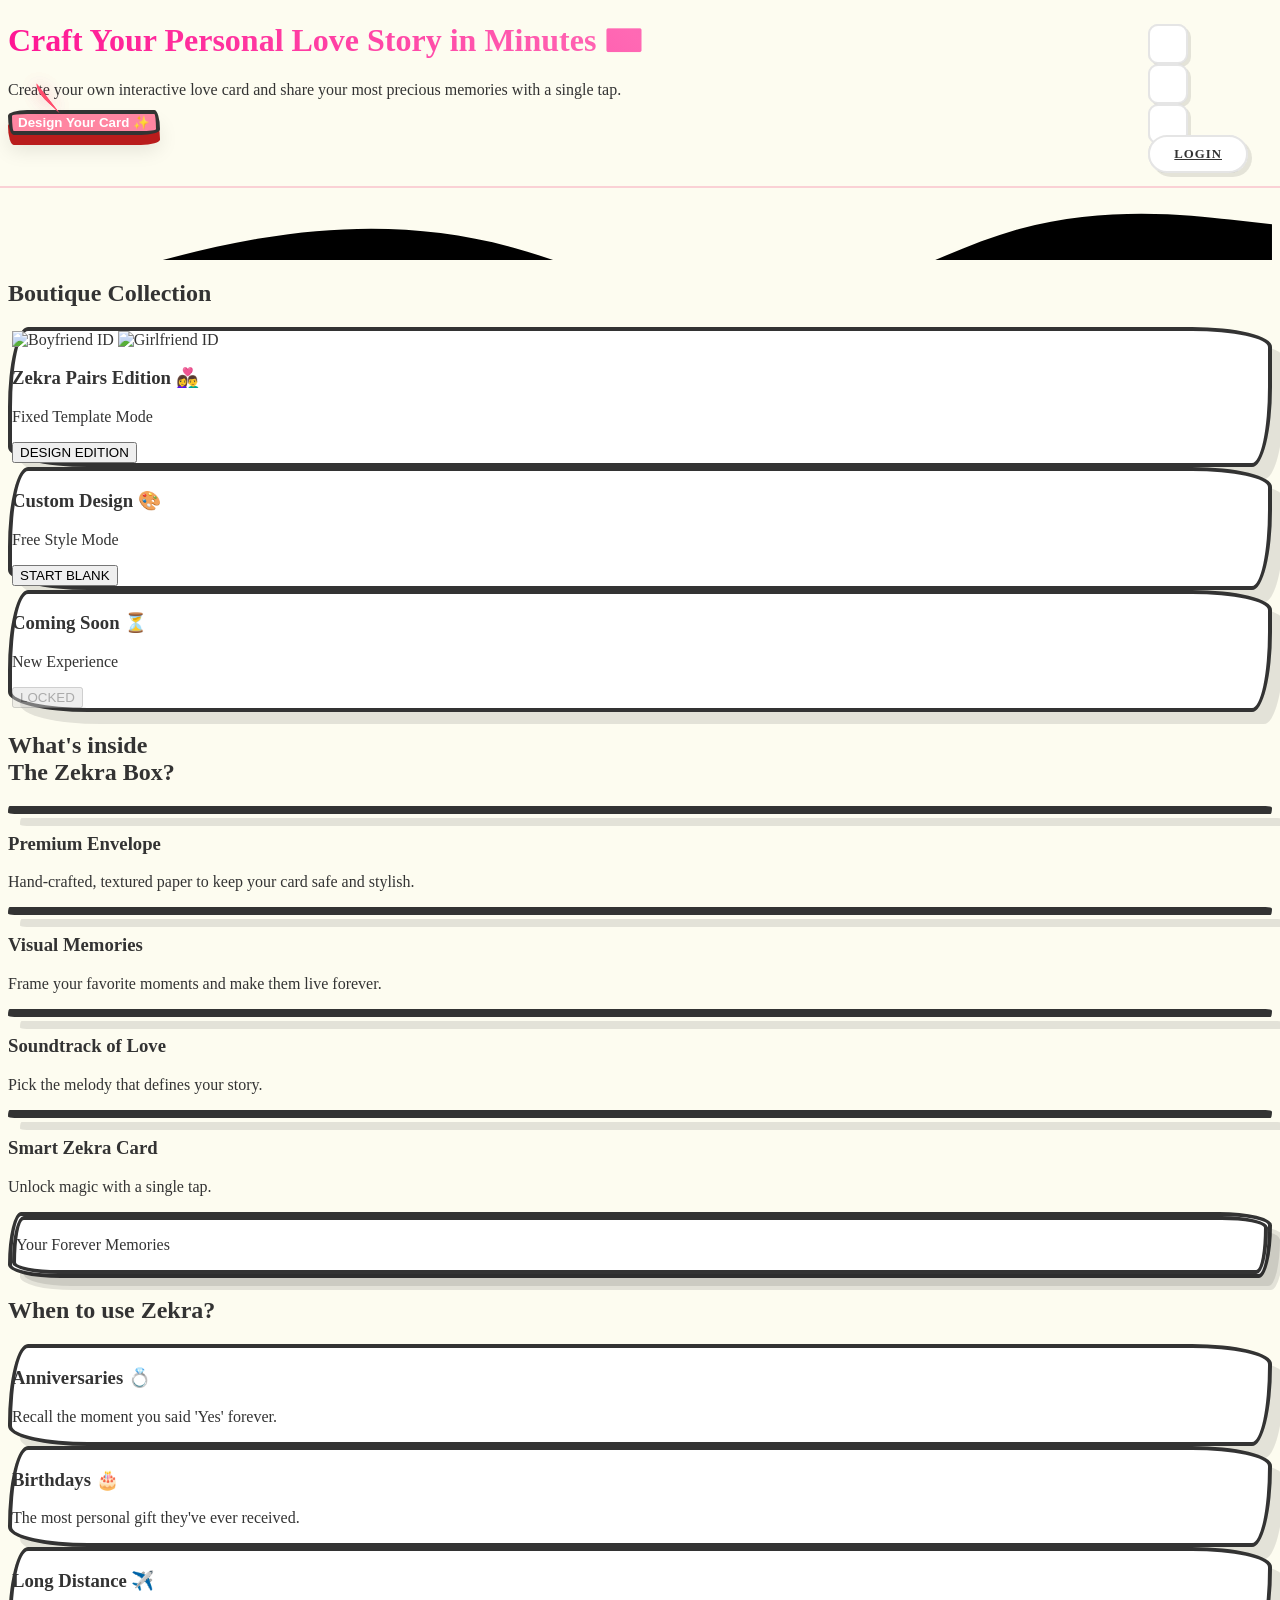
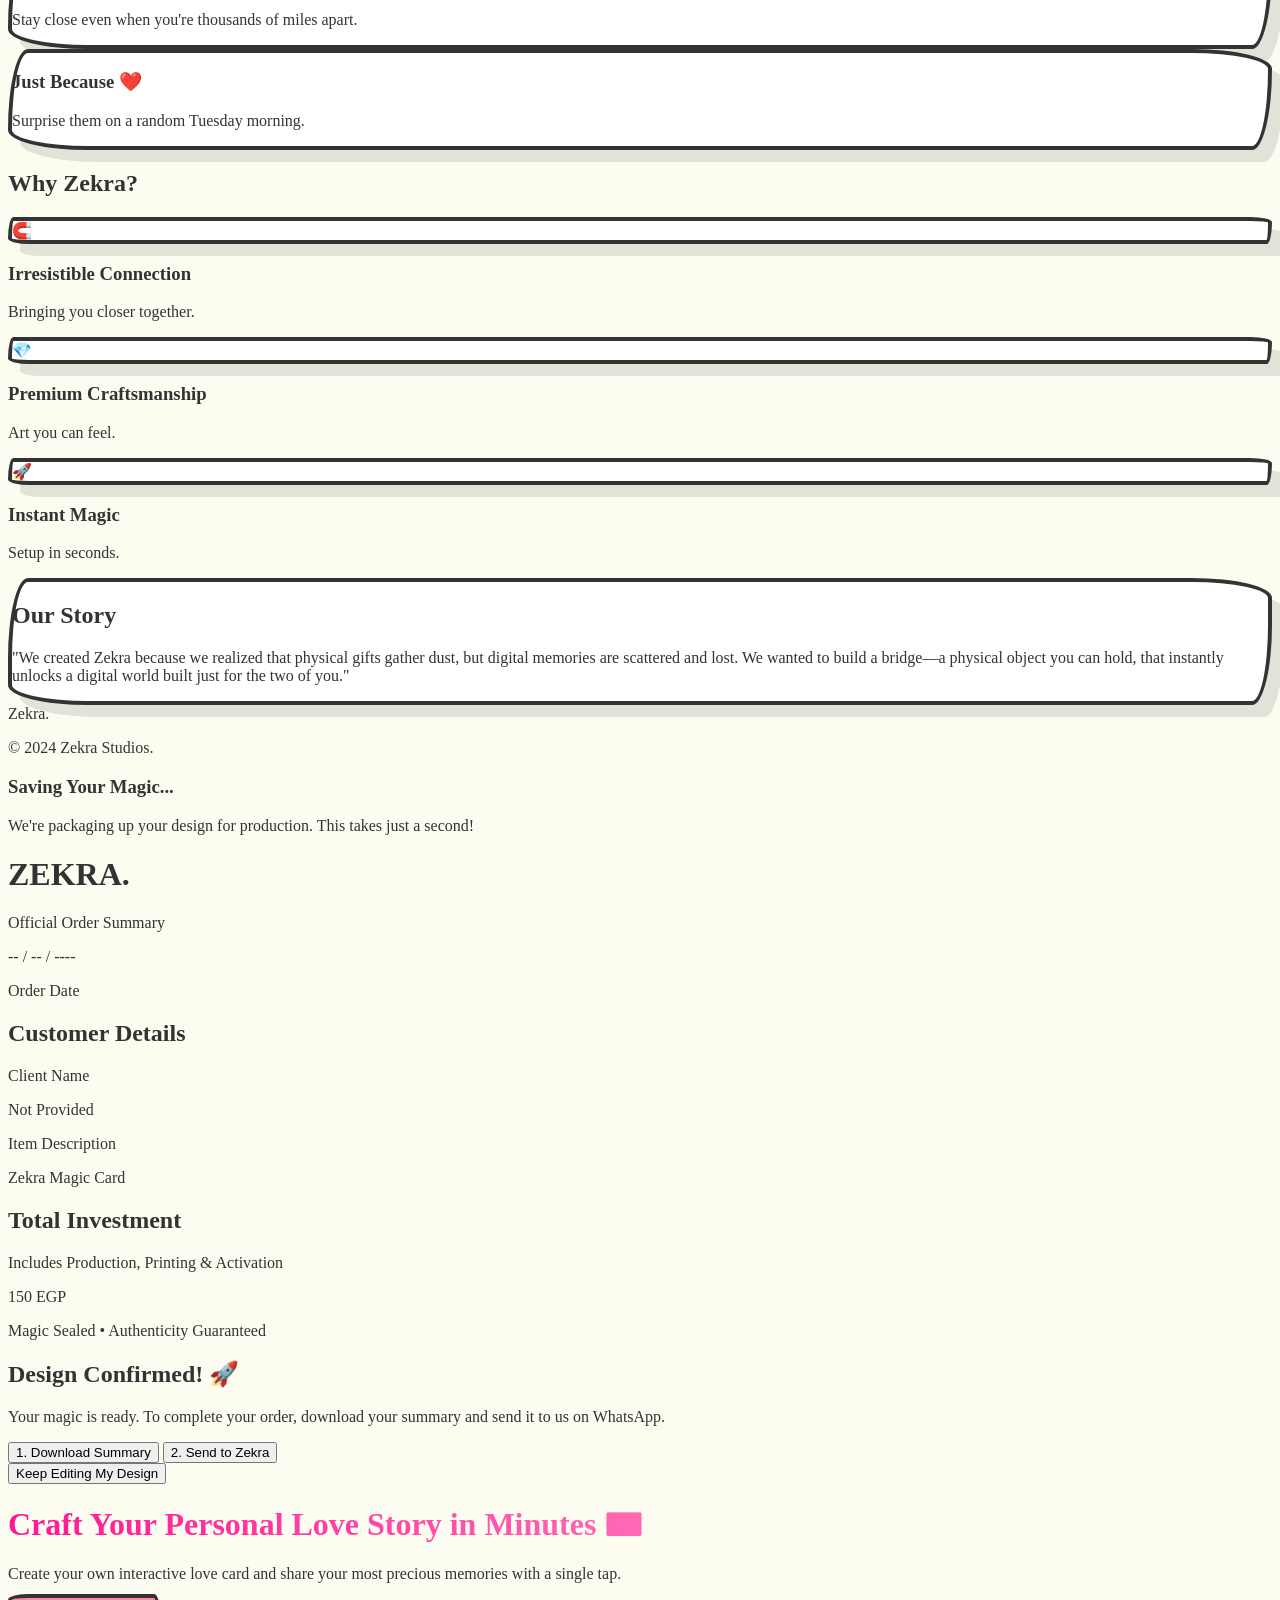
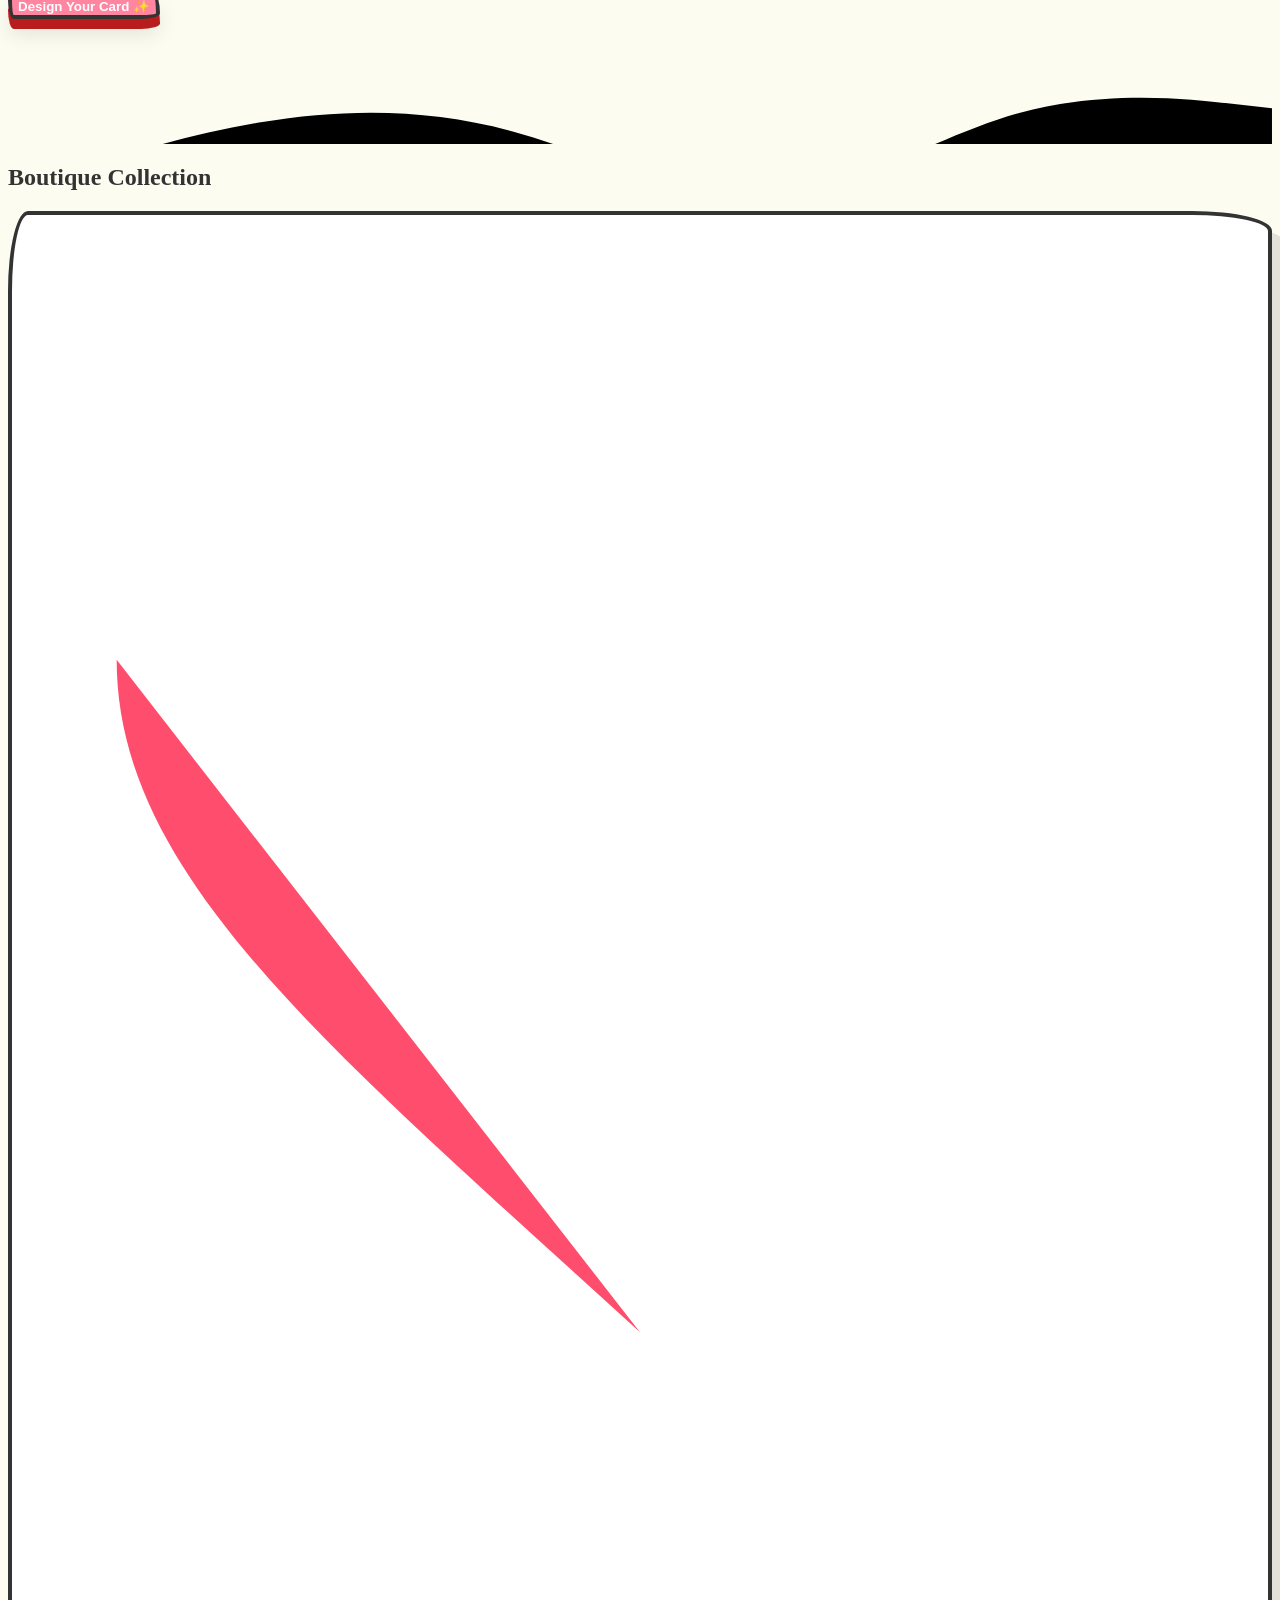
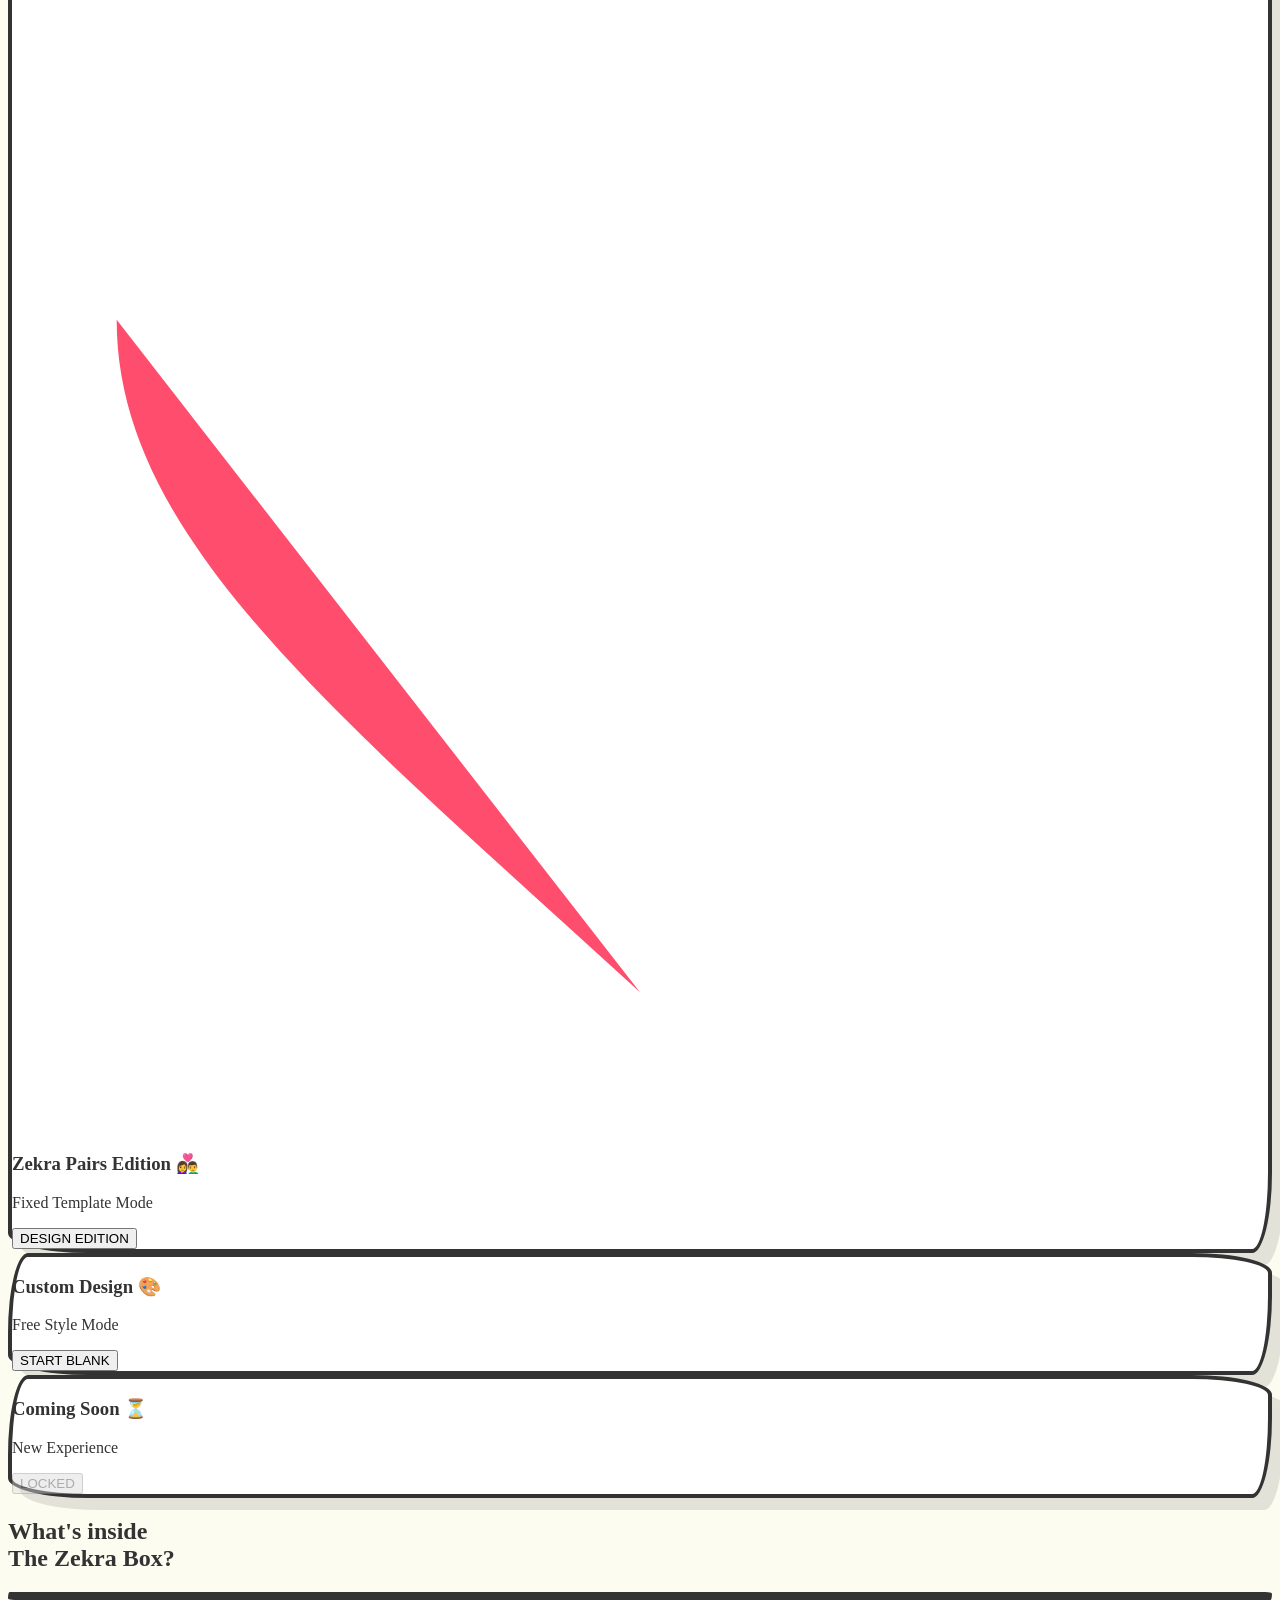
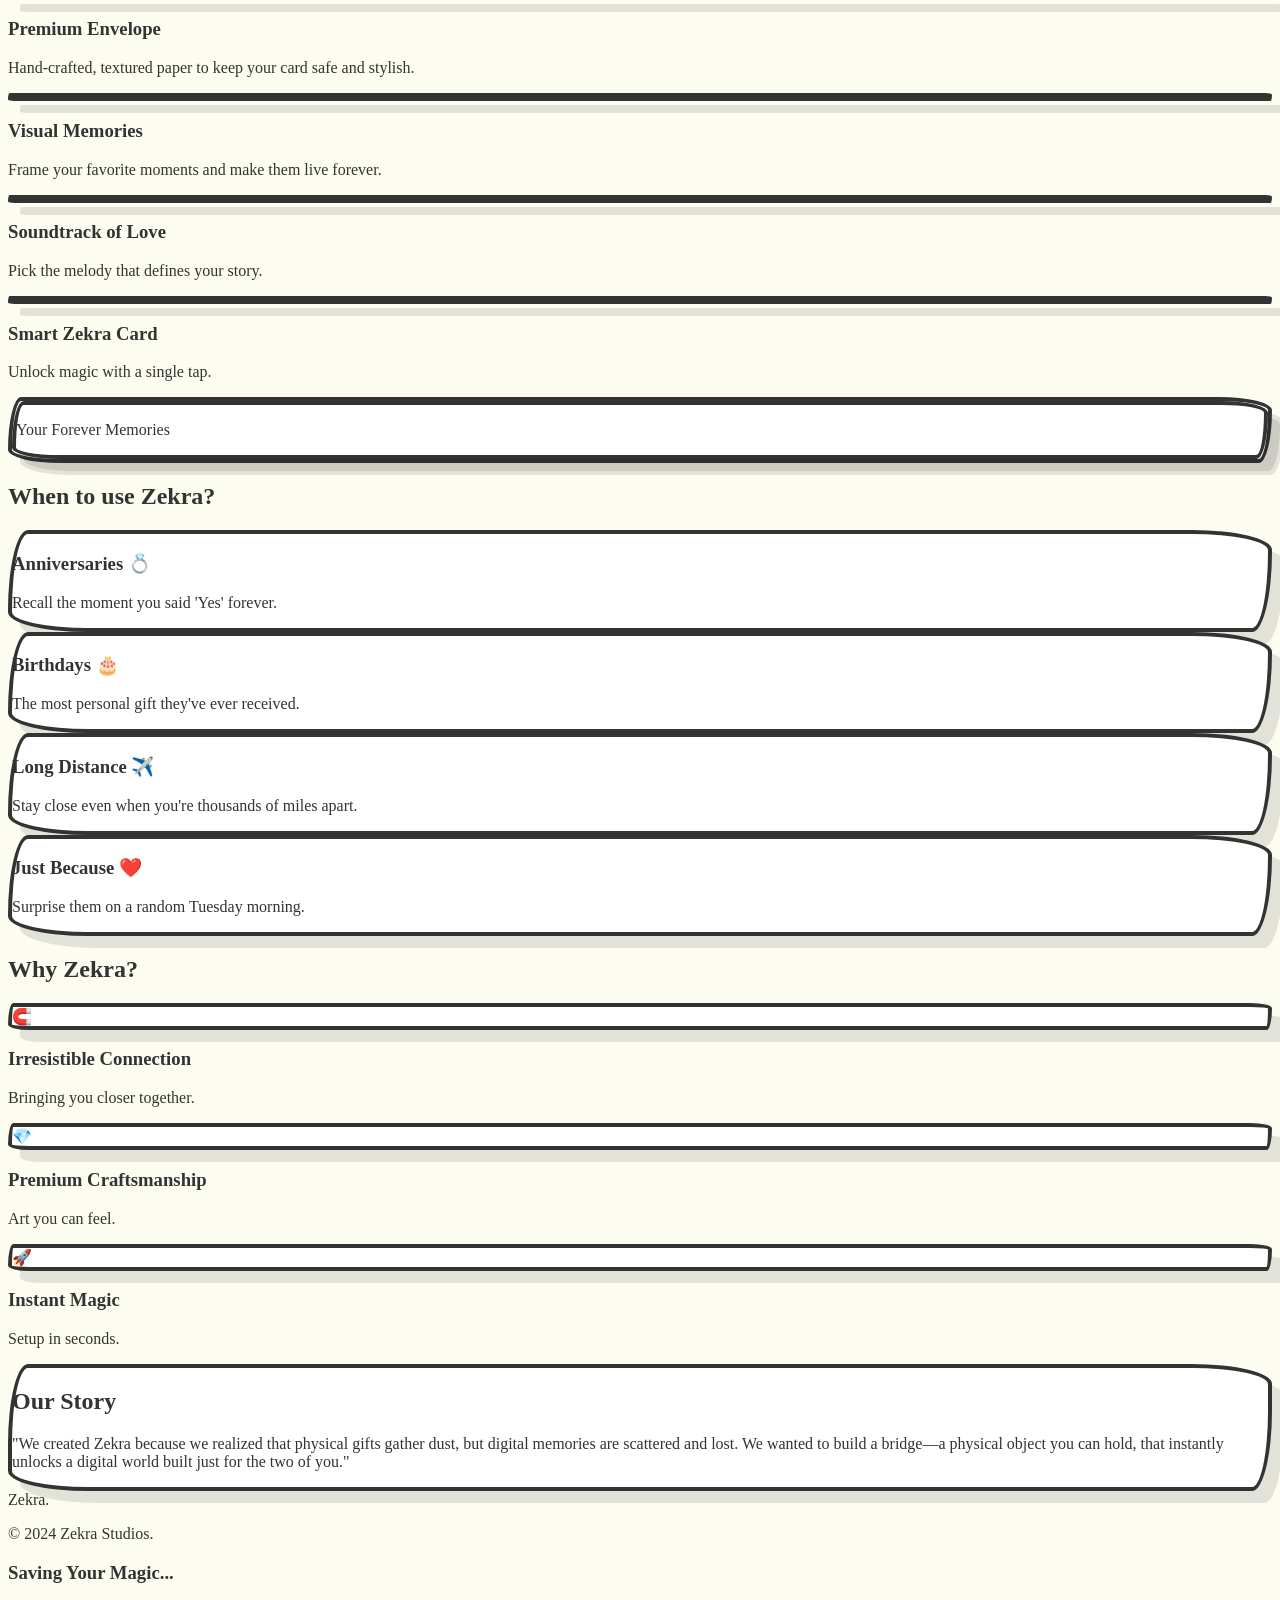
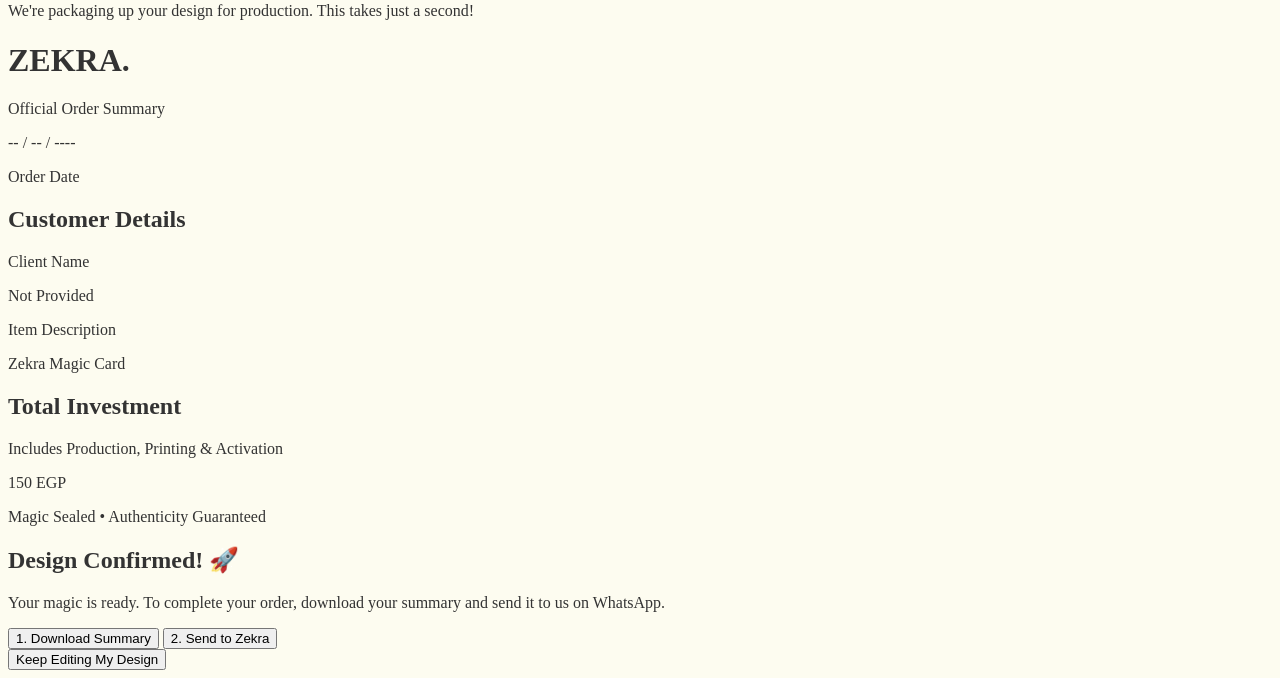
==== commit 042b1c34: "Fixed merge conflicts and finalized firebase rules" ====
--- a/index.html
+++ b/index.html
@@ -1,4 +1,4 @@
-<<<<<<< HEAD
+
 <!DOCTYPE html>
 <html lang="en">
 
@@ -4384,7 +4384,7 @@
         class="mt-12 text-gray-400 font-bold uppercase tracking-widest text-sm hover:text-pink-500 transition-colors underline decoration-2 underline-offset-8">
         Keep Editing My Design
     </button>
-=======
+
 <!DOCTYPE html>
 <html lang="en">
 
@@ -8770,5 +8770,5 @@
         class="mt-12 text-gray-400 font-bold uppercase tracking-widest text-sm hover:text-pink-500 transition-colors underline decoration-2 underline-offset-8">
         Keep Editing My Design
     </button>
->>>>>>> 969b53b170ebe481e0c7adf8a9508552441ca39a
-</div>+
+</div>
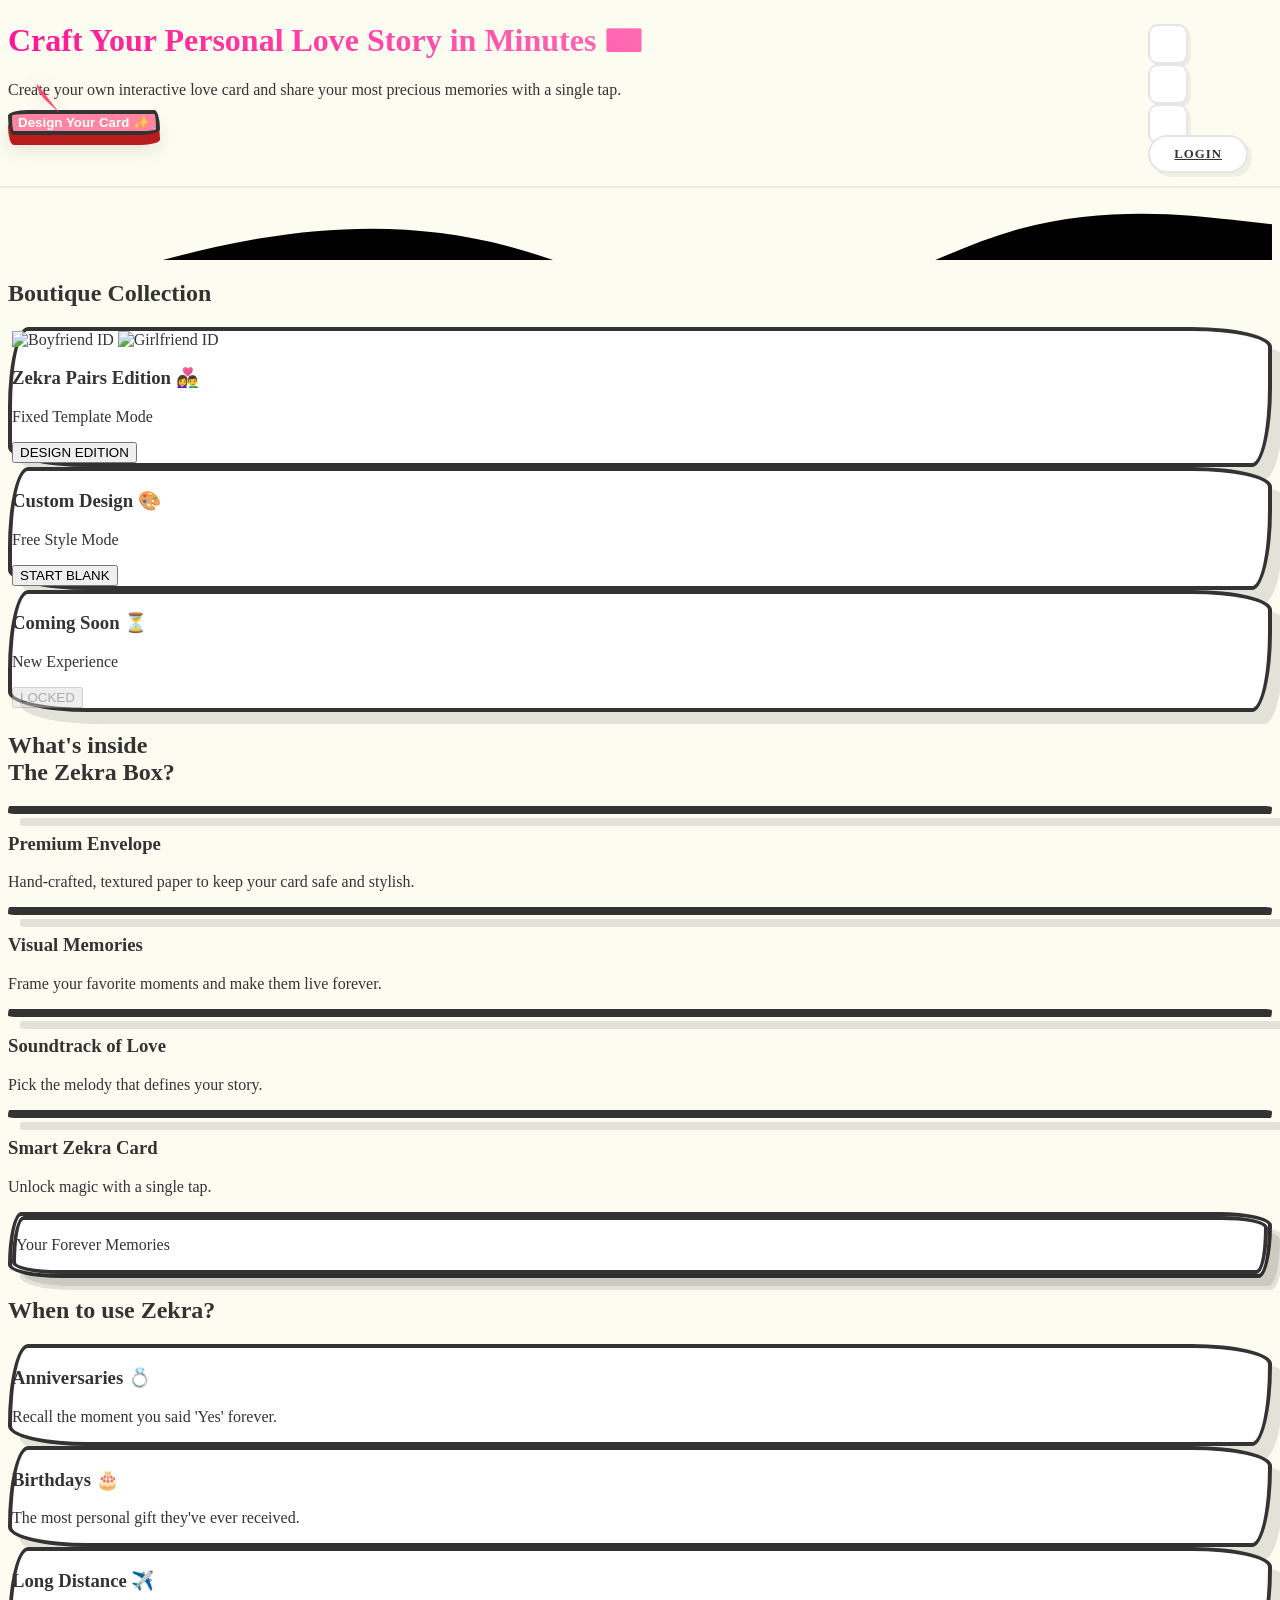
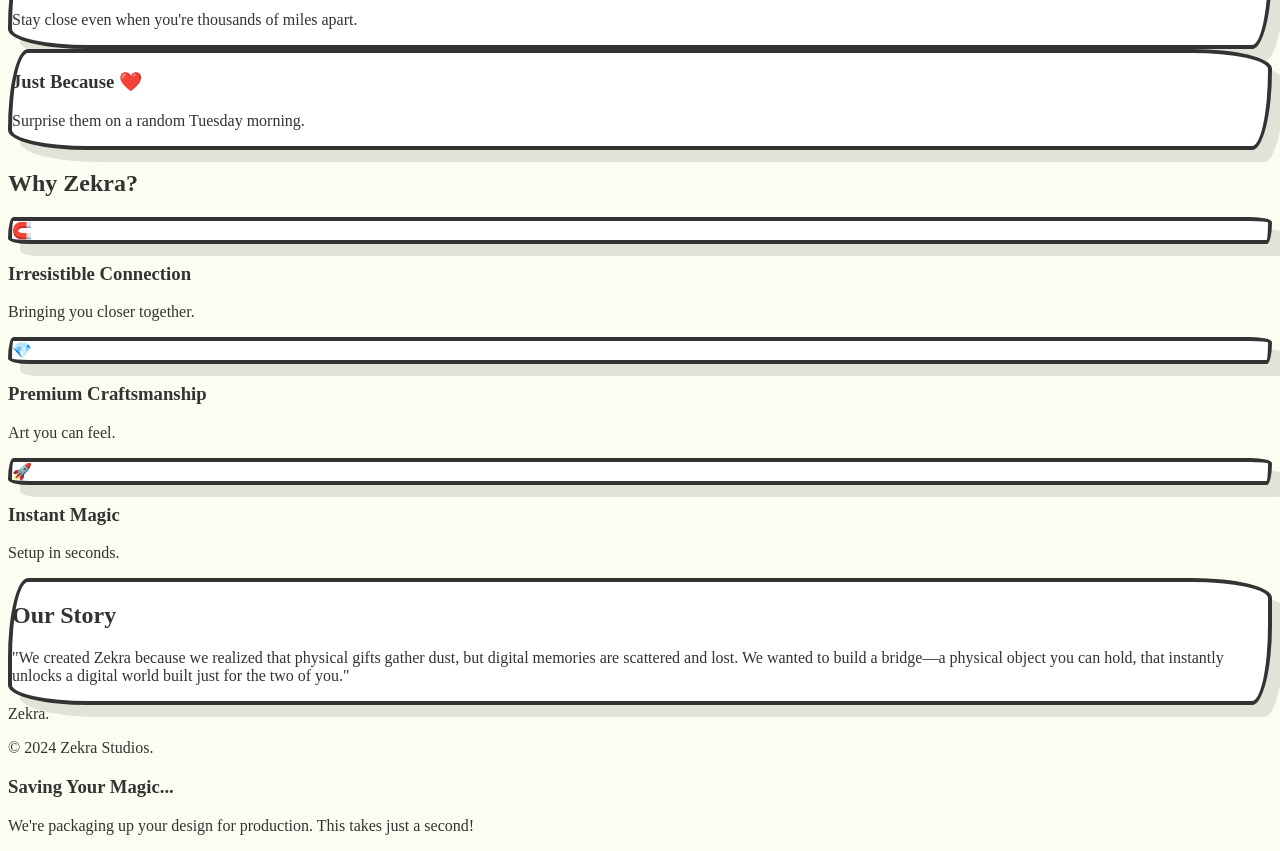
==== commit 9110cb17: "fix firebase and syntax errors" ====
--- a/index.html
+++ b/index.html
@@ -4315,4460 +4315,3 @@
 </body>
 
 </html>
-<!-- CHECKOUT SUMMARY TEMPLATE (HIDDEN FOR SCREENSHOT) -->
-<div id="checkout-summary-render"
-    class="fixed -left-[5000px] top-0 w-[800px] bg-white p-12 font-sans text-gray-900 border-[20px] border-pink-500 rounded-[60px] shadow-2xl">
-    <div class="flex justify-between items-center mb-12">
-        <div>
-            <h1 class="text-6xl font-black tracking-tighter text-pink-500 italic">ZEKRA.</h1>
-            <p class="text-xl font-bold text-gray-400 uppercase tracking-widest mt-2">Official Order Summary</p>
-        </div>
-        <div class="text-right">
-            <p id="sum-date" class="text-2xl font-black">-- / -- / ----</p>
-            <p class="text-sm font-bold text-gray-400 uppercase tracking-widest mt-1">Order Date</p>
-        </div>
-    </div>
-
-    <div class="bg-gray-50 rounded-[40px] p-10 mb-10 border-4 border-dashed border-gray-200">
-        <h2 class="text-3xl font-black mb-6 uppercase tracking-tight">Customer Details</h2>
-        <div class="grid grid-cols-2 gap-8">
-            <div>
-                <p class="text-sm font-black text-gray-400 uppercase">Client Name</p>
-                <p id="sum-name" class="text-3xl font-bold">Not Provided</p>
-            </div>
-            <div>
-                <p class="text-sm font-black text-gray-400 uppercase">Item Description</p>
-                <p id="sum-desc" class="text-3xl font-bold text-pink-600">Zekra Magic Card</p>
-            </div>
-        </div>
-    </div>
-
-    <div class="bg-pink-600 rounded-[40px] p-10 text-white flex justify-between items-center shadow-xl">
-        <div>
-            <h2 class="text-2xl font-black opacity-80 uppercase tracking-widest">Total Investment</h2>
-            <p class="text-sm opacity-60">Includes Production, Printing & Activation</p>
-        </div>
-        <div class="text-right">
-            <p id="sum-price" class="text-6xl font-black tracking-tight">150 EGP</p>
-        </div>
-    </div>
-
-    <div class="mt-12 text-center text-gray-300">
-        <p class="text-sm font-black uppercase tracking-[0.5em]">Magic Sealed • Authenticity Guaranteed</p>
-    </div>
-</div>
-
-<!-- ORDER SUCCESS MODAL -->
-<div id="order-success-modal"
-    class="hidden fixed inset-0 z-[2000] bg-white/95 backdrop-blur-xl flex flex-col items-center justify-center p-8 text-center animate-fade-in">
-    <div
-        class="w-48 h-48 bg-green-500 rounded-full flex items-center justify-center text-white text-8xl mb-12 shadow-[0_20px_50px_rgba(34,197,94,0.4)] animate-bounce">
-        <i class="ri-check-line"></i>
-    </div>
-    <h2 class="text-6xl font-black mb-4">Design Confirmed! 🚀</h2>
-    <p class="text-2xl text-gray-500 max-w-2xl mb-12 leading-relaxed font-medium">Your magic is ready. To complete your
-        order, download your summary and send it to us on WhatsApp.</p>
-
-    <div class="grid grid-cols-1 md:grid-cols-2 gap-6 w-full max-w-3xl">
-        <button id="btn-download-order"
-            class="bg-blue-600 text-white py-6 rounded-[30px] font-black text-xl uppercase tracking-widest shadow-xl hover:scale-105 active:scale-95 transition-all flex items-center justify-center gap-4">
-            <i class="ri-download-cloud-2-fill text-3xl"></i> 1. Download Summary
-        </button>
-        <button id="btn-wa-order"
-            class="bg-green-600 text-white py-6 rounded-[30px] font-black text-xl uppercase tracking-widest shadow-xl hover:scale-105 active:scale-95 transition-all flex items-center justify-center gap-4">
-            <i class="ri-whatsapp-fill text-3xl"></i> 2. Send to Zekra
-        </button>
-    </div>
-
-    <button onclick="gs('order-success-modal','display','none')"
-        class="mt-12 text-gray-400 font-bold uppercase tracking-widest text-sm hover:text-pink-500 transition-colors underline decoration-2 underline-offset-8">
-        Keep Editing My Design
-    </button>
-
-<!DOCTYPE html>
-<html lang="en">
-
-<head>
-    <meta charset="UTF-8">
-    <meta http-equiv="Content-Security-Policy"
-        content="default-src 'self' https: 'unsafe-inline' 'unsafe-eval' data: blob:; script-src 'self' 'unsafe-inline' 'unsafe-eval' https://cdn.tailwindcss.com https://www.gstatic.com https://*.firebaseio.com https://*.firebasedatabase.app https://*.firebaseapp.com https://apis.google.com https://unpkg.com https://cdn.jsdelivr.net https://cdnjs.cloudflare.com; style-src 'self' 'unsafe-inline' https://fonts.googleapis.com https://cdn.jsdelivr.net https://unpkg.com https://cdnjs.cloudflare.com; font-src 'self' https://fonts.gstatic.com https://cdn.jsdelivr.net; img-src 'self' data: blob: https: *.googleusercontent.com *.firebasestorage.googleapis.com; connect-src 'self' https: wss: *.firebaseio.com *.firebasedatabase.app *.firebaseapp.com;">
-    <meta name="viewport" content="width=device-width, initial-scale=1.0, viewport-fit=cover">
-    <title>Zekra | Magic Design Studio 💌</title>
-    <link rel="icon" type="image/svg+xml" href="assets/logo.svg?v=4.4.0">
-    <script>
-        // Suppress Tailwind warning
-        const originalWarn = console.warn;
-        console.warn = (...args) => {
-            if (typeof args[0] === 'string' && args[0].includes('cdn.tailwindcss.com should not be used in production')) return;
-            originalWarn(...args);
-        };
-    </script>
-    <script src="https://cdn.tailwindcss.com"></script>
-    <link href="https://cdn.jsdelivr.net/npm/remixicon@4.2.0/fonts/remixicon.css" rel="stylesheet" />
-    <link
-        href="https://fonts.googleapis.com/css2?family=Patrick+Hand&family=Gochi+Hand&family=Gaegu:wght@400;700&family=Dancing+Script:wght@700&family=Anton&family=Press+Start+2P&family=VT323&family=Playfair+Display:ital,wght@0,400..900;1,400..900&family=Inter:wght@100..900&display=swap"
-        rel="stylesheet">
-    <script src="https://cdn.jsdelivr.net/npm/interactjs/dist/interact.min.js"></script>
-    <script src="https://cdnjs.cloudflare.com/ajax/libs/html2canvas/1.4.1/html2canvas.min.js"></script>
-
-    <!-- Firebase SDKs & Security Engine -->
-    <script src="https://www.gstatic.com/firebasejs/8.10.1/firebase-app.js"></script>
-    <script src="https://www.gstatic.com/firebasejs/8.10.1/firebase-database.js"></script>
-    <script src="https://www.gstatic.com/firebasejs/8.10.1/firebase-auth.js"></script>
-    <script src="https://www.gstatic.com/firebasejs/8.10.1/firebase-storage.js"></script>
-    <script src="firebase-config.js?v=4.3.7"></script>
-    <script src="sanctuary-engine.js?v=4.3.7"></script>
-    <style>
-        :root {
-            --paper: #fdfcf0;
-            --ink: #333;
-            --heart: #ff85a1;
-            --mint: #d4f1f4;
-            --blue: #d5eaff;
-            --lavender: #eaddff;
-            --gold: #fdf2d0;
-            --zebra-select: #3b82f6;
-            --boy-blue: #2196F3;
-            --girl-pink: #E91E63;
-        }
-
-        /* PROFESSIONAL SCALING HANDLES */
-        .resize-handle {
-            width: 14px;
-            height: 14px;
-            background: white;
-            border: 2px solid var(--zebra-select);
-            border-radius: 50%;
-            position: absolute;
-            z-index: 100;
-            display: none;
-            box-shadow: 0 2px 4px rgba(0, 0, 0, 0.1);
-        }
-
-        .lock-handle {
-            position: absolute;
-            bottom: -20px;
-            left: 50%;
-            transform: translateX(-50%);
-            width: 32px;
-            height: 32px;
-            background: white;
-            border: 3px solid var(--zebra-select);
-            border-radius: 50%;
-            cursor: pointer;
-            display: none;
-            align-items: center;
-            justify-content: center;
-            z-index: 100;
-            box-shadow: 0 2px 10px rgba(0, 0, 0, 0.1);
-            transition: all 0.2s;
-        }
-
-        .lock-handle i {
-            font-size: 16px;
-            color: var(--zebra-select);
-        }
-
-        .draggable-item.is-selected .lock-handle {
-            display: flex;
-        }
-
-        .draggable-item.is-locked {
-            outline: 2px solid #ef4444 !important;
-            outline-offset: 4px;
-        }
-
-        .draggable-item.is-locked .lock-handle i {
-            color: #ef4444;
-        }
-
-        .draggable-item.is-locked .lock-handle {
-            border-color: #ef4444;
-        }
-
-        /* MOBILE PERFORMANCE OPTIMIZATION (Task 3) */
-        @media (max-width: 768px) {
-            .jitter {
-                animation: none !important;
-            }
-
-            .brand-logo-img {
-                width: 50px !important;
-                height: 50px !important;
-            }
-
-            #card-container {
-                transform: scale(0.6);
-                transform-origin: top center;
-            }
-
-            .doodle-box {
-                box-shadow: 4px 4px 0 var(--ink) !important;
-            }
-
-            .studio-overlay {
-                padding: 1rem !important;
-            }
-
-            #studio-controls {
-                max-height: 50vh;
-                overflow-y: auto;
-                -webkit-overflow-scrolling: touch;
-            }
-        }
-
-        /* HARDWARE ACCELERATION FOR CANVAS */
-        #card-container,
-        .card-face,
-        .draggable-item {
-            will-change: transform;
-            -webkit-font-smoothing: antialiased;
-        }
-
-        .draggable-item.is-selected {
-            outline: 2px dashed var(--zebra-select) !important;
-            outline-offset: 4px;
-            box-shadow: 0 0 15px rgba(59, 130, 246, 0.4);
-        }
-
-        .draggable-item.is-selected .resize-handle {
-            display: block;
-        }
-
-        /* 8-POINT HANDLE POSITIONING */
-        /* Corners */
-        .handle-tl {
-            top: -6px;
-            left: -6px;
-            cursor: nwse-resize;
-        }
-
-        .handle-tr {
-            top: -6px;
-            right: -6px;
-            cursor: nesw-resize;
-        }
-
-        .handle-bl {
-            bottom: -6px;
-            left: -6px;
-            cursor: nesw-resize;
-        }
-
-        .handle-br {
-            bottom: -6px;
-            right: -6px;
-            cursor: nwse-resize;
-        }
-
-        /* Sides */
-        .handle-t {
-            top: -6px;
-            left: 50%;
-            transform: translateX(-50%);
-            cursor: ns-resize;
-        }
-
-        .handle-b {
-            bottom: -6px;
-            left: 50%;
-            transform: translateX(-50%);
-            cursor: ns-resize;
-        }
-
-        .handle-l {
-            left: -6px;
-            top: 50%;
-            transform: translateY(-50%);
-            cursor: ew-resize;
-        }
-
-        .handle-r {
-            right: -6px;
-            top: 50%;
-            transform: translateY(-50%);
-            cursor: ew-resize;
-        }
-
-        /* ANTI-DISTORTION & CONTENT PROTECTION */
-        .draggable-item {
-            overflow: visible !important;
-            display: flex !important;
-            align-items: center !important;
-            justify-content: center !important;
-            text-align: center;
-            touch-action: none !important;
-            will-change: transform;
-            transform: translateZ(0);
-        }
-
-        /* Content inside the box must stay proportional */
-        .draggable-item>*:not(.resize-handle):not(.rotate-handle):not(.lock-handle):not(.box-move-handle) {
-            max-width: 100% !important;
-            max-height: 100% !important;
-            object-fit: contain !important;
-            pointer-events: none;
-            flex-shrink: 0;
-            /* Prevent icons from being squished */
-        }
-
-        /* Special care for outer containers like Spotify's pill */
-        .draggable-item div:not(.resize-handle):not(.rotate-handle):not(.lock-handle) {
-            display: flex;
-            align-items: center;
-            justify-content: center;
-            width: auto;
-            /* Let content define width unless stretched */
-            height: auto;
-        }
-
-        /* Ensure text doesn't stretch vertically */
-        .draggable-item span,
-        .draggable-item p {
-            line-height: 1.2;
-            display: block;
-            width: 100%;
-        }
-
-        /* RESTORE INTERACTION FOR HANDLES */
-        .draggable-item .resize-handle,
-        .draggable-item .rotate-handle,
-        .draggable-item .lock-handle,
-        .draggable-item .box-move-handle {
-            pointer-events: auto !important;
-            z-index: 100;
-        }
-
-        .draggable-item img,
-        .draggable-item svg {
-            object-fit: contain;
-        }
-
-        .draggable-item span,
-        .draggable-item div:not(.resize-handle):not(.lock-handle):not(.rotate-handle) {
-            width: 100%;
-            text-align: center;
-            word-wrap: break-word;
-        }
-
-        body {
-            font-family: 'Patrick Hand', cursive;
-            background-color: var(--paper);
-            color: var(--ink);
-            overflow-x: hidden;
-            scroll-behavior: smooth;
-        }
-
-        /* HARDWARE ACCELERATION FOR MOBILE RAM (Fixes Black Screen) */
-        canvas {
-            transform: translateZ(0);
-            -webkit-transform: translateZ(0);
-            will-change: transform;
-            image-rendering: -webkit-optimize-contrast;
-        }
-
-        h1,
-        h2,
-        h3,
-        h4 {
-            font-family: 'Gochi Hand', cursive;
-        }
-
-        /* VIBRANT LAYERED BACKGROUND */
-        .bg-shape {
-            position: absolute;
-            z-index: 0;
-            filter: blur(80px);
-            opacity: 0.4;
-            border-radius: 50%;
-        }
-
-        /* 3D CARTOON UI */
-        .doodle-box {
-            border: 4px solid var(--ink);
-            border-radius: 20px 80px 20px 80px / 80px 20px 80px 20px;
-            background: white;
-            position: relative;
-            box-shadow: 12px 12px 0px rgba(0, 0, 0, 0.1);
-        }
-
-        .btn-3d {
-            border: 4px solid var(--ink);
-            border-radius: 100px 30px 100px 30px / 30px 100px 30px 100px;
-            background: var(--heart);
-            color: white;
-            font-weight: bold;
-            transition: all 0.2s cubic-bezier(0.175, 0.885, 0.32, 1.275);
-            cursor: pointer;
-            box-shadow: 0 10px 0 #b91c1c, 0 15px 20px rgba(0, 0, 0, 0.1);
-            transform: translateY(-5px);
-        }
-
-        .btn-3d:hover {
-            transform: translateY(-8px);
-            box-shadow: 0 12px 0 #b11b1b, 0 20px 25px rgba(0, 0, 0, 0.15);
-        }
-
-        .btn-3d:active {
-            transform: translateY(2px);
-            box-shadow: 0 4px 0 #b11b1b, 0 5px 10px rgba(0, 0, 0, 0.1);
-        }
-
-        /* BLOB DIVIDERS */
-        .blob-divider {
-            position: relative;
-            height: 120px;
-            width: 100%;
-            overflow: hidden;
-        }
-
-        /* ANIMATED DOODLES */
-        @keyframes jitter {
-            0% {
-                transform: translate(0, 0) rotate(0deg);
-            }
-
-            25% {
-                transform: translate(-0.5px, 0.5px) rotate(0.5deg);
-            }
-
-            75% {
-                transform: translate(0.5px, -0.5px) rotate(-0.5deg);
-            }
-
-            100% {
-                transform: translate(0, 0) rotate(0deg);
-            }
-        }
-
-        @keyframes float {
-
-            0%,
-            100% {
-                transform: translateY(0) rotate(0);
-            }
-
-            50% {
-                transform: translateY(-15px) rotate(2deg);
-            }
-        }
-
-        .float {
-            animation: float 6s ease-in-out infinite;
-        }
-
-        @media (max-width: 768px) {
-            .float {
-                animation-duration: 8s;
-                /* Slower on mobile for performance */
-            }
-
-            .jitter {
-                animation-duration: 0.8s;
-            }
-        }
-
-        .draggable-item {
-            cursor: move !important;
-            touch-action: none !important;
-            user-select: none;
-            will-change: transform;
-        }
-
-        .internal-drag {
-            cursor: crosshair !important;
-            touch-action: none !important;
-            user-select: none;
-            will-change: transform, object-position;
-        }
-
-        .sticker-bg {
-            position: absolute;
-            pointer-events: none;
-            z-index: 0;
-            opacity: 0.2;
-        }
-
-        /* FULL SCREEN STUDIO */
-        #studio-overlay {
-            position: fixed;
-            inset: 0;
-            background: var(--paper);
-            z-index: 10000;
-            display: none;
-            flex-direction: column;
-            overflow-y: auto;
-            -webkit-overflow-scrolling: touch;
-            padding-top: env(safe-area-inset-top);
-            padding-bottom: env(safe-area-inset-bottom);
-        }
-
-        /* MOBILE OPTIMIZATIONS */
-        @media (max-width: 640px) {
-            #card-container {
-                width: 95vw !important;
-                max-width: 500px;
-                margin: 0 auto;
-            }
-
-            .card-face {
-                border-width: 4px;
-                border-radius: 16px;
-            }
-
-            #canvas-header h2 {
-                font-size: 1.2rem !important;
-                padding: 4px 12px !important;
-            }
-        }
-
-        /* CARD 3D FLIP SYSTEM */
-        #card-container {
-            perspective: 2000px;
-            /* Increased for deeper 3D effect */
-            width: 100%;
-            max-width: 600px;
-            margin: 0 auto;
-            z-index: 50;
-            transform-style: preserve-3d;
-        }
-
-        #card-flipper {
-            width: 100%;
-            aspect-ratio: 1.5 / 1;
-            position: relative;
-            transform-style: preserve-3d;
-            transition: transform 0.8s cubic-bezier(0.4, 0, 0.2, 1);
-        }
-
-        #card-flipper.is-flipped {
-            transform: rotateY(180deg);
-        }
-
-        .card-face {
-            position: absolute;
-            inset: 0;
-            width: 100%;
-            height: 100%;
-            border-radius: 24px;
-            box-shadow: 0 20px 50px rgba(0, 0, 0, 0.15);
-            background: #ffffff;
-            background: linear-gradient(135deg, #ffffff 0%, #f8fafc 100%);
-            transform-style: preserve-3d;
-            backface-visibility: hidden;
-            /* CRITICAL: Prevents mirroring/overlap */
-            -webkit-backface-visibility: hidden;
-            transition: transform 0.8s cubic-bezier(0.4, 0, 0.2, 1), z-index 0s 0.4s;
-            will-change: transform; /* HARDWARE ACCELERATION */
-        }
-
-        .card-front {
-            z-index: 2;
-            transform: rotateY(0deg) translateZ(2px);
-        }
-
-        .card-back {
-            z-index: 1;
-            transform: rotateY(180deg) translateZ(2px);
-            background: #ffffff;
-            background: linear-gradient(135deg, #f8fafc 0%, #ffffff 100%);
-            border-color: #3b82f6;
-        }
-
-        /* Active states when flipped */
-        #card-flipper.is-flipped .card-front {
-            z-index: 1;
-        }
-
-        #card-flipper.is-flipped .card-back {
-            z-index: 2;
-        }
-
-        /* Front face inherits styles from former #live-canvas */
-        .card-front {
-            z-index: 2;
-        }
-
-        /* Adjust internal layers for Side-B */
-        .qr-placeholder {
-            background-image: repeating-linear-gradient(45deg, #f3f4f6 0px, #f3f4f6 10px, #ffffff 10px, #ffffff 20px);
-        }
-
-        .rotate-handle {
-            position: absolute;
-            top: -20px;
-            right: -20px;
-            width: 32px;
-            height: 32px;
-            background: white;
-            border: 3px solid #3b82f6;
-            border-radius: 50%;
-            cursor: grab;
-            display: flex;
-            items-center: center;
-            justify-content: center;
-            z-index: 100;
-            box-shadow: 0 2px 10px rgba(0, 0, 0, 0.1);
-            transition: transform 0.2s;
-        }
-
-        .rotate-handle:hover {
-            transform: scale(1.2);
-            background: #eff6ff;
-        }
-
-        .rotate-handle i {
-            color: #3b82f6;
-            font-size: 16px;
-        }
-
-        .box-move-handle {
-            position: absolute;
-            top: -20px;
-            left: -20px;
-            width: 32px;
-            height: 32px;
-            background: white;
-            border: 3px solid #3b82f6;
-            border-radius: 50%;
-            cursor: move;
-            display: flex;
-            align-items: center;
-            justify-content: center;
-            z-index: 100;
-            box-shadow: 0 2px 10px rgba(0, 0, 0, 0.1);
-            transition: transform 0.2s;
-        }
-
-        .box-move-handle:hover {
-            transform: scale(1.2);
-        }
-
-        /* Hide Side B elements by default for Blank Start */
-        #canvas-id-line,
-        #canvas-message-box,
-        #canvas-qr-container,
-        #canvas-spotify-container {
-            display: none;
-        }
-
-        /* Spotify UI Overhaul */
-        #canvas-spotify-container {
-            background: rgba(255, 255, 255, 0.1);
-            border: none !important;
-            padding: 0 16px !important;
-            shape-rendering: geometricPrecision;
-        }
-
-        .media-svg {
-            shape-rendering: geometricPrecision;
-        }
-
-        /* CUSTOM WHITE THEME (CLEAR PRO) */
-        .theme-clear-pro,
-        .theme-clear-pro-back {
-            background: #ffffff !important;
-            background-image: none !important;
-            border-color: #e2e8f0;
-            color: #1e293b;
-        }
-
-        .theme-clear-pro .zekra-decoration,
-        .theme-clear-pro-back .zekra-decoration {
-            display: none !important;
-        }
-
-        #studio-card {
-            display: none;
-            /* Removed in favor of #live-canvas */
-        }
-
-        /* THEMES */
-        .theme-id-gray {
-            background: #e2e8f0;
-            border-color: #cbd5e1;
-            color: #1e293b;
-        }
-
-        .theme-emerald {
-            background: #064e3b;
-            border-color: #047857;
-            color: #a7f3d0;
-        }
-
-        .theme-purple {
-            background: #4c1d95;
-            border-color: #6d28d9;
-            color: #ddd6fe;
-        }
-
-        .theme-orange {
-            background: #ea580c;
-            border-color: #f97316;
-            color: #ffedd5;
-        }
-
-        .theme-silver {
-            background: #f1f5f9;
-            border-color: #94a3b8;
-            color: #334155;
-        }
-
-        .theme-carbon {
-            background: #171717;
-            border-color: #404040;
-            color: #e5e5e5;
-        }
-
-        .theme-bg-white {
-            background: #ffffff;
-            border-color: #e2e8f0;
-            color: #1e293b;
-        }
-
-        .theme-blush {
-            background: #fdf2f2;
-            border-color: #fecaca;
-            color: #991b1b;
-        }
-
-        .theme-midnight {
-            background: #0f172a;
-            border-color: #334155;
-            color: #f1f5f9;
-        }
-
-        .theme-gold {
-            background: #fefce8;
-            border-color: #fde047;
-            color: #854d0e;
-        }
-
-        .theme-mint {
-            background: #f0fdf4;
-            border-color: #bbf7d0;
-            color: #166534;
-        }
-
-        .draggable-item:hover {
-            outline: 2px dashed #3b82f6;
-            background: rgba(255, 255, 255, 0.4);
-        }
-
-        .draggable-item {
-            touch-action: none !important;
-            user-select: none !important;
-            -webkit-user-drag: none;
-        }
-
-        .neon-active canvas,
-        .neon-active i {
-            filter: drop-shadow(0 0 6px currentColor);
-        }
-
-        .neon-active span {
-            text-shadow: 0 0 8px currentColor;
-        }
-
-        /* SOULMATE TEMPLATE MODE */
-        .is-template-mode #live-canvas,
-        .is-template-mode #live-canvas-back {
-            background-size: 100% 100% !important;
-            background-repeat: no-repeat !important;
-            background-color: transparent !important;
-            background-image: none;
-            border: none !important;
-            box-shadow: 0 20px 50px rgba(0, 0, 0, 0.5);
-        }
-
-
-        .is-template-mode .canvas-frame {
-            display: none !important;
-        }
-
-        /* Static Back Side: Hide all interactive elements when flipped in template mode */
-        body.is-template-mode .is-flipped .draggable-item,
-        body.is-template-mode .is-flipped #drawing-layer-back,
-        body.is-template-mode .is-flipped #sticker-layer,
-        body.is-template-mode #bg-upload-container,
-        body.is-template-mode #btn-toggle-bg-move {
-            display: none !important;
-        }
-
-        /* Reset some items for template layout if needed */
-        .is-template-mode #canvas-avatar-container {
-            border-radius: 4px !important;
-            box-shadow: none !important;
-        }
-
-        /* Hide labels and borders in template mode */
-        .is-template-mode #canvas-decoration,
-        .is-template-mode #canvas-watermark-front,
-        .is-template-mode #canvas-watermark-back,
-        .is-template-mode .draggable-item span:first-child:not(.data-render) {
-            display: none !important;
-        }
-
-        .is-template-mode #canvas-line-name,
-        .is-template-mode #canvas-line-date,
-        .is-template-mode #canvas-line-addr {
-            border: none !important;
-            background: transparent !important;
-            box-shadow: none !important;
-        }
-
-        .is-template-mode .data-render {
-            background: transparent !important;
-            border: none !important;
-            padding: 0 !important;
-            color: white;
-            /* Default white for template */
-        }
-
-        /* Specific positions for Soulmate Template */
-        .is-template-mode .data-lines-container {
-            left: 42% !important;
-            top: 10% !important;
-        }
-
-        .is-template-mode #canvas-line-name {
-            position: absolute !important;
-            top: 40% !important;
-            left: 0 !important;
-        }
-
-        .is-template-mode #canvas-line-date {
-            position: absolute !important;
-            top: 58% !important;
-            left: 0 !important;
-        }
-
-        .is-template-mode #canvas-line-addr {
-            position: absolute !important;
-            top: 76% !important;
-            left: 0 !important;
-        }
-
-        .is-template-mode #canvas-header {
-            position: absolute !important;
-            top: 22% !important;
-            left: 42% !important;
-            transform: none !important;
-            text-align: left !important;
-        }
-
-        .is-template-mode #canvas-avatar-container {
-            background: transparent !important;
-            border-radius: 4px;
-        }
-
-        .border-none {
-            border: none !important;
-            box-shadow: none !important;
-        }
-
-        .font-vt323 {
-            font-family: 'VT323', monospace;
-        }
-
-
-        /* Typography */
-        .font-handdrawn {
-            font-family: 'Gochi Hand', cursive;
-        }
-
-        .font-elegant {
-            font-family: 'Playfair Display', serif, cursive;
-            font-style: italic;
-        }
-
-        .font-modern {
-            font-family: sans-serif;
-            font-weight: 800;
-        }
-
-        .font-dancing {
-            font-family: 'Dancing Script', cursive;
-        }
-
-        .font-anton {
-            font-family: 'Anton', sans-serif;
-            letter-spacing: 2px;
-        }
-
-        .font-pixel {
-            font-family: 'Press Start 2P', cursive;
-            font-size: 0.6em;
-            line-height: 1.2;
-        }
-
-        .font-elegant-new {
-            font-family: 'Playfair Display', serif;
-        }
-
-        .font-basic {
-            font-family: 'Inter', sans-serif;
-        }
-
-        .internal-drag {
-            cursor: grab !important;
-            transform-origin: center center !important;
-        }
-
-        .internal-drag.is-dragging {
-            transition: none !important;
-            /* Disable transition during drag for smoothness */
-        }
-
-        .photo-handle {
-            width: 8px;
-            height: 8px;
-            background: white;
-            border: 1.5px solid #ff5722;
-            position: absolute;
-            z-index: 50;
-            pointer-events: auto;
-            border-radius: 2px;
-        }
-
-        .ph-tl {
-            top: -4px;
-            left: -4px;
-            cursor: nwse-resize;
-        }
-
-        .ph-tr {
-            top: -4px;
-            right: -4px;
-            cursor: nesw-resize;
-        }
-
-        .ph-bl {
-            bottom: -4px;
-            left: -4px;
-            cursor: nesw-resize;
-        }
-
-        .ph-br {
-            bottom: -4px;
-            right: -4px;
-            cursor: nwse-resize;
-        }
-
-        #live-canvas.cursor-move {
-            cursor: move !important;
-        }
-
-        .canvas-frame {
-            pointer-events: none;
-            position: absolute;
-            inset: 0;
-            z-index: 45;
-            border: 0 solid transparent;
-            border-radius: inherit;
-            transition: all 0.3s ease;
-        }
-
-        .frame-gold {
-            border: 15px solid transparent;
-            border-image: linear-gradient(45deg, #d4af37, #f9f295, #d4af37, #b8860b, #d4af37) 1;
-            box-shadow: inset 0 0 15px rgba(0, 0, 0, 0.2);
-        }
-
-        .frame-neon {
-            border: 6px solid #ff00ff;
-            box-shadow: 0 0 15px #ff00ff, inset 0 0 15px #ff00ff;
-        }
-
-        .frame-floral {
-            border: 20px solid transparent;
-            border-image: url('https://www.transparenttextures.com/patterns/pinstriped-suit.png') 30 round;
-            /* Placeholder for floral texture */
-            background: linear-gradient(rgba(255, 182, 193, 0.1), rgba(255, 182, 193, 0.1));
-        }
-
-        .frame-tech {
-            border: 4px solid #00f2ff;
-            clip-path: polygon(0% 0%, 100% 0%, 100% 90%, 90% 100%, 0% 100%);
-            box-shadow: 0 0 10px #00f2ff;
-        }
-
-        /* Tabs Styling */
-        .tab-btn {
-            opacity: 0.5;
-            transition: all 0.2s;
-            border-bottom: 4px solid transparent;
-        }
-
-        .tab-btn.active {
-            opacity: 1;
-            border-bottom-color: var(--heart);
-        }
-
-        .tab-content {
-            display: none;
-        }
-
-        .tab-content.active {
-            display: block;
-        }
-
-        /* Vibes */
-        .vibe-romantic {
-            background-image: radial-gradient(rgba(255, 255, 255, 0.4) 2px, transparent 2px);
-            background-size: 30px 30px;
-        }
-
-        .vibe-mysterious {
-            background-image: repeating-linear-gradient(45deg, rgba(255, 255, 255, 0.03) 0px, rgba(255, 255, 255, 0.03) 2px, transparent 2px, transparent 8px);
-        }
-
-        .vibe-fun {
-            background-image: url('data:image/svg+xml;utf8,<svg width="40" height="40" viewBox="0 0 40 40" xmlns="http://www.w3.org/2000/svg"><circle cx="20" cy="20" r="6" fill="rgba(255,255,255,0.2)"/></svg>');
-        }
-
-        .no-scrollbar::-webkit-scrollbar {
-            display: none;
-        }
-
-        /* GLOBAL STICKY HEADER */
-        #global-header {
-            position: absolute;
-            top: 0;
-            left: 0;
-            right: 0;
-            height: auto;
-            min-height: 80px;
-            background: transparent;
-            border-bottom: 2px solid rgba(233, 30, 99, 0.1);
-            z-index: 100;
-            display: flex;
-            align-items: center;
-            justify-content: space-between;
-            padding: 1.5rem 2rem;
-            color: var(--ink);
-            padding-top: calc(env(safe-area-inset-top) + 1.5rem);
-            transition: all 0.4s cubic-bezier(0.4, 0, 0.2, 1);
-        }
-
-        @media (max-width: 768px) {
-            #global-header {
-                height: auto;
-                min-height: calc(60px + env(safe-area-inset-top));
-                padding: 0.5rem 1rem;
-                padding-top: calc(env(safe-area-inset-top) + 0.5rem);
-                flex-wrap: wrap;
-                gap: 0.5rem;
-            }
-
-            .brand-logo-img {
-                height: 40px;
-            }
-
-            #header-auth-buttons {
-                margin-left: 0;
-            }
-
-            #global-header .flex.items-center.gap-6 {
-                flex-wrap: wrap;
-                justify-content: flex-end;
-                width: 100%;
-            }
-        }
-
-        #global-header:hover {
-            background: rgba(255, 255, 255, 0.5);
-            border-bottom-color: rgba(233, 30, 99, 0.3);
-        }
-
-        .brand-logo-img {
-            height: 55px;
-            width: auto;
-            transition: transform 0.3s ease;
-            filter: drop-shadow(0 0 8px rgba(233, 30, 99, 0.3));
-        }
-
-        .brand-logo-img:hover {
-            transform: scale(1.05);
-        }
-
-        .btn-minimal {
-            padding: 0.6rem 1.5rem;
-            border: 2px solid rgba(0, 0, 0, 0.1);
-            border-radius: 50px;
-            font-weight: 900;
-            text-transform: uppercase;
-            font-size: 0.8rem;
-            letter-spacing: 1px;
-            transition: all 0.3s ease;
-            background: white;
-            color: var(--ink);
-            box-shadow: 4px 4px 0 rgba(0, 0, 0, 0.05);
-        }
-
-        .btn-minimal:hover {
-            border-color: var(--heart);
-            background: rgba(233, 30, 99, 0.1);
-            color: var(--heart);
-            box-shadow: 0 0 15px rgba(233, 30, 99, 0.3);
-        }
-
-        .social-link {
-            width: 36px;
-            height: 36px;
-            display: flex;
-            align-items: center;
-            justify-content: center;
-            border-radius: 10px;
-            background: white;
-            color: var(--ink);
-            font-size: 1.2rem;
-            transition: all 0.3s cubic-bezier(0.175, 0.885, 0.32, 1.275);
-            border: 2px solid rgba(0, 0, 0, 0.1);
-            box-shadow: 3px 3px 0 rgba(0, 0, 0, 0.05);
-        }
-
-        .social-link:hover {
-            transform: translateY(-3px) scale(1.1);
-            background: var(--heart);
-            border-color: transparent;
-            box-shadow: 0 10px 20px rgba(255, 133, 161, 0.3);
-        }
-
-        .social-link.wa:hover {
-            background: #25D366;
-        }
-
-        .social-link.ig:hover {
-            background: #E1306C;
-        }
-
-        .social-link.snap:hover {
-            background: #FFFC00;
-            color: black;
-        }
-        /* READ-ONLY MODE (Task 3) */
-        body.mode-read-only #studio-controls,
-        body.mode-read-only .version-btn,
-        body.mode-read-only #mode-toggle-container,
-        body.mode-read-only .btn-3d,
-        body.mode-read-only #save-loader {
-            display: none !important;
-        }
-
-        body.mode-read-only .resize-handle,
-        body.mode-read-only .rotate-handle,
-        body.mode-read-only .lock-handle,
-        body.mode-read-only .box-move-handle {
-            display: none !important;
-        }
-
-        body.mode-read-only .draggable-item {
-            cursor: default !important;
-            pointer-events: none !important;
-        }
-
-        body.mode-read-only #studio-overlay {
-            padding-bottom: 2rem !important;
-        }
-
-        @media (max-width: 768px), (hover: none) and (pointer: coarse) {
-            .sticker-bg,
-            .float {
-                animation: none !important;
-            }
-
-            .bg-shape {
-                opacity: 0.35;
-            }
-
-            [class*="backdrop-blur"] {
-                backdrop-filter: none !important;
-                -webkit-backdrop-filter: none !important;
-            }
-
-            .hero-header h1 {
-                font-size: 2.75rem !important;
-            }
-        }
-    </style>
-</head>
-
-<body class="selection:bg-pink-200" style="touch-action: pan-y; -webkit-user-select: none; user-select: none;">
-
-    <!-- GLOBAL STICKY HEADER -->
-    <header id="global-header">
-        <div class="flex items-center gap-4 cursor-pointer" onmousedown="startAdminHold()" onmouseup="endAdminHold()"
-            ontouchstart="startAdminHold()" ontouchend="endAdminHold()" onclick="handleLogoClick()">
-            <img src="assets/logo.svg?v=4.4.0" alt="Zekra Logo" loading="lazy"
-                onerror="this.src='[data-uri]';"
-                class="brand-logo-img object-contain w-12 h-12" style="border-radius: 50%;">
-        </div>
-
-        <div class="flex items-center gap-6">
-            <div class="flex items-center gap-2 md:gap-3">
-                <a href="https://wa.me/201090672847" target="_blank" class="social-link wa" title="WhatsApp Support">
-                    <i class="ri-whatsapp-line"></i>
-                </a>
-                <a href="#" target="_blank" class="social-link ig" title="Instagram">
-                    <i class="ri-instagram-line"></i>
-                </a>
-                <a href="#" target="_blank" class="social-link snap" title="Snapchat">
-                    <i class="ri-snapchat-line"></i>
-                </a>
-            </div>
-
-            <div id="header-auth-buttons" class="flex items-center gap-3">
-                <a id="btn-login-redirect" href="login.html" class="btn-minimal">
-                    <i class="ri-lock-2-line mr-2 text-pink-500"></i> LOGIN
-                </a>
-            </div>
-        </div>
-    </header>
-
-    <!-- PERSISTENT BACKGROUND SHAPES -->
-    <div class="fixed inset-0 pointer-events-none z-0">
-        <div class="bg-shape bg-mint w-[600px] h-[600px]" style="top: -100px; left: -100px;"></div>
-        <div class="bg-shape bg-lavender w-[500px] h-[500px]" style="bottom: -100px; right: -100px;"></div>
-        <div class="bg-shape bg-blue w-[700px] h-[700px]" style="top: 40%; left: -200px;"></div>
-
-        <!-- INCREASED DENSITY DOODLES -->
-        <i class="ri-heart-fill sticker-bg float text-pink-300 text-6xl" style="top:5%; left:10%;"></i>
-        <i class="ri-star-fill sticker-bg float text-yellow-300 text-5xl"
-            style="top:15%; right:15%; animation-delay: 1s;"></i>
-        <i class="ri-music-fill sticker-bg float text-blue-300 text-7xl"
-            style="top:60%; left:8%; animation-delay: 2s;"></i>
-        <i class="ri-sparkling-fill sticker-bg float text-lavender text-4xl" style="top:80%; left:85%;"></i>
-        <i class="ri-pencil-fill sticker-bg float text-green-200 text-4xl" style="top:45%; left:3%;"></i>
-        <i class="ri-sun-fill sticker-bg float text-yellow-100 text-6xl" style="top:35%; left:45%; opacity:0.1;"></i>
-        <i class="ri-bubble-chart-fill sticker-bg float text-pink-100 text-5xl"
-            style="top:75%; left:5%; opacity:0.1;"></i>
-        <i class="ri-ghost-smile-fill sticker-bg float text-purple-100 text-5xl"
-            style="top:55%; left:25%; opacity:0.1;"></i>
-    </div>
-
-    <!-- NAVIGATION REMOVED FOR CLEANER LAYOUT -->
-
-    <!-- HOME VIEW WRAPPER -->
-    <div id="home-view">
-        <!-- HERO SECTION -->
-        <header class="max-w-7xl mx-auto text-center py-48 px-8 relative z-10 hero-header">
-            <h1 class="text-7xl md:text-[8rem] mb-12 leading-[1.1] tracking-tighter"
-                style="font-family: 'Gaegu', cursive; font-weight: 700; background: -webkit-linear-gradient(45deg, #FF1493, #FF69B4, #9370DB); -webkit-background-clip: text; -webkit-text-fill-color: transparent;">
-                Craft Your Personal Love Story in Minutes 💌</h1>
-            <p class="text-3xl text-gray-400 mb-16 max-w-3xl mx-auto font-medium">Create your own interactive love card
-                and
-                share your most precious memories with a single tap.</p>
-
-            <button onclick="toggleStudio(true, 'soulmate_fixed')" class="btn-3d text-4xl py-8 px-20">Design Your Card
-                ✨</button>
-        </header>
-
-        <div class="blob-divider">
-            <svg viewBox="0 0 1440 320" class="absolute w-full h-full fill-white">
-                <path
-                    d="M0,192L48,176C96,160,192,128,288,112C384,96,480,96,576,122.7C672,149,768,203,864,197.3C960,192,1056,128,1152,101.3C1248,75,1344,85,1392,90.7L1440,96L1440,320L1392,320C1440,320,1248,320,1152,320C1056,320,960,320,864,320C768,320,672,320,576,320C480,320,384,320,288,320C192,320,96,320,48,320L0,320Z">
-                </path>
-            </svg>
-        </div>
-
-        <!-- ZEKRA BOUTIQUE GRID -->
-        <section class="py-32 px-4 md:px-8 bg-white relative z-10 overflow-hidden">
-            <div class="max-w-7xl mx-auto">
-                <h2 class="text-6xl md:text-7xl mb-16 text-center text-gray-800">Boutique <span
-                        class="text-pink-500">Collection</span></h2>
-
-                <div class="grid grid-cols-1 md:grid-cols-3 gap-6 md:gap-8 max-w-6xl mx-auto">
-                    <!-- Slot 1: Zekra Pairs Edition (Fixed Template) -->
-                    <div
-                        class="group relative doodle-box overflow-hidden hover:scale-105 hover:shadow-[0_0_30px_rgba(255,255,255,1)] transition-all duration-300 bg-white border-gray-200 flex flex-col">
-                        <div
-                            class="w-full h-48 md:h-64 object-cover flex items-center justify-center bg-gradient-to-br from-blue-50 to-pink-50 relative group-hover:scale-105 transition-transform duration-500">
-                            <img src="assets/bf_front.png"
-                                class="absolute w-3/4 h-auto -left-4 -rotate-12 shadow-2xl z-10 border-2 border-white rounded-lg"
-                                alt="Boyfriend ID">
-                            <img src="assets/gf_front.png"
-                                class="absolute w-3/4 h-auto -right-4 rotate-12 shadow-2xl z-20 border-2 border-white rounded-lg"
-                                alt="Girlfriend ID">
-                        </div>
-                        <div class="p-4 bg-white border-t border-gray-100 flex-1 flex flex-col justify-between">
-                            <div>
-                                <h3 class="text-2xl md:text-3xl text-gray-800">Zekra Pairs Edition 👩‍❤️‍👨</h3>
-                                <p class="text-pink-500 font-black text-sm mt-1 uppercase tracking-widest">Fixed
-                                    Template Mode</p>
-                            </div>
-                            <div
-                                class="flex gap-2 mt-4 translate-y-4 opacity-0 group-hover:translate-y-0 group-hover:opacity-100 transition-all duration-300">
-                                <button onclick="toggleStudio(true, 'soulmate_fixed')"
-                                    class="flex-1 py-3 rounded-xl text-sm font-black text-white bg-gradient-to-r from-blue-400 to-pink-500 shadow-[0_4px_0_#be185d] active:shadow-none active:translate-y-[4px] transition-all">
-                                    <i class="ri-magic-line"></i> DESIGN EDITION</button>
-                            </div>
-                        </div>
-                    </div>
-
-                    <!-- Slot 2: Custom Design (Blank Canvas) -->
-                    <div
-                        class="group relative doodle-box overflow-hidden hover:scale-105 hover:shadow-[0_0_30px_rgba(15,23,42,0.3)] transition-all duration-300 bg-slate-900 border-slate-700 flex flex-col">
-                        <div
-                            class="w-full h-48 md:h-64 flex items-center justify-center bg-slate-800 relative overflow-hidden group-hover:scale-105 transition-transform duration-500">
-                            <i class="ri-brush-3-line text-8xl text-slate-700 absolute -bottom-4 -right-4"></i>
-                            <i
-                                class="ri-paint-fill text-6xl text-slate-400 group-hover:text-white transition-colors duration-300 relative z-10"></i>
-                        </div>
-                        <div class="p-4 bg-slate-900 flex-1 flex flex-col justify-between border-t border-slate-700">
-                            <div>
-                                <h3 class="text-2xl md:text-3xl text-slate-200">Custom Design 🎨</h3>
-                                <p class="text-slate-400 font-black text-sm mt-1 uppercase tracking-widest">Free Style
-                                    Mode</p>
-                            </div>
-                            <div
-                                class="flex gap-2 mt-4 translate-y-4 opacity-0 group-hover:translate-y-0 group-hover:opacity-100 transition-all duration-300">
-                                <button onclick="toggleStudio(true, 'clear-pro')"
-                                    class="flex-1 py-3 rounded-xl text-sm font-black text-slate-900 bg-white shadow-[0_4px_0_#94a3b8] active:shadow-none active:translate-y-[4px] transition-all">
-                                    <i class="ri-brush-line"></i> START BLANK</button>
-                            </div>
-                        </div>
-                    </div>
-
-                    <!-- Slot 3: Coming Soon -->
-                    <div
-                        class="group relative doodle-box overflow-hidden bg-gray-50 border-gray-200 flex flex-col opacity-80 grayscale transition-all duration-300">
-                        <div class="w-full h-48 md:h-64 flex items-center justify-center bg-gray-200 relative">
-                            <i class="ri-lock-2-fill text-6xl text-gray-400"></i>
-                        </div>
-                        <div class="p-4 bg-gray-50 flex-1 flex flex-col justify-between border-t border-gray-200">
-                            <div>
-                                <h3 class="text-2xl md:text-3xl text-gray-600">Coming Soon ⏳</h3>
-                                <p class="text-gray-500 font-black text-sm mt-1 uppercase tracking-widest">New
-                                    Experience</p>
-                            </div>
-                            <div class="flex gap-2 mt-4">
-                                <button disabled
-                                    class="flex-1 py-3 rounded-xl text-sm font-black text-gray-400 bg-gray-200 cursor-not-allowed border-2 border-gray-300">
-                                    <i class="ri-time-line"></i> LOCKED</button>
-                            </div>
-                        </div>
-                    </div>
-
-
-
-                </div>
-            </div>
-        </section>
-
-        <!-- THE ZEKRA BOX SECTION -->
-        <section class="py-32 px-8 bg-white relative z-10">
-            <div class="max-w-6xl mx-auto flex flex-col lg:flex-row items-center gap-20">
-                <div class="flex-1 space-y-10">
-                    <h2 class="text-7xl">What's inside <br> <span class="text-blue-400">The Zekra Box</span>?</h2>
-                    <div class="space-y-6">
-                        <div class="flex items-start gap-6">
-                            <div
-                                class="w-16 h-16 bg-mint doodle-box rounded-3xl flex items-center justify-center flex-shrink-0">
-                                <i class="ri-mail-star-line text-3xl"></i>
-                            </div>
-                            <div>
-                                <h3 class="text-3xl mb-2 italic">Premium Envelope</h3>
-                                <p class="text-gray-400 text-xl">Hand-crafted, textured paper to keep your card safe and
-                                    stylish.</p>
-                            </div>
-                        </div>
-                        <div class="flex items-start gap-6">
-                            <div
-                                class="w-16 h-16 bg-pink-100 doodle-box rounded-3xl flex items-center justify-center flex-shrink-0">
-                                <i class="ri-image-line text-3xl"></i>
-                            </div>
-                            <div>
-                                <h3 class="text-3xl mb-2 italic">Visual Memories</h3>
-                                <p class="text-gray-400 text-xl">Frame your favorite moments and make them live forever.
-                                </p>
-                            </div>
-                        </div>
-                        <div class="flex items-start gap-6">
-                            <div
-                                class="w-16 h-16 bg-blue-100 doodle-box rounded-3xl flex items-center justify-center flex-shrink-0">
-                                <i class="ri-music-2-line text-3xl"></i>
-                            </div>
-                            <div>
-                                <h3 class="text-3xl mb-2 italic">Soundtrack of Love</h3>
-                                <p class="text-gray-400 text-xl">Pick the melody that defines your story.</p>
-                            </div>
-                        </div>
-                        <div class="flex items-start gap-6">
-                            <div
-                                class="w-16 h-16 bg-lavender doodle-box rounded-3xl flex items-center justify-center flex-shrink-0">
-                                <i class="ri-rfid-fill text-3xl"></i>
-                            </div>
-                            <div>
-                                <h3 class="text-3xl mb-2 italic">Smart Zekra Card</h3>
-                                <p class="text-gray-400 text-xl">Unlock magic with a single tap.</p>
-                            </div>
-                        </div>
-                    </div>
-                </div>
-                <div class="flex-1">
-                    <!-- 3D STYLE ILLUSTRATION BOX -->
-                    <div class="doodle-box p-4 bg-pink-50 relative rotate-3 scale-110">
-                        <div
-                            class="bg-white doodle-box p-10 h-96 flex flex-col items-center justify-center text-center">
-                            <i class="ri-archive-line text-9xl text-pink-200 mb-6"></i>
-                            <p class="f-script text-4xl text-gray-300">Your Forever Memories</p>
-                        </div>
-                        <i class="ri-star-smile-fill text-6xl text-yellow-300 absolute -top-8 -right-8 float"></i>
-                    </div>
-                </div>
-            </div>
-        </section>
-
-        <!-- OCCASIONS SECTION -->
-        <section class="py-32 px-8 relative z-10 bg-[var(--paper)]">
-            <div class="max-w-7xl mx-auto">
-                <h2 class="text-8xl text-center mb-24">When to use <span class="text-pink-500">Zekra</span>?</h2>
-                <div class="grid grid-cols-1 md:grid-cols-2 lg:grid-cols-4 gap-12">
-                    <div
-                        class="doodle-box p-8 bg-white rotate-[-2deg] hover:rotate-0 transition-transform cursor-pointer">
-                        <i class="ri-vip-diamond-line text-6xl text-pink-400 mb-6 block"></i>
-                        <h3 class="text-3xl mb-4 italic">Anniversaries 💍</h3>
-                        <p class="text-xl text-gray-400">Recall the moment you said 'Yes' forever.</p>
-                    </div>
-                    <div
-                        class="doodle-box p-8 bg-mint rotate-[3deg] hover:rotate-0 transition-transform cursor-pointer">
-                        <i class="ri-cake-3-line text-6xl text-blue-500 mb-6 block"></i>
-                        <h3 class="text-3xl mb-4 italic">Birthdays 🎂</h3>
-                        <p class="text-xl text-gray-400">The most personal gift they've ever received.</p>
-                    </div>
-                    <div
-                        class="doodle-box p-8 bg-lavender rotate-[-1deg] hover:rotate-0 transition-transform cursor-pointer">
-                        <i class="ri-plane-line text-6xl text-purple-500 mb-6 block"></i>
-                        <h3 class="text-3xl mb-4 italic">Long Distance ✈️</h3>
-                        <p class="text-xl text-gray-400">Stay close even when you're thousands of miles apart.</p>
-                    </div>
-                    <div
-                        class="doodle-box p-8 bg-blue-100 rotate-[4deg] hover:rotate-0 transition-transform cursor-pointer">
-                        <i class="ri-heart-2-line text-6xl text-red-500 mb-6 block"></i>
-                        <h3 class="text-3xl mb-4 italic">Just Because ❤️</h3>
-                        <p class="text-xl text-gray-400">Surprise them on a random Tuesday morning.</p>
-                    </div>
-                </div>
-            </div>
-        </section>
-
-        <!-- WHY ZEKRA SECTION -->
-        <section class="py-32 px-8 bg-[var(--paper)] relative z-10">
-            <div class="max-w-6xl mx-auto text-center">
-                <h2 class="text-7xl mb-20">Why <span class="text-pink-500">Zekra</span>?</h2>
-                <div class="grid grid-cols-1 md:grid-cols-3 gap-12">
-                    <div class="flex flex-col items-center">
-                        <div
-                            class="w-32 h-32 bg-white doodle-box flex items-center justify-center text-6xl mb-6 shadow-lg hover:-translate-y-2 transition-transform">
-                            🧲</div>
-                        <h3 class="text-3xl mb-4 italic">Irresistible Connection</h3>
-                        <p class="text-xl text-gray-500">Bringing you closer together.</p>
-                    </div>
-                    <div class="flex flex-col items-center">
-                        <div
-                            class="w-32 h-32 bg-white doodle-box flex items-center justify-center text-6xl mb-6 shadow-lg hover:-translate-y-2 transition-transform delay-100">
-                            💎</div>
-                        <h3 class="text-3xl mb-4 italic">Premium Craftsmanship</h3>
-                        <p class="text-xl text-gray-500">Art you can feel.</p>
-                    </div>
-                    <div class="flex flex-col items-center">
-                        <div
-                            class="w-32 h-32 bg-white doodle-box flex items-center justify-center text-6xl mb-6 shadow-lg hover:-translate-y-2 transition-transform delay-200">
-                            🚀</div>
-                        <h3 class="text-3xl mb-4 italic">Instant Magic</h3>
-                        <p class="text-xl text-gray-500">Setup in seconds.</p>
-                    </div>
-                </div>
-            </div>
-        </section>
-
-        <!-- OUR STORY SECTION -->
-        <section class="py-32 px-8 bg-white relative z-10">
-            <div class="max-w-4xl mx-auto doodle-box p-16 bg-pink-50 text-center space-y-10">
-                <h2 class="text-7xl">Our Story</h2>
-                <p class="text-2xl leading-relaxed italic text-gray-500">"We created Zekra because we realized that
-                    physical
-                    gifts gather dust, but digital memories are scattered and lost. We wanted to build a bridge—a
-                    physical
-                    object you can hold, that instantly unlocks a digital world built just for the two of you."</p>
-                <div class="flex justify-center gap-6">
-                    <i class="ri-cloud-line text-5xl text-blue-300"></i>
-                    <i class="ri-heart-3-line text-5xl text-pink-400 jitter"></i>
-                    <i class="ri-camera-3-line text-5xl text-purple-300"></i>
-                </div>
-            </div>
-        </section>
-    </div> <!-- END HOME VIEW -->
-
-    <!-- FULL SCREEN STUDIO OVERLAY (LIVE PREVIEW ENGINE) -->
-    <div id="studio-overlay"
-        class="hidden no-scrollbar p-6 md:p-12 relative overflow-y-auto items-center justify-center bg-[var(--paper)] pt-24 md:pt-32 min-h-screen">
-        <!-- Close Button -->
-        <button onclick="toggleStudio(false)"
-            class="absolute top-6 right-6 md:top-8 md:right-8 w-14 h-14 bg-white doodle-box flex items-center justify-center text-4xl z-50 float"><i
-                class="ri-close-line"></i></button>
-
-        <div class="w-full flex-1 max-w-7xl mx-auto flex flex-col pt-8 space-y-12 h-full">
-            <!-- Header Text -->
-            <div class="text-center">
-                <h2 class="text-5xl md:text-6xl font-black mb-2"><i
-                        class="ri-magic-fill text-pink-500 jitter inline-block"></i> Live Customizer</h2>
-                <div class="flex items-center justify-center gap-3 mb-4">
-                    <span class="text-blue-500 text-2xl font-black">♂️</span>
-                    <h3 class="text-xl font-black uppercase tracking-[0.2em] text-gray-400">Soulmate Anniversary Set
-                    </h3>
-                    <span class="text-pink-500 text-2xl font-black">♀️</span>
-                </div>
-                <link href="https://fonts.googleapis.com/css2?family=Dancing+Script:wght@700&display=swap"
-                    rel="stylesheet">
-                <p class="text-4xl text-gray-500 tracking-wide mt-3" style="font-family: 'Dancing Script', cursive;">See
-                    it. Own it.</p>
-            </div>
-
-            <!-- DUAL VERSION TOGGLE -->
-            <div id="version-toggle-container" class="flex justify-center gap-6 pb-2">
-                <button id="btn-version-bf" onclick="switchVersion('bf')"
-                    class="version-btn active flex items-center gap-3 px-8 py-4 bg-white border-4 border-[var(--ink)] rounded-2xl shadow-[6px_6px_0_var(--ink)] transition-all active:translate-y-1 active:shadow-none font-black text-xl">
-                    <span
-                        class="w-6 h-6 rounded-full border-2 border-[var(--ink)] flex items-center justify-center text-xs bf-check hidden"><i
-                            class="ri-check-line"></i></span>
-                    ♂️ Boyfriend Version
-                </button>
-                <button id="btn-version-gf" onclick="switchVersion('gf')"
-                    class="version-btn flex items-center gap-3 px-8 py-4 bg-white border-4 border-[var(--ink)] rounded-2xl shadow-[6px_6px_0_var(--ink)] transition-all active:translate-y-1 active:shadow-none font-black text-xl opacity-60">
-                    <span
-                        class="w-6 h-6 rounded-full border-2 border-[var(--ink)] flex items-center justify-center text-xs gf-check hidden"><i
-                            class="ri-check-line"></i></span>
-                    ♀️ Girlfriend Version
-                </button>
-            </div>
-
-            <div
-                class="flex flex-col lg:flex-row gap-8 pb-32 justify-center items-center max-w-[1400px] mx-auto w-full px-4">
-
-                <!-- Left Details: Control Panel (Tabs) -->
-                <div class="w-full lg:w-1/3 max-h-none lg:max-h-[800px] flex flex-col order-2 lg:order-1 px-4">
-                    <!-- INTERACTION MODE TOGGLE -->
-                    <div
-                        class="flex border-4 border-[var(--ink)] mb-1 bg-white rounded-xl overflow-hidden shadow-[4px_4px_0_var(--ink)] mb-6">
-                        <button onclick="setInteractionMode('drag')" id="mode-btn-drag"
-                            class="flex-1 py-3 text-xs font-black uppercase transition-all bg-blue-500 text-white border-r-4 border-[var(--ink)]">
-                            <i class="ri-cursor-fill mr-1"></i> Mode: Select
-                        </button>
-                        <button onclick="setInteractionMode('draw')" id="mode-btn-draw"
-                            class="flex-1 py-3 text-xs font-black uppercase transition-all hover:bg-pink-50 text-slate-400">
-                            <i class="ri-pencil-fill mr-1"></i> Mode: Draw
-                        </button>
-                    </div>
-
-                    <!-- Tabs Header -->
-                    <div class="flex border-b-4 border-[var(--ink)] mb-6 gap-2 no-scrollbar overflow-x-auto">
-                        <button onclick="switchTab('brush')" id="tab-brush"
-                            class="tab-btn active px-3 py-2 text-sm font-black uppercase">🖌️ Brush</button>
-                        <button onclick="switchTab('media')" id="tab-media"
-                            class="tab-btn px-4 py-2 text-lg font-black uppercase text-slate-400">🖼️ Media</button>
-                        <button onclick="switchTab('elements')" id="tab-elements"
-                            class="tab-btn px-4 py-2 text-lg font-black uppercase text-slate-400">📝 Text</button>
-                        <button onclick="switchTab('presets')" id="tab-presets"
-                            class="tab-btn px-4 py-2 text-lg font-black uppercase text-slate-400">🎨 Styles</button>
-                        <button onclick="switchTab('media-b')" id="tab-media-b"
-                            class="tab-btn px-4 py-2 text-lg font-black uppercase text-slate-400">🧩 Side B</button>
-                        <button onclick="switchTab('layers')" id="tab-layers"
-                            class="tab-btn px-4 py-2 text-lg font-black uppercase text-slate-400">💎 Layers</button>
-                    </div>
-
-                    <div class="flex-1 overflow-y-auto no-scrollbar pb-10">
-                        <!-- Tab: Brush -->
-                        <div id="content-brush" class="tab-content active space-y-8">
-                            <div class="bg-white doodle-box p-6 space-y-6 shadow-[8px_8px_0_var(--ink)]">
-                                <div class="flex items-center justify-between">
-                                    <h4 class="text-2xl font-black">Brush Master</h4>
-                                    <div class="flex gap-2">
-                                        <button onclick="setBrushMode('draw')" id="btn-mode-draw"
-                                            class="w-12 h-12 bg-pink-500 text-white rounded-xl border-4 border-[var(--ink)] flex items-center justify-center text-xl shadow-[4px_4px_0_var(--ink)] active:translate-y-1 active:shadow-none"><i
-                                                class="ri-brush-fill"></i></button>
-                                        <button onclick="setBrushMode('erase')" id="btn-mode-erase"
-                                            class="w-12 h-12 bg-white text-[var(--ink)] rounded-xl border-4 border-[var(--ink)] flex items-center justify-center text-xl shadow-[4px_4px_0_var(--ink)] active:translate-y-1 active:shadow-none"><i
-                                                class="ri-eraser-fill"></i></button>
-                                    </div>
-                                </div>
-
-                                <div class="space-y-4">
-                                    <label class="block text-sm font-black uppercase opacity-60">Color Palette</label>
-                                    <div class="flex items-center gap-3">
-                                        <input type="color" id="brush-color-picker" onchange="setBrush(this.value)"
-                                            class="w-14 h-14 cursor-pointer bg-white border-4 border-[var(--ink)] rounded-xl outline-none">
-                                        <div class="grid grid-cols-4 gap-2 flex-1">
-                                            <button onclick="setBrush('#000000')"
-                                                class="w-8 h-8 bg-black rounded-lg border-2 border-gray-200"></button>
-                                            <button onclick="setBrush('#ffffff')"
-                                                class="w-8 h-8 bg-white rounded-lg border-2 border-gray-200"></button>
-                                            <button onclick="setBrush('#ff0000')"
-                                                class="w-8 h-8 bg-red-600 rounded-lg border-2 border-gray-200"></button>
-                                            <button onclick="setBrush('#00ff00')"
-                                                class="w-8 h-8 bg-green-500 rounded-lg border-2 border-gray-200"></button>
-                                            <button onclick="setBrush('#0000ff')"
-                                                class="w-8 h-8 bg-blue-600 rounded-lg border-2 border-gray-200"></button>
-                                            <button onclick="setBrush('#ffff00')"
-                                                class="w-8 h-8 bg-yellow-400 rounded-lg border-2 border-gray-200"></button>
-                                            <button onclick="setBrush('#ff00ff')"
-                                                class="w-8 h-8 bg-pink-500 rounded-lg border-2 border-gray-200"></button>
-                                            <button onclick="setBrush('#ff8800')"
-                                                class="w-8 h-8 bg-orange-500 rounded-lg border-2 border-gray-200"></button>
-                                        </div>
-                                    </div>
-                                </div>
-
-                                <div class="space-y-6">
-                                    <div>
-                                        <div class="flex justify-between mb-2">
-                                            <label class="text-sm font-black uppercase opacity-60">Thickness</label>
-                                            <span id="brush-size-val" class="font-bold">4px</span>
-                                        </div>
-                                        <input type="range" id="brush-size" min="1" max="50" value="4"
-                                            oninput="updateBrushSettings()"
-                                            class="w-full h-3 bg-gray-200 rounded-lg appearance-none cursor-pointer accent-pink-500 border-2 border-[var(--ink)]">
-                                    </div>
-                                    <div>
-                                        <div class="flex justify-between mb-2">
-                                            <label class="text-sm font-black uppercase opacity-60">Opacity</label>
-                                            <span id="brush-opacity-val" class="font-bold">100%</span>
-                                        </div>
-                                        <input type="range" id="brush-opacity" min="1" max="100" value="100"
-                                            oninput="updateBrushSettings()"
-                                            class="w-full h-3 bg-gray-200 rounded-lg appearance-none cursor-pointer accent-pink-500 border-2 border-[var(--ink)]">
-                                    </div>
-                                </div>
-
-                                <button onclick="clearCanvas()"
-                                    class="w-full py-4 bg-gray-100 hover:bg-red-50 text-red-500 font-black rounded-2xl border-4 border-dashed border-red-200 transition-colors uppercase tracking-widest">
-                                    <i class="ri-delete-bin-7-line mr-2"></i> Wipe Canvas
-                                </button>
-                            </div>
-                        </div>
-
-                        <!-- Tab: Media -->
-                        <div id="content-media" class="tab-content space-y-8">
-                            <div class="space-y-4">
-                                <h4 class="text-xl uppercase font-black opacity-30 tracking-widest pl-2">Media & Scaling
-                                </h4>
-
-                                <!-- Card Color Selection (Spectral Grid) -->
-                                <div
-                                    class="bg-white doodle-box p-4 border-4 border-[var(--ink)] shadow-[4px_4px_0_var(--ink)] flex flex-col gap-4">
-                                    <div class="flex items-center justify-between">
-                                        <label class="text-xs font-black uppercase opacity-60">Infinity Color
-                                            Palette</label>
-                                        <div class="flex items-center gap-2">
-                                            <i class="ri-magic-line text-pink-500 jitter"></i>
-                                            <input type="color" onchange="applyCustomColor(this.value)"
-                                                class="w-8 h-8 cursor-pointer rounded-lg border-2 border-[var(--ink)] outline-none bg-transparent"
-                                                title="Magic Color Picker">
-                                        </div>
-                                    </div>
-                                    <div class="grid grid-cols-6 gap-3">
-                                        <!-- Row 1 -->
-                                        <button onclick="applyCustomColor('#FFCDD2')"
-                                            class="w-8 h-8 rounded-full border-2 border-[var(--ink)] bg-[#FFCDD2] hover:scale-110 transition-transform"
-                                            title="Rose"></button>
-                                        <button onclick="applyCustomColor('#F8BBD0')"
-                                            class="w-8 h-8 rounded-full border-2 border-[var(--ink)] bg-[#F8BBD0] hover:scale-110 transition-transform"
-                                            title="Pink"></button>
-                                        <button onclick="applyCustomColor('#E1BEE7')"
-                                            class="w-8 h-8 rounded-full border-2 border-[var(--ink)] bg-[#E1BEE7] hover:scale-110 transition-transform"
-                                            title="Lavender"></button>
-                                        <button onclick="applyCustomColor('#D1C4E9')"
-                                            class="w-8 h-8 rounded-full border-2 border-[var(--ink)] bg-[#D1C4E9] hover:scale-110 transition-transform"
-                                            title="Purple"></button>
-                                        <button onclick="applyCustomColor('#C5CAE9')"
-                                            class="w-8 h-8 rounded-full border-2 border-[var(--ink)] bg-[#C5CAE9] hover:scale-110 transition-transform"
-                                            title="Indigo"></button>
-                                        <button onclick="applyCustomColor('#BBDEFB')"
-                                            class="w-8 h-8 rounded-full border-2 border-[var(--ink)] bg-[#BBDEFB] hover:scale-110 transition-transform"
-                                            title="Blue"></button>
-                                        <!-- Row 2 -->
-                                        <button onclick="applyCustomColor('#B3E5FC')"
-                                            class="w-8 h-8 rounded-full border-2 border-[var(--ink)] bg-[#B3E5FC] hover:scale-110 transition-transform"
-                                            title="Sky"></button>
-                                        <button onclick="applyCustomColor('#B2EBF2')"
-                                            class="w-8 h-8 rounded-full border-2 border-[var(--ink)] bg-[#B2EBF2] hover:scale-110 transition-transform"
-                                            title="Cyan"></button>
-                                        <button onclick="applyCustomColor('#B2DFDB')"
-                                            class="w-8 h-8 rounded-full border-2 border-[var(--ink)] bg-[#B2DFDB] hover:scale-110 transition-transform"
-                                            title="Teal"></button>
-                                        <button onclick="applyCustomColor('#C8E6C9')"
-                                            class="w-8 h-8 rounded-full border-2 border-[var(--ink)] bg-[#C8E6C9] hover:scale-110 transition-transform"
-                                            title="Mint"></button>
-                                        <button onclick="applyCustomColor('#DCEDC8')"
-                                            class="w-8 h-8 rounded-full border-2 border-[var(--ink)] bg-[#DCEDC8] hover:scale-110 transition-transform"
-                                            title="Sage"></button>
-                                        <button onclick="applyCustomColor('#F0F4C3')"
-                                            class="w-8 h-8 rounded-full border-2 border-[var(--ink)] bg-[#F0F4C3] hover:scale-110 transition-transform"
-                                            title="Lime"></button>
-                                        <!-- Row 3 -->
-                                        <button onclick="applyCustomColor('#FFF9C4')"
-                                            class="w-8 h-8 rounded-full border-2 border-[var(--ink)] bg-[#FFF9C4] hover:scale-110 transition-transform"
-                                            title="Yellow"></button>
-                                        <button onclick="applyCustomColor('#FFE0B2')"
-                                            class="w-8 h-8 rounded-full border-2 border-[var(--ink)] bg-[#FFE0B2] hover:scale-110 transition-transform"
-                                            title="Peach"></button>
-                                        <button onclick="applyCustomColor('#FFCCBC')"
-                                            class="w-8 h-8 rounded-full border-2 border-[var(--ink)] bg-[#FFCCBC] hover:scale-110 transition-transform"
-                                            title="Coral"></button>
-                                        <button onclick="applyCustomColor('#FFFFFF')"
-                                            class="w-8 h-8 rounded-full border-2 border-[var(--ink)] bg-[#FFFFFF] hover:scale-110 transition-transform"
-                                            title="White"></button>
-                                        <button onclick="applyCustomColor('#F5F5F5')"
-                                            class="w-8 h-8 rounded-full border-2 border-[var(--ink)] bg-[#F5F5F5] hover:scale-110 transition-transform"
-                                            title="Ivory"></button>
-                                        <button onclick="applyCustomColor('#E0E0E0')"
-                                            class="w-8 h-8 rounded-full border-2 border-[var(--ink)] bg-[#E0E0E0] hover:scale-110 transition-transform"
-                                            title="Gray"></button>
-                                    </div>
-                                </div>
-
-                                <!-- Photo & BG Controls -->
-                                <div class="grid grid-cols-1 gap-4">
-                                    <!-- Photo Button -->
-                                    <div class="relative flex gap-2">
-                                        <div class="relative flex-1">
-                                            <input type="file" id="real-photo-input" onchange="uploadLocalImage(event)"
-                                                class="hidden">
-                                            <button onclick="document.getElementById('real-photo-input').click()"
-                                                class="w-full doodle-box p-4 bg-white text-center text-sm font-black hover:bg-gray-50 transition-colors shadow-[4px_4px_0_var(--ink)] active:translate-y-1 active:shadow-none">
-                                                <i class="ri-image-add-fill text-3xl mb-1 block"></i> Upload Photo
-                                            </button>
-                                        </div>
-                                        <button onclick="toggleElement('canvas-avatar-container', this)"
-                                            class="w-14 bg-white text-green-500 border-4 border-[var(--ink)] rounded-xl flex items-center justify-center text-2xl shadow-[4px_4px_0_var(--ink)] active:translate-y-1 active:shadow-none hover:bg-red-50"><i
-                                                class="ri-checkbox-circle-line"></i></button>
-                                        <button onclick="togglePhotoMove()" id="btn-toggle-photo-move"
-                                            class="w-14 bg-white text-orange-500 border-4 border-[var(--ink)] rounded-xl flex items-center justify-center text-2xl shadow-[4px_4px_0_var(--ink)] active:translate-y-1 active:shadow-none hover:bg-orange-50"
-                                            title="Adjust Photo">
-                                            <i class="ri-drag-move-2-line"></i>
-                                        </button>
-                                    </div>
-
-                                    <!-- BG Button -->
-                                    <div class="relative flex gap-2" id="bg-upload-container">
-                                        <div class="relative flex-1">
-                                            <input type="file" id="real-bg-input"
-                                                onchange="uploadBackgroundImage(event)" class="hidden">
-                                            <button onclick="document.getElementById('real-bg-input').click()"
-                                                class="w-full doodle-box p-4 bg-white text-center text-sm font-black text-pink-500 hover:bg-gray-50 transition-colors shadow-[4px_4px_0_var(--ink)] active:translate-y-1 active:shadow-none">
-                                                <i class="ri-landscape-fill text-3xl mb-1 block"></i> Upload BG
-                                            </button>
-                                        </div>
-                                        <div class="flex flex-col gap-2">
-                                            <button onclick="clearBgImage()"
-                                                class="w-14 h-1/2 bg-white text-red-500 border-4 border-[var(--ink)] rounded-xl flex items-center justify-center text-xl shadow-[4px_4px_0_var(--ink)] active:translate-y-1 active:shadow-none hover:bg-red-50"
-                                                title="Clear Background">
-                                                <i class="ri-delete-bin-line"></i>
-                                            </button>
-                                            <button onclick="toggleBgMove()" id="btn-toggle-bg-move"
-                                                class="w-14 h-1/2 bg-white text-blue-500 border-4 border-[var(--ink)] rounded-xl flex items-center justify-center text-xl shadow-[4px_4px_0_var(--ink)] active:translate-y-1 active:shadow-none hover:bg-blue-50"
-                                                title="Move Background">
-                                                <i class="ri-drag-move-fill"></i>
-                                            </button>
-                                        </div>
-                                    </div>
-                                </div>
-
-                                <!-- Avatar Scaling Controls -->
-                                <div
-                                    class="bg-gray-50 rounded-2xl p-4 border-2 border-dashed border-gray-200 space-y-4">
-                                    <div class="flex items-center justify-between">
-                                        <label class="text-[10px] font-black uppercase opacity-60">Box Scaling</label>
-                                        <button onclick="toggleAvatarRatio()" id="btn-avatar-ratio"
-                                            class="text-[10px] font-black text-blue-500 uppercase">Square Mode</button>
-                                    </div>
-                                    <div class="space-y-4">
-                                        <div class="flex items-center gap-3">
-                                            <i class="ri-arrow-left-right-line opacity-30"></i>
-                                            <input type="range" min="10" max="80" value="30"
-                                                oninput="updateAvatarSize(this.value, 'width')"
-                                                class="flex-1 h-3 accent-blue-500 rounded-lg appearance-none cursor-pointer border-2 border-[var(--ink)]">
-                                            <span id="avatar-w-val" class="w-10 text-xs font-bold opacity-40">30%</span>
-                                        </div>
-                                        <div class="flex items-center gap-3">
-                                            <i class="ri-arrow-up-down-line opacity-30"></i>
-                                            <input type="range" min="10" max="90" value="50"
-                                                oninput="updateAvatarSize(this.value, 'height')"
-                                                class="flex-1 h-3 accent-blue-500 rounded-lg appearance-none cursor-pointer border-2 border-[var(--ink)]">
-                                            <span id="avatar-h-val" class="w-10 text-xs font-bold opacity-40">50%</span>
-                                        </div>
-                                        <!-- Photo Internal Zoom -->
-                                        <div
-                                            class="flex items-center gap-3 pt-2 border-t border-dashed border-gray-200">
-                                            <i class="ri-zoom-in-line opacity-30"></i>
-                                            <label class="text-[10px] uppercase font-black opacity-60 shrink-0">Photo
-                                                Zoom</label>
-                                            <input type="range" min="100" max="300" value="100"
-                                                oninput="updatePhotoZoom(this.value)"
-                                                class="flex-1 h-3 accent-green-500 rounded-lg appearance-none cursor-pointer border-2 border-[var(--ink)]">
-                                            <span id="photo-zoom-val"
-                                                class="w-10 text-xs font-bold opacity-40">100%</span>
-                                        </div>
-                                        <!-- Photo Rotation -->
-                                        <div
-                                            class="flex items-center gap-3 pt-2 border-t border-dashed border-gray-200">
-                                            <i class="ri-refresh-line opacity-30"></i>
-                                            <label class="text-[10px] uppercase font-black opacity-60 shrink-0">Photo
-                                                Rotate</label>
-                                            <input type="range" min="-180" max="180" value="0"
-                                                oninput="updatePhotoRotation(this.value)"
-                                                class="flex-1 h-3 accent-yellow-500 rounded-lg appearance-none cursor-pointer border-2 border-[var(--ink)]">
-                                            <span id="photo-rot-val" class="w-10 text-xs font-bold opacity-40">0°</span>
-                                        </div>
-                                    </div>
-                                </div>
-                            </div>
-                        </div>
-
-                        <!-- Tab: Text Elements -->
-                        <div id="content-elements" class="tab-content space-y-8">
-                            <div class="space-y-4">
-                                <h4 class="text-xl uppercase font-black opacity-30 tracking-widest pl-2">ID Identity
-                                </h4>
-                                <div class="flex flex-col gap-2">
-                                    <input type="text" id="studio-header-label" placeholder="Label: BOYFRIEND ID"
-                                        onkeyup="updateLivePreview()"
-                                        class="w-full bg-gray-50 border-2 border-dashed border-gray-300 rounded-xl p-2 text-xs font-bold focus:outline-none">
-                                    <input type="text" id="studio-header" placeholder="Value: e.g. YOUR NAME"
-                                        onkeyup="updateLivePreview()"
-                                        class="w-full bg-white border-4 border-[var(--ink)] rounded-[15px] p-3 text-lg font-bold shadow-[4px_4px_0_var(--ink)] focus:outline-none transition-all">
-                                </div>
-                            </div>
-
-                            <div class="space-y-4">
-                                <h4 class="text-xl uppercase font-black opacity-30 tracking-widest pl-2">Details</h4>
-                                <div class="space-y-6">
-                                    <div class="space-y-2 bg-pink-50/30 p-4 rounded-xl border-2 border-pink-100">
-                                        <input type="text" id="studio-name" placeholder="Name: Sarah"
-                                            onkeyup="updateLivePreview()"
-                                            class="w-full bg-white border-4 border-[var(--ink)] rounded-xl p-3 text-lg font-bold shadow-[4px_4px_0_var(--ink)] focus:outline-none">
-                                        <div class="flex items-center justify-between pt-2">
-                                            <label class="text-[10px] font-black uppercase opacity-40">Font Size</label>
-                                            <input type="range" min="8" max="80" value="24"
-                                                oninput="updateFontSize('canvas-name-render', this.value)"
-                                                class="flex-1 mx-3 h-2 accent-pink-500">
-                                            <button onclick="toggleElement('canvas-line-name', this)"
-                                                class="text-green-500"><i class="ri-checkbox-circle-line"></i></button>
-                                        </div>
-                                    </div>
-
-                                    <div class="space-y-2">
-                                        <input type="text" id="studio-date" placeholder="Date: 22/05/2024"
-                                            onkeyup="updateLivePreview()"
-                                            class="w-full bg-white border-4 border-[var(--ink)] rounded-xl p-3 text-lg font-bold shadow-[4px_4px_0_var(--ink)] focus:outline-none">
-                                        <div class="flex items-center justify-between pt-2">
-                                            <input type="range" min="8" max="60" value="18"
-                                                oninput="updateFontSize('canvas-date-render', this.value)"
-                                                class="flex-1 mr-3 h-2 accent-pink-500">
-                                            <button onclick="toggleElement('canvas-line-date', this)"
-                                                class="text-green-500"><i class="ri-checkbox-circle-line"></i></button>
-                                        </div>
-                                    </div>
-
-                                    <div class="space-y-2">
-                                        <input type="text" id="studio-addr" placeholder="Location"
-                                            onkeyup="updateLivePreview()"
-                                            class="w-full bg-white border-4 border-[var(--ink)] rounded-xl p-3 text-lg font-bold shadow-[4px_4px_0_var(--ink)] focus:outline-none">
-                                        <div class="flex items-center justify-between pt-2">
-                                            <input type="range" min="8" max="60" value="18"
-                                                oninput="updateFontSize('canvas-addr-render', this.value)"
-                                                class="flex-1 mr-3 h-2 accent-pink-500">
-                                            <button onclick="toggleElement('canvas-line-addr', this)"
-                                                class="text-green-500"><i class="ri-checkbox-circle-line"></i></button>
-                                        </div>
-                                    </div>
-                                </div>
-                            </div>
-
-                            <!-- New Styling Controls -->
-                            <div class="bg-blue-50/50 p-4 rounded-2xl border-2 border-blue-100 space-y-4">
-                                <h5 class="text-sm font-black uppercase opacity-60">Custom Styling</h5>
-                                <div class="grid grid-cols-2 gap-3">
-                                    <div class="space-y-1">
-                                        <label class="text-[10px] font-black uppercase opacity-40">Ink Color</label>
-                                        <input type="color" onchange="updateTextColor(this.value)" value="#1e3a8a"
-                                            class="w-full h-10 cursor-pointer bg-white border-2 border-[var(--ink)] rounded-lg">
-                                    </div>
-                                    <div class="space-y-1">
-                                        <label class="text-[10px] font-black uppercase opacity-40">Font Family</label>
-                                        <select onchange="updateTextFont(this.value)"
-                                            class="w-full h-10 bg-white border-2 border-[var(--ink)] rounded-lg text-xs font-bold px-1">
-                                            <option value="font-vt323">Pixel Font</option>
-                                            <option value="font-handdrawn">Handdrawn</option>
-                                            <option value="font-anton">Anton</option>
-                                            <option value="font-dancing">Dancing</option>
-                                        </select>
-                                    </div>
-                                </div>
-                                <div class="flex gap-2">
-                                    <button onclick="toggleFrame('canvas-avatar-container', this)"
-                                        class="flex-1 py-2 bg-white border-2 border-[var(--ink)] rounded-lg text-[10px] font-black uppercase hover:bg-blue-100 transition-colors">Toggle
-                                        Photo Frame</button>
-                                    <button onclick="toggleFrame('canvas-line-name', this)"
-                                        class="flex-1 py-2 bg-white border-2 border-[var(--ink)] rounded-lg text-[10px] font-black uppercase hover:bg-blue-100 transition-colors">Toggle
-                                        Text Frame</button>
-                                </div>
-                            </div>
-                        </div>
-
-                        <!-- Tab: Frames -->
-                        <div id="content-frames" class="tab-content space-y-6">
-                            <h4 class="text-xl uppercase font-black opacity-30 tracking-widest pl-2">Border Overlays
-                            </h4>
-                            <div class="grid grid-cols-2 gap-4">
-                                <button onclick="applyFrame('none')"
-                                    class="doodle-box p-4 bg-white hover:bg-gray-50 flex flex-col items-center">
-                                    <div
-                                        class="w-full aspect-square border-2 border-dashed border-gray-300 rounded mb-2">
-                                    </div>
-                                    <span class="font-bold">No Frame</span>
-                                </button>
-                                <button onclick="applyFrame('gold')"
-                                    class="doodle-box p-4 bg-white hover:bg-gray-50 flex flex-col items-center">
-                                    <div class="w-full aspect-square border-4 border-yellow-500 rounded mb-2"
-                                        style="background: linear-gradient(45deg, #d4af37, #f9f295)"></div>
-                                    <span class="font-bold">Gold Leaf</span>
-                                </button>
-                                <button onclick="applyFrame('neon')"
-                                    class="doodle-box p-4 bg-black flex flex-col items-center text-white">
-                                    <div
-                                        class="w-full aspect-square border-4 border-pink-500 rounded mb-2 shadow-[0_0_10px_#ff00ff]">
-                                    </div>
-                                    <span class="font-bold">Neon Vibes</span>
-                                </button>
-                            </div>
-                        </div>
-
-                        <!-- Tab: Styles & Presets -->
-                        <div id="content-presets" class="tab-content space-y-8">
-                            <div class="space-y-4">
-                                <h4 class="text-xl uppercase font-black opacity-30 tracking-widest pl-2">Templates</h4>
-                                <div class="grid grid-cols-1 gap-3">
-                                    <button onclick="applyPreset('boyfriend')"
-                                        class="doodle-box p-6 bg-blue-50 text-left flex items-center gap-4">
-                                        <div
-                                            class="w-16 h-16 bg-blue-400 rounded-2xl flex items-center justify-center text-3xl">
-                                            🪪</div>
-                                        <div>
-                                            <h5 class="text-2xl font-black">Boyfriend License</h5>
-                                            <p class="text-gray-500 font-bold text-sm">Official certification.</p>
-                                        </div>
-                                    </button>
-                                    <button onclick="applyPreset('pet')"
-                                        class="doodle-box p-6 bg-yellow-50 text-left flex items-center gap-4">
-                                        <div
-                                            class="w-16 h-16 bg-yellow-400 rounded-2xl flex items-center justify-center text-3xl">
-                                            🐾</div>
-                                        <div>
-                                            <h5 class="text-2xl font-black">Pet Identity</h5>
-                                            <p class="text-gray-500 font-bold text-sm">For your furry friend.</p>
-                                        </div>
-                                    </button>
-                                    <button onclick="applyPreset('soulmate')"
-                                        class="doodle-box p-6 bg-pink-50 text-left flex items-center gap-4">
-                                        <div
-                                            class="w-16 h-16 bg-pink-400 rounded-2xl flex items-center justify-center text-3xl">
-                                            💖</div>
-                                        <div>
-                                            <h5 class="text-2xl font-black">Soulmate ID</h5>
-                                            <p class="text-gray-500 font-bold text-sm">Soul connection.</p>
-                                        </div>
-                                    </button>
-                                    <button onclick="applyPreset('clear-pro')"
-                                        class="p-6 bg-blue-500 text-white rounded-3xl border-4 border-[var(--ink)] shadow-[4px_4px_0_var(--ink)] flex items-center gap-4">
-                                        <div
-                                            class="w-16 h-16 bg-white/20 rounded-2xl flex items-center justify-center text-3xl">
-                                            🎨</div>
-                                        <div>
-                                            <h5 class="text-2xl font-black">Custom Design</h5>
-                                            <p class="text-white/70 font-bold text-sm">Start from scratch.</p>
-                                        </div>
-                                    </button>
-                                </div>
-                            </div>
-                        </div>
-
-                        <!-- Tab: Side B (Smart Media) -->
-                        <div id="content-media-b" class="tab-content space-y-8">
-                            <div
-                                class="bg-blue-50/50 p-6 rounded-3xl border-4 border-dashed border-blue-200 text-center">
-                                <h4 class="text-xl font-black text-blue-800">Side B Builder</h4>
-                                <p class="text-sm opacity-60">Add media and interactive elements to the back.</p>
-                            </div>
-
-                            <div class="grid grid-cols-2 gap-4 border-b-2 border-gray-100 pb-8">
-                                <button onclick="addSideBElement('spotify')"
-                                    class="flex flex-col items-center gap-2 p-4 bg-white border-4 border-[var(--ink)] rounded-2xl hover:bg-green-50 transition-colors shadow-[4px_4px_0_var(--ink)] active:translate-y-1 active:shadow-none">
-                                    <i class="ri-spotify-fill text-3xl text-green-500"></i>
-                                    <span class="text-xs font-black uppercase">Add Spotify</span>
-                                </button>
-                                <button onclick="addSideBElement('qr')"
-                                    class="flex flex-col items-center gap-2 p-4 bg-white border-4 border-[var(--ink)] rounded-2xl hover:bg-blue-50 transition-colors shadow-[4px_4px_0_var(--ink)] active:translate-y-1 active:shadow-none">
-                                    <i class="ri-qr-code-line text-3xl text-blue-500"></i>
-                                    <span class="text-xs font-black uppercase">Add QR</span>
-                                </button>
-                                <button onclick="addSideBElement('date')"
-                                    class="flex flex-col items-center gap-2 p-4 bg-white border-4 border-[var(--ink)] rounded-2xl hover:bg-slate-50 transition-colors shadow-[4px_4px_0_var(--ink)] active:translate-y-1 active:shadow-none">
-                                    <i class="ri-calendar-event-line text-3xl text-slate-500"></i>
-                                    <span class="text-xs font-black uppercase">Add Date Tag</span>
-                                </button>
-                                <button onclick="addSideBElement('message')"
-                                    class="flex flex-col items-center gap-2 p-4 bg-white border-4 border-[var(--ink)] rounded-2xl hover:bg-yellow-50 transition-colors shadow-[4px_4px_0_var(--ink)] active:translate-y-1 active:shadow-none">
-                                    <i class="ri-chat-voice-line text-3xl text-yellow-500"></i>
-                                    <span class="text-xs font-black uppercase">Add Message</span>
-                                </button>
-                            </div>
-
-                            <div class="space-y-4">
-                                <h4 class="text-sm uppercase font-black opacity-30 tracking-widest pl-2">Links & Assets
-                                </h4>
-                                <div id="controls-spotify-links" class="space-y-4 opacity-50 transition-opacity">
-                                    <div class="bg-green-50/50 p-4 rounded-2xl border-2 border-green-100">
-                                        <h5 class="text-[10px] font-black uppercase opacity-60 mb-3">Spotify Visual
-                                            Dynamics</h5>
-                                        <div class="space-y-4">
-                                            <div class="space-y-2">
-                                                <div class="flex items-center justify-between">
-                                                    <span
-                                                        class="text-[10px] font-black uppercase opacity-40">Width</span>
-                                                    <span id="spotify-w-label"
-                                                        class="text-[10px] font-bold text-green-600">300px</span>
-                                                </div>
-                                                <input type="range" id="spotify-width" min="100" max="800" value="300"
-                                                    oninput="updateSpotifyDynamics()"
-                                                    class="w-full h-2 accent-green-500 rounded-lg appearance-none cursor-pointer">
-                                            </div>
-                                            <div class="space-y-2">
-                                                <div class="flex items-center justify-between">
-                                                    <span
-                                                        class="text-[10px] font-black uppercase opacity-40">Height</span>
-                                                    <span id="spotify-h-label"
-                                                        class="text-[10px] font-bold text-green-600">80px</span>
-                                                </div>
-                                                <input type="range" id="spotify-height" min="40" max="200" value="80"
-                                                    oninput="updateSpotifyDynamics()"
-                                                    class="w-full h-2 accent-green-500 rounded-lg appearance-none cursor-pointer">
-                                            </div>
-                                            <div
-                                                class="flex items-center justify-between pt-2 border-t border-dashed border-green-200">
-                                                <span class="text-[10px] font-black uppercase opacity-40">Accent
-                                                    Color</span>
-                                                <input type="color" id="spotify-color-picker" value="#000000"
-                                                    onchange="updateSpotifyDynamics()"
-                                                    class="w-8 h-8 rounded-lg border-2 border-[var(--ink)] cursor-pointer">
-                                            </div>
-                                        </div>
-                                    </div>
-
-                                    <div class="space-y-2">
-                                        <input type="url" id="studio-spotify-url" placeholder="Paste Spotify link..."
-                                            class="w-full bg-white border-4 border-green-500 rounded-xl p-3 text-sm font-bold shadow-[4px_4px_0_green] focus:outline-none">
-                                        <button onclick="saveLink('spotify')"
-                                            class="w-full bg-green-500 text-white py-3 rounded-xl border-4 border-[var(--ink)] shadow-[2px_2px_0_var(--ink)] font-black">SAVE
-                                            SPOTIFY LINK</button>
-                                    </div>
-                                </div>
-                                <div id="controls-qr-links" class="space-y-2 opacity-50 transition-opacity">
-                                    <input type="url" id="studio-qr-url" placeholder="Paste QR link..."
-                                        class="w-full bg-white border-4 border-blue-400 rounded-xl p-3 text-sm font-bold shadow-[4px_4px_0_blue] focus:outline-none">
-                                    <button onclick="saveLink('qr')"
-                                        class="w-full bg-blue-400 text-white py-3 rounded-xl border-4 border-[var(--ink)] shadow-[2px_2px_0_var(--ink)] font-black">SAVE
-                                        QR LINK</button>
-                                </div>
-
-                                <div id="controls-date" class="space-y-2 opacity-50 transition-opacity">
-                                    <div class="flex items-center gap-2 mb-1">
-                                        <i class="ri-calendar-line text-blue-500"></i>
-                                        <span class="text-[10px] font-black uppercase opacity-60">Memory Date</span>
-                                    </div>
-                                    <input type="date" id="studio-date-b" oninput="updateSideBPreview()"
-                                        class="w-full bg-white border-4 border-slate-400 rounded-xl p-3 text-sm font-bold shadow-[4px_4px_0_slate] focus:outline-none">
-                                </div>
-
-                                <div id="controls-message" class="space-y-2 opacity-50 transition-opacity">
-                                    <div class="flex items-center gap-2 mb-1">
-                                        <i class="ri-chat-3-line text-yellow-500"></i>
-                                        <span class="text-[10px] font-black uppercase opacity-60">Back Side
-                                            Message</span>
-                                    </div>
-                                    <textarea id="studio-message-b" oninput="updateSideBPreview()" rows="2"
-                                        placeholder="Type your secret message..."
-                                        class="w-full bg-white border-4 border-yellow-400 rounded-xl p-3 text-sm font-bold shadow-[4px_4px_0_yellow] focus:outline-none resize-none"></textarea>
-                                </div>
-                            </div>
-
-                            <div
-                                class="p-4 bg-white border-4 border-[var(--ink)] rounded-3xl shadow-[4px_4px_0_var(--ink)] flex justify-between items-center">
-                                <div class="flex items-center gap-3">
-                                    <div
-                                        class="w-10 h-10 rounded-full bg-red-100 flex items-center justify-center text-red-500">
-                                        <i class="ri-delete-bin-line text-xl"></i>
-                                    </div>
-                                    <div>
-                                        <p class="text-xs font-black uppercase opacity-40 leading-none">Maintenance</p>
-                                        <p class="text-sm font-bold">Clear All Side B</p>
-                                    </div>
-                                </div>
-                                <button onclick="clearActiveCanvas()"
-                                    class="px-4 py-2 bg-red-50 text-red-500 rounded-xl font-black text-xs border-2 border-red-200">CLEAR</button>
-                            </div>
-                        </div>
-
-                        <!-- Tab: Layers (Full Element Control) -->
-                        <div id="content-layers" class="tab-content space-y-6">
-                            <div
-                                class="bg-blue-50/50 p-6 rounded-3xl border-4 border-dashed border-blue-200 text-center mb-6">
-                                <h4 class="text-xl font-black text-blue-800">Master Layer Control</h4>
-                                <p class="text-sm opacity-60">Show or hide any element on your card.</p>
-                            </div>
-
-                            <div class="space-y-4">
-                                <h4 class="text-xl uppercase font-black opacity-30 tracking-widest pl-2">Front Elements
-                                </h4>
-                                <div class="grid grid-cols-1 gap-3">
-                                    <div
-                                        class="flex items-center justify-between p-4 bg-white border-4 border-[var(--ink)] rounded-2xl shadow-[4px_4px_0_var(--ink)]">
-                                        <div class="flex items-center gap-3">
-                                            <i class="ri-user-smile-line text-2xl text-blue-500"></i>
-                                            <span class="font-bold">Profile Square (Avatar)</span>
-                                        </div>
-                                        <button onclick="toggleElement('canvas-avatar-container', this)"
-                                            class="text-green-500 text-3xl"><i
-                                                class="ri-checkbox-circle-line"></i></button>
-                                    </div>
-
-                                    <div
-                                        class="flex items-center justify-between p-4 bg-white border-4 border-[var(--ink)] rounded-2xl shadow-[4px_4px_0_var(--ink)]">
-                                        <div class="flex items-center gap-3">
-                                            <i class="ri-barcode-box-line text-2xl text-slate-500"></i>
-                                            <span class="font-bold">ID Serial Number</span>
-                                        </div>
-                                        <button onclick="toggleElement('canvas-serial-container', this)"
-                                            class="text-green-500 text-3xl"><i
-                                                class="ri-checkbox-circle-line"></i></button>
-                                    </div>
-
-                                    <div
-                                        class="flex items-center justify-between p-4 bg-white border-4 border-[var(--ink)] rounded-2xl shadow-[4px_4px_0_var(--ink)]">
-                                        <div class="flex items-center gap-3">
-                                            <i class="ri-heading text-2xl text-pink-500"></i>
-                                            <span class="font-bold">Header Title</span>
-                                        </div>
-                                        <button onclick="toggleElement('canvas-header', this)"
-                                            class="text-green-500 text-3xl"><i
-                                                class="ri-checkbox-circle-line"></i></button>
-                                    </div>
-
-                                    <div
-                                        class="flex items-center justify-between p-4 bg-white border-4 border-[var(--ink)] rounded-2xl shadow-[4px_4px_0_var(--ink)]">
-                                        <div class="flex items-center gap-3">
-                                            <i class="ri-user-smile-line text-2xl text-blue-500"></i>
-                                            <span class="font-bold">Profile Picture</span>
-                                        </div>
-                                        <button onclick="toggleElement('canvas-avatar-container', this)"
-                                            class="text-green-500 text-3xl"><i
-                                                class="ri-checkbox-circle-line"></i></button>
-                                    </div>
-                                </div>
-
-                                <h4 class="text-xl uppercase font-black opacity-30 tracking-widest pl-2 pt-4">Data Lines
-                                </h4>
-                                <div class="grid grid-cols-1 gap-3">
-                                    <div
-                                        class="flex items-center justify-between p-4 bg-white border-4 border-[var(--ink)] rounded-2xl shadow-[4px_4px_0_var(--ink)]">
-                                        <span class="font-bold">Full Name Line</span>
-                                        <button onclick="toggleElement('canvas-line-name', this)"
-                                            class="text-green-500 text-3xl"><i
-                                                class="ri-checkbox-circle-line"></i></button>
-                                    </div>
-                                    <div
-                                        class="flex items-center justify-between p-4 bg-white border-4 border-[var(--ink)] rounded-2xl shadow-[4px_4px_0_var(--ink)]">
-                                        <span class="font-bold">Date Line</span>
-                                        <button onclick="toggleElement('canvas-line-date', this)"
-                                            class="text-green-500 text-3xl"><i
-                                                class="ri-checkbox-circle-line"></i></button>
-                                    </div>
-                                    <div
-                                        class="flex items-center justify-between p-4 bg-white border-4 border-[var(--ink)] rounded-2xl shadow-[4px_4px_0_var(--ink)]">
-                                        <span class="font-bold">Address Line</span>
-                                        <button onclick="toggleElement('canvas-line-addr', this)"
-                                            class="text-green-500 text-3xl"><i
-                                                class="ri-checkbox-circle-line"></i></button>
-                                    </div>
-                                </div>
-
-                                <h4 class="text-xl uppercase font-black opacity-30 tracking-widest pl-2 pt-4">Side B
-                                    Elements</h4>
-                                <div class="grid grid-cols-2 gap-3">
-                                    <div
-                                        class="flex flex-col items-center gap-2 p-3 bg-white border-4 border-[var(--ink)] rounded-2xl shadow-[4px_4px_0_var(--ink)]">
-                                        <span class="text-[10px] font-black uppercase">Spotify</span>
-                                        <button onclick="toggleElement('canvas-spotify-container', this)"
-                                            class="text-green-500 text-2xl"><i
-                                                class="ri-checkbox-circle-line"></i></button>
-                                    </div>
-                                    <div
-                                        class="flex flex-col items-center gap-2 p-3 bg-white border-4 border-[var(--ink)] rounded-2xl shadow-[4px_4px_0_var(--ink)]">
-                                        <span class="text-[10px] font-black uppercase">QR Code</span>
-                                        <button onclick="toggleElement('canvas-qr-container', this)"
-                                            class="text-green-500 text-2xl"><i
-                                                class="ri-checkbox-circle-line"></i></button>
-                                    </div>
-                                    <div
-                                        class="flex flex-col items-center gap-2 p-3 bg-white border-4 border-[var(--ink)] rounded-2xl shadow-[4px_4px_0_var(--ink)]">
-                                        <span class="text-[10px] font-black uppercase">Date Tag</span>
-                                        <button onclick="toggleElement('canvas-date-line', this)"
-                                            class="text-green-500 text-2xl"><i
-                                                class="ri-checkbox-circle-line"></i></button>
-                                    </div>
-                                    <div
-                                        class="flex flex-col items-center gap-2 p-3 bg-white border-4 border-[var(--ink)] rounded-2xl shadow-[4px_4px_0_var(--ink)]">
-                                        <span class="text-[10px] font-black uppercase">Message</span>
-                                        <button onclick="toggleElement('canvas-message-box', this)"
-                                            class="text-green-500 text-2xl"><i
-                                                class="ri-checkbox-circle-line"></i></button>
-                                    </div>
-                                </div>
-                            </div>
-                        </div>
-                    </div>
-
-                    <!-- Fine Tuning -->
-                    <div class="space-y-4 px-4 pt-4">
-                        <select id="font-selector" onchange="updateFont(this.value)"
-                            class="w-full bg-white border-4 border-[var(--ink)] rounded-xl py-3 px-3 font-bold text-lg">
-                            <option value="font-handdrawn">Handdrawn (Default)</option>
-                            <option value="font-dancing">Elegant Script</option>
-                            <option value="font-pixel">Retro Pixel</option>
-                            <option value="font-anton">Impact Ticket</option>
-                        </select>
-                    </div>
-
-                    <!-- Checkout Integration -->
-                    <div class="mt-8 px-4 pb-8">
-                        <button onclick="submitOrder()"
-                            class="w-full py-4 rounded-xl text-xl font-black text-white bg-gradient-to-r from-blue-500 to-pink-500 shadow-[0_6px_0_#be185d] hover:shadow-[0_4px_0_#be185d] hover:translate-y-[2px] active:shadow-none active:translate-y-[6px] transition-all flex items-center justify-center gap-2">
-                            <i class="ri-rocket-2-fill text-2xl"></i> COMPLETE & ORDER NOW
-                        </button>
-                    </div>
-                </div>
-
-                <!-- Central Canvas Master Blank -->
-                <div class="w-full lg:flex-1 flex flex-col items-center order-1 lg:order-2 relative z-50 py-8">
-                    <div id="card-container">
-                        <div id="card-flipper">
-                            <!-- FRONT FACE -->
-                            <div id="live-canvas" class="card-face card-front theme-clear-pro font-dancing"
-                                style="touch-action: none; will-change: transform;">
-
-                                <canvas id="drawing-layer" width="800" height="533"
-                                    class="absolute inset-0 z-10 cursor-crosshair touch-none"
-                                    style="pointer-events: none;"></canvas>
-
-                                <div id="sticker-layer" class="absolute inset-0 z-20 pointer-events-none"></div>
-                                <div id="canvas-frame" class="canvas-frame"></div>
-
-                                <!-- Header -->
-                                <div id="canvas-header" class="draggable-item absolute z-40 cursor-move"
-                                    style="top: 8%; left: 50%; transform: translate3d(-50%, 0, 0); text-align: center;">
-                                    <h2 id="canvas-header-render"
-                                        class="text-xl sm:text-2xl font-black tracking-widest font-anton uppercase border-b-4 border-blue-500/30 inline-block px-6 py-1 bg-white/40 backdrop-blur-md rounded-lg pointer-events-none data-render">
-                                        BOYFRIEND'S LICENCE</h2>
-                                    <div class="lock-handle" onclick="toggleLock(event)"><i
-                                            class="ri-lock-unlock-line"></i></div>
-                                    <div class="resize-handle handle-tl"></div>
-                                    <div class="resize-handle handle-tr"></div>
-                                    <div class="resize-handle handle-bl"></div>
-                                    <div class="resize-handle handle-br"></div>
-                                    <div class="resize-handle handle-t"></div>
-                                    <div class="resize-handle handle-b"></div>
-                                    <div class="resize-handle handle-l"></div>
-                                    <div class="resize-handle handle-r"></div>
-                                </div>
-
-                                <!-- Decoration -->
-                                <div class="absolute inset-0 z-5 pointer-events-none opacity-20 zekra-decoration">
-                                    <i class="ri-heart-pulse-fill text-blue-400 text-6xl absolute top-10 right-10"></i>
-                                    <i class="ri-cloud-fill text-white text-9xl absolute bottom-0 left-[-20px]"></i>
-                                </div>
-
-                                <!-- Avatar -->
-                                <div id="canvas-avatar-container"
-                                    style="width: 30%; height: 60%; top: 25%; left: 7.5%; transform: translate3d(0,0,0);"
-                                    class="draggable-item absolute z-[60] cursor-move group">
-
-                                    <!-- Clipping Wrapper -->
-                                    <div
-                                        class="absolute inset-0 overflow-hidden border-4 border-blue-400 bg-white/60 rounded-xl shadow-lg pointer-events-none">
-                                        <img id="canvas-img" src=""
-                                            class="max-w-[none] max-h-[none] object-cover opacity-0 transition-opacity absolute z-20 cursor-move internal-drag"
-                                            style="width: 100%; height: 100%; top: 50%; left: 50%; transform: translate(-50%, -50%); pointer-events: auto;">
-                                        <div id="canvas-doodle-avatar"
-                                            class="absolute inset-0 flex flex-col items-center justify-center opacity-30 text-blue-500">
-                                            <i class="ri-user-smile-line text-5xl"></i>
-                                            <span class="text-[10px] font-black uppercase">Your Photo</span>
-                                        </div>
-                                    </div>
-
-                                    <div id="canvas-avatar-hint"
-                                        class="absolute inset-0 flex items-center justify-center pointer-events-none opacity-0 transition-opacity z-30">
-                                        <div
-                                            class="bg-black/50 text-white text-[8px] px-2 py-1 rounded-full flex items-center gap-1 shadow-lg backdrop-blur-sm">
-                                            <i class="ri-drag-move-2-line"></i> Adjust Mode
-                                        </div>
-                                    </div>
-
-                                    <div class="box-move-handle"><i class="ri-drag-move-fill text-blue-500"></i></div>
-                                    <div class="lock-handle" onclick="toggleLock(event)"><i
-                                            class="ri-lock-unlock-line"></i></div>
-                                    <div class="resize-handle handle-tl"></div>
-                                    <div class="resize-handle handle-tr"></div>
-                                    <div class="resize-handle handle-bl"></div>
-                                    <div class="resize-handle handle-br"></div>
-                                    <div class="resize-handle handle-t"></div>
-                                    <div class="resize-handle handle-b"></div>
-                                    <div class="resize-handle handle-l"></div>
-                                    <div class="resize-handle handle-r"></div>
-                                </div>
-
-                                <!-- Data Lines -->
-                                <div class="absolute inset-0 px-8 py-4 z-40 pointer-events-none" style="left: 35%;">
-                                    <div class="flex flex-col h-full justify-center space-y-4">
-                                        <div id="canvas-line-name"
-                                            class="flex flex-col border-b border-blue-500/20 pb-1 draggable-item pointer-events-auto"
-                                            style="transform: translate3d(0,0,0);">
-                                            <span class="text-[10px] uppercase font-black opacity-30">Full Name</span>
-                                            <span id="canvas-name-render"
-                                                class="text-2xl font-black text-blue-800 tracking-tight font-handdrawn data-render">Your
-                                                Name</span>
-                                            <div class="lock-handle" onclick="toggleLock(event)"><i
-                                                    class="ri-lock-unlock-line"></i></div>
-                                            <div class="resize-handle handle-tl"></div>
-                                            <div class="resize-handle handle-tr"></div>
-                                            <div class="resize-handle handle-bl"></div>
-                                            <div class="resize-handle handle-br"></div>
-                                            <div class="resize-handle handle-t"></div>
-                                            <div class="resize-handle handle-b"></div>
-                                            <div class="resize-handle handle-l"></div>
-                                            <div class="resize-handle handle-r"></div>
-                                        </div>
-                                        <div id="canvas-line-date"
-                                            class="flex flex-col border-b border-blue-500/20 pb-1 draggable-item pointer-events-auto"
-                                            style="transform: translate3d(0,0,0);">
-                                            <span class="text-[10px] uppercase font-black opacity-30">Date Issued</span>
-                                            <span id="canvas-date-render"
-                                                class="text-lg font-black text-blue-800 tracking-tight font-handdrawn data-render">22
-                                                / 05 /
-                                                2024</span>
-                                            <div class="lock-handle" onclick="toggleLock(event)"><i
-                                                    class="ri-lock-unlock-line"></i></div>
-                                            <div class="resize-handle handle-tl"></div>
-                                            <div class="resize-handle handle-tr"></div>
-                                            <div class="resize-handle handle-bl"></div>
-                                            <div class="resize-handle handle-br"></div>
-                                            <div class="resize-handle handle-t"></div>
-                                            <div class="resize-handle handle-b"></div>
-                                            <div class="resize-handle handle-l"></div>
-                                            <div class="resize-handle handle-r"></div>
-                                        </div>
-                                        <div id="canvas-line-addr"
-                                            class="flex flex-col border-b border-blue-500/20 pb-1 draggable-item pointer-events-auto"
-                                            style="transform: translate3d(0,0,0);">
-                                            <span class="text-[10px] uppercase font-black opacity-30">Location</span>
-                                            <span id="canvas-addr-render"
-                                                class="text-lg font-black text-blue-800 tracking-tight font-handdrawn data-render">Magic
-                                                City, ZC</span>
-                                            <div class="lock-handle" onclick="toggleLock(event)"><i
-                                                    class="ri-lock-unlock-line"></i></div>
-                                            <div class="resize-handle handle-tl"></div>
-                                            <div class="resize-handle handle-tr"></div>
-                                            <div class="resize-handle handle-bl"></div>
-                                            <div class="resize-handle handle-br"></div>
-                                            <div class="resize-handle handle-t"></div>
-                                            <div class="resize-handle handle-b"></div>
-                                            <div class="resize-handle handle-l"></div>
-                                            <div class="resize-handle handle-r"></div>
-                                        </div>
-                                    </div>
-                                </div>
-
-                                <!-- Front Zekra Watermark -->
-                                <div
-                                    class="absolute bottom-2 right-4 z-40 opacity-40 pointer-events-none font-bold text-lg select-none zekra-decoration">
-                                    Zekra
-                                </div>
-                            </div>
-
-                            <!-- BACK FACE -->
-                            <div id="live-canvas-back"
-                                class="card-face card-back theme-bg-white font-dancing relative overflow-hidden"
-                                style="touch-action: none; will-change: transform;">
-                                <!-- Dedicated Back Drawing Canvas -->
-                                <canvas id="drawing-layer-back" width="800" height="533"
-                                    class="absolute inset-0 z-10 cursor-crosshair touch-none"
-                                    style="pointer-events: none;"></canvas>
-
-                                <div id="sticker-layer-back" class="absolute inset-0 z-20 pointer-events-none"></div>
-
-                                <!-- Back Zekra Watermark -->
-                                <div
-                                    class="absolute bottom-2 left-4 z-40 opacity-30 pointer-events-none flex items-center gap-1 select-none zekra-decoration">
-                                    <i class="ri-heart-pulse-fill text-pink-500"></i>
-                                    <span class="font-bold text-lg">Zekra</span>
-                                </div>
-
-                                <div id="canvas-header-back" class="absolute z-30"
-                                    style="top: 8%; left: 50%; transform: translate(-50%, 0); text-align: center; width: 100%;">
-                                    <h2
-                                        class="text-xl sm:text-2xl font-black tracking-widest font-anton uppercase border-b-4 border-blue-500/30 inline-block px-6 py-1 bg-white/40 backdrop-blur-md rounded-lg">
-                                        SIDE B IDENTITY</h2>
-                                </div>
-
-                                <!-- Special Date Area -->
-                                <div id="canvas-date-line"
-                                    class="draggable-item absolute z-40 cursor-move border-l-4 border-blue-400 pl-4 py-2 bg-white/30 backdrop-blur-sm rounded-r-lg"
-                                    style="top: 15%; right: 8%; transform: translate3d(0,0,0) rotate(0deg); display: none !important;">
-                                    <span class="block text-[10px] font-black opacity-40 uppercase">Special Date</span>
-                                    <span id="canvas-date-b-render"
-                                        class="text-xl font-anton tracking-widest text-blue-900 whitespace-nowrap data-render">2024-05-22</span>
-                                    <div class="rotate-handle"><i class="ri-refresh-line"></i></div>
-                                    <div class="lock-handle" onclick="toggleLock(event)"><i
-                                            class="ri-lock-unlock-line"></i></div>
-                                    <div class="resize-handle handle-tl"></div>
-                                    <div class="resize-handle handle-tr"></div>
-                                    <div class="resize-handle handle-bl"></div>
-                                    <div class="resize-handle handle-br"></div>
-                                    <div class="resize-handle handle-t"></div>
-                                    <div class="resize-handle handle-b"></div>
-                                    <div class="resize-handle handle-l"></div>
-                                    <div class="resize-handle handle-r"></div>
-                                </div>
-
-                                <!-- Custom Message Area -->
-                                <div id="canvas-message-box"
-                                    class="draggable-item absolute z-40 cursor-move max-w-[60%] p-4 bg-yellow-50/50 border-2 border-dashed border-yellow-200 rounded-2xl"
-                                    style="top: 40%; left: 8%; transform: translate3d(0,0,0) rotate(0deg); display: none !important;">
-                                    <p id="canvas-message-render"
-                                        class="text-lg leading-snug font-handdrawn italic text-gray-700 data-render">
-                                        Your secret
-                                        message appears here...</p>
-                                    <div class="rotate-handle"><i class="ri-refresh-line"></i></div>
-                                    <div class="lock-handle" onclick="toggleLock(event)"><i
-                                            class="ri-lock-unlock-line"></i></div>
-                                    <div class="resize-handle handle-tl"></div>
-                                    <div class="resize-handle handle-tr"></div>
-                                    <div class="resize-handle handle-bl"></div>
-                                    <div class="resize-handle handle-br"></div>
-                                    <div class="resize-handle handle-t"></div>
-                                    <div class="resize-handle handle-b"></div>
-                                    <div class="resize-handle handle-l"></div>
-                                    <div class="resize-handle handle-r"></div>
-                                </div>
-
-                                <!-- QR CODE CONTAINER -->
-                                <div id="canvas-qr-container"
-                                    class="draggable-item absolute z-40 cursor-move w-24 h-24 bg-white border-4 border-black p-2 shadow-xl flex items-center justify-center media-placeholder"
-                                    style="bottom: 15%; right: 25%; transform: translate3d(0,0,0) rotate(0deg); display: none !important;">
-                                    <svg viewBox="0 0 100 100"
-                                        class="max-w-full max-h-full fill-black transition-colors media-svg"
-                                        id="svg-qr-placeholder">
-                                        <path
-                                            d="M0,0h40v40h-40z M10,10v20h20v-20z M15,15h10v10h-10z M60,0h40v40h-40z M70,10v20h20v-20z M75,15h10v10h-10z M0,60h40v40h-40z M10,70v20h20v-20z M15,75h10v10h-10z M60,60h10v10h-10z M80,60h10v10h-10z M70,70h10v10h-10z M90,70h10v10h-10z M60,80h10v10h-10z M80,80h10v10h-10z M70,90h10v10h-10z M90,90h10v10h-10z" />
-                                    </svg>
-                                    <div class="absolute -top-6 left-0 text-[10px] font-black opacity-30">SCAN TO VIEW
-                                    </div>
-                                    <div class="rotate-handle"><i class="ri-refresh-line"></i></div>
-                                    <div class="lock-handle" onclick="toggleLock(event)"><i
-                                            class="ri-lock-unlock-line"></i></div>
-                                    <div class="resize-handle handle-tl"></div>
-                                    <div class="resize-handle handle-tr"></div>
-                                    <div class="resize-handle handle-bl"></div>
-                                    <div class="resize-handle handle-br"></div>
-                                    <div class="resize-handle handle-t"></div>
-                                    <div class="resize-handle handle-b"></div>
-                                    <div class="resize-handle handle-l"></div>
-                                    <div class="resize-handle handle-r"></div>
-                                </div>
-
-                                <!-- SPOTIFY BARCODE CONTAINER -->
-                                <div id="canvas-spotify-container"
-                                    class="draggable-item absolute z-40 cursor-move flex items-center justify-center group media-placeholder"
-                                    style="width: 300px; height: 80px; bottom: 12%; left: 10%; transform: translate3d(0,0,0) rotate(0deg); display: none !important;">
-                                    <div
-                                        class="flex items-center justify-start gap-[4%] bg-white/5 p-[4%] rounded-full border-2 border-transparent group-hover:border-green-500/30 transition-all h-full w-full overflow-hidden">
-                                        <svg viewBox="0 0 168 168"
-                                            class="h-[85%] w-auto fill-black flex-shrink-0 media-svg"
-                                            id="svg-spotify-logo" style="transform: rotateY(0deg);"
-                                            shape-rendering="geometricPrecision">
-                                            <path
-                                                d="M83.996.277C37.747.277 0 38.023 0 84.271c0 46.249 37.747 83.995 83.996 83.995 46.25 0 83.996-37.746 83.996-83.995C167.992 38.023 130.246.277 83.996.277zm38.403 121.252c-1.517 2.483-4.73 3.251-7.214 1.734-19.901-12.158-44.938-14.921-74.455-8.172-2.813.643-5.617-1.127-6.26-3.94-.643-2.813 1.127-5.617 3.94-6.26 32.327-7.391 60.106-4.148 82.255 9.398 2.484 1.517 3.251 4.73 1.734 7.24zm10.302-22.846c-1.9 3.104-5.918 4.093-9.022 2.193-22.753-13.987-57.447-18.067-84.343-9.9-3.488 1.056-7.149-.915-8.205-4.403-1.056-3.488.915-7.149 4.403-8.205 30.73-9.314 69.213-4.664 95.006 11.21 3.104 1.9 4.093 5.918 2.161 8.972l.033.333zm.882-23.834c-27.248-16.196-72.197-17.704-98.118-9.845-4.183 1.267-8.625-1.096-9.892-5.279-1.267-4.183 1.096-8.625 5.279-9.892 29.847-9.055 79.467-7.26 111.026 11.493 3.763 2.235 5.011 7.126 2.776 10.889-2.235 3.763-7.126 5.011-10.889 2.776l.01.232z" />
-                                        </svg>
-                                        <svg viewBox="0 0 640 120" class="h-[75%] w-full fill-black media-svg flex-1"
-                                            id="svg-spotify-bars" preserveAspectRatio="xMinYMid meet"
-                                            style="transform: rotateY(0deg);" shape-rendering="geometricPrecision">
-                                            <!-- DYNAMIC WAVES GENERATED BY JS -->
-                                        </svg>
-                                    </div>
-                                    <div class="rotate-handle"><i class="ri-refresh-line"></i></div>
-                                    <div class="lock-handle" onclick="toggleLock(event)"><i
-                                            class="ri-lock-unlock-line"></i></div>
-                                    <div class="resize-handle handle-tl"></div>
-                                    <div class="resize-handle handle-tr"></div>
-                                    <div class="resize-handle handle-bl"></div>
-                                    <div class="resize-handle handle-br"></div>
-                                    <div class="resize-handle handle-t"></div>
-                                    <div class="resize-handle handle-b"></div>
-                                    <div class="resize-handle handle-l"></div>
-                                    <div class="resize-handle handle-r"></div>
-                                </div>
-
-                                <!-- Back Decoration -->
-                                <div class="absolute inset-0 z-5 pointer-events-none opacity-10">
-                                    <i
-                                        class="ri-sparkling-2-line text-blue-300 text-[12rem] absolute -bottom-10 -right-10"></i>
-                                </div>
-                            </div>
-                        </div>
-                    </div>
-
-                    <div class="mt-8 flex flex-col items-center gap-4">
-                        <div class="flex gap-4">
-                            <button onclick="flipCard()"
-                                class="btn-3d bg-blue-500 text-white px-12 py-4 text-2xl shadow-[0_8px_0_#1d4ed8] flex items-center gap-2">
-                                <i class="ri-refresh-line"></i> FLIP TO <span id="flip-side-label">BACK</span>
-                            </button>
-                        </div>
-                        <p class="text-[10px] font-black uppercase opacity-30 tracking-[0.3em]">Design both sides
-                            independently ✨</p>
-                    </div>
-                </div>
-            </div>
-
-            <!-- Right Details: Finishing (1/3) -->
-            <div class="w-full lg:w-1/3 space-y-8 order-3 px-4 pb-12">
-                <div class="bg-white doodle-box p-8 space-y-6 shadow-[8px_8px_0_var(--ink)]">
-                    <h4 class="text-3xl font-black italic">Publish Design</h4>
-                    <button onclick="submitDesign()"
-                        class="w-full btn-3d bg-pink-500 text-white text-3xl py-6 jitter shadow-[0_10px_0_#9d174d]">Secure
-                        Your Zekra Card 💌</button>
-                </div>
-
-                <div class="doodle-box p-6 bg-blue-50/50 space-y-4 shadow-[4px_4px_0_var(--ink)]">
-                    <h5 class="font-black uppercase text-xs opacity-50 tracking-widest text-center">Engine Meta</h5>
-                    <div class="flex justify-around">
-                        <div class="text-center"><span class="block text-xl font-black">Gen-4</span><span
-                                class="text-[10px] uppercase font-bold opacity-40">Core</span></div>
-                        <div class="text-center"><span class="block text-xl font-black">600DPI</span><span
-                                class="text-[10px] uppercase font-bold opacity-40">Render</span></div>
-                    </div>
-                </div>
-            </div>
-        </div>
-    </div>
-    </div>
-
-    <!-- FOOTER -->
-    <footer class="py-20 px-8 bg-white border-t-8 border-[var(--ink)] relative z-10">
-        <div class="max-w-7xl mx-auto flex flex-col md:flex-row justify-between items-center gap-12 text-center">
-            <div class="flex items-center gap-4">
-                <i class="ri-heart-pulse-fill text-pink-500 text-5xl"></i>
-                <span class="text-4xl font-black tracking-tighter">Zekra.</span>
-            </div>
-            <p class="text-xl font-bold opacity-30">© 2024 Zekra Studios.</p>
-            <div class="flex gap-8 text-3xl opacity-60">
-                <i class="ri-instagram-line hover:text-pink-500 cursor-pointer"></i>
-                <i class="ri-twitter-x-line hover:text-pink-500 cursor-pointer"></i>
-            </div>
-        </div>
-    </footer>
-
-    <!-- CROPPING MODAL REMOVED - User wants inline spawn -->
-
-    <script>
-        // --- [CRITICAL] SESSION GUARD & DATA ISOLATION ---
-        (function () {
-            if (!sessionStorage.getItem('ZEKRA_SESSION_ID')) {
-                sessionStorage.setItem('ZEKRA_SESSION_ID', 'SESS_' + Date.now() + '_' + Math.random().toString(36).substr(2, 9));
-            }
-            window.ZEKRA_SESSION_ID = sessionStorage.getItem('ZEKRA_SESSION_ID');
-            console.log("🛡️ ZEKRA SESSION ACTIVE: " + window.ZEKRA_SESSION_ID);
-        })();
-
-        // GLOBAL PROXY FOR LEGACY CALLS
-        async function saveUserCard(id, data) {
-            if (typeof SanctuaryEngine !== 'undefined' && SanctuaryEngine.saveCard) {
-                // Delegation to Engine (Isolation handled in sanctuary-engine.js)
-                return await SanctuaryEngine.saveCard(id, data);
-            }
-        }
-
-        // --- SESSION ISOLATION & LOCAL AUTO-SAVE ---
-        const AUTO_SAVE_KEY = `zekra_draft_${window.ZEKRA_SESSION_ID}`;
-
-        function triggerAutoSave() {
-            try {
-                const state = serializeProject();
-                localStorage.setItem(AUTO_SAVE_KEY, JSON.stringify(state));
-                console.log("Session Auto-Save Success");
-            } catch (e) { console.warn("Auto-save failed:", e); }
-        }
-
-        function loadSessionDraft() {
-            const saved = localStorage.getItem(AUTO_SAVE_KEY);
-            if (saved) {
-                try {
-                    const state = JSON.parse(saved);
-                    if (state.name) {
-                        document.getElementById('in-name').value = state.name;
-                        updateName(state.name);
-                    }
-                    console.log("Restored local session draft.");
-                } catch (e) { console.error("Restore failed:", e); }
-            }
-        }
-
-        window.addEventListener('load', loadSessionDraft);
-
-        // --- GLOBAL STATE ---
-        // - [x] Dual Card "Mirror Effect" System
-        // - [x] Add Toggle UI (Boyfriend/Girlfriend Buttons) to Studio
-        // - [x] Implement `activeVersion` State Management
-        // - [x] Code `captureState` & `loadState` for manifest restoration
-        // - [x] Implement `switchVersion` with Automatic Mirroring Logic
-        // - [x] Add Finalization Checkmarks & Theme Auto-Flip
-        // - [/] Update Submission Logic (Validation & Dual-Packaging)
-        let designDraft = { theme: 'theme-clear-pro', stickers: [] };
-        let activeVersion = 'bf';
-        let versionStates = { bf: null, gf: null };
-        let isTemplateMode = false;
-
-        function resetStudioState() {
-            console.log("🧼 Wiping Studio State for Fresh Design...");
-
-            // 1. Reset Version States & Data
-            versionStates = { bf: null, gf: null };
-            activeVersion = 'bf';
-
-            // 2. Clear All Standard Inputs
-            const inputs = ['studio-header', 'studio-name', 'studio-date', 'studio-addr', 'studio-header-label'];
-            inputs.forEach(id => {
-                const el = document.getElementById(id);
-                if (el) el.value = '';
-            });
-
-            // 3. Clear Canvas Layers (Fix Task 5: Memory Management)
-            const canvases = ['drawing-layer', 'drawing-layer-back'];
-            canvases.forEach(id => {
-                const canvas = document.getElementById(id);
-                if (canvas) {
-                    const ctx = canvas.getContext('2d');
-                    ctx.clearRect(0, 0, canvas.width, canvas.height);
-                    ctx.beginPath(); // Essential for GPU path reset
-                }
-            });
-
-            // 4. Reset Photos & QR
-            const photo = document.getElementById('canvas-img');
-            if (photo) {
-                photo.src = '';
-                photo.style.opacity = '0';
-            }
-            const photoOverlay = document.getElementById('canvas-avatar-container');
-            if (photoOverlay) {
-                const icon = photoOverlay.querySelector('i');
-                if (icon) icon.style.display = 'flex';
-            }
-
-            // 5. Remove any dynamic stickers
-            document.querySelectorAll('.draggable-item').forEach(item => {
-                if (item.id && item.id.startsWith('sticker-')) {
-                    item.remove();
-                }
-            });
-
-            // 6. Reset Side B specific toggles
-            ['canvas-spotify-container', 'canvas-qr-container', 'canvas-date-line', 'canvas-message-box'].forEach(id => {
-                const el = document.getElementById(id);
-                if (el) el.style.display = 'none';
-            });
-
-            // 7. Reset Version Indicators
-            document.querySelectorAll('.bf-check, .gf-check').forEach(el => el.classList.add('hidden'));
-
-            // 8. Refresh Preview
-            if (typeof updateLivePreview === 'function') updateLivePreview();
-
-            // 9. Aggressive Canvas Reset (Pure White Default)
-            const liveCanvas = document.getElementById('live-canvas');
-            const liveCanvasBack = document.getElementById('live-canvas-back');
-            if (liveCanvas) {
-                liveCanvas.style.backgroundImage = 'none';
-                liveCanvas.style.backgroundColor = '#ffffff';
-                liveCanvas.className = liveCanvas.className.replace(/\btheme-[^\s]+\b/g, '');
-                liveCanvas.classList.add('theme-clear-pro');
-            }
-            if (liveCanvasBack) {
-                liveCanvasBack.style.backgroundImage = 'none';
-                liveCanvasBack.style.backgroundColor = '#ffffff';
-                liveCanvasBack.className = liveCanvasBack.className.replace(/\btheme-[^\s]+\b/g, '');
-                liveCanvasBack.classList.add('theme-clear-pro-back');
-            }
-
-            // 10. Firebase Storage Check
-            if (firebase && firebase.storage) {
-                console.log("📂 Firebase Storage Ready for Uploads.");
-            }
-        }
-
-        let canvas, ctx;
-        let isDrawing = false;
-        let activeBrush = '#000000';
-        let brushSize = 4;
-        let brushOpacity = 1;
-        let brushMode = 'draw';
-        let activeSticker = null;
-        let interactionMode = 'drag'; // 'drag' or 'draw'
-
-        let isPanningBg = false;
-        let bgPosX = 50, bgPosY = 50, bgScale = 100;
-        let photoX = 50, photoY = 50, photoScale = 100, photoRot = 0;
-        const MAX_ZOOM = 500, MIN_ZOOM = 10;
-
-        // --- CORE UI ---
-        function switchTab(tabId) {
-            const btns = document.querySelectorAll('.tab-btn');
-            const contents = document.querySelectorAll('.tab-content');
-            
-            if (btns.length === 0 || contents.length === 0) return;
-
-            btns.forEach(btn => {
-                if (btn) {
-                    btn.classList.toggle('active', btn.id === 'tab-' + tabId);
-                    btn.classList.toggle('text-slate-400', btn.id !== 'tab-' + tabId);
-                }
-            });
-            contents.forEach(content => {
-                if (content) {
-                    content.style.display = (content.id === 'content-' + tabId) ? 'block' : 'none';
-                }
-            });
-        }
-
-        // --- DUAL VERSION LOGIC (MIRROR SYSTEM) ---
-        function captureState() {
-            // Pack everything including canvas drawings & draggable positions
-            return {
-                timestamp: new Date().getTime(),
-                inputs: {
-                    header: document.getElementById('studio-header').value,
-                    name: document.getElementById('studio-name').value,
-                    date: document.getElementById('studio-date').value,
-                    addr: document.getElementById('studio-addr').value,
-                    dateB: document.getElementById('studio-date-b').value,
-                    messageB: document.getElementById('studio-message-b').value,
-                    spotifyUrl: document.getElementById('studio-spotify-url').value,
-                    qrUrl: document.getElementById('studio-qr-url').value,
-                    font: document.getElementById('font-selector').value
-                },
-                styles: {
-                    theme: designDraft.theme,
-                    avatarColor: document.getElementById('canvas-avatar-container').style.borderColor,
-                    spotifyColor: document.getElementById('svg-spotify-logo').style.fill,
-                    qrColor: document.getElementById('svg-qr-placeholder').style.fill,
-                    qrBg: document.getElementById('canvas-qr-container').style.backgroundColor
-                },
-                draggables: Array.from(document.querySelectorAll('.draggable-item')).map(el => ({
-                    id: el.id,
-                    x: el.getAttribute('data-x') || 0,
-                    y: el.getAttribute('data-y') || 0,
-                    angle: el.getAttribute('data-angle') || 0,
-                    scale: el.getAttribute('data-scale') || 1,
-                    w: el.style.width,
-                    h: el.style.height,
-                    display: el.style.display
-                })),
-                drawings: {
-                    sideA: (() => { try { return document.getElementById('drawing-layer').toDataURL(); } catch (e) { return ''; } })(),
-                    sideB: (() => { try { return document.getElementById('drawing-layer-back').toDataURL(); } catch (e) { return ''; } })()
-                },
-                photo: {
-                    src: document.getElementById('canvas-img').src,
-                    opacity: document.getElementById('canvas-img').style.opacity,
-                    x: photoX,
-                    y: photoY,
-                    scale: photoScale
-                },
-                lockedElements: Array.from(document.querySelectorAll('.draggable-item.is-locked')).map(el => el.id)
-            };
-        }
-
-        function restoreState(state) {
-            if (!state) return;
-            // Restore inputs
-            Object.keys(state.inputs).forEach(key => {
-                const el = document.getElementById('studio-' + (key === 'header' || key === 'name' || key === 'date' || key === 'addr' ? key : key.toLowerCase().replace('url', '-url').replace('b', '-b')));
-                if (el) el.value = state.inputs[key];
-            });
-            document.getElementById('font-selector').value = state.inputs.font;
-
-            // Restore Styles & Theme
-            designDraft.theme = state.styles.theme;
-            applyCustomColor(state.styles.avatarColor); // Basic restore
-            // Spotify/QR colors
-            setMediaStyle('spotify', state.styles.spotifyColor);
-            setMediaStyle('qr', state.styles.qrColor);
-
-            // Restore Draggables
-            state.draggables.forEach(data => {
-                const el = document.getElementById(data.id);
-                if (el) {
-                    el.setAttribute('data-x', data.x);
-                    el.setAttribute('data-y', data.y);
-                    el.setAttribute('data-angle', data.angle);
-                    el.setAttribute('data-scale', data.scale || 1);
-                    el.style.width = data.w;
-                    el.style.height = data.h;
-                    el.style.display = data.display;
-                    el.style.transform = `translate3d(${data.x}px, ${data.y}px, 0) rotate(${data.angle}deg) scale(${data.scale || 1})`;
-                }
-            });
-
-            // Restore Photo
-            const img = document.getElementById('canvas-img');
-            const pSrc = state.photo.src;
-            if (pSrc && pSrc !== 'undefined' && pSrc !== 'null') {
-                img.src = pSrc;
-            } else {
-                img.src = '';
-            }
-            img.style.opacity = state.photo.opacity;
-            photoX = state.photo.x || 50;
-            photoY = state.photo.y || 50;
-            photoScale = state.photo.scale || 100;
-            img.style.objectPosition = `${photoX}% ${photoY}%`;
-            img.style.transform = `translate(-50%, -50%) scale(${photoScale / 100}) rotate(${photoRot}deg)`;
-
-            // Restore Locks
-            document.querySelectorAll('.draggable-item').forEach(el => {
-                const isLocked = state.lockedElements && state.lockedElements.includes(el.id);
-                el.classList.toggle('is-locked', isLocked);
-                el.setAttribute('data-locked', isLocked ? 'true' : 'false');
-                const icon = el.querySelector('.lock-handle i');
-                if (icon) icon.className = isLocked ? 'ri-lock-fill' : 'ri-lock-unlock-line';
-            });
-
-            // Restore Canvas Drawings
-            const restoreCanvas = (id, dataUrl) => {
-                const c = document.getElementById(id);
-                const x = c.getContext('2d');
-                x.clearRect(0, 0, c.width, c.height);
-                if (dataUrl && dataUrl.length > 10) {
-                    const i = new Image();
-                    i.onload = () => x.drawImage(i, 0, 0);
-                    i.src = dataUrl;
-                }
-            };
-            restoreCanvas('drawing-layer', state.drawings.sideA);
-            restoreCanvas('drawing-layer-back', state.drawings.sideB);
-
-            // Force visual sync
-            updateLivePreview();
-            updateSideBPreview();
-            updateFont(state.inputs.font);
-        }
-
-        function switchVersion(newVer) {
-            if (activeVersion === newVer) return;
-
-            // 1. Save current one
-            versionStates[activeVersion] = captureState();
-            document.querySelector(`.${activeVersion}-check`).classList.remove('hidden');
-
-            // 2. Clone if necessary (Mirror Effect)
-            if (!versionStates[newVer]) {
-                const clone = JSON.parse(JSON.stringify(versionStates[activeVersion]));
-                // Color Flip Logic
-                if (newVer === 'gf') {
-                    clone.styles.theme = 'theme-soulmate';
-                    clone.styles.avatarColor = '#E91E63'; // Girl Pink
-                } else {
-                    clone.styles.theme = 'theme-boyfriend';
-                    clone.styles.avatarColor = '#2196F3'; // Boy Blue
-                }
-                versionStates[newVer] = clone;
-            }
-
-            // 3. Switch UI
-            activeVersion = newVer;
-            document.querySelectorAll('.version-btn').forEach(btn => {
-                const isActive = btn.id === 'btn-version-' + newVer;
-                btn.classList.toggle('opacity-60', !isActive);
-                btn.style.borderColor = isActive ? 'var(--zebra-select)' : 'var(--ink)';
-            });
-
-            // 4. Restore target
-            restoreState(versionStates[newVer]);
-            if (isTemplateMode) refreshTemplateUI();
-            console.log(`Switched to ${newVer} version.`);
-        }
-
-
-        function setInteractionMode(mode) {
-            interactionMode = mode;
-            const isDraw = mode === 'draw';
-
-            // Update UI
-            document.getElementById('mode-btn-drag').classList.toggle('bg-blue-500', !isDraw);
-            document.getElementById('mode-btn-drag').classList.toggle('text-white', !isDraw);
-            document.getElementById('mode-btn-drag').classList.toggle('text-slate-400', isDraw);
-            document.getElementById('mode-btn-drag').classList.toggle('hover:bg-blue-50', isDraw);
-
-            document.getElementById('mode-btn-draw').classList.toggle('bg-pink-500', isDraw);
-            document.getElementById('mode-btn-draw').classList.toggle('text-white', isDraw);
-            document.getElementById('mode-btn-draw').classList.toggle('text-slate-400', !isDraw);
-            document.getElementById('mode-btn-draw').classList.toggle('hover:bg-pink-50', !isDraw);
-
-            // Toggle Canvas
-            document.getElementById('drawing-layer').style.pointerEvents = isDraw ? 'auto' : 'none';
-            document.getElementById('drawing-layer-back').style.pointerEvents = isDraw ? 'auto' : 'none';
-
-            // Update Cursor
-            document.getElementById('live-canvas').style.cursor = isDraw ? 'crosshair' : 'default';
-
-            if (isDraw) selectElement(null); // Deselect when drawing
-        }
-
-        function toggleLock(event) {
-            event.stopPropagation();
-            const handle = event.currentTarget;
-            const container = handle.parentElement;
-            const isLocked = container.classList.toggle('is-locked');
-            const icon = handle.querySelector('i');
-
-            if (isLocked) {
-                icon.className = 'ri-lock-fill';
-                container.setAttribute('data-locked', 'true');
-            } else {
-                icon.className = 'ri-lock-unlock-line';
-                container.setAttribute('data-locked', 'false');
-            }
-        }
-
-        function initInteract() {
-            // Universal Scaling Logic: Decoupled Resize & Drag for Zero-Conflict interaction
-            interact('.draggable-item')
-                .on('tap', (event) => {
-                    if (interactionMode === 'draw') return;
-                    selectElement(event.currentTarget);
-                })
-                .draggable({
-                    inertia: true,
-                    // Ignore handles so dragging doesn't start when you mean to resize
-                    ignoreFrom: '.resize-handle, .rotate-handle, .lock-handle',
-                    listeners: {
-                        start(event) {
-                            if (interactionMode === 'draw' || event.target.getAttribute('data-locked') === 'true') {
-                                return event.interaction.stop();
-                            }
-                            // Reset transition during drag for smoothness
-                            event.target.style.transition = 'none';
-                        },
-                        move(event) {
-                            const target = event.target;
-                            if (target.getAttribute('data-locked') === 'true') return;
-
-                            // BACK-FACE PHYSICS FIX: 
-                            // When the flipper is at 180 and the face is at 180, total is 360 (aligned).
-                            // But interact.js might still need delta adjustment depending on parent container state.
-                            const isBackSide = target.closest('.card-back');
-                            // If it's a back element and NOT flipped, it would be reversed. 
-                            // But we only drag when flipped. If it still jumps, we force alignment.
-                            let dx = event.dx;
-                            let dy = event.dy;
-
-                            const x = (parseFloat(target.getAttribute('data-x')) || 0) + dx;
-                            const y = (parseFloat(target.getAttribute('data-y')) || 0) + dy;
-                            const angle = parseFloat(target.getAttribute('data-angle')) || 0;
-                            const scale = parseFloat(target.getAttribute('data-scale')) || 1;
-                            target.style.transform = `translate3d(${x}px, ${y}px, 0) rotate(${angle}deg) scale(${scale})`;
-                            target.setAttribute('data-x', x);
-                            target.setAttribute('data-y', y);
-                        },
-                        end(event) {
-                            event.target.style.transition = 'transform 0.1s ease-out';
-                        }
-                    }
-                })
-                .gesturable({
-                    listeners: {
-                        start(event) {
-                            if (interactionMode === 'draw' || event.target.getAttribute('data-locked') === 'true') {
-                                return event.interaction.stop();
-                            }
-                            event.target.style.transition = 'none';
-                        },
-                        move(event) {
-                            const target = event.target;
-                            let angle = (parseFloat(target.getAttribute('data-angle')) || 0) + event.da;
-                            let scale = (parseFloat(target.getAttribute('data-scale')) || 1) * (1 + event.ds);
-
-                            // Professional Bounds
-                            scale = Math.min(8, Math.max(0.1, scale));
-
-                            const x = parseFloat(target.getAttribute('data-x')) || 0;
-                            const y = parseFloat(target.getAttribute('data-y')) || 0;
-
-                            // Apply smooth transform
-                            target.style.transform = `translate3d(${x}px, ${y}px, 0) rotate(${angle}deg) scale(${scale})`;
-
-                            target.setAttribute('data-angle', angle);
-                            target.setAttribute('data-scale', scale);
-                        },
-                        end(event) {
-                            event.target.style.transition = 'transform 0.2s cubic-bezier(0.175, 0.885, 0.32, 1.275)';
-                        }
-                    }
-                })
-                .resizable({
-                    // Full 8-Point Control
-                    edges: {
-                        top: '.handle-t, .handle-tl, .handle-tr',
-                        left: '.handle-l, .handle-tl, .handle-bl',
-                        bottom: '.handle-b, .handle-bl, .handle-br',
-                        right: '.handle-r, .handle-tr, .handle-br'
-                    },
-                    listeners: {
-                        start(event) {
-                            if (interactionMode === 'draw' || event.target.getAttribute('data-locked') === 'true') {
-                                return event.interaction.stop();
-                            }
-                        },
-                        move(event) {
-                            const target = event.target;
-                            let x = (parseFloat(target.getAttribute('data-x')) || 0);
-                            let y = (parseFloat(target.getAttribute('data-y')) || 0);
-                            const angle = parseFloat(target.getAttribute('data-angle')) || 0;
-
-                            // Stretch width and height independently
-                            target.style.width = event.rect.width + 'px';
-                            target.style.height = event.rect.height + 'px';
-
-                            // Font Scaling Strategy: Prioritize Height for base size, let Width reflow
-                            const scaleMap = {
-                                'canvas-message-box': { q: '#canvas-message-render', d: 5 },
-                                'canvas-date-line': { q: '#canvas-date-b-render', d: 3 },
-                                'canvas-line-name': { q: '#canvas-name-render', d: 2 },
-                                'canvas-line-date': { q: '#canvas-date-render', d: 1.5 },
-                                'canvas-line-addr': { q: '#canvas-addr-render', d: 1.5 },
-                                'canvas-header': { q: '#canvas-header-render', d: 2.5 }
-                            };
-
-                            if (scaleMap[target.id]) {
-                                const render = target.querySelector(scaleMap[target.id].q);
-                                if (render) {
-                                    render.style.fontSize = Math.max(8, event.rect.height / scaleMap[target.id].d) + 'px';
-                                    render.style.width = '100%';
-                                    render.style.textAlign = 'center';
-                                }
-                            }
-
-                            x += event.deltaRect.left;
-                            y += event.deltaRect.top;
-
-                            const scale = parseFloat(target.getAttribute('data-scale')) || 1;
-                            target.style.transform = `translate3d(${x}px, ${y}px, 0) rotate(${angle}deg) scale(${scale})`;
-                            target.setAttribute('data-x', x);
-                            target.setAttribute('data-y', y);
-                        }
-                    }
-                });
-
-            // Rotation Handle Logic
-            interact('.rotate-handle').draggable({
-                onstart: function (event) {
-                    const container = event.target.parentElement;
-                    if (interactionMode === 'draw' || container.getAttribute('data-locked') === 'true') {
-                        return event.interaction.stop();
-                    }
-                },
-                onmove: function (event) {
-                    const handle = event.target;
-                    const container = handle.parentElement;
-                    const rect = container.getBoundingClientRect();
-
-                    // Center of the element
-                    const centerX = rect.left + rect.width / 2;
-                    const centerY = rect.top + rect.height / 2;
-
-                    // Calculate angle
-                    const angle = Math.atan2(event.clientY - centerY, event.clientX - centerX);
-                    const degree = angle * (180 / Math.PI) + 90; // Offset by 90 to match handle position
-
-                    const x = parseFloat(container.getAttribute('data-x')) || 0;
-                    const y = parseFloat(container.getAttribute('data-y')) || 0;
-                    const scale = parseFloat(container.getAttribute('data-scale')) || 1;
-
-                    container.style.transform = `translate3d(${x}px, ${y}px, 0) rotate(${degree}deg) scale(${scale})`;
-                    container.setAttribute('data-angle', degree);
-                }
-            });
-
-            interact('#canvas-avatar-container').resizable({
-                // Full 8-Point Control for Avatar
-                edges: {
-                    top: '.handle-t, .handle-tl, .handle-tr',
-                    left: '.handle-l, .handle-tl, .handle-bl',
-                    bottom: '.handle-b, .handle-bl, .handle-br',
-                    right: '.handle-r, .handle-tr, .handle-br'
-                },
-                listeners: {
-                    move(event) {
-                        const target = event.target;
-                        let x = (parseFloat(target.getAttribute('data-x')) || 0);
-                        let y = (parseFloat(target.getAttribute('data-y')) || 0);
-                        target.style.width = event.rect.width + 'px';
-                        target.style.height = event.rect.height + 'px';
-                        x += event.deltaRect.left;
-                        y += event.deltaRect.top;
-
-                        const angle = parseFloat(target.getAttribute('data-angle')) || 0;
-                        const scale = parseFloat(target.getAttribute('data-scale')) || 1;
-                        target.style.transform = `translate3d(${x}px, ${y}px, 0) rotate(${angle}deg) scale(${scale})`;
-
-                        target.setAttribute('data-x', x);
-                        target.setAttribute('data-y', y);
-
-                        document.getElementById('avatar-w-val').innerText = Math.round((event.rect.width / 600) * 100) + '%';
-                        document.getElementById('avatar-h-val').innerText = Math.round((event.rect.height / 300) * 100) + '%';
-                    }
-                }
-            });
-
-            interact('.internal-drag').draggable({
-                axis: 'xy',
-                listeners: {
-                    start(event) {
-                        if (interactionMode === 'draw' || !isPanningPhoto) return event.interaction.stop();
-                        event.target.classList.add('is-dragging');
-                    },
-                    move(event) {
-                        const target = event.target;
-                        photoX += event.dx;
-                        photoY += event.dy;
-                        target.style.transform = `translate(calc(-50% + ${photoX}px), calc(-50% + ${photoY}px)) scale(${photoScale / 100}) rotate(${photoRot}deg)`;
-                        event.stopPropagation();
-                    },
-                    end(event) {
-                        event.target.classList.remove('is-dragging');
-                    }
-                }
-            }).gesturable({
-                listeners: {
-                    start(event) {
-                        if (interactionMode === 'draw' || !isPanningPhoto) return event.interaction.stop();
-                    },
-                    move(event) {
-                        photoScale = Math.min(MAX_ZOOM, Math.max(MIN_ZOOM, photoScale * (1 + event.ds)));
-                        event.target.style.transform = `translate(calc(-50% + ${photoX}px), calc(-50% + ${photoY}px)) scale(${photoScale / 100}) rotate(${photoRot}deg)`;
-                        document.getElementById('photo-zoom-val').innerText = Math.round(photoScale) + '%';
-                    }
-                }
-            });
-
-            interact('#live-canvas').draggable({
-                listeners: {
-                    start(event) {
-                        if (interactionMode === 'draw' || !isPanningBg) return event.interaction.stop();
-                    },
-                    move(event) {
-                        if (!isPanningBg) return;
-                        bgPosX += (event.dx / event.target.offsetWidth) * 100;
-                        bgPosY += (event.dy / event.target.offsetHeight) * 100;
-                        event.target.style.backgroundPosition = `${bgPosX}% ${bgPosY}%`;
-                    }
-                }
-            }).gesturable({
-                listeners: {
-                    start(event) {
-                        if (interactionMode === 'draw' || !isPanningBg) return event.interaction.stop();
-                    },
-                    move(event) {
-                        if (!isPanningBg) return;
-                        bgScale = Math.min(MAX_ZOOM, Math.max(MIN_ZOOM, bgScale * (1 + event.ds)));
-                        event.target.style.backgroundSize = `${bgScale}% auto`;
-                    }
-                }
-            });
-
-            const handleWheel = (e, type) => {
-                if (interactionMode === 'draw') return;
-                e.preventDefault();
-                const mult = e.deltaY > 0 ? 0.92 : 1.08;
-                if (type === 'bg' && isPanningBg) {
-                    bgScale = Math.min(MAX_ZOOM, Math.max(MIN_ZOOM, bgScale * mult));
-                    document.getElementById('live-canvas').style.backgroundSize = `${bgScale}% auto`;
-                } else if (type === 'photo') {
-                    photoScale = Math.min(MAX_ZOOM, Math.max(MIN_ZOOM, photoScale * mult));
-                    document.getElementById('canvas-img').style.transform = `translate(calc(-50% + ${photoX}px), calc(-50% + ${photoY}px)) scale(${photoScale / 100}) rotate(${photoRot}deg)`;
-                    document.getElementById('photo-zoom-val').innerText = Math.round(photoScale) + '%';
-                }
-            };
-            document.getElementById('live-canvas').addEventListener('wheel', (e) => handleWheel(e, 'bg'), { passive: false });
-            document.getElementById('canvas-img').addEventListener('wheel', (e) => handleWheel(e, 'photo'), { passive: false });
-        }
-
-        function selectElement(el) {
-            document.querySelectorAll('.draggable-item').forEach(item => {
-                item.classList.remove('is-selected');
-            });
-            if (el) el.classList.add('is-selected');
-        }
-
-        // --- DRAWING ---
-        let activeCanvas, activeCtx;
-        function initCanvas(canvasId = 'drawing-layer') {
-            activeCanvas = document.getElementById(canvasId);
-            activeCtx = activeCanvas.getContext('2d');
-            activeCtx.beginPath(); // Reset GPU state for stability (Task 5)
-
-            // Shared listeners for the active canvas
-            const start = (e) => { isDrawing = true; draw(e); };
-            const stop = () => { isDrawing = false; activeCtx.beginPath(); };
-            const draw = (e) => {
-                if (!isDrawing) return;
-                const r = activeCanvas.getBoundingClientRect();
-                const x = (e.clientX || (e.touches && e.touches[0].clientX)) - r.left;
-                const y = (e.clientY || (e.touches && e.touches[0].clientY)) - r.top;
-
-                activeCtx.lineWidth = brushSize;
-                activeCtx.lineCap = 'round';
-                activeCtx.strokeStyle = activeBrush;
-                activeCtx.globalAlpha = brushOpacity;
-                activeCtx.globalCompositeOperation = brushMode === 'erase' ? 'destination-out' : 'source-over';
-
-                activeCtx.lineTo(x * (activeCanvas.width / r.width), y * (activeCanvas.height / r.height));
-                activeCtx.stroke();
-                activeCtx.beginPath();
-                activeCtx.moveTo(x * (activeCanvas.width / r.width), y * (activeCanvas.height / r.height));
-            };
-
-            // Attach to the specific target
-            activeCanvas.onmousedown = start; activeCanvas.onmousemove = draw; activeCanvas.onmouseup = stop;
-            activeCanvas.ontouchstart = (e) => { e.preventDefault(); start(e); };
-            activeCanvas.ontouchmove = (e) => { e.preventDefault(); draw(e); };
-            activeCanvas.ontouchend = stop;
-        }
-
-        // Helper to switch context when flipping
-        function switchCanvasContext() {
-            const targetId = isFlipped ? 'drawing-layer-back' : 'drawing-layer';
-            initCanvas(targetId);
-            console.log("Switched drawing context to:", targetId);
-        }
-
-        function setBrush(c) { activeBrush = c; brushMode = 'draw'; }
-        function setBrushMode(m) { brushMode = m; }
-        function updateBrushSettings() {
-            brushSize = document.getElementById('brush-size').value;
-            brushOpacity = document.getElementById('brush-opacity').value / 100;
-            document.getElementById('brush-size-val').innerText = brushSize + 'px';
-            document.getElementById('brush-opacity-val').innerText = Math.round(brushOpacity * 100) + '%';
-        }
-
-        function applyCustomColor(c) {
-            const el = document.getElementById('live-canvas');
-            const elBack = document.getElementById('live-canvas-back');
-
-            // Apply to both sides for a cohesive white canvas experience
-            if (el) {
-                el.style.backgroundColor = c;
-                el.style.backgroundImage = 'none';
-            }
-            if (elBack) {
-                elBack.style.backgroundColor = c;
-                elBack.style.backgroundImage = 'none';
-            }
-        }
-
-        // --- IMAGE COMPRESSION UTILS ---
-        async function compressImage(file, maxW = 1000, qual = 0.7) {
-            return new Promise((resolve, reject) => {
-                const reader = new FileReader();
-                reader.readAsDataURL(file);
-                reader.onload = (e) => {
-                    const img = new Image();
-                    img.src = e.target.result;
-                    img.onload = () => {
-                        const canvas = document.createElement('canvas');
-                        let w = img.width, h = img.height;
-                        if (w > maxW) { h = (maxW / w) * h; w = maxW; }
-                        canvas.width = w; canvas.height = h;
-                        const ctx = canvas.getContext('2d');
-                        ctx.drawImage(img, 0, 0, w, h);
-                        canvas.toBlob((blob) => {
-                            if (blob) resolve(blob);
-                            else reject("Compression failed");
-                        }, 'image/jpeg', qual);
-                    };
-                    img.onerror = () => reject("Image load error");
-                };
-                reader.onerror = () => reject("File read error");
-            });
-        }
-
-        async function uploadLocalImage(e) {
-            const file = e.target.files[0];
-            if (!file) return;
-
-            // COMPRESSION CHECK (Max 1MB)
-            let finalFile = file;
-            if (file.size > 1024 * 1024 || file.type.includes('image')) {
-                try {
-                    finalFile = await compressImage(file, 1000, 0.7);
-                    if (finalFile.size > 1024 * 1024) {
-                        finalFile = await compressImage(file, 800, 0.6); // Extra aggressive
-                    }
-                } catch (err) { console.error("Compression failed, using original."); }
-            }
-            
-            const r = new FileReader();
-            r.onload = async () => {
-                const img = document.getElementById('canvas-img');
-                if (!img) return;
-                img.src = r.result;
-                img.style.opacity = 1;
-                const doodle = document.getElementById('canvas-doodle-avatar');
-                if (doodle) doodle.style.display = 'none';
-
-                // Reset photo transforms
-                photoX = 0; photoY = 0; photoScale = 100; photoRot = 0;
-                img.style.transform = `translate(-50%, -50%) scale(1) rotate(0deg)`;
-
-                // Sync sliders in sidebar
-                const zoomInp = document.querySelector('[oninput="updatePhotoZoom(this.value)"]');
-                const rotInp = document.querySelector('[oninput="updatePhotoRotation(this.value)"]');
-                if (zoomInp) zoomInp.value = photoScale;
-                if (rotInp) rotInp.value = photoRot;
-                const zVal = document.getElementById('photo-zoom-val');
-                const rVal = document.getElementById('photo-rot-val');
-                if (zVal) zVal.innerText = photoScale + '%';
-                if (rVal) rVal.innerText = photoRot + '°';
-
-                // Auto-enable adjust mode for convenience
-                if (!isPanningPhoto) togglePhotoMove();
-
-                // FIREBASE SYNC (PREPARATION)
-                const uploadBtn = document.querySelector('button[onclick*="real-photo-input"]');
-                const originalContent = uploadBtn ? uploadBtn.innerHTML : "";
-                if (uploadBtn) uploadBtn.innerHTML = '<i class="ri-loader-4-line animate-spin text-3xl mb-1 block"></i> Syncing...';
-
-                try {
-                    const formData = new FormData();
-                    formData.append('file', finalFile);
-                    formData.append('upload_preset', 'zekra_vault_media');
-
-                    const response = await fetch('https://api.cloudinary.com/v1_1/dtxzjtlju/image/upload', {
-                        method: 'POST',
-                        body: formData
-                    });
-
-                    if (!response.ok) throw new Error("Cloudinary Upload Failed");
-                    
-                    const data = await response.json();
-                    const url = data.secure_url;
-                    img.src = url;
-                    console.log("✅ Photo Synced to Cloudinary:", url);
-                    triggerAutoSave();
-                } catch (e) {
-                    console.error("Cloudinary Sync Failed:", e);
-                    alert("Upload Failed. Please check your internet or Cloudinary settings.");
-                } finally {
-                    if (uploadBtn) uploadBtn.innerHTML = originalContent;
-                }
-            };
-            r.readAsDataURL(finalFile);
-        }
-
-        async function uploadBackgroundImage(e) {
-            const file = e.target.files[0];
-            if (!file) return;
-
-            // COMPRESSION CHECK (Max 1MB)
-            let finalFile = file;
-            if (file.size > 1024 * 1024) {
-                try {
-                    finalFile = await compressImage(file, 1200, 0.7);
-                } catch (err) { console.error("Compression failed"); }
-            }
-
-            const r = new FileReader();
-            r.onload = async () => {
-                const el = document.getElementById('live-canvas');
-                if (el) {
-                    el.style.backgroundImage = `url(${r.result})`;
-                    el.style.backgroundSize = 'cover';
-                }
-                isPanningBg = true;
-                const toggleBtn = document.getElementById('btn-toggle-bg-move');
-                if (toggleBtn) toggleBtn.classList.add('bg-blue-500', 'text-white');
-
-                // FIREBASE SYNC (PREPARATION)
-                const uploadBtn = document.querySelector('button[onclick*="real-bg-input"]');
-                const originalContent = uploadBtn ? uploadBtn.innerHTML : "";
-                if (uploadBtn) uploadBtn.innerHTML = '<i class="ri-loader-4-line animate-spin text-3xl mb-1 block"></i> Syncing...';
-
-                try {
-                    const formData = new FormData();
-                    formData.append('file', finalFile);
-                    formData.append('upload_preset', 'zekra_vault_media');
-
-                    const response = await fetch('https://api.cloudinary.com/v1_1/dtxzjtlju/image/upload', {
-                        method: 'POST',
-                        body: formData
-                    });
-
-                    if (!response.ok) throw new Error("Cloudinary Upload Failed");
-
-                    const data = await response.json();
-                    const url = data.secure_url;
-                    if (el) el.style.backgroundImage = `url(${url})`;
-                    console.log("✅ BG Synced to Cloudinary:", url);
-                    triggerAutoSave();
-                } catch (e) {
-                    console.error("Cloudinary Sync Failed:", e);
-                    alert("Upload Failed. Please check your internet or Cloudinary settings.");
-                } finally {
-                    if (uploadBtn) uploadBtn.innerHTML = originalContent;
-                }
-            };
-            r.readAsDataURL(finalFile);
-        }
-
-        function clearBgImage() {
-            if (isTemplateMode) {
-                alert("Canvas Protection: Background template cannot be removed in Soulmates Mode.");
-                return;
-            }
-            document.getElementById('live-canvas').style.backgroundImage = 'none';
-            isPanningBg = false;
-            document.getElementById('btn-toggle-bg-move').classList.remove('bg-blue-500', 'text-white');
-        }
-
-        function toggleBgMove() {
-            isPanningBg = !isPanningBg;
-            document.getElementById('btn-toggle-bg-move').classList.toggle('bg-blue-500', isPanningBg);
-            document.getElementById('btn-toggle-bg-move').classList.toggle('text-white', isPanningBg);
-            document.getElementById('live-canvas').classList.toggle('cursor-move', isPanningBg);
-        }
-
-        let isPanningPhoto = false;
-        function togglePhotoMove() {
-            isPanningPhoto = !isPanningPhoto;
-            document.getElementById('btn-toggle-photo-move').classList.toggle('bg-orange-500', isPanningPhoto);
-            document.getElementById('btn-toggle-photo-move').classList.toggle('text-white', isPanningPhoto);
-            document.getElementById('canvas-img').style.pointerEvents = isPanningPhoto ? 'auto' : 'none';
-            document.getElementById('canvas-img').classList.toggle('cursor-move', isPanningPhoto);
-
-            // Show/Hide Hint
-            document.getElementById('canvas-avatar-hint').style.opacity = isPanningPhoto ? '1' : '0';
-
-            // If moving photo, disable container drag to avoid conflict
-            const container = document.getElementById('canvas-avatar-container');
-            container.setAttribute('data-locked', isPanningPhoto ? 'true' : 'false');
-        }
-
-        function updateAvatarSize(v, type) {
-            const el = document.getElementById('canvas-avatar-container');
-            if (type === 'width') el.style.width = v + '%'; else el.style.height = v + '%';
-            document.getElementById('avatar-' + (type === 'width' ? 'w' : 'h') + '-val').innerText = v + '%';
-        }
-
-        function updatePhotoZoom(v) {
-            photoScale = v;
-            document.getElementById('canvas-img').style.transform = `translate(calc(-50% + ${photoX}px), calc(-50% + ${photoY}px)) scale(${v / 100}) rotate(${photoRot}deg)`;
-            document.getElementById('photo-zoom-val').innerText = v + '%';
-        }
-
-        function toggleAvatarRatio() {
-            const el = document.getElementById('canvas-avatar-container');
-            el.style.aspectRatio = (el.style.aspectRatio === '1 / 1') ? '' : '1 / 1';
-            document.getElementById('btn-avatar-ratio').innerText = (el.style.aspectRatio === '1 / 1') ? 'Free Ratio' : 'Square Mode';
-        }
-
-        function applyFrame(f) {
-            const el = document.getElementById('canvas-frame');
-            el.className = 'canvas-frame' + (f !== 'none' ? ' frame-' + f : '');
-        }
-
-        function applyPreset(p) {
-            const presets = {
-                'boyfriend': { h: "BOYFRIEND'S LICENCE", c: '#e3f2fd' },
-                'pet': { h: "PET IDENTITY CARD", c: '#fffde7' },
-                'soulmate': { h: "SOULMATE ID", c: '#fce4ec' },
-                'clear-pro': { h: "CUSTOM ID", c: '#ffffff' }
-            };
-            const data = presets[p];
-            if (!data) return; // Silent safety
-            document.getElementById('studio-header').value = data.h;
-            applyCustomColor(data.c);
-
-            // Switch canvas class theme
-            const liveCanvas = document.getElementById('live-canvas');
-            const liveCanvasBack = document.getElementById('live-canvas-back');
-            if (liveCanvas) {
-                liveCanvas.className = liveCanvas.className.replace(/\btheme-[^\s]+\b/g, '');
-                liveCanvas.classList.add('theme-' + p);
-            }
-            if (liveCanvasBack) {
-                // If it's clear pro, apply clear-pro-back to hide decorations on back
-                if (p === 'clear-pro') {
-                    liveCanvasBack.classList.add('theme-clear-pro-back');
-                } else {
-                    liveCanvasBack.classList.remove('theme-clear-pro-back');
-                }
-            }
-
-            updateLivePreview();
-        }
-
-        let previewTimeout;
-        function updateLivePreview() {
-            if (previewTimeout) clearTimeout(previewTimeout);
-            previewTimeout = setTimeout(() => {
-                const headerVal = document.getElementById('studio-header').value;
-                const nameVal = document.getElementById('studio-name').value;
-                const dateVal = document.getElementById('studio-date').value;
-                const addrVal = document.getElementById('studio-addr').value;
-
-                if (isTemplateMode) {
-                    const labelEl = document.getElementById('studio-header-label');
-                    const label = labelEl ? (labelEl.value || 'BOYFRIEND ID') : 'BOYFRIEND ID';
-                    
-                    const headerR = document.getElementById('canvas-header-render');
-                    const nameR = document.getElementById('canvas-name-render');
-                    const dateR = document.getElementById('canvas-date-render');
-                    const addrR = document.getElementById('canvas-addr-render');
-
-                    if (headerR) headerR.innerText = headerVal ? label + ': ' + headerVal : label + ': ';
-                    if (nameR) nameR.innerText = nameVal ? 'NAME: ' + nameVal : 'NAME: ';
-                    if (dateR) dateR.innerText = dateVal ? 'DATE: ' + dateVal : 'DATE: ';
-                    if (addrR) addrR.innerText = addrVal ? 'ADDR: ' + addrVal : 'ADDR: ';
-                } else {
-                    const headerR = document.getElementById('canvas-header-render');
-                    const nameR = document.getElementById('canvas-name-render');
-                    const dateR = document.getElementById('canvas-date-render');
-                    const addrR = document.getElementById('canvas-addr-render');
-
-                    if (headerR) headerR.innerText = headerVal || 'ID CARD';
-                    if (nameR) nameR.innerText = nameVal || 'YOUR NAME';
-                    if (dateR) dateR.innerText = dateVal || '22 / 05 / 2024';
-                    if (addrR) addrR.innerText = addrVal || 'LOCATION';
-                }
-
-                if (isTemplateMode) refreshTemplateUI();
-                console.log("Preview Updated (Throttled)");
-                
-                // Real-time Sync to Master HQ (Task 4)
-                if (typeof syncToMasterHQ === 'function') syncToMasterHQ();
-            }, 100); // 100ms throttle for smoothness
-        }
-
-
-
-        function updateFontSize(id, v) {
-            document.getElementById(id).style.fontSize = v + 'px';
-        }
-
-        function updateFont(f) {
-            const el = document.getElementById('live-canvas');
-            el.className = el.className.replace(/font-[a-z-]+/g, '') + ' ' + f;
-        }
-
-        function toggleElement(id, btn) {
-            const el = document.getElementById(id);
-            if (!el) return;
-            // Check computed style or inline style for hidden state
-            const isHidden = (el.style.display === 'none' || el.style.display === '' || getComputedStyle(el).display === 'none');
-
-            // Toggle Display (using flex as default for containers)
-            el.style.display = isHidden ? 'flex' : 'none';
-
-            if (isHidden) {
-                // If showing Spotify, ensure waves are rendered
-                if (id === 'canvas-spotify-container') {
-                    setTimeout(() => updateSpotifyDynamics(), 50);
-                }
-                selectElement(el);
-            }
-
-            // Toggle Button State (Icon + Color)
-            const icon = btn.querySelector('i');
-            if (icon) {
-                icon.className = isHidden ? 'ri-checkbox-circle-line' : 'ri-close-line';
-            }
-            btn.className = isHidden ? 'text-green-500 scale-110' : 'text-red-500 opacity-40';
-        }
-
-        function clearCanvas() { if (activeCtx) activeCtx.clearRect(0, 0, activeCanvas.width, activeCanvas.height); }
-        function clearActiveCanvas() {
-            if (activeCtx && confirm("Clear all drawings on this side?")) {
-                activeCtx.clearRect(0, 0, activeCanvas.width, activeCanvas.height);
-            }
-        }
-
-        // --- SIDE B LOGIC ---
-        let isFlipped = false;
-        function flipCard() {
-            isFlipped = !isFlipped;
-            document.getElementById('card-flipper').classList.toggle('is-flipped', isFlipped);
-
-            const label = document.getElementById('flip-side-label');
-            if (label) label.innerText = isFlipped ? 'FRONT' : 'BACK';
-
-            // Switch Contexts
-            switchCanvasContext();
-
-            // Force visibility update for mobile browsers
-            const front = document.querySelector('.card-front');
-            const back = document.querySelector('.card-back');
-            if (isFlipped) {
-                // back.style.visibility = 'visible';
-                // front.style.visibility = 'hidden';
-                front.style.pointerEvents = 'none';
-                back.style.pointerEvents = 'auto';
-                back.style.zIndex = '100';
-                front.style.zIndex = '1';
-            } else {
-                // front.style.visibility = 'visible';
-                // back.style.visibility = 'hidden';
-                front.style.pointerEvents = 'auto';
-                back.style.pointerEvents = 'none';
-                front.style.zIndex = '100';
-                back.style.zIndex = '1';
-            }
-
-            if (isFlipped) {
-                switchTab('media-b');
-            } else {
-                switchTab('brush');
-            }
-            if (isTemplateMode) refreshTemplateUI();
-        }
-
-
-        function addSideBElement(type) {
-            const types = {
-                'spotify': { el: 'canvas-spotify-container', ctrl: 'controls-spotify-links' },
-                'qr': { el: 'canvas-qr-container', ctrl: 'controls-qr-links' },
-                'date': { el: 'canvas-date-line', ctrl: 'controls-date' },
-                'message': { el: 'canvas-message-box', ctrl: 'controls-message' }
-            };
-
-            const config = types[type];
-            if (!config) return;
-
-            const element = document.getElementById(config.el);
-            const control = document.getElementById(config.ctrl);
-
-            if (!element) {
-                console.error(`Element ${config.el} not found on card back.`);
-                return;
-            }
-
-            element.style.setProperty('display', 'flex', 'important');
-            if (type === 'date') element.style.setProperty('display', 'block', 'important');
-
-            if (control) {
-                control.classList.remove('opacity-50');
-                control.classList.add('opacity-100');
-            }
-
-            // URGENT UX FIX: Auto-select newly added element so handles appear instantly
-            selectElement(element);
-
-            if (type === 'spotify') {
-                updateSpotifyDynamics();
-            }
-
-            console.log(`Added and selected ${type} on board.`);
-        }
-
-        let sideBPreviewTimeout;
-        function updateSideBPreview() {
-            if (sideBPreviewTimeout) clearTimeout(sideBPreviewTimeout);
-            sideBPreviewTimeout = setTimeout(() => {
-                const dateVal = document.getElementById('studio-date-b').value;
-                const msgVal = document.getElementById('studio-message-b').value;
-                
-                const dateRender = document.getElementById('canvas-date-b-render');
-                const msgRender = document.getElementById('canvas-message-render');
-                
-                if (dateRender) dateRender.innerText = dateVal || '2024-05-22';
-                if (msgRender) msgRender.innerText = msgVal || 'Your secret message appears here...';
-                
-                console.log("🎨 Studio: Local Preview Updated (Free)");
-                
-                // Real-time Sync to Master HQ (Task 4)
-                if (typeof syncToMasterHQ === 'function') syncToMasterHQ();
-            }, 50); 
-        }
-
-        function syncToMasterHQ() {
-            if (!window.firebaseData) return;
-            const vaultId = (typeof SanctuaryEngine !== 'undefined') ? SanctuaryEngine.getActiveUID() : null;
-            if (!vaultId) return;
-
-            const headerVal = document.getElementById('studio-header').value;
-            const spotifyUrl = document.getElementById('studio-spotify-url').value;
-            const msgVal = document.getElementById('studio-message-b').value;
-            const avatar = document.getElementById('canvas-img').src;
-
-            const sideNode = activeVersion === 'bf' ? 'sideA' : 'sideB';
-            const payload = {};
-            
-            if (activeVersion === 'bf') {
-                payload.design = (designDraft.theme || 'Default').replace('theme-', '');
-                payload.message = headerVal || 'No Title';
-                payload.image = (avatar && avatar.length > 100) ? 'Custom Upload' : 'Default Asset';
-            } else {
-                payload.audio = spotifyUrl || 'No Audio Attached';
-                payload.lyrics = msgVal || 'No Message';
-                payload.waves = spotifyUrl ? 'Visuals Enabled' : 'Static Mode';
-            }
-
-            // Real-time update to the pairs node consumed by Master HQ
-            window.firebaseData.ref(`users/${vaultId}/pairs/${sideNode}`).update(payload);
-        }
-
-        function saveLink(type) {
-            const inputId = type === 'qr' ? 'studio-qr-url' : 'studio-spotify-url';
-            const inputEl = document.getElementById(inputId);
-            const value = inputEl.value.trim();
-            if (!value) return;
-
-            designDraft[type + 'Link'] = value;
-            console.log(`Saved ${type} link:`, value);
-            
-            // Local-First UI Update (Task 5)
-            if (type === 'spotify' && typeof updateSpotifyDynamics === 'function') updateSpotifyDynamics();
-            if (typeof updateSideBPreview === 'function') updateSideBPreview();
-
-            // Visual feedback using the specific button that was clicked
-            const btn = document.querySelector(`button[onclick*="saveLink('${type}')"]`);
-            if (btn) {
-                const originalText = btn.innerText;
-                btn.innerText = "✓ SAVED";
-                btn.classList.add('bg-green-500');
-                setTimeout(() => {
-                    btn.innerText = originalText;
-                    btn.classList.remove('bg-green-500');
-                }, 2000);
-            }
-        }
-
-        function selectElement(el) {
-            if (!el) return;
-            document.querySelectorAll('.draggable-item').forEach(item => {
-                item.classList.remove('is-selected');
-            });
-            el.classList.add('is-selected');
-            console.log("Selected element:", el.id);
-
-            // AUTO-FILL CONTROLS FOR SPOTIFY IF SELECTED
-            if (el.id === 'canvas-spotify-container') {
-                const width = parseInt(el.style.width);
-                const height = parseInt(el.style.height);
-                document.getElementById('spotify-width').value = width;
-                document.getElementById('spotify-height').value = height;
-                switchTab('media-b');
-            }
-        }
-
-        function updateSpotifyDynamics() {
-            const width = document.getElementById('spotify-width').value;
-            const height = document.getElementById('spotify-height').value;
-            const color = document.getElementById('spotify-color-picker').value;
-            const container = document.getElementById('canvas-spotify-container');
-
-            if (container) {
-                container.style.width = width + 'px';
-                container.style.height = height + 'px';
-                
-                // PREVENT BLACK ERROR BOX: Show waves placeholder if empty
-                const urlInput = document.getElementById('studio-spotify-url');
-                const url = urlInput ? urlInput.value : "";
-                
-                if (!url) {
-                    container.style.opacity = "0.5";
-                } else {
-                    container.style.opacity = "1";
-                }
-
-                const svgBars = document.getElementById('svg-spotify-bars');
-                const barScale = 120 / height;
-                const internalWidth = (width * barScale) - 100;
-
-                if (svgBars) {
-                    svgBars.setAttribute('viewBox', `0 0 ${Math.max(100, internalWidth)} 120`);
-                }
-            }
-
-            // Update UI Labels locally
-            const wLbl = document.getElementById('spotify-w-label');
-            const hLbl = document.getElementById('spotify-h-label');
-            if (wLbl) wLbl.innerText = width + 'px';
-            if (hLbl) hLbl.innerText = height + 'px';
-
-            renderSpotifyWaves(width, height, color);
-        }
-
-        function renderSpotifyWaves(width, height, color) {
-            const svgBars = document.getElementById('svg-spotify-bars');
-            if (!svgBars) return;
-
-            // LAZY CHECK: If container is hidden, skip heavy rendering loop
-            const container = document.getElementById('canvas-spotify-container');
-            if (container && container.style.display === 'none') return;
-
-            svgBars.innerHTML = '';
-
-            // Bar constants - Adjusted for lower density/higher premium look of gggg.jpeg
-            const barWidth = 6;
-            const gap = 12;
-            const step = barWidth + gap;
-
-            // Calculate bars based on internal coordinate space from viewBox
-            const barScale = 120 / height;
-            const internalWidth = (width * barScale) - 100;
-            const barsCount = Math.floor(internalWidth / step);
-
-            // Pattern derived EXACTLY from the gggg.jpeg reference image
-            const heights = [25, 35, 55, 80, 60, 40, 25, 50, 90, 120, 100, 75, 50, 30, 55, 95, 120, 110, 90, 70, 45, 30, 55, 85, 120, 105, 80, 55, 30, 60, 100, 120, 110, 85, 60, 35, 25];
-
-            for (let i = 0; i < barsCount; i++) {
-                const rect = document.createElementNS("http://www.w3.org/2000/svg", "rect");
-                const h = heights[i % heights.length];
-                const yPos = (120 - h) / 2;
-
-                rect.setAttribute('x', i * step);
-                rect.setAttribute('y', yPos);
-                rect.setAttribute('width', barWidth);
-                rect.setAttribute('height', h);
-                rect.setAttribute('rx', barWidth / 2);
-                rect.setAttribute('fill', color); // Use attribute for better SVG compatibility
-
-                svgBars.appendChild(rect);
-            }
-
-            const svgLogo = document.getElementById('svg-spotify-logo');
-            if (svgLogo) svgLogo.style.fill = color;
-        }
-
-        function setMediaStyle(type, colorCode) {
-            const container = document.getElementById(`canvas-${type}-container`);
-            if (!container) return;
-            const svgs = container.querySelectorAll('.media-svg');
-
-            svgs.forEach(svg => {
-                svg.classList.remove('fill-black', 'fill-white', 'fill-blue-500');
-                svg.style.fill = colorCode;
-            });
-
-            if (type === 'spotify') {
-                document.getElementById('spotify-color-picker').value = colorCode;
-                updateSpotifyDynamics();
-            }
-
-            // Handle contrast for QR code container
-            if (type === 'qr') {
-                const isLight = (colorCode === '#ffffff' || colorCode.toLowerCase() === 'white');
-                container.style.backgroundColor = isLight ? '#000000' : '#ffffff';
-                container.style.borderColor = isLight ? '#ffffff' : '#000000';
-            }
-        }
-
-
-
-        let isCoupleSet = true; // Flagship: Default to Couple Mode
-
-        // GLOBAL SAFE HELPER
-        window.gs = function (id, prop, val) {
-            const el = document.getElementById(id);
-            if (el) {
-                if (prop === 'display') el.style.display = val;
-                else if (prop === 'opacity') el.style.opacity = val;
-                else if (el.style[prop] !== undefined) el.style[prop] = val;
-            }
-        };
-
-        window.toggleStudio = function (show, theme) {
-            const el = document.getElementById('studio-overlay');
-            const home = document.getElementById('home-view');
-            if (!el || !home) return;
-
-            if (show) {
-                home.style.display = 'none';
-                el.style.display = 'flex';
-                document.body.style.overflow = '';
-                window.scrollTo(0, 0);
-            } else {
-                home.style.display = 'block';
-                el.style.display = 'none';
-                document.body.style.overflow = '';
-                document.body.classList.remove('is-template-mode');
-                window.scrollTo(0, 0);
-            }
-
-            if (show) {
-                resetStudioState(); // ENSURE CLEAN SLATE EVERY TIME
-
-                // Default to soulmate if no specific theme is provided
-                const activeTheme = theme || 'soulmate';
-                isCoupleSet = true; // Force flagship dual-mode
-                document.getElementById('version-toggle-container').style.display = 'flex';
-
-                // Template Mode Detection
-                if (theme === 'soulmate_fixed') {
-                    isTemplateMode = true;
-                    document.body.classList.add('is-template-mode');
-                    // Set defaults for Soulmate mode
-                    document.getElementById('studio-header-label').value = 'BOYFRIEND ID';
-                    updateTextColor('#ffffff'); // Force white default
-                } else {
-                    isTemplateMode = false;
-                    document.body.classList.remove('is-template-mode');
-                }
-
-
-                if (activeTheme && activeTheme !== 'soulmate_fixed') applyPreset(activeTheme);
-
-                // URGENT: Force White for Custom Design
-                if (activeTheme === 'clear-pro') {
-                    applyCustomColor('#ffffff');
-                    document.querySelectorAll('.zekra-decoration').forEach(el => el.style.display = 'none');
-                } else {
-                    document.querySelectorAll('.zekra-decoration').forEach(el => el.style.display = 'flex');
-                }
-                setTimeout(() => {
-                    initCanvas();
-                    initInteract();
-                    // Start on Boyfriend (Blue) if this is a fresh session
-                    if (!versionStates.bf && typeof switchVersion === 'function') {
-                        switchVersion('bf');
-                    }
-                    if (isTemplateMode) {
-                        // Performance: Pre-load backgrounds
-                        const preloads = ['assets/bf_front.png', 'assets/bf_back.png', 'assets/gf_front.png', 'assets/gf_back.png'];
-                        preloads.forEach(src => { const i = new Image(); i.src = src; });
-                        refreshTemplateUI();
-                    }
-                    switchTab('brush');
-                }, 100);
-            }
-        };
-
-        function refreshTemplateUI() {
-            if (!isTemplateMode) return;
-            const front = document.getElementById('live-canvas');
-            const back = document.getElementById('live-canvas-back');
-
-            let frontImg = '';
-            let backImg = '';
-
-            if (activeVersion === 'bf') {
-                frontImg = 'assets/bf_front.png';
-                backImg = 'assets/bf_back.png';
-            } else {
-                frontImg = 'assets/gf_front.png';
-                backImg = 'assets/gf_back.png';
-            }
-
-            // Set both backgrounds for a smooth flip
-            front.style.setProperty('background-image', `url('${frontImg}')`, 'important');
-            front.style.setProperty('background-color', 'transparent', 'important');
-
-            if (back) {
-                back.style.setProperty('background-image', `url('${backImg}')`, 'important');
-                back.style.setProperty('background-color', 'transparent', 'important');
-                back.style.backgroundSize = '100% 100%';
-            }
-
-            // --- Toggle Elements based on Flip State ---
-            const isFront = !isFlipped;
-
-            // Front Elements
-            ['canvas-avatar-container', 'canvas-line-name', 'canvas-line-date', 'canvas-line-addr'].forEach(id => {
-                const el = document.getElementById(id);
-                if (el) el.style.display = isFront ? 'flex' : 'none';
-            });
-
-            // Back Elements
-            ['canvas-date-line', 'canvas-message-box', 'canvas-qr-container', 'canvas-spotify-container'].forEach(id => {
-                const el = document.getElementById(id);
-                if (el) el.style.display = isFront ? 'none' : 'flex';
-            });
-
-            // Re-apply font because template mode overrides some styles
-            const currentFont = isTemplateMode ? 'font-vt323' : document.getElementById('font-selector').value;
-            updateFont(currentFont);
-        }
-
-
-        function updateTextColor(c) {
-            const renders = document.querySelectorAll('.data-render');
-            renders.forEach(el => el.style.color = c);
-        }
-
-        function updateTextFont(f) {
-            const renders = document.querySelectorAll('.data-render');
-            renders.forEach(el => {
-                el.className = el.className.replace(/font-[a-z-]+/g, '') + ' ' + f;
-            });
-        }
-
-        function toggleFrame(targetId, btn) {
-            const el = document.getElementById(targetId);
-            el.classList.toggle('border-none');
-            btn.classList.toggle('bg-blue-500');
-            btn.classList.toggle('text-white');
-        }
-
-        function updatePhotoRotation(v) {
-            photoRot = v;
-            document.getElementById('canvas-img').style.transform = `translate(calc(-50% + ${photoX}px), calc(-50% + ${photoY}px)) scale(${photoScale / 100}) rotate(${photoRot}deg)`;
-            document.getElementById('photo-rot-val').innerText = v + '°';
-        }
-        window.toggleAuth = function (show) { window.location.href = "login.html"; };
-
-        function serializeProject() {
-            const manifest = {
-                id: designDraft.id || 'unassigned',
-                sideA: {
-                    header: document.getElementById('studio-header').value,
-                    name: document.getElementById('studio-name').value,
-                    date: document.getElementById('studio-date').value,
-                    addr: document.getElementById('studio-addr').value,
-                    avatar: {
-                        src: document.getElementById('canvas-img').src,
-                        x: document.getElementById('canvas-avatar-container').getAttribute('data-x'),
-                        y: document.getElementById('canvas-avatar-container').getAttribute('data-y'),
-                        w: document.getElementById('canvas-avatar-container').style.width,
-                        h: document.getElementById('canvas-avatar-container').style.height
-                    },
-                    drawing: document.getElementById('drawing-layer').toDataURL()
-                },
-                sideB: {
-                    date: document.getElementById('studio-date-b').value,
-                    message: document.getElementById('studio-message-b').value,
-                    spotify: {
-                        link: designDraft.spotifyLink || '',
-                        color: document.getElementById('svg-spotify-logo').style.fill,
-                        x: document.getElementById('canvas-spotify-container').getAttribute('data-x'),
-                        y: document.getElementById('canvas-spotify-container').getAttribute('data-y'),
-                        w: document.getElementById('canvas-spotify-container').style.width,
-                        h: document.getElementById('canvas-spotify-container').style.height,
-                        rot: document.getElementById('canvas-spotify-container').getAttribute('data-angle')
-                    },
-                    qr: {
-                        link: designDraft.qrLink || '',
-                        color: document.getElementById('svg-qr-placeholder').style.fill,
-                        x: document.getElementById('canvas-qr-container').getAttribute('data-x'),
-                        y: document.getElementById('canvas-qr-container').getAttribute('data-y'),
-                        w: document.getElementById('canvas-qr-container').style.width,
-                        h: document.getElementById('canvas-qr-container').style.height,
-                        rot: document.getElementById('canvas-qr-container').getAttribute('data-angle')
-                    },
-                    drawing: document.getElementById('drawing-layer-back').toDataURL()
-                },
-                lastSaved: new Date().toISOString()
-            };
-            return manifest;
-        }
-
-        async function submitDesign() {
-            const user = SanctuaryEngine.getCurrentUser();
-            if (!user) {
-                window.location.href = "login.html";
-                return;
-            }
-
-            // 1. Final Save current version
-            versionStates[activeVersion] = captureState();
-            document.querySelector(`.${activeVersion}-check`).classList.remove('hidden');
-
-            // 2. Validate Couple Set
-            if (isCoupleSet) {
-                const bfReady = versionStates.bf && versionStates.bf.drawings;
-                const gfReady = versionStates.gf && versionStates.gf.drawings;
-                if (!bfReady || !gfReady) {
-                    alert("👫 Couple Set Requirement: Please finalize BOTH Boyfriend and Girlfriend versions before ordering!");
-                    return;
-                }
-            }
-
-            const loader = document.getElementById('save-loader');
-            loader.classList.remove('hidden');
-
-            try {
-                // Determine payload: single or dual
-                let payload;
-                if (isCoupleSet) {
-                    payload = {
-                        orderType: 'Couple Set (His & Hers)',
-                        designs: versionStates,
-                        finalizedAt: new Date().toISOString()
-                    };
-                } else {
-                    payload = serializeProject();
-                }
-
-                const cardId = designDraft.id || "card_" + Math.random().toString(36).substr(2, 9);
-
-                await saveUserCard(cardId, {
-                    productionManifest: payload,
-                    lastUpdate: Date.now()
-                });
-
-                console.log("Design Saved Successfully!", payload);
-
-                // Visual Success state
-                loader.innerHTML = `
-                    <div class="w-32 h-32 bg-green-100 rounded-full flex items-center justify-center mb-8">
-                        <i class="ri-loader-4-line animate-spin text-6xl text-green-500"></i>
-                    </div>
-                    <h3 class="text-5xl font-black mb-4">Securing Order...</h3>
-                    <p class="text-2xl text-gray-400 mb-8">Redirecting to checkout 💌</p>
-                `;
-
-                setTimeout(() => {
-                    window.location.href = "checkout.html?draft_id=" + cardId;
-                }, 800);
-
-            } catch (error) {
-                console.error("Save failed:", error);
-                alert("Magic leak! We couldn't save your design. Please try again.");
-                loader.classList.add('hidden');
-            }
-        }
-        async function submitOrder() {
-            const loader = document.getElementById('save-loader');
-            loader.classList.remove('hidden');
-
-            try {
-                // 1. Prepare Metadata
-                const userName = document.getElementById('studio-name')?.value || "Anonymous Lover";
-                const activeTheme = isTemplateMode ? "Zekra Pairs Edition" : "Custom Design";
-                const activeVersionLabel = activeVersion === 'bf' ? 'Boyfriend' : 'Girlfriend';
-                const dateStr = new Date().toLocaleDateString('en-GB');
-                const price = isTemplateMode ? "250 EGP" : "150 EGP";
-
-                // 2. Prepare Summary Render
-                document.getElementById('sum-name').innerText = userName;
-                document.getElementById('sum-desc').innerText = activeTheme;
-                document.getElementById('sum-date').innerText = dateStr;
-                document.getElementById('sum-price').innerText = price;
-
-                // 3. Capture Screenshots (Card Design + Order Summary)
-                const cardContainer = document.getElementById('card-container');
-                const summaryContainer = document.getElementById('checkout-summary-render');
-
-                const cardCanvas = await html2canvas(cardContainer, { scale: 2, useCORS: true, backgroundColor: null });
-                const summaryCanvas = await html2canvas(summaryContainer, { scale: 2, useCORS: true, backgroundColor: '#ffffff' });
-
-                const cardImg = cardCanvas.toDataURL('image/png');
-                const summaryImg = summaryCanvas.toDataURL('image/png');
-
-                // 4. Log to Master HQ (Unified Order Pipeline)
-                if (typeof firebase !== 'undefined') {
-                    const orderId = "ORD-" + Math.random().toString(36).substr(2, 6).toUpperCase();
-                    const state = captureState();
-
-                    firebase.database().ref('orders_database').push({
-                        id: orderId,
-                        customerName: userName,
-                        customerPhone: "010XXXXXXXX",
-                        customerAddress: "Web Submission",
-                        paymentMethod: "Pre-Auth",
-                        channel: "Zekra Studio",
-                        designConfig: state,
-                        createdAt: firebase.database.ServerValue.TIMESTAMP,
-                        status: 'pending'
-                    });
-                    console.log("Unified Order Pipeline: Order synced to Master HQ", orderId);
-                }
-
-                // 5. Setup Action Buttons
-                const btnDownload = document.getElementById('btn-download-order');
-                const btnWA = document.getElementById('btn-wa-order');
-
-                btnDownload.onclick = () => {
-                    // Download Card
-                    const link1 = document.createElement('a');
-                    link1.download = `Zekra_Card_${userName}.png`;
-                    link1.href = cardImg;
-                    link1.click();
-
-                    // Download Summary after a small delay
-                    setTimeout(() => {
-                        const link2 = document.createElement('a');
-                        link2.download = `Zekra_Order_Summary_${userName}.png`;
-                        link2.href = summaryImg;
-                        link2.click();
-                        alert("✅ Both images downloaded! Now click 'Send to Zekra' to finish.");
-                    }, 500);
-                };
-
-                const message = `*✨ NEW ZEKRA ORDER ✨*\n\nHello Zekra! I want to order this card.\n\n*Order Details:*\n- Name: ${userName}\n- Template: ${activeTheme}\n- Total Price: ${price}\n- Date: ${dateStr}\n\n_I have downloaded my design and summary. Attaching them now!_`;
-                const waUrl = `https://wa.me/+201090672847?text=${encodeURIComponent(message)}`;
-                btnWA.onclick = () => window.open(waUrl, '_blank');
-
-                loader.classList.add('hidden');
-                gs('order-success-modal', 'display', 'flex');
-
-            } catch (err) {
-                console.error("Order process failed:", err);
-                alert("Magic leak! We couldn't package your order. Please try again.");
-                loader.classList.add('hidden');
-            }
-        }
-        function openAuth() {
-            window.location.href = "login.html";
-        }
-
-        document.addEventListener('DOMContentLoaded', async () => {
-            // TASK: Immediate Session & Role Validation
-            if (typeof SanctuaryEngine !== 'undefined') {
-                const session = SanctuaryEngine.checkSession(false);
-            }
-            
-            initInteract();
-            
-            // TASK 3: Action Logic (URL Parameters)
-            const urlParams = new URLSearchParams(window.location.search);
-            const sideParam = urlParams.get('side'); // bf or gf
-            const modeParam = urlParams.get('mode'); // view
-            const adminEdit = urlParams.get('admin_edit');
-            const targetUID = urlParams.get('v');
-
-            if (targetUID) {
-                console.log("Admin Context: Targeting User ID", targetUID);
-                if (typeof SanctuaryEngine !== 'undefined') {
-                    SanctuaryEngine.setActiveUID(targetUID);
-                    if (adminEdit === 'true') SanctuaryEngine.setOverride(true);
-                }
-            }
-
-            if (modeParam === 'view') {
-                document.body.classList.add('mode-read-only');
-                const studioOverlay = document.getElementById('studio-overlay');
-                if (studioOverlay) studioOverlay.classList.add('read-only-preview');
-                // Automatically open studio in view mode
-                setTimeout(() => toggleStudio(true, 'soulmate_fixed'), 500);
-            } else if (targetUID) {
-                // If editing, auto-open studio
-                setTimeout(() => toggleStudio(true, 'soulmate_fixed'), 500);
-            }
-
-            if (sideParam === 'gf') {
-                setTimeout(() => { if (typeof switchVersion === 'function') switchVersion('gf'); }, 1000);
-            }
-
-            // Refresh Header Auth State (Smart Redirect & Dynamic Identity)
-            if (typeof SanctuaryEngine !== 'undefined') {
-                const user = SanctuaryEngine.getCurrentUser();
-                const authBtn = document.getElementById('btn-login-redirect');
-
-                if (user) {
-                    if (authBtn) {
-                        authBtn.href = "vault.html";
-                        authBtn.innerHTML = `<i class="ri-safe-2-line mr-2 text-pink-500"></i> MY VAULT`;
-                    }
-
-                    // Load Identity Data
-                    if (typeof SanctuaryEngine.getVaultPath === 'function') {
-                        const idPath = SanctuaryEngine.getVaultPath('identity');
-                        if (idPath) {
-                            SanctuaryEngine.getRef(idPath).on('value', snap => {
-                                const idData = snap.val();
-                                if (idData) {
-                                    // Update Names
-                                    if (idData.globalName) {
-                                        const heroTitle = document.querySelector('h1');
-                                        if (heroTitle) heroTitle.innerText = idData.globalName;
-                                    }
-                                    // Update Social Links
-                                    const waBtn = document.querySelector('.social-link.wa');
-                                    const igBtn = document.querySelector('.social-link.ig');
-                                    const tkBtn = document.querySelector('.social-link.snap');
-
-                                    if (idData.ig && igBtn) igBtn.href = idData.ig;
-                                    if (idData.tk && tkBtn) tkBtn.href = idData.tk;
-                                }
-                            });
-                        }
-                    }
-
-                    // Load Dual-Auth Labels for Card Identity
-                    const vaultId = SanctuaryEngine.getActiveUID();
-                    if (vaultId) {
-                        firebase.database().ref(`users/${vaultId}/settings/dualAuth`).on('value', snap => {
-                            const auth = snap.val();
-                            if (auth) {
-                                const labelA = (auth.a_u || "Boyfriend").toUpperCase() + " ID";
-                                const labelB = (auth.b_u || "Girlfriend").toUpperCase() + "'S LICENCE";
-
-                                const inpA = document.getElementById('studio-header-label');
-                                if (inpA) inpA.value = labelA;
-
-                                const headB = document.getElementById('canvas-header-back-label-render');
-                                if (headB) headB.innerText = labelB;
-
-                                if (typeof updateLivePreview === 'function') updateLivePreview();
-                                console.log("Studio Labels Synced:", labelA, "&", labelB);
-                            }
-                        });
-                    }
-                }
-            }
-        });
-    </script>
-
-    <!-- MAGIC SAVE LOADER -->
-    <div id="save-loader"
-        class="hidden fixed inset-0 z-[1000] bg-white/90 backdrop-blur-md flex flex-col items-center justify-center text-center p-8">
-        <div class="w-32 h-32 relative mb-8">
-            <div class="absolute inset-0 border-8 border-pink-100 rounded-full"></div>
-            <div class="absolute inset-0 border-8 border-pink-500 rounded-full border-t-transparent animate-spin"></div>
-            <i class="ri-magic-line absolute inset-0 flex items-center justify-center text-5xl text-pink-500"></i>
-        </div>
-        <h3 class="text-5xl font-black mb-4">Saving Your Magic...</h3>
-        <p class="text-2xl text-gray-400 max-w-md">We're packaging up your design for production. This takes just a
-            second!</p>
-    </div>
-
-    <script>
-        document.addEventListener('DOMContentLoaded', () => {
-            if (typeof SanctuaryEngine !== 'undefined') {
-                const user = SanctuaryEngine.getCurrentUser();
-                if (user && user.id) {
-                    const btn = document.getElementById('btn-login-redirect');
-                    if (btn) {
-                        if (user.role === 'master') {
-                            btn.innerHTML = '<i class="ri-safe-2-line mr-2 text-pink-500"></i> MASTER HQ';
-                            btn.href = 'vault.html';
-                        } else {
-                            btn.innerHTML = '<i class="ri-safe-2-line mr-2 text-pink-500"></i> MY VAULT';
-                            btn.href = 'vault.html';
-                        }
-                    }
-                }
-            }
-        });
-
-        // --- GLOBAL ASSET RECOVERY (CATCH-ALL) ---
-        window.addEventListener('error', function (e) {
-            if (e.target.tagName === 'IMG') {
-                const src = e.target.src || '';
-                if (src.includes('.html') || src === window.location.href || src === '') return;
-                // Bulletproof Fallback: Base64 Pink Heart
-                e.target.src = "[data-uri]";
-            }
-        }, true);
-        // --- LOGO GESTURE LOGIC ---
-        let logoHoldTimer;
-        function startAdminHold() {
-            logoHoldTimer = setTimeout(() => {
-                window.location.href = 'vault.html';
-            }, 1500); // 1.5s Hold
-        }
-        function endAdminHold() {
-            clearTimeout(logoHoldTimer);
-        }
-        function handleLogoClick() {
-            // Only reload if NOT holding
-            if (logoHoldTimer) {
-                // Short click
-                window.location.reload();
-            }
-        }
-    </script>
-</body>
-
-</html>
-<!-- CHECKOUT SUMMARY TEMPLATE (HIDDEN FOR SCREENSHOT) -->
-<div id="checkout-summary-render"
-    class="fixed -left-[5000px] top-0 w-[800px] bg-white p-12 font-sans text-gray-900 border-[20px] border-pink-500 rounded-[60px] shadow-2xl">
-    <div class="flex justify-between items-center mb-12">
-        <div>
-            <h1 class="text-6xl font-black tracking-tighter text-pink-500 italic">ZEKRA.</h1>
-            <p class="text-xl font-bold text-gray-400 uppercase tracking-widest mt-2">Official Order Summary</p>
-        </div>
-        <div class="text-right">
-            <p id="sum-date" class="text-2xl font-black">-- / -- / ----</p>
-            <p class="text-sm font-bold text-gray-400 uppercase tracking-widest mt-1">Order Date</p>
-        </div>
-    </div>
-
-    <div class="bg-gray-50 rounded-[40px] p-10 mb-10 border-4 border-dashed border-gray-200">
-        <h2 class="text-3xl font-black mb-6 uppercase tracking-tight">Customer Details</h2>
-        <div class="grid grid-cols-2 gap-8">
-            <div>
-                <p class="text-sm font-black text-gray-400 uppercase">Client Name</p>
-                <p id="sum-name" class="text-3xl font-bold">Not Provided</p>
-            </div>
-            <div>
-                <p class="text-sm font-black text-gray-400 uppercase">Item Description</p>
-                <p id="sum-desc" class="text-3xl font-bold text-pink-600">Zekra Magic Card</p>
-            </div>
-        </div>
-    </div>
-
-    <div class="bg-pink-600 rounded-[40px] p-10 text-white flex justify-between items-center shadow-xl">
-        <div>
-            <h2 class="text-2xl font-black opacity-80 uppercase tracking-widest">Total Investment</h2>
-            <p class="text-sm opacity-60">Includes Production, Printing & Activation</p>
-        </div>
-        <div class="text-right">
-            <p id="sum-price" class="text-6xl font-black tracking-tight">150 EGP</p>
-        </div>
-    </div>
-
-    <div class="mt-12 text-center text-gray-300">
-        <p class="text-sm font-black uppercase tracking-[0.5em]">Magic Sealed • Authenticity Guaranteed</p>
-    </div>
-</div>
-
-<!-- ORDER SUCCESS MODAL -->
-<div id="order-success-modal"
-    class="hidden fixed inset-0 z-[2000] bg-white/95 backdrop-blur-xl flex flex-col items-center justify-center p-8 text-center animate-fade-in">
-    <div
-        class="w-48 h-48 bg-green-500 rounded-full flex items-center justify-center text-white text-8xl mb-12 shadow-[0_20px_50px_rgba(34,197,94,0.4)] animate-bounce">
-        <i class="ri-check-line"></i>
-    </div>
-    <h2 class="text-6xl font-black mb-4">Design Confirmed! 🚀</h2>
-    <p class="text-2xl text-gray-500 max-w-2xl mb-12 leading-relaxed font-medium">Your magic is ready. To complete your
-        order, download your summary and send it to us on WhatsApp.</p>
-
-    <div class="grid grid-cols-1 md:grid-cols-2 gap-6 w-full max-w-3xl">
-        <button id="btn-download-order"
-            class="bg-blue-600 text-white py-6 rounded-[30px] font-black text-xl uppercase tracking-widest shadow-xl hover:scale-105 active:scale-95 transition-all flex items-center justify-center gap-4">
-            <i class="ri-download-cloud-2-fill text-3xl"></i> 1. Download Summary
-        </button>
-        <button id="btn-wa-order"
-            class="bg-green-600 text-white py-6 rounded-[30px] font-black text-xl uppercase tracking-widest shadow-xl hover:scale-105 active:scale-95 transition-all flex items-center justify-center gap-4">
-            <i class="ri-whatsapp-fill text-3xl"></i> 2. Send to Zekra
-        </button>
-    </div>
-
-    <button onclick="gs('order-success-modal','display','none')"
-        class="mt-12 text-gray-400 font-bold uppercase tracking-widest text-sm hover:text-pink-500 transition-colors underline decoration-2 underline-offset-8">
-        Keep Editing My Design
-    </button>
-
-</div>
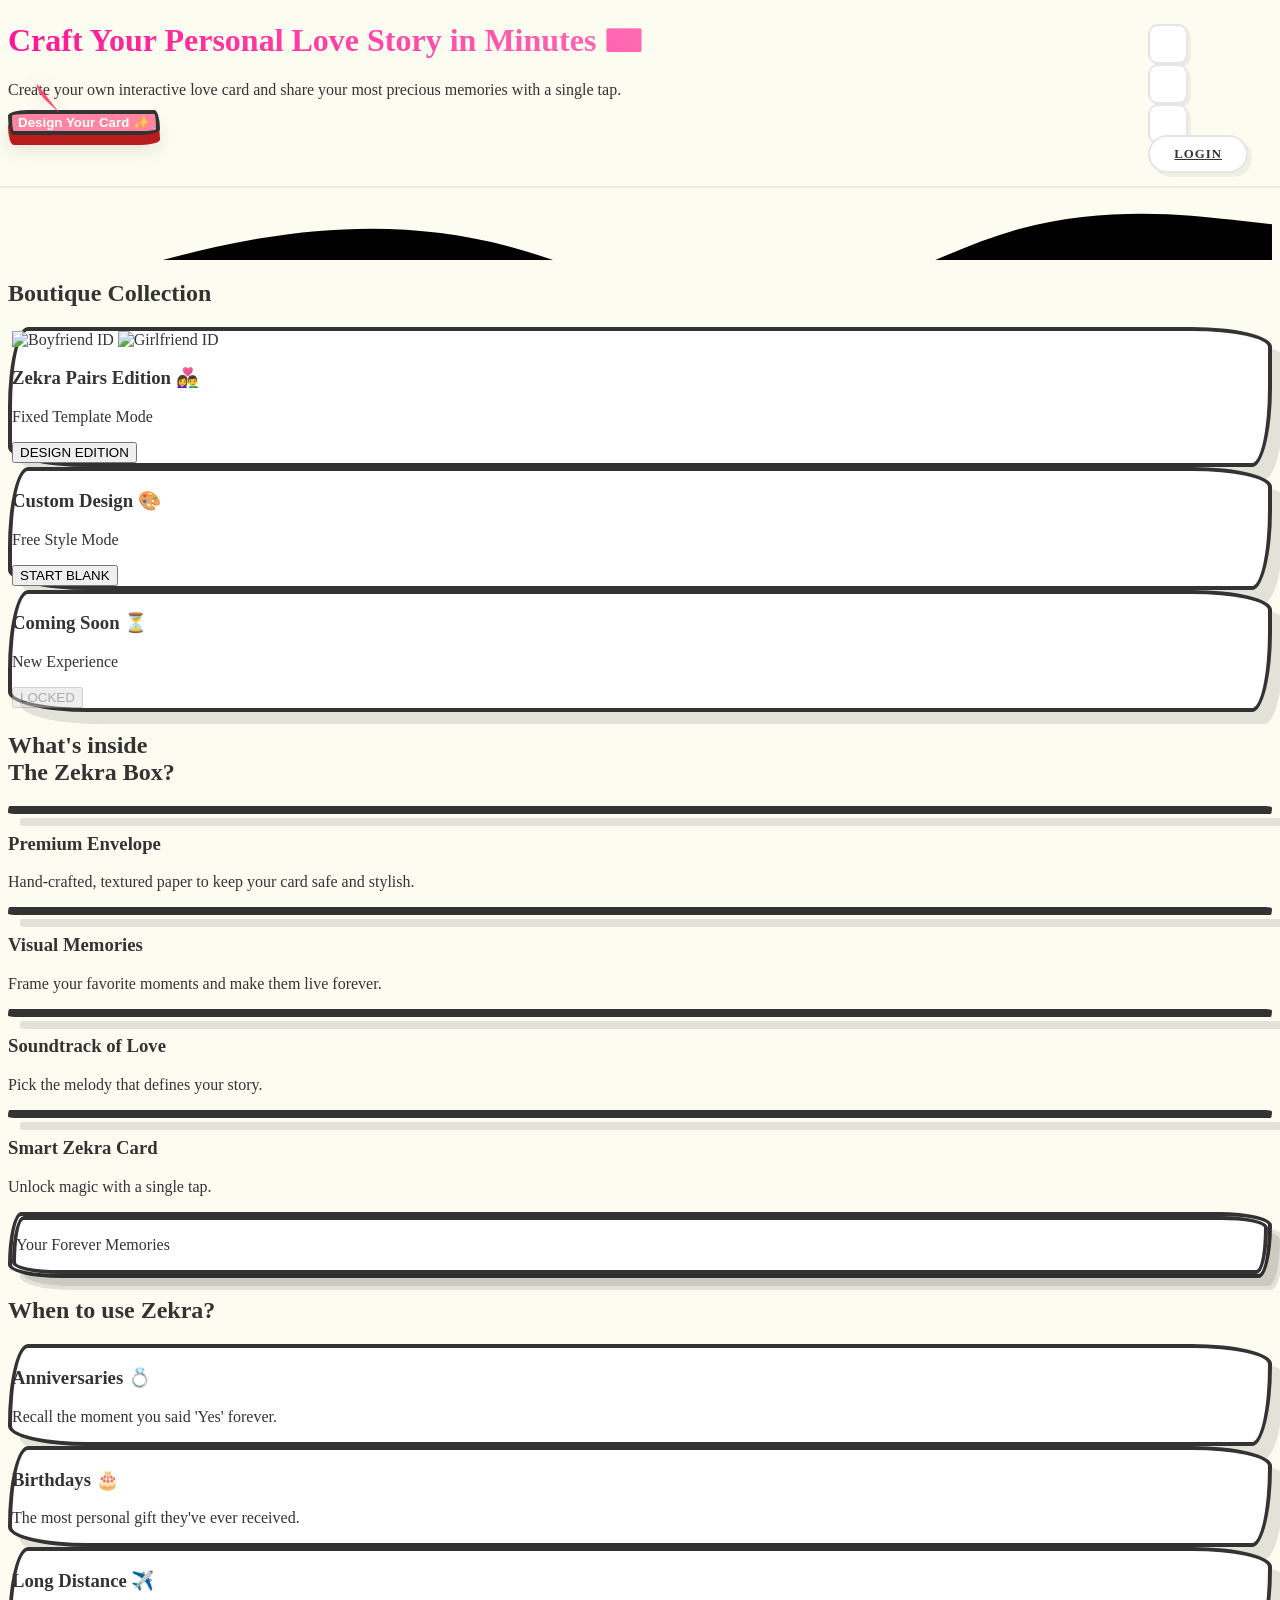
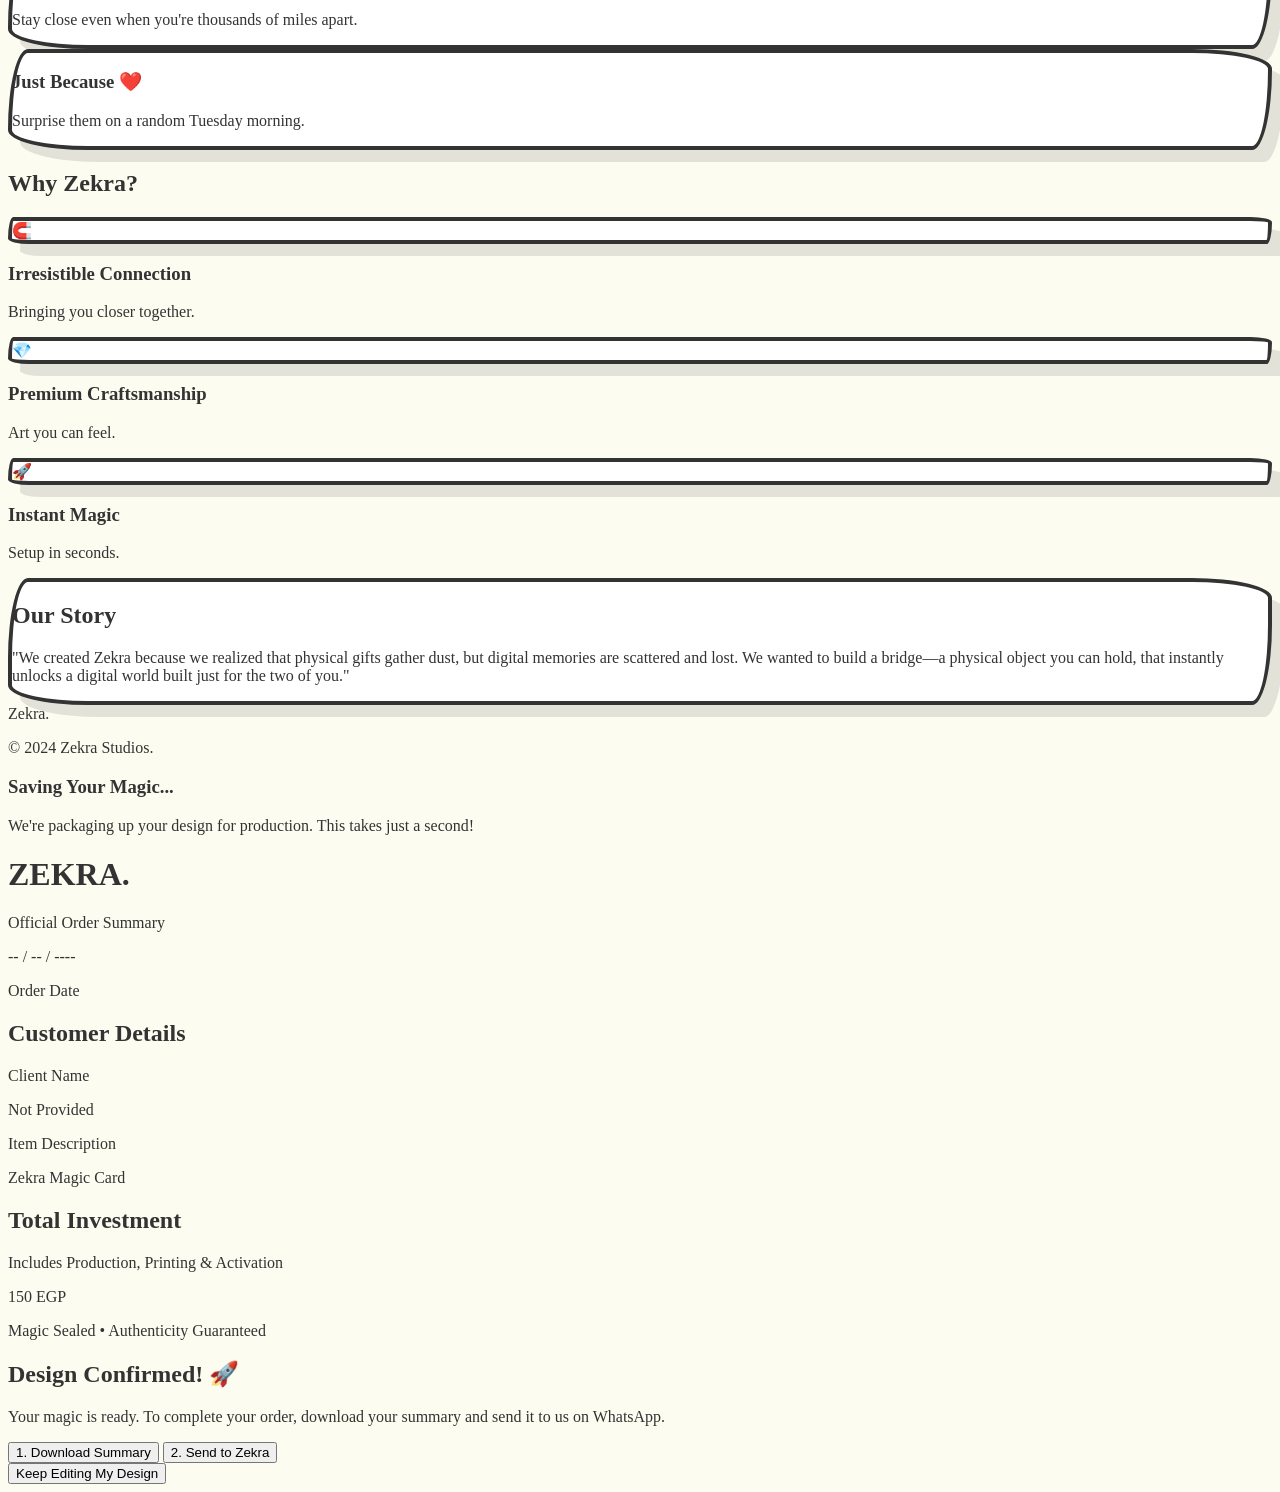
==== commit d30741b7: "Merge branch 'main' of https://github.com/yossif94542/zekra" ====
--- a/index.html
+++ b/index.html
@@ -1,4 +1,3 @@
-
 <!DOCTYPE html>
 <html lang="en">
 
@@ -4315,3 +4314,73 @@
 </body>
 
 </html>
+<!-- CHECKOUT SUMMARY TEMPLATE (HIDDEN FOR SCREENSHOT) -->
+<div id="checkout-summary-render"
+    class="fixed -left-[5000px] top-0 w-[800px] bg-white p-12 font-sans text-gray-900 border-[20px] border-pink-500 rounded-[60px] shadow-2xl">
+    <div class="flex justify-between items-center mb-12">
+        <div>
+            <h1 class="text-6xl font-black tracking-tighter text-pink-500 italic">ZEKRA.</h1>
+            <p class="text-xl font-bold text-gray-400 uppercase tracking-widest mt-2">Official Order Summary</p>
+        </div>
+        <div class="text-right">
+            <p id="sum-date" class="text-2xl font-black">-- / -- / ----</p>
+            <p class="text-sm font-bold text-gray-400 uppercase tracking-widest mt-1">Order Date</p>
+        </div>
+    </div>
+
+    <div class="bg-gray-50 rounded-[40px] p-10 mb-10 border-4 border-dashed border-gray-200">
+        <h2 class="text-3xl font-black mb-6 uppercase tracking-tight">Customer Details</h2>
+        <div class="grid grid-cols-2 gap-8">
+            <div>
+                <p class="text-sm font-black text-gray-400 uppercase">Client Name</p>
+                <p id="sum-name" class="text-3xl font-bold">Not Provided</p>
+            </div>
+            <div>
+                <p class="text-sm font-black text-gray-400 uppercase">Item Description</p>
+                <p id="sum-desc" class="text-3xl font-bold text-pink-600">Zekra Magic Card</p>
+            </div>
+        </div>
+    </div>
+
+    <div class="bg-pink-600 rounded-[40px] p-10 text-white flex justify-between items-center shadow-xl">
+        <div>
+            <h2 class="text-2xl font-black opacity-80 uppercase tracking-widest">Total Investment</h2>
+            <p class="text-sm opacity-60">Includes Production, Printing & Activation</p>
+        </div>
+        <div class="text-right">
+            <p id="sum-price" class="text-6xl font-black tracking-tight">150 EGP</p>
+        </div>
+    </div>
+
+    <div class="mt-12 text-center text-gray-300">
+        <p class="text-sm font-black uppercase tracking-[0.5em]">Magic Sealed • Authenticity Guaranteed</p>
+    </div>
+</div>
+
+<!-- ORDER SUCCESS MODAL -->
+<div id="order-success-modal"
+    class="hidden fixed inset-0 z-[2000] bg-white/95 backdrop-blur-xl flex flex-col items-center justify-center p-8 text-center animate-fade-in">
+    <div
+        class="w-48 h-48 bg-green-500 rounded-full flex items-center justify-center text-white text-8xl mb-12 shadow-[0_20px_50px_rgba(34,197,94,0.4)] animate-bounce">
+        <i class="ri-check-line"></i>
+    </div>
+    <h2 class="text-6xl font-black mb-4">Design Confirmed! 🚀</h2>
+    <p class="text-2xl text-gray-500 max-w-2xl mb-12 leading-relaxed font-medium">Your magic is ready. To complete your
+        order, download your summary and send it to us on WhatsApp.</p>
+
+    <div class="grid grid-cols-1 md:grid-cols-2 gap-6 w-full max-w-3xl">
+        <button id="btn-download-order"
+            class="bg-blue-600 text-white py-6 rounded-[30px] font-black text-xl uppercase tracking-widest shadow-xl hover:scale-105 active:scale-95 transition-all flex items-center justify-center gap-4">
+            <i class="ri-download-cloud-2-fill text-3xl"></i> 1. Download Summary
+        </button>
+        <button id="btn-wa-order"
+            class="bg-green-600 text-white py-6 rounded-[30px] font-black text-xl uppercase tracking-widest shadow-xl hover:scale-105 active:scale-95 transition-all flex items-center justify-center gap-4">
+            <i class="ri-whatsapp-fill text-3xl"></i> 2. Send to Zekra
+        </button>
+    </div>
+
+    <button onclick="gs('order-success-modal','display','none')"
+        class="mt-12 text-gray-400 font-bold uppercase tracking-widest text-sm hover:text-pink-500 transition-colors underline decoration-2 underline-offset-8">
+        Keep Editing My Design
+    </button>
+</div>
